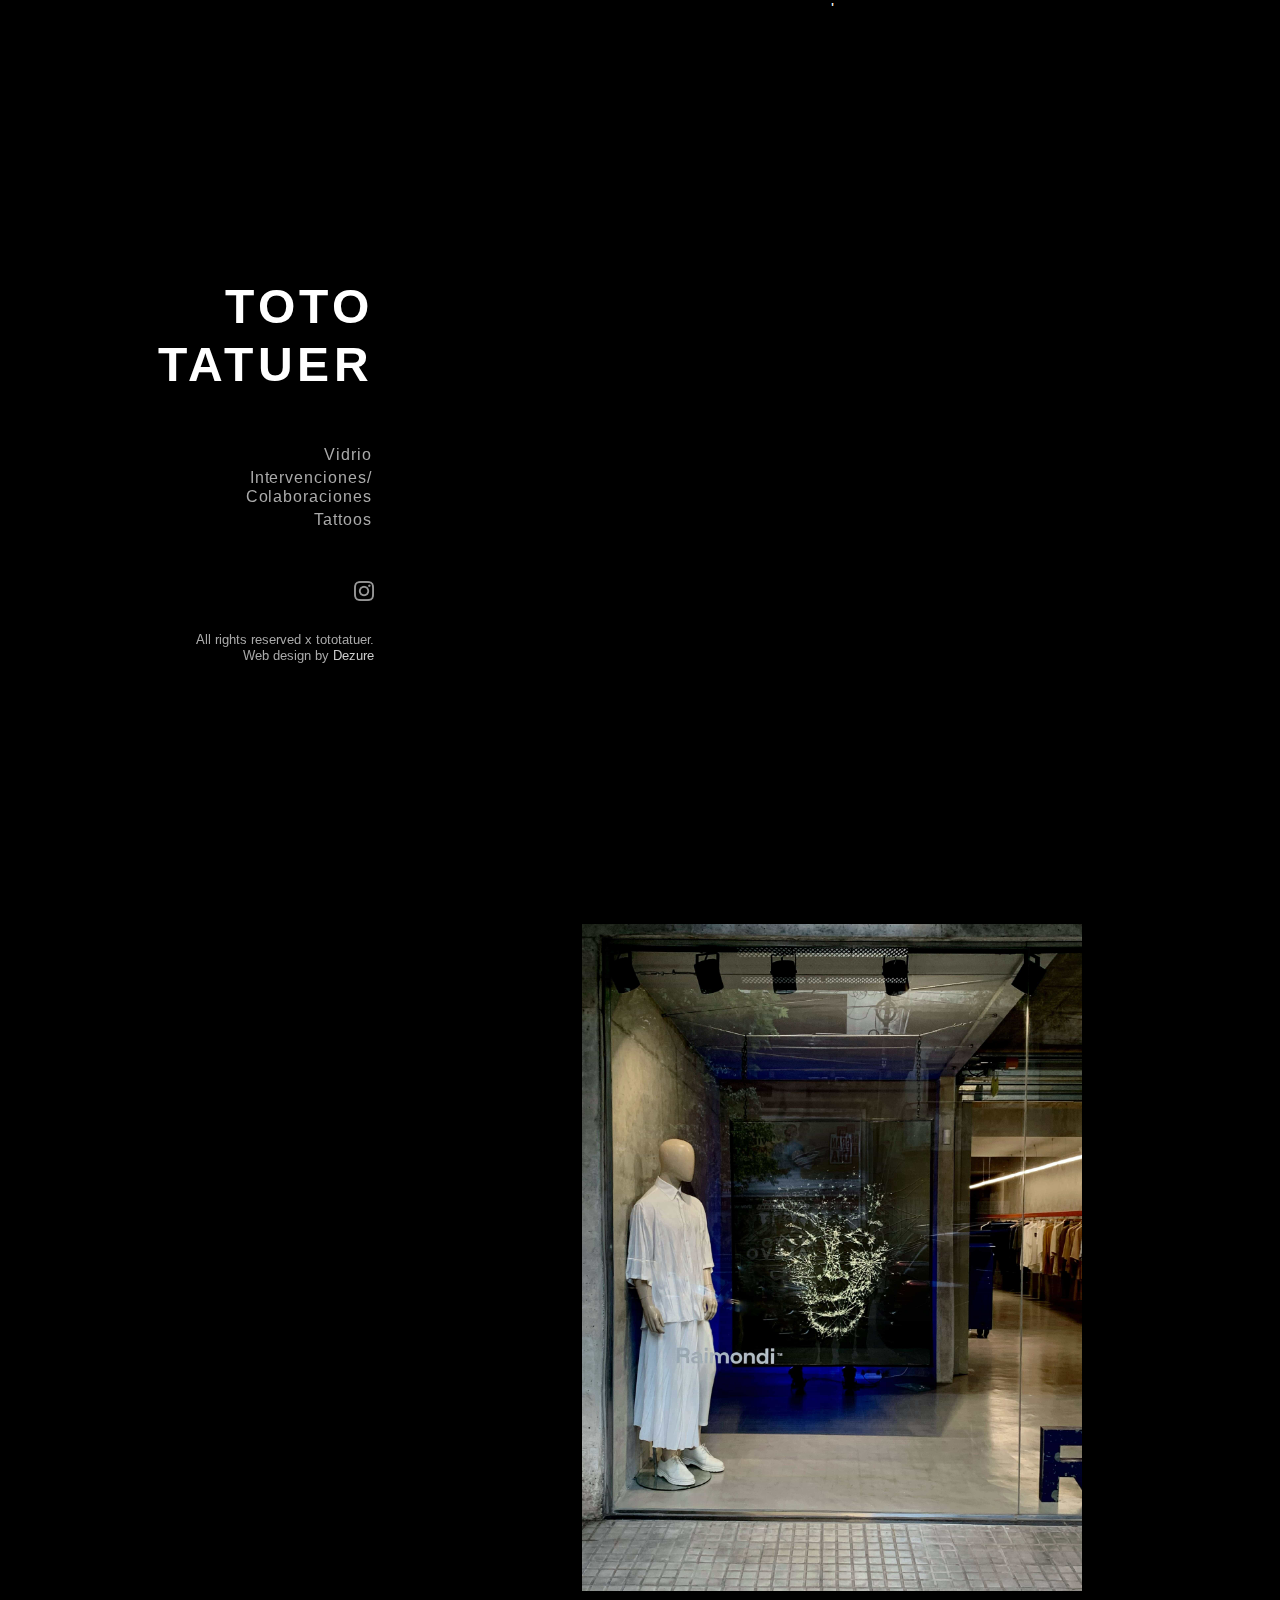
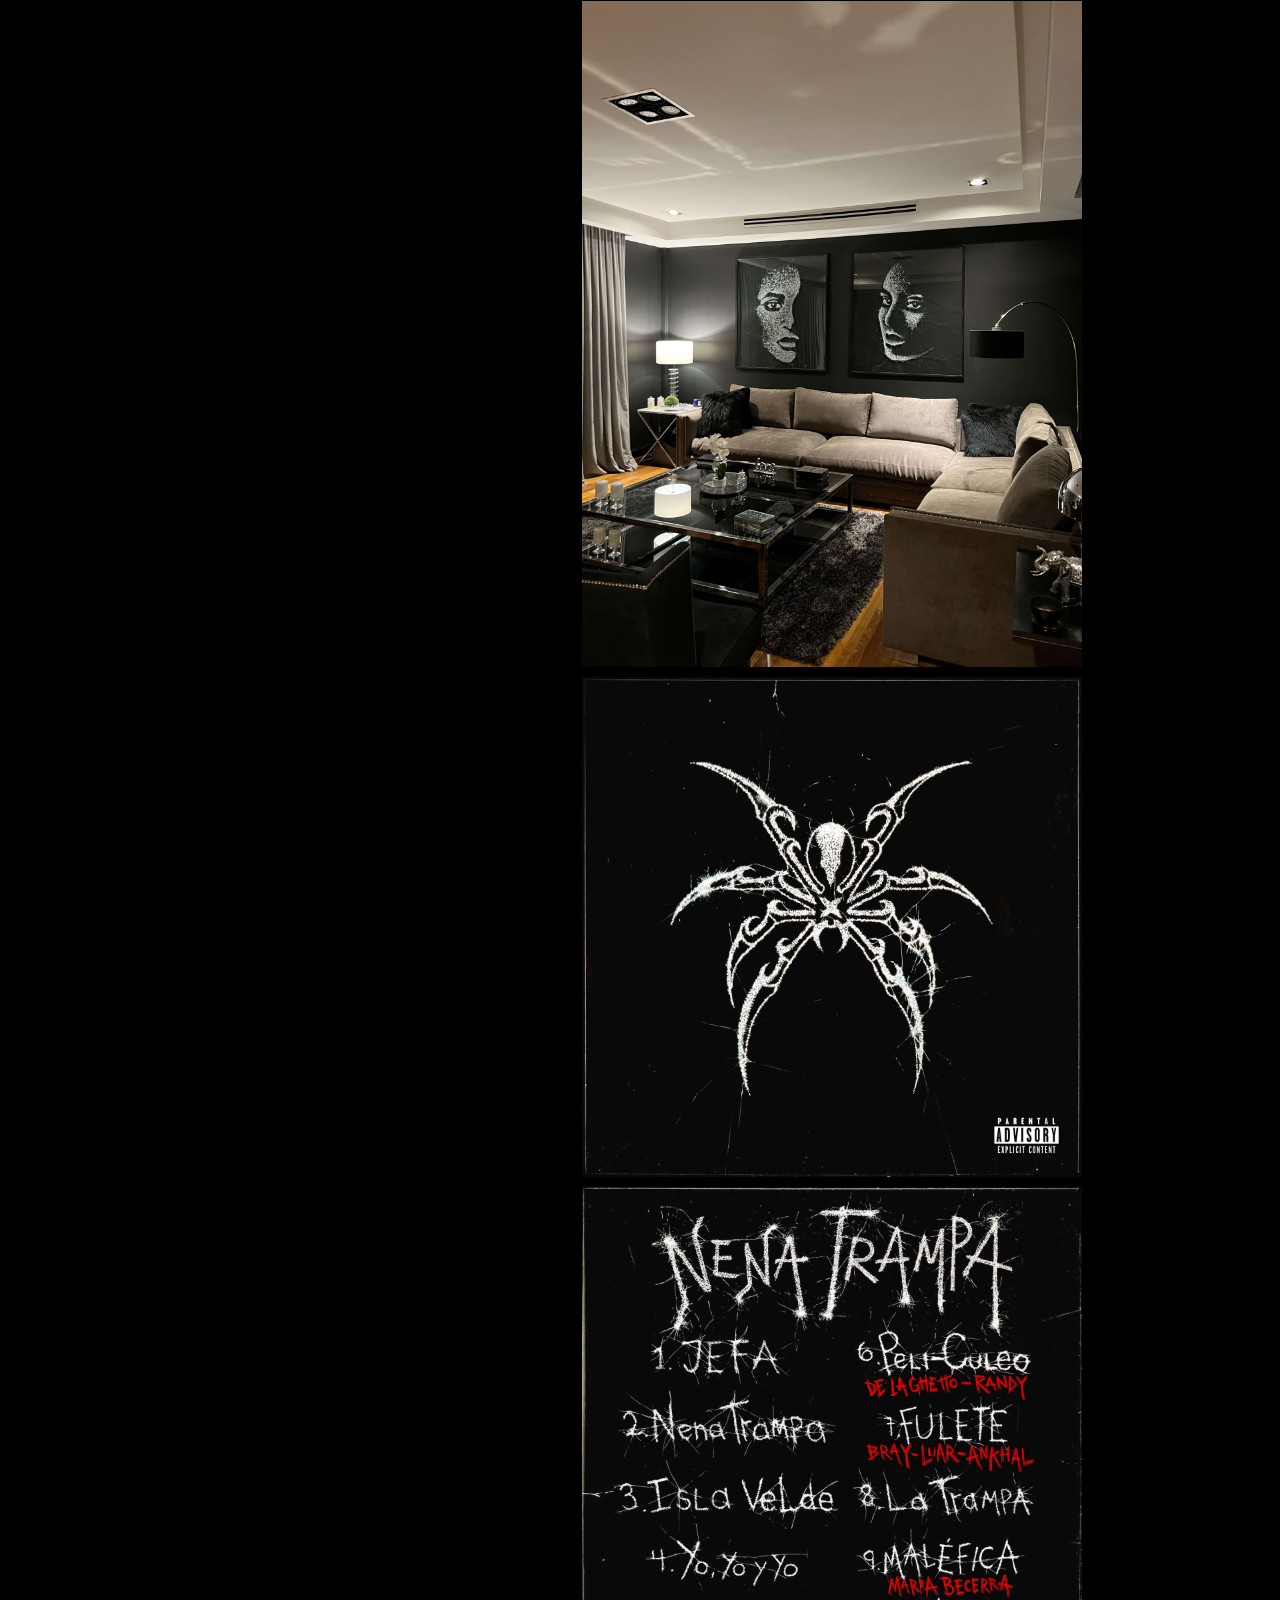
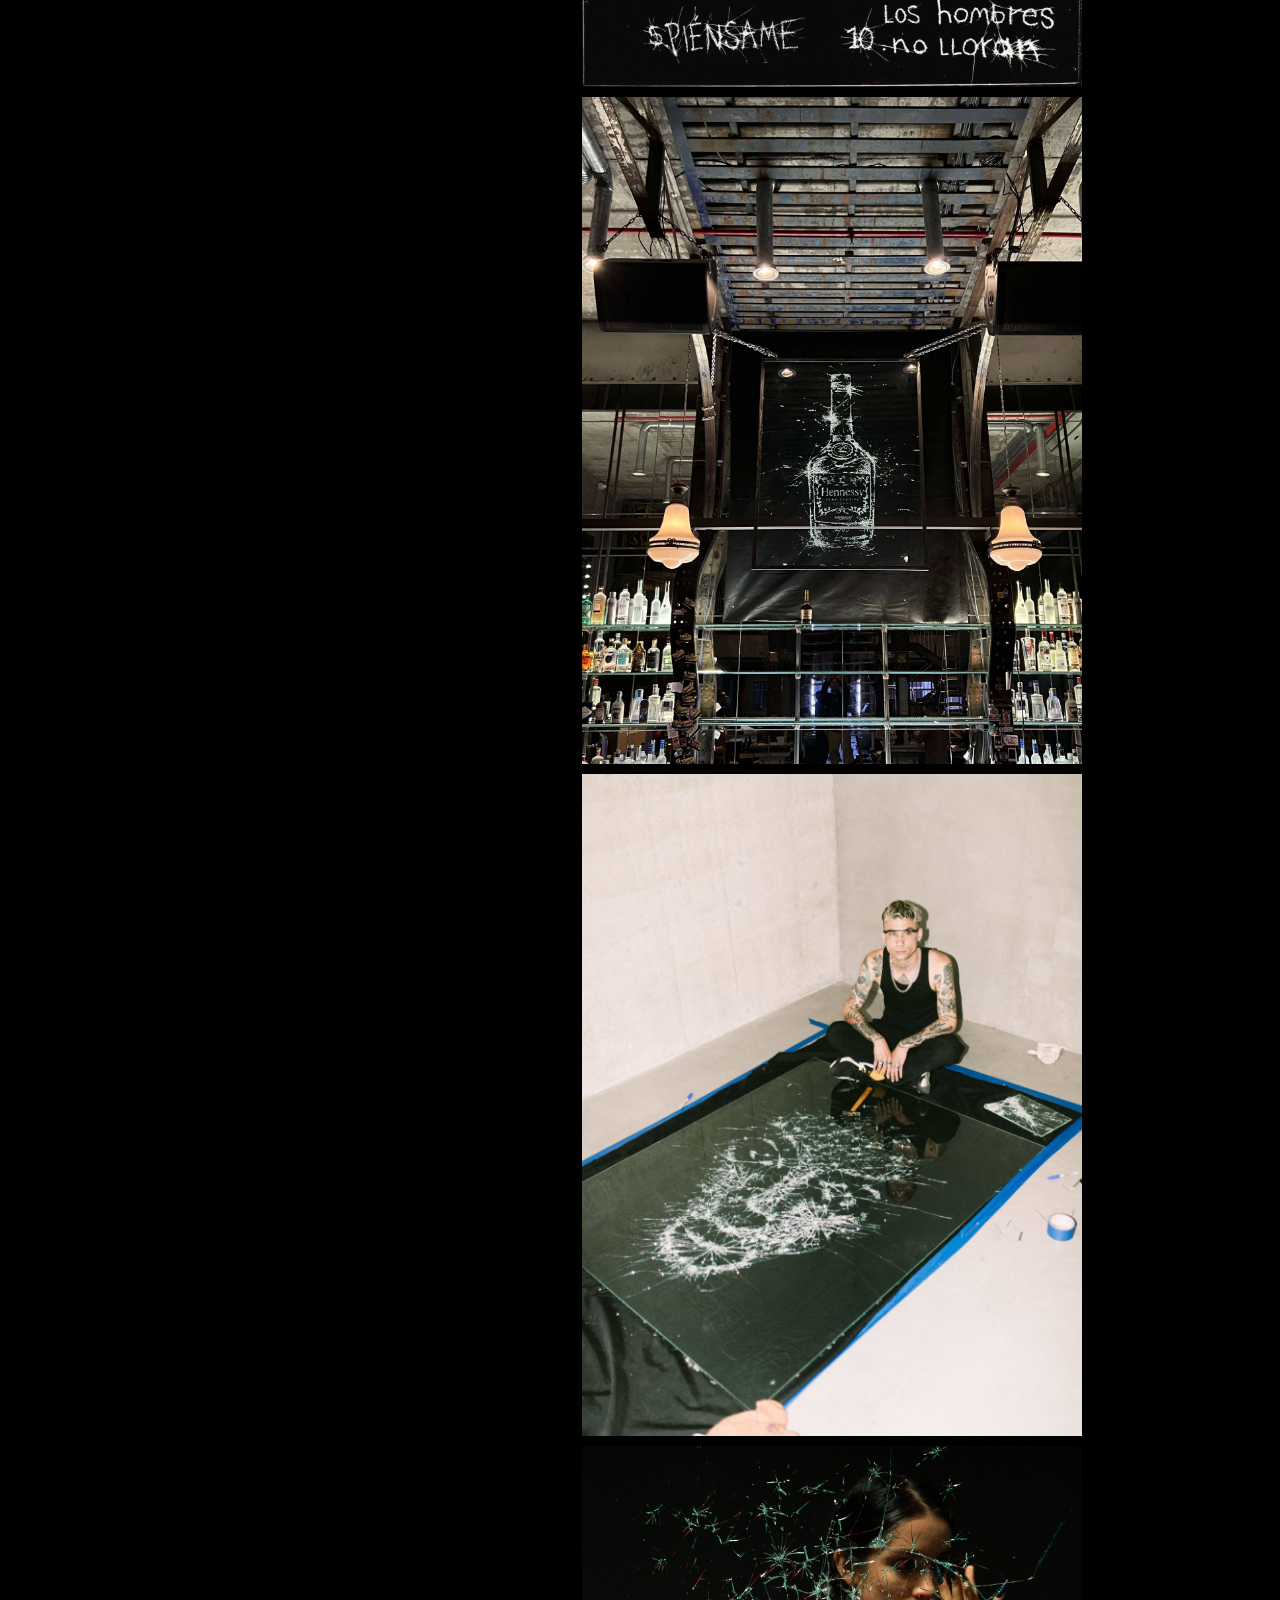
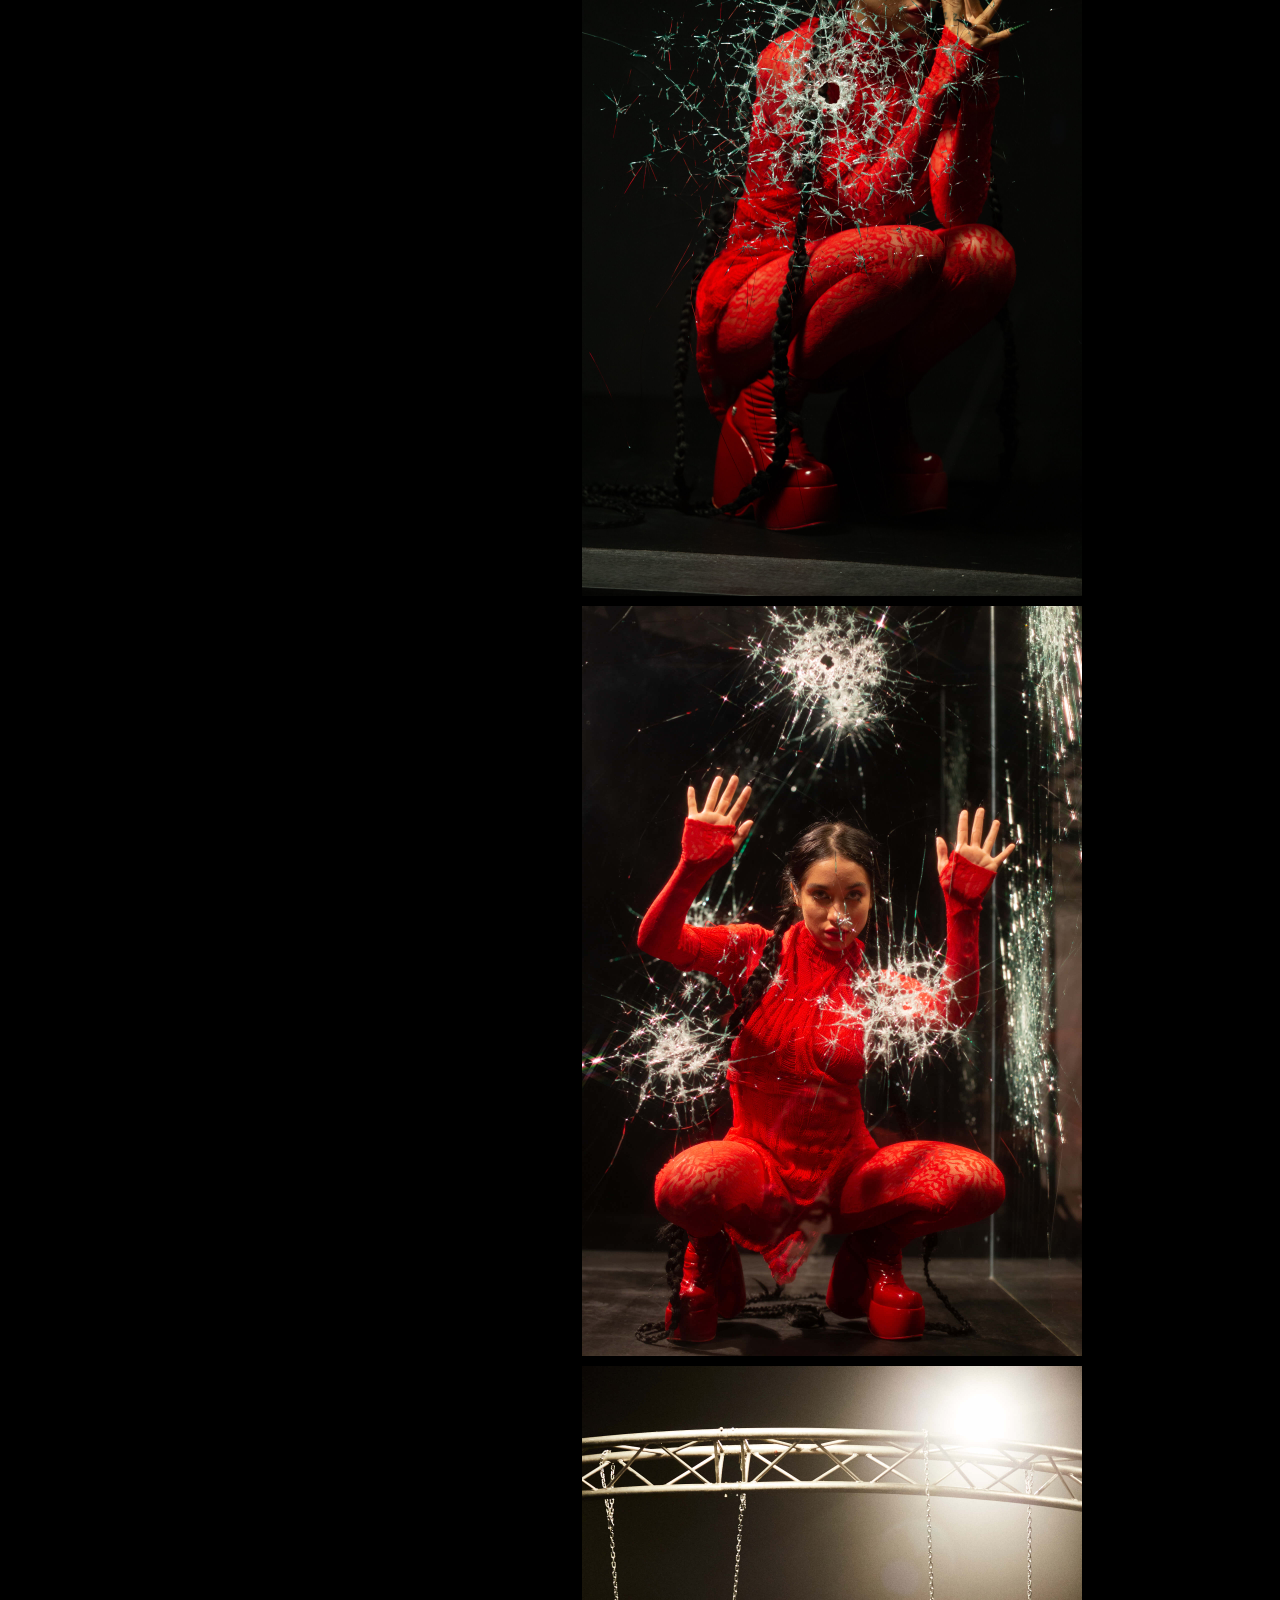
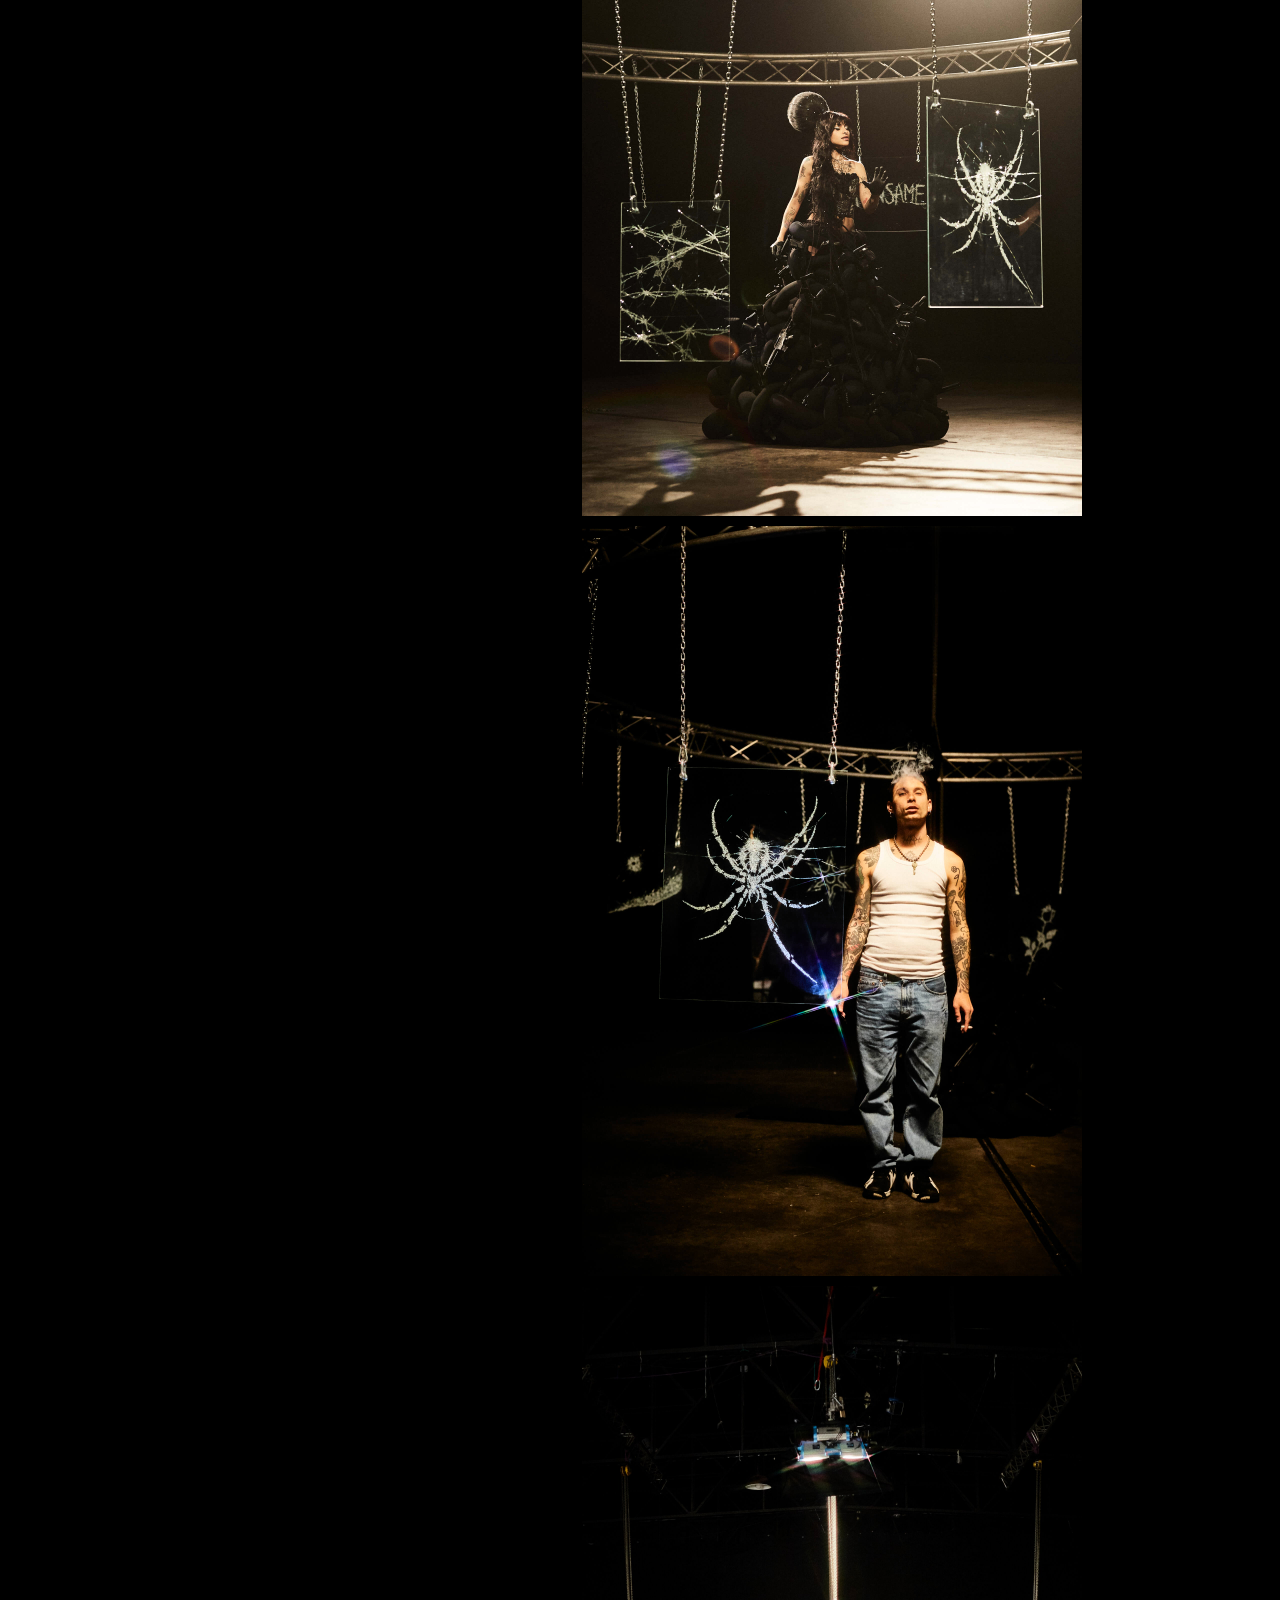
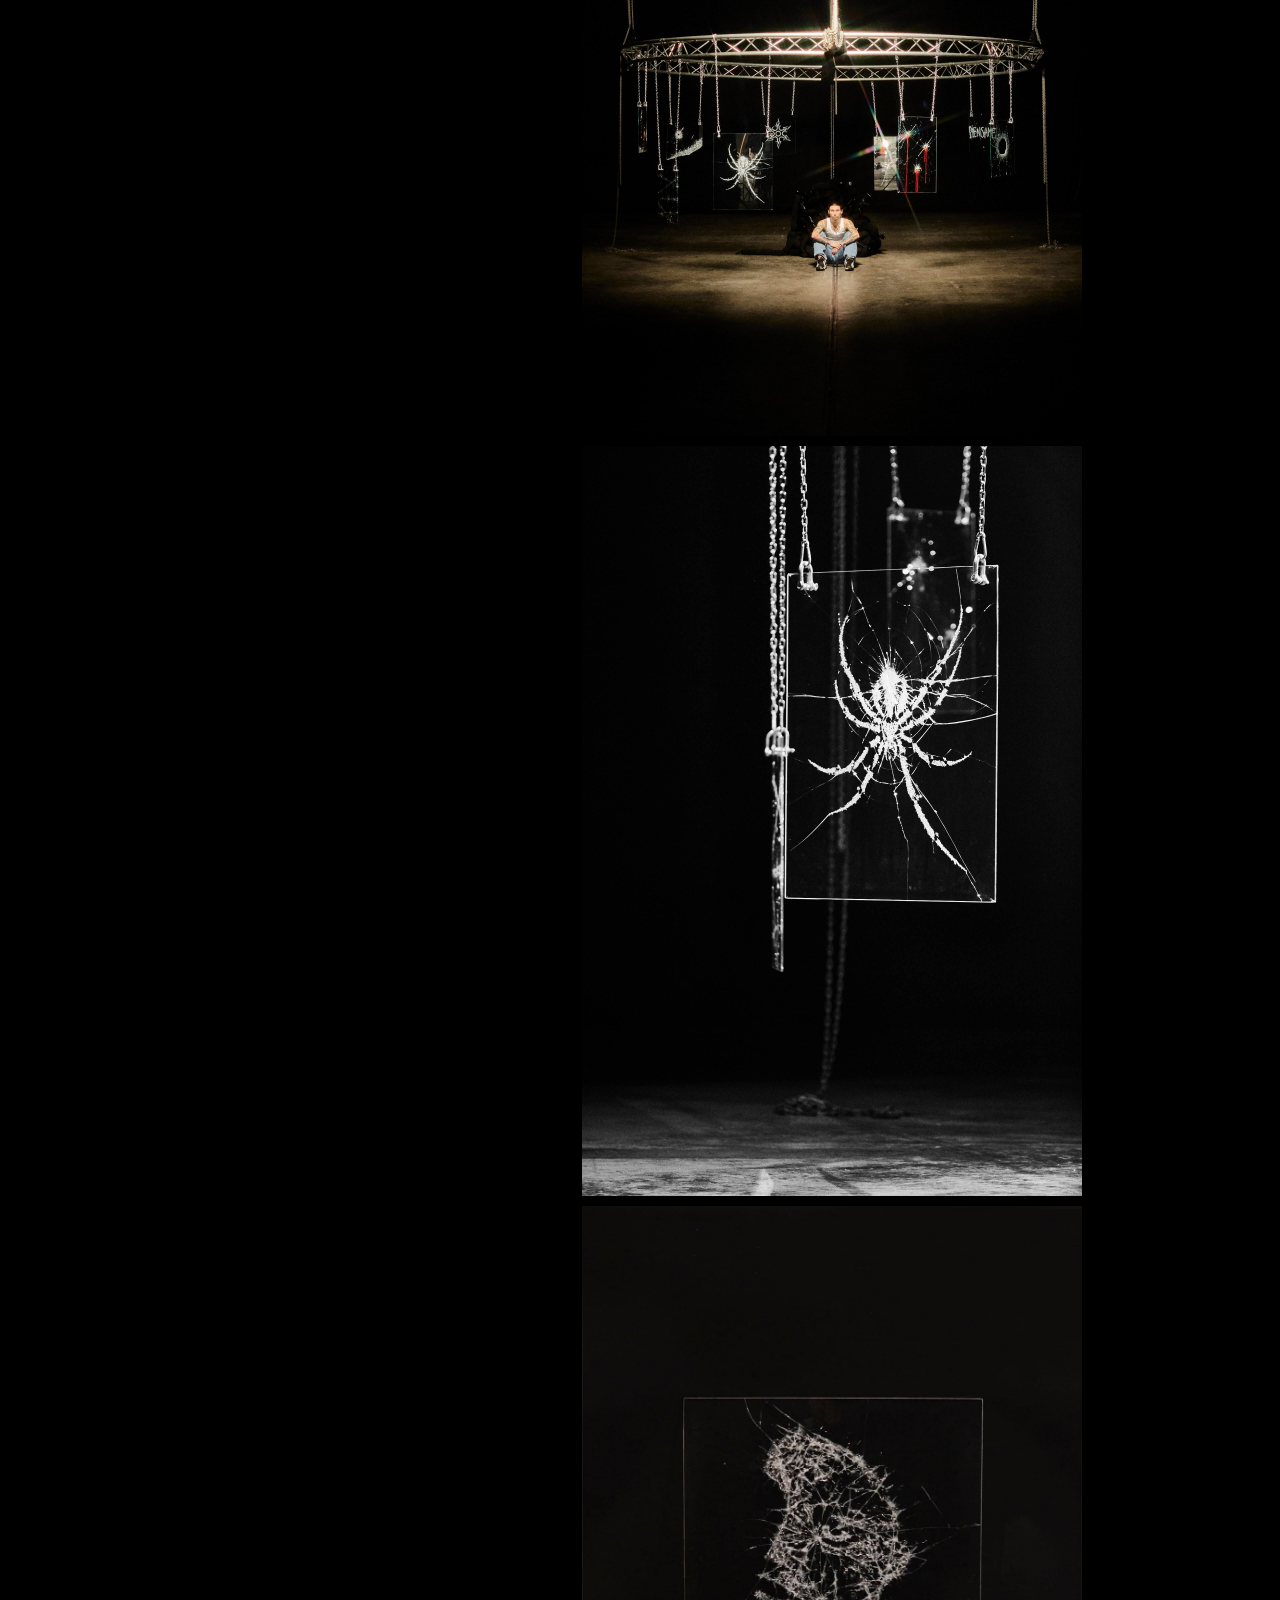
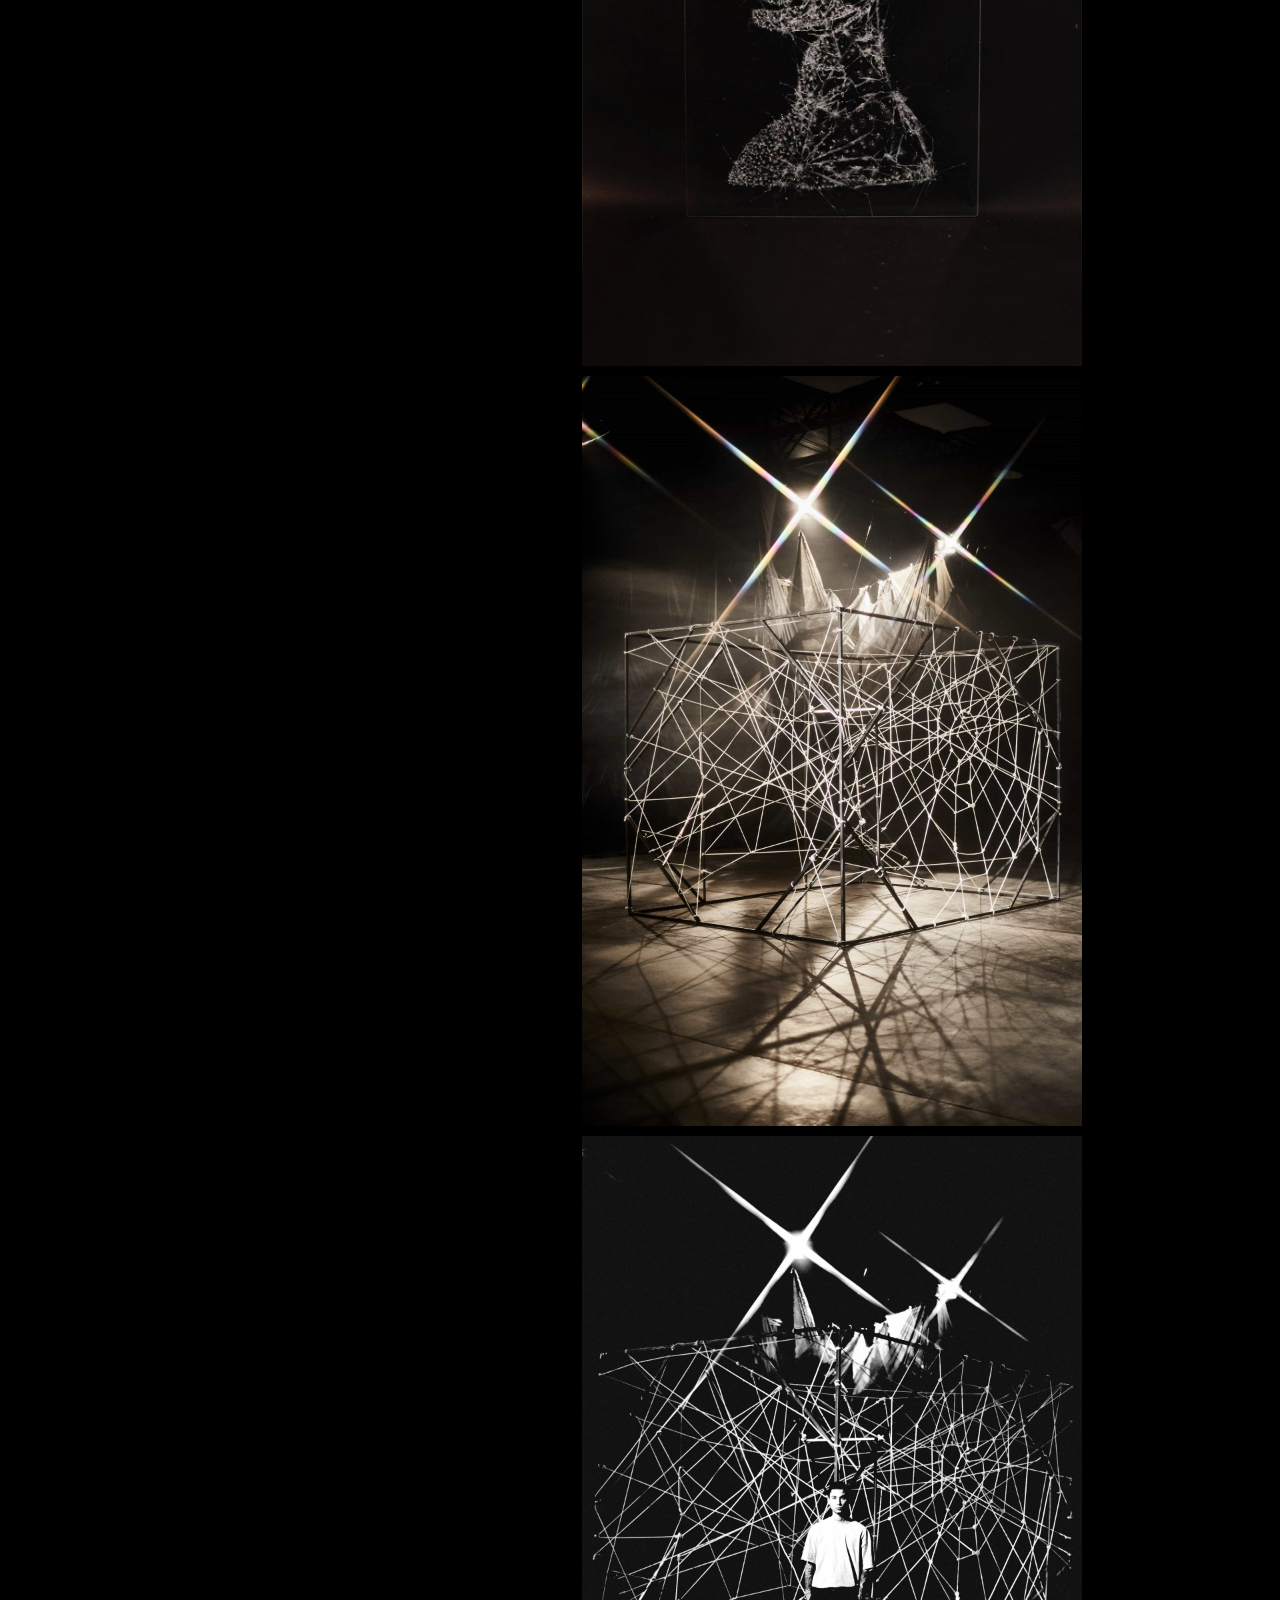
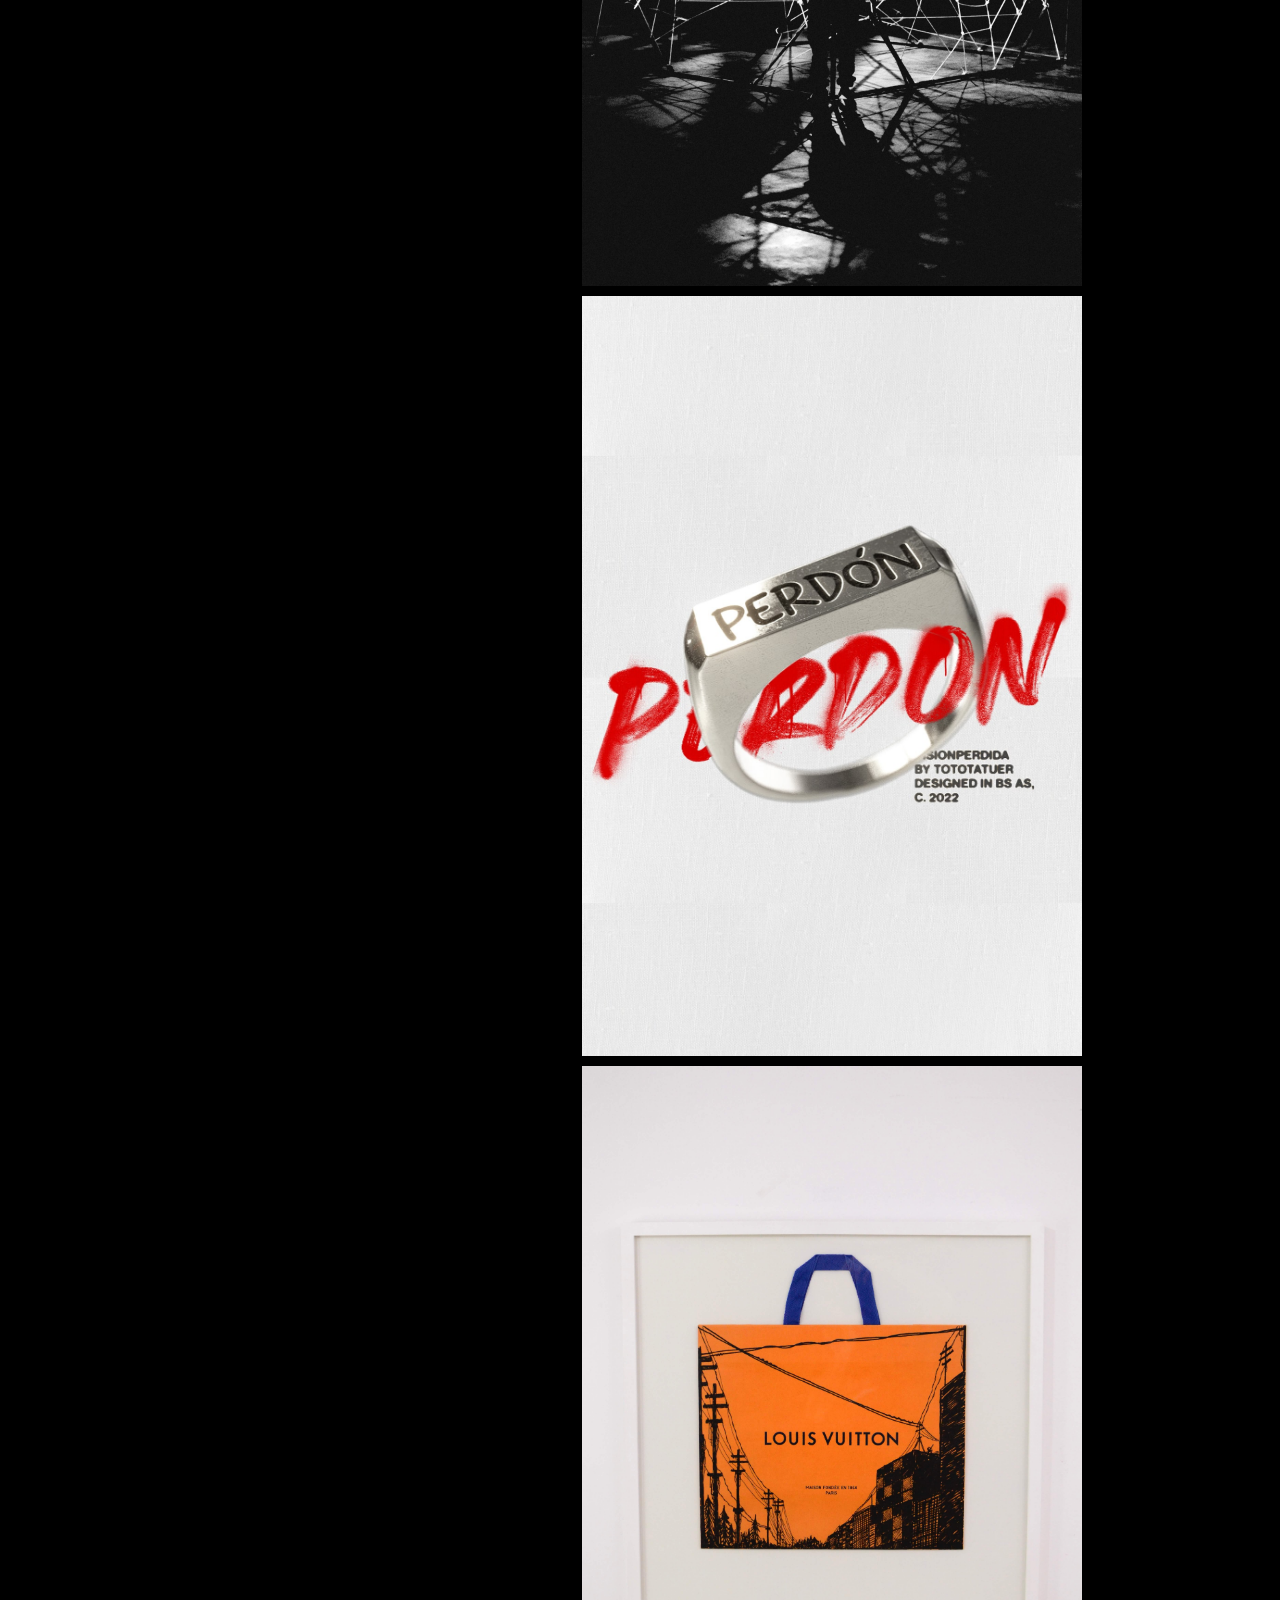
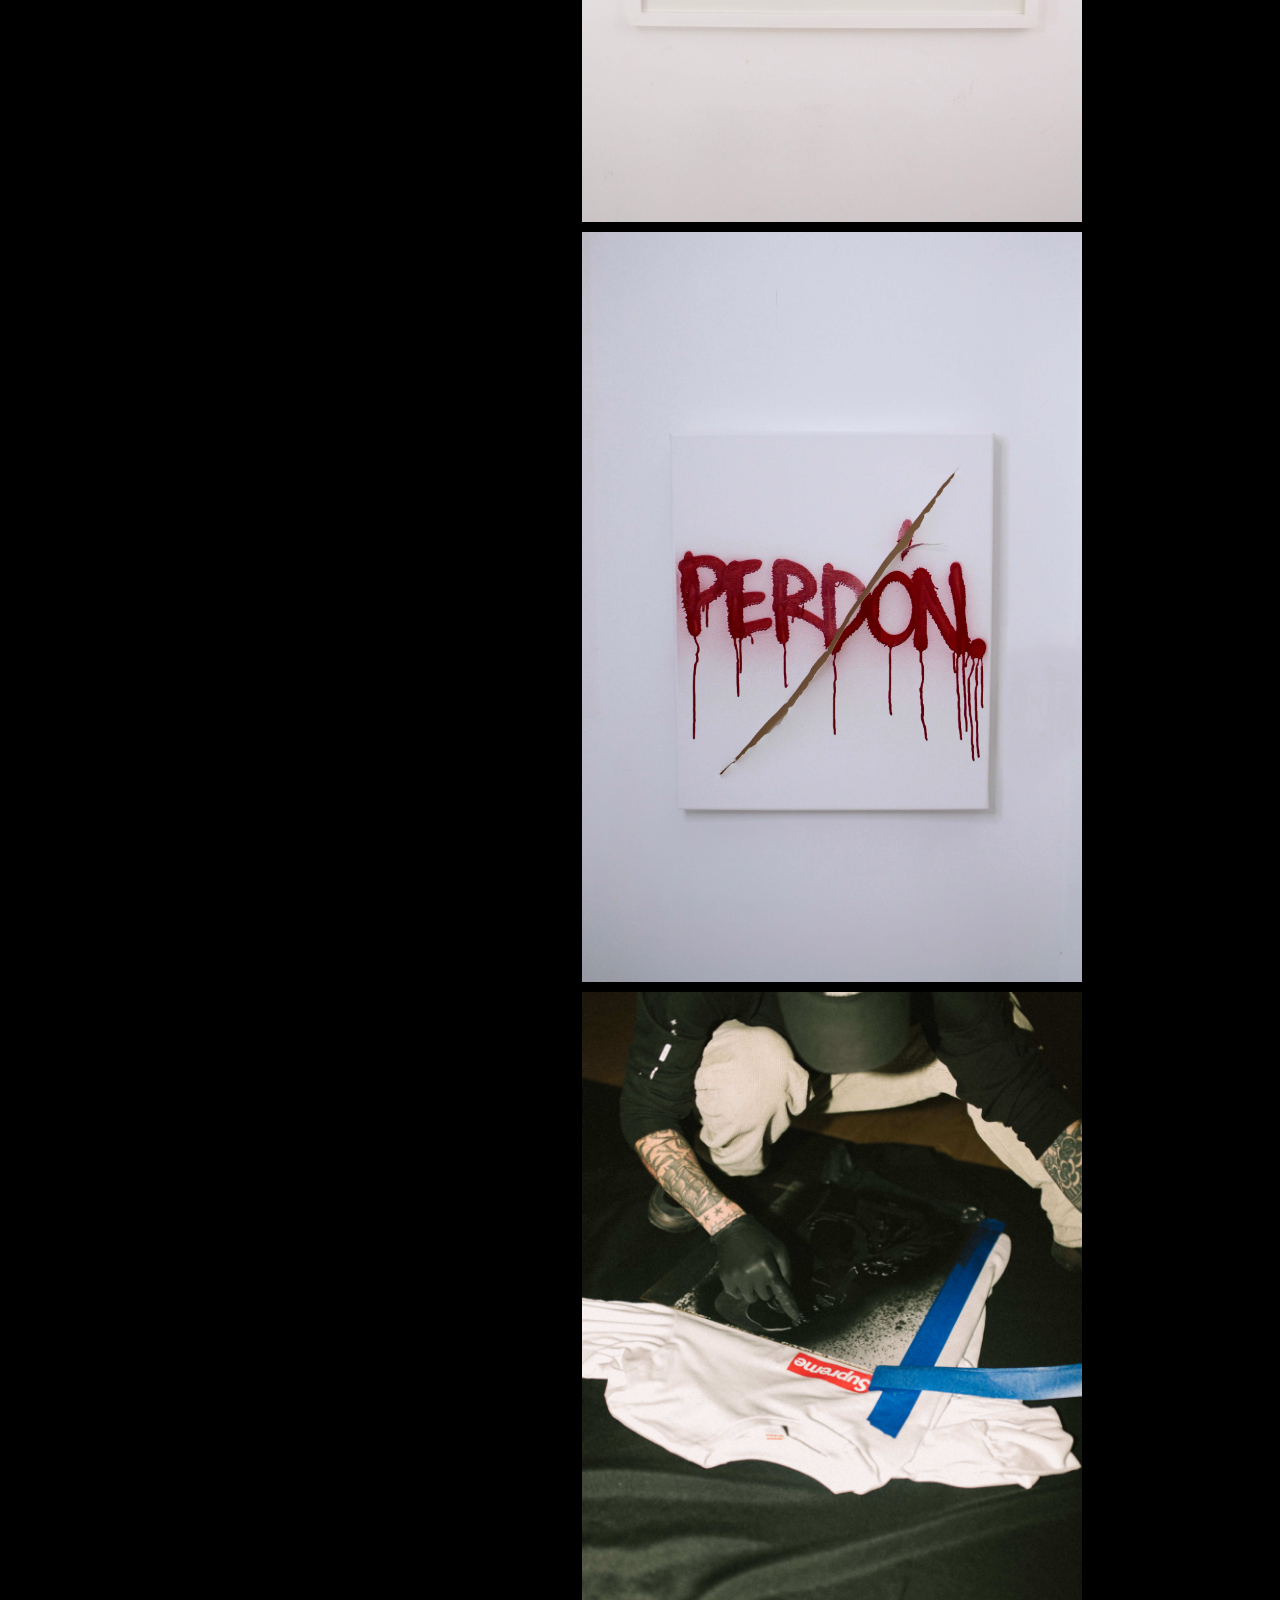
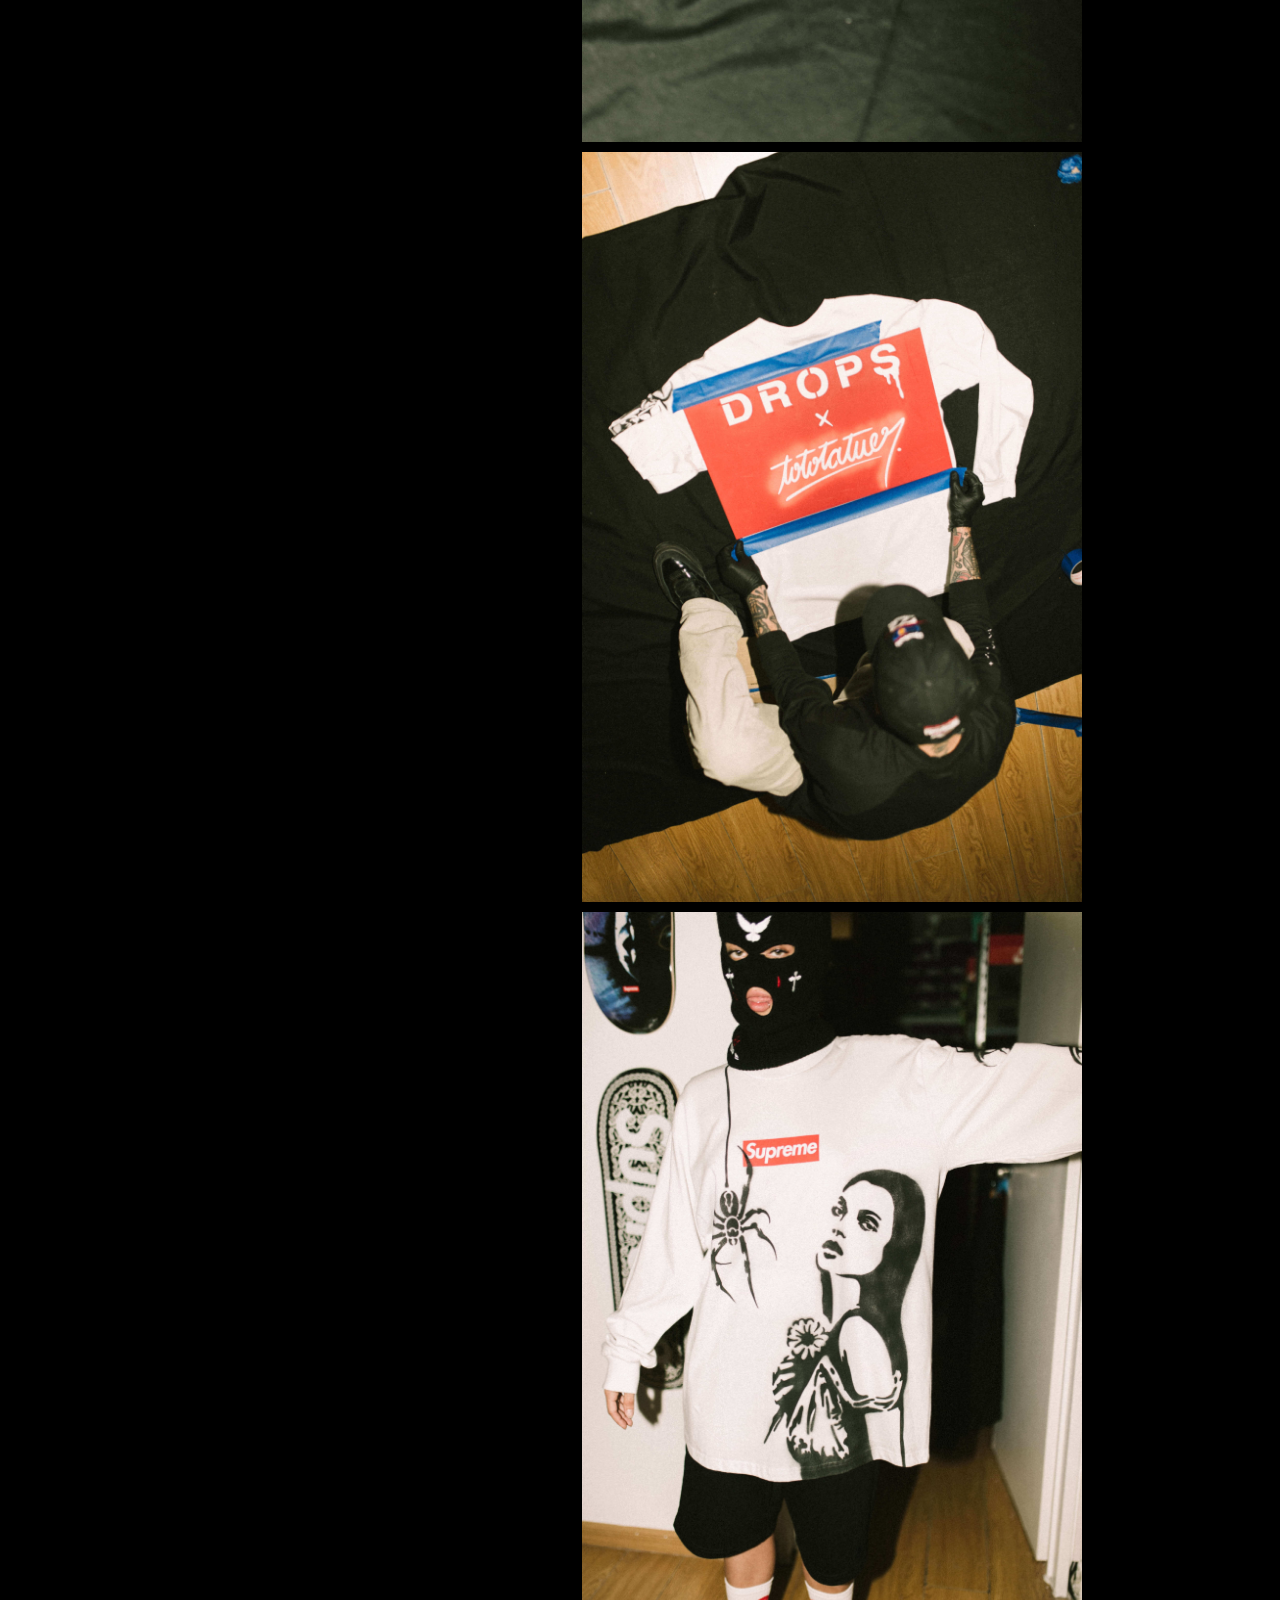
==== index.html @ e6675a6d "cambio de orden en el menu" ====
<!DOCTYPE html>
<html lang="en">
<head>
    <meta charset="UTF-8">
    <meta http-equiv="X-UA-Compatible" content="IE=edge">
    <meta name="viewport" content="width=device-width, initial-scale=1.0">
    <link rel="preconnect" href="https://fonts.googleapis.com">
    <link rel="preconnect" href="https://fonts.gstatic.com" crossorigin>
    <link href="https://fonts.googleapis.com/css2?family=Arimo:ital,wght@0,400;0,500;0,600;0,700;1,400;1,500;1,600;1,700&display=swap" rel="stylesheet">
    <link rel="stylesheet" href="style2.css">
    <script src="script.js"></script>
    <title>TOTO TATUER</title>
</head>
<body>
  <header>
    <div class="menu-icon">
      <a id='menu-hamburger'class="hamburger-icon" onclick="OpenMenu()">☰</a>
    </div>
    <nav class="navbar">
      <h1 id="logo" class="logo-nav" onclick="resetImg()" class="pointer">TOTO TATUER</h1>
      <ul id="menu">
          <li><a class='pointer' id="broken" onclick="hideImgB()">Vidrio</a></li>
          <li><a class='pointer' id="colabs" onclick="hideImgD()">Intervenciones/<br> Colaboraciones</a></li>
          <li><a class='pointer' id="tatuajes" onclick="hideImgT()">Tattoos</a></li>
      </ul>
      <ul id="footer">
          <li><a href="https://www.instagram.com/tototatuer/" target="_blank"><img src="icon-ig.png"></a></li>
      </ul>
      <p id="rights">All rights reserved x tototatuer.<br> Web design by <a href="https://www.instagram.com/dezure.io" target="_blank">Dezure</a></p>
    </nav>
</header>
<div id="header-responsive" class="close-menu">
  <nav class="navbar-responsive">
    <!-- <a class="boton-close" onclick="CloseMenu()">X</a> -->
      <ul id="menu-responsive">
          <li><a class='pointer item-responsive' id="broken" onclick="hideImgB()">Vidrio</a></li>
          <li><a class='pointer item-responsive' id="colabs" onclick="hideImgD()">Intervenciones/<br> Colaboraciones</a></li>
          <li><a class='pointer item-responsive' id="tatuajes" onclick="hideImgT()">Tattoos</a></li>
      </ul>
      <ul id="footer">
          <li><a href="https://www.instagram.com/tototatuer/" target="_blank"><img src="icon-ig.png"></a></li>
      </ul>
      <p id="rights">All rights reserved x tototatuer.<br> Web design by <a href="https://www.instagram.com/dezure.io" target="_blank">Dezure</a></p>
  </nav>
</div>
    <div class="row">
        <div class="column">
'          <!-- <img class="img-item broken" src="IMG_9057.gif">' -->
          <video src="IMG_9057 (1).mp4" class="img-item broken" autoplay muted defaultMuted loop></video>
          <img loading="lazy" class="img-item broken" src="\vidrio\obrasOpti\FullSizeRender.jpg">
          <img loading="lazy" class="img-item broken" src="\vidrio\obrasOpti\IMG_2849.jpg">
          <img loading="lazy" class="img-item broken" src="\vidrio\cazzuOpti\CAZZU_NENA TRAMPA_3000px.JPEG">
          <img loading="lazy" class="img-item broken" src="\vidrio\cazzuOpti\Ilustración_sin_título.JPG">
          <img loading="lazy" class="img-item broken" src="\vidrio\IMG_3683.jpg">
          <img loading="lazy" class="img-item broken" src="\vidrio\obrasOpti\IMG_2633.jpg">
          <img loading="lazy" class="img-item broken" src="\vidrio\cazzuOpti\IMG_3743.JPEG">
          <img loading="lazy" class="img-item broken" src="\vidrio\cazzuOpti\IMG_4002.JPEG">
          <img loading="lazy" class="img-item broken" src="\vidrio\cazzuOpti\TOTOPONSDF IMG_6098.JPEG">
          <img loading="lazy" class="img-item broken" src="\vidrio\cazzuOpti\TOTOPONSDF IMG_6182.JPEG">
          <img loading="lazy" class="img-item broken" src="\vidrio\cazzuOpti\TOTOPONSDF IMG_6211.JPEG">
          <!-- loading="lazy" ----------------------------------- -->
          <img loading="lazy" class="img-item broken" src="\vidrio\obrasOpti\IMG_5973.JPEG">
          <img loading="lazy" class="img-item broken" src="\vidrio\obrasOpti\IMG_caranueva.jpg">
          <img loading="lazy" class="img-item colabs" src="\intervenciones\jefa\IMG_8848.JPEG">
          <img loading="lazy" class="img-item colabs" src="\intervenciones\jefa\IMG_8897.JPEG">
          <!-- -------------------------------------------------------- -->
          <img loading="lazy" class="img-item colabs" src="\intervenciones\anillo\IMG_3760.JPG">
          <img loading="lazy" class="img-item colabs" src="\intervenciones\cuadros\_DSC0066.jpg">
          <img loading="lazy" class="img-item colabs" src="\intervenciones\cuadros\Ilustración_sin_título.jpg">
          <img loading="lazy" class="img-item colabs" src="\intervenciones\drops\IMG_8599.JPEG">
          <img loading="lazy" class="img-item colabs" src="\intervenciones\drops\IMG_8684.JPG">
          <img loading="lazy" class="img-item colabs" src="\intervenciones\drops\IMG_8733.jpg">
          <img loading="lazy" class="img-item colabs" src="\intervenciones\drops\IMG_8740.JPEG">
          <img loading="lazy" class="img-item colabs" src="\intervenciones\ropa\_DSC0404.jpg">
          <img loading="lazy" class="img-item colabs" src="\intervenciones\ropa\_DSC0407.jpg">
          <img loading="lazy" class="img-item colabs" src="\intervenciones\ropa\_DSC0413.jpg">
          <img loading="lazy" class="img-item colabs" src="\intervenciones\ropa\_DSC0762.JPG">
          <img loading="lazy" class="img-item colabs" src="\intervenciones\ropa\FullSizeRender.jpg">
          <img loading="lazy" class="img-item colabs" src="\intervenciones\ropa\IMG_3175.jpg">
          <img loading="lazy" class="img-item colabs" src="\intervenciones\ropa\_DSC0762.JPG">
          <img loading="lazy" class="img-item colabs" src="\intervenciones\ropa\IMG_3866.jpg">
          <img loading="lazy" class="img-item colabs" src="\intervenciones\ropa\IMG_3867.jpg">
          <img loading="lazy" class="img-item colabs" src="\intervenciones\ropa\Snapseed.JPG">
          <!-- loading="lazy" ------------------------------------------------ -->
          <img loading="lazy" id="tattoo" class="img-item tattoo" src="\tattoosOpti\IMG_3844.jpg">
          <img loading="lazy" id="tattoo" class="img-item tattoo" src="\tattoosOpti\IMG_3845.jpg">
          <img loading="lazy" id="tattoo" class="img-item tattoo" src="\tattoosOpti\IMG_3846.jpg">
          <img loading="lazy" id="tattoo" class="img-item tattoo" src="\tattoosOpti\IMG_3847.jpg">
          <img loading="lazy" id="tattoo" class="img-item tattoo" src="\tattoosOpti\IMG_3848.jpg">
          <img loading="lazy" id="tattoo" class="img-item tattoo" src="\tattoosOpti\IMG_3850.jpg">
          <img loading="lazy" id="tattoo" class="img-item tattoo" src="\tattoosOpti\IMG_3852.jpg">
          <img loading="lazy" id="tattoo" class="img-item tattoo" src="\tattoosOpti\IMG_3853.jpg">
          <img loading="lazy" id="tattoo" class="img-item tattoo" src="\tattoosOpti\IMG_3855.jpg">
          <img loading="lazy" id="tattoo" class="img-item tattoo" src="\tattoosOpti\IMG_3856.jpg">
          <img loading="lazy" id="tattoo" class="img-item tattoo" src="\tattoosOpti\IMG_3857.jpg">
          <img loading="lazy" id="tattoo" class="img-item tattoo" src="\tattoosOpti\IMG_3858.jpg">
          <img loading="lazy" id="tattoo" class="img-item tattoo" src="\tattoosOpti\IMG_3859.jpg">
          <img loading="lazy" id="tattoo" class="img-item tattoo" src="\tattoosOpti\IMG_3860.jpg">
          <img loading="lazy" id="tattoo" class="img-item tattoo" src="\tattoosOpti\IMG_3861.jpg">
          <img loading="lazy" id="tattoo" class="img-item tattoo" src="\tattoosOpti\IMG_3862.jpg">
          <img loading="lazy" id="tattoo" class="img-item tattoo" src="\tattoosOpti\IMG_3863.jpg">
          <img loading="lazy" id="tattoo" class="img-item tattoo" src="\tattoosOpti\IMG_3864.jpg">
          <img loading="lazy" id="tattoo" class="img-item tattoo" src="\tattoosOpti\IMG_3868.jpg">
          <img loading="lazy" id="tattoo" class="img-item tattoo" src="\tattoosOpti\IMG_3869.jpg">
          <img loading="lazy" id="tattoo" class="img-item tattoo" src="\tattoosOpti\IMG_3870.jpg">
          <img loading="lazy" id="tattoo" class="img-item tattoo" src="\tattoosOpti\IMG_3871.jpg">
          <img loading="lazy" id="tattoo" class="img-item tattoo" src="\tattoosOpti\IMG_3872.jpg">
          <img loading="lazy" id="tattoo" class="img-item tattoo" src="\tattoosOpti\IMG_3873.jpg">
          <img loading="lazy" id="tattoo" class="img-item tattoo" src="\tattoosOpti\IMG_3874.jpg">
          <img loading="lazy" id="tattoo" class="img-item tattoo" src="\tattoosOpti\IMG_3875.jpg">
          <img loading="lazy" id="tattoo" class="img-item tattoo" src="\tattoosOpti\IMG_3876.jpg">
          <img loading="lazy" id="tattoo" class="img-item tattoo" src="\tattoosOpti\IMG_3877.jpg">
          <img loading="lazy" id="tattoo" class="img-item tattoo" src="\tattoosOpti\IMG_3878.jpg">
          <img loading="lazy" id="tattoo" class="img-item tattoo" src="\tattoosOpti\IMG_3879.jpg">
        </div>
      </div>
</body>
</html>
---- style2.css ----
*{
    margin: 0px;
    padding: 0px;
    box-sizing: border-box;
    scroll-behavior: smooth;
}
body {
    background-color: #000;
    display: grid;
    grid-template-columns: 30% 70%;
    grid-template-rows: 100vh;
}

h1 {
  font-size: 3em;
  color: #fff;
  text-align: center;
}
#logo {
  cursor: pointer;
}

.row {
    width: 70vw;
    height: 100vh;
    display: flex;
    flex-wrap: wrap;
    flex-direction: row;
    padding: 0 4px;
    grid-column: 2/3;
    align-items: center;
    justify-content: center;
  }
  
  /* Create four equal columns that sits next to each other */
  .column {
    flex: 100vw;
    max-width: 100vw;
    padding: 4px;
    margin: 10px 10px;
    display: contents;
  }
  
  .column img {
    margin: 5px;
    vertical-align: middle;
    width: 100%;
    max-width: 500px;
  }
  .column img:hover {
    opacity: 0.5;
  }
  
  .column video {
    margin-top: 8px auto;
    vertical-align: middle;
    width: 100%;
    height: 100vh;

  }
  
  * {
    margin: 0;
    box-sizing: border-box;
    padding: 0;
    font-family: 'Arimo', sans-serif;
}

body {
    background-color: #000;
    color: #fff;
    /* width: 100vw;
    height: 100vh;
    display: grid;
    grid-template-columns: 30% 70%;
    grid-template-rows: 100vh; */
}
header {
    width: 100%;
    height: 100vh;
    display: flex;
    align-items: center;
    justify-content: flex-end;
    margin: 20px;
    grid-column: 1/2;
    grid-row: 1/2;
    padding: 30px;
}
nav {
    position: fixed;
}
nav h1 {
    margin-bottom: 50px;
    letter-spacing: 0.1em;
    text-align: right;
}
#menu li a {
    text-decoration: none;
    color: #aaa;
    display: flex;
    flex-direction: column;
    align-items: flex-end;
    padding: 2px;
    transition: 0.1s;
    letter-spacing: 0.06em;
    text-align: right;
}
#menu li a:hover {
    color: #fff;
    font-size: 1.2em;
}
ul {
    list-style: none;
}

#footer {
    padding-top: 50px;
    float: right;
}
#footer img{
    opacity: 0.6;
    width: 20px;
}

p {
    padding-top: 100px;
    font-size: 0.8em;
    color: #aaa;
    text-align: right;
}
p a {
    text-decoration: none;
    color: #ccc;
}

.pointer {
    cursor: pointer !important;
}

.hidden-img {
    display: none;
}

.selectedButton {
    background-color: red;
}

#header-responsive {
  display: none;
}
.menu-icon {
  visibility: hidden;
}
/* .achicar {
  width: 20% !important;
}

.achicar:hover {
  width: 100% !important;
} */


  /* Responsive layout - makes a two column-layout instead of four columns */
  @media screen and (max-width: 800px) {
    .column {
      flex: 100%;
      max-width: 100%;
    }
  }
  
  /* Responsive layout - makes the two columns stack on top of each other instead of next to each other */
  @media screen and (max-width: 600px) {
    .column {
      flex: 100%;
      max-width: 100%;
    }
    .column video {
      width: 100%;
      height: 100vh;
    }
    .logo-nav {
      width: 20px;
      word-wrap: break-word;
      text-align: right;
      visibility: hidden;
      margin: 0px 20px 250% auto;
      vertical-align: middle;
    }
    .logo-nav:after {
      content: "TOTO TATUER";
      visibility: visible;
    }
    .navbar {
      margin: 20px;
    }
    .menu-icon {
      width: 100%;
      display: flex;
      align-items: flex-start;
      justify-content: flex-start;
      visibility: visible;
      position: absolute;
      top: 0;
      right: 0;
      margin: auto;
      z-index: 150;
    }
    .hamburger-icon {
      margin: 5% 10%;
      position: fixed;
      font-size: 2em;
      color: #fff;
    }
    /* #menu, #footer, #rights {
      display: hidden;
    } */
    .navbar-responsive {
      display: absolute;
      left: 0;
      top: 0;
    }
    #footer img {
      width: 50px;
    }
    .navbar-responsive {
      display: flex;
      width: 100vw;
      height: 100%;
      text-align: center;
      background-color: #000;
      flex-direction: column;
      align-items: center;
      justify-content: center;
    }
    .item-responsive {
      font-size: 2em;
    }
    #menu-responsive li {
      margin: 20px;
    }
    #rights {
      text-align: center;
    }
    #header-responsive {
      z-index: 100;
      width: 100%;
      height: 100vh;
      display: flex;
      align-items: center;
      justify-content: center;
      margin: 20px;
      grid-column: 1/3;
      grid-row: 1/2;
      padding: 30px;
      float: middle;
      position: fixed;
  }
  .boton-close {
    font-size: 2em;
    margin: 50px 20px;
  }
  .close-menu {
    display: none;
    visibility: hidden;
    position: relative;
    transform: translateX(-500px);
    transition: all 0.5s;
  }
  .open-menu {
    visibility: visible;
  }
    /* #menu, #footer, #rights{
      position: relative;
      left: 200px;
      color: #fff;
      text-align: center;
      float: center;
      font-size: 1em;
      margin: auto;
    } */
  }


/* 
  .respmenu input[type="checkbox"], .respmenu .fa-bars, .respmenu .fa-times {
    position: absolute;
    box-sizing: border-box;
    margin: 0;
    padding: 0;
    right: 0;
    top: 0;
    width: 48px;
    height: 48px;
  } */


  #menu_on{
    display: inline-block;
    width:30px;
    height: 20px;
    position: relative;
    z-index: 200;
  }
   
  #menu_on span{
    width: 100%;
    height: 4px;
    border-radius: 4px;
    display: block;
    position: absolute;
    background: #fff;
    transition: all 0.25s ease; /* Propiedades a animar | Tiempo | Tipo animación*/
    transform-origin : 0px 100%;
  }
   
  #menu_on span:nth-child(2){
    top: calc(50% - 2px);
  }
   
  /* #menu_on span:nth-child(3){
  bot */
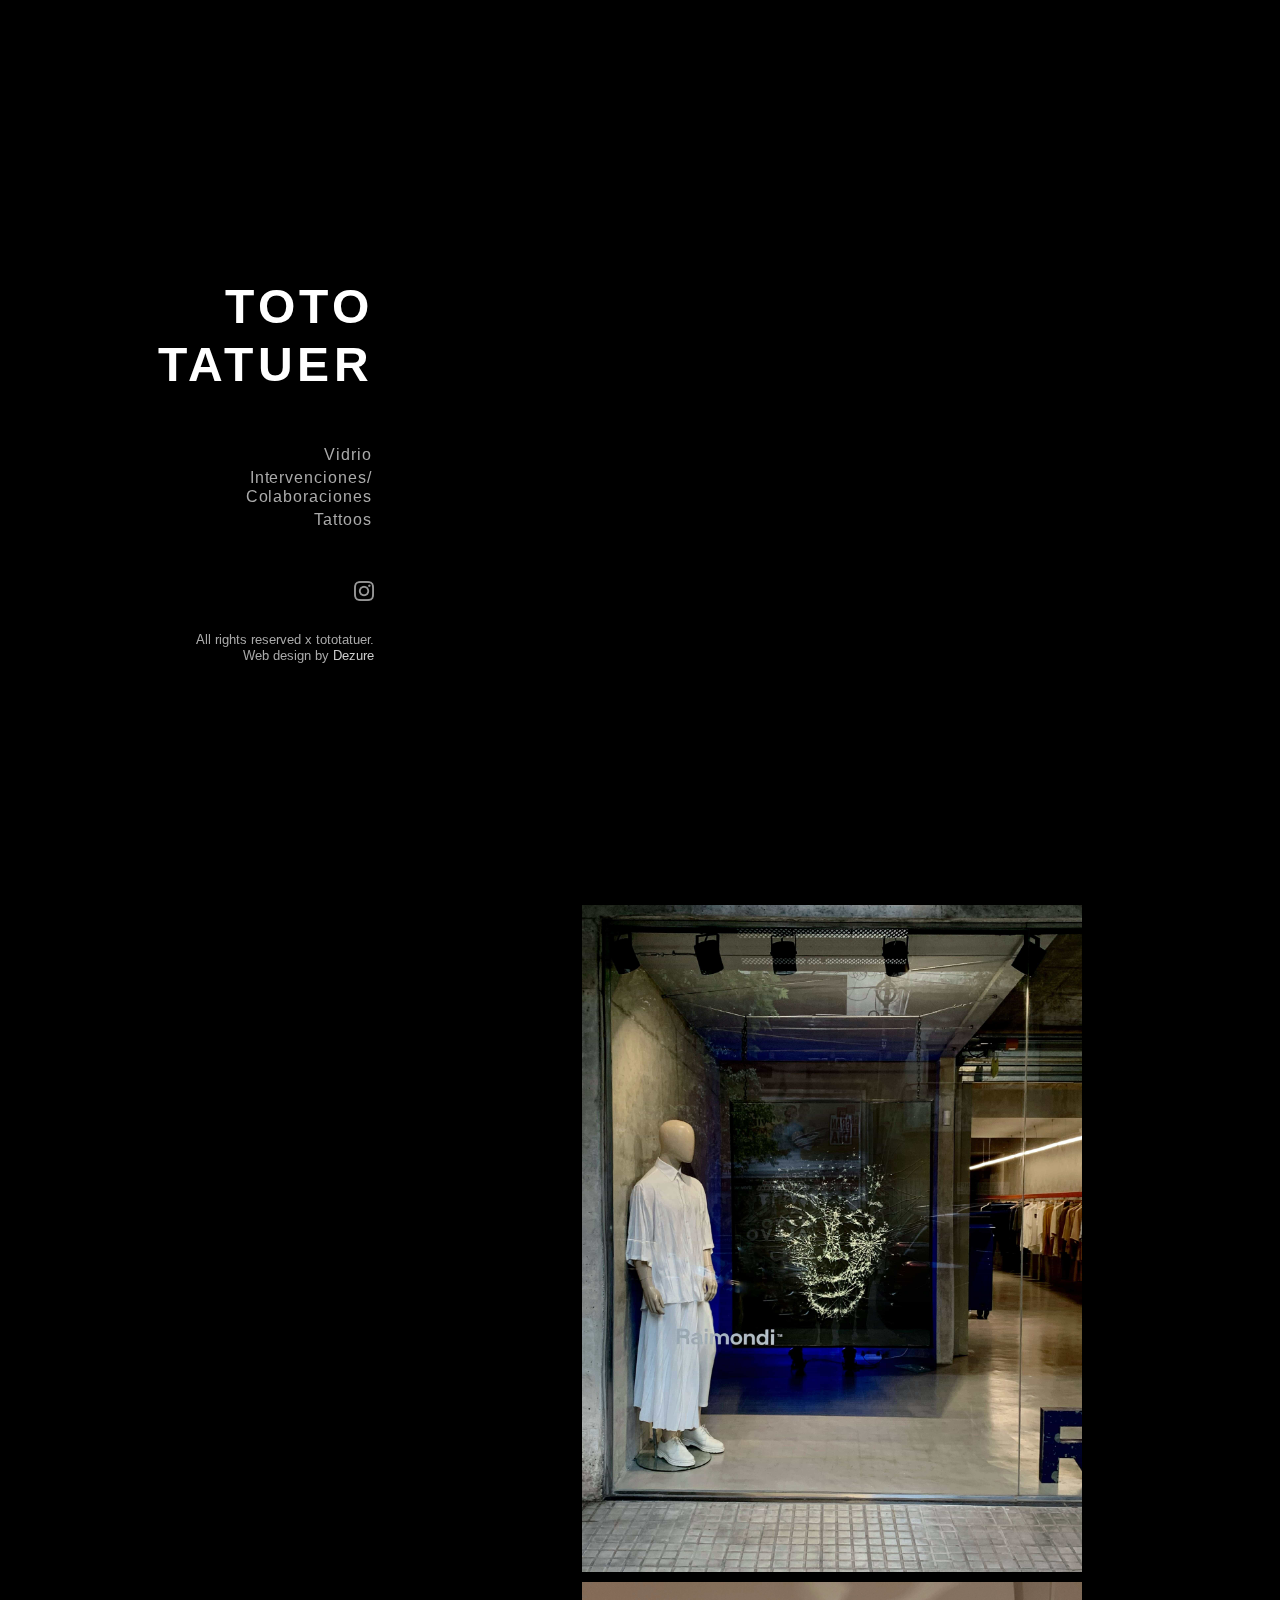
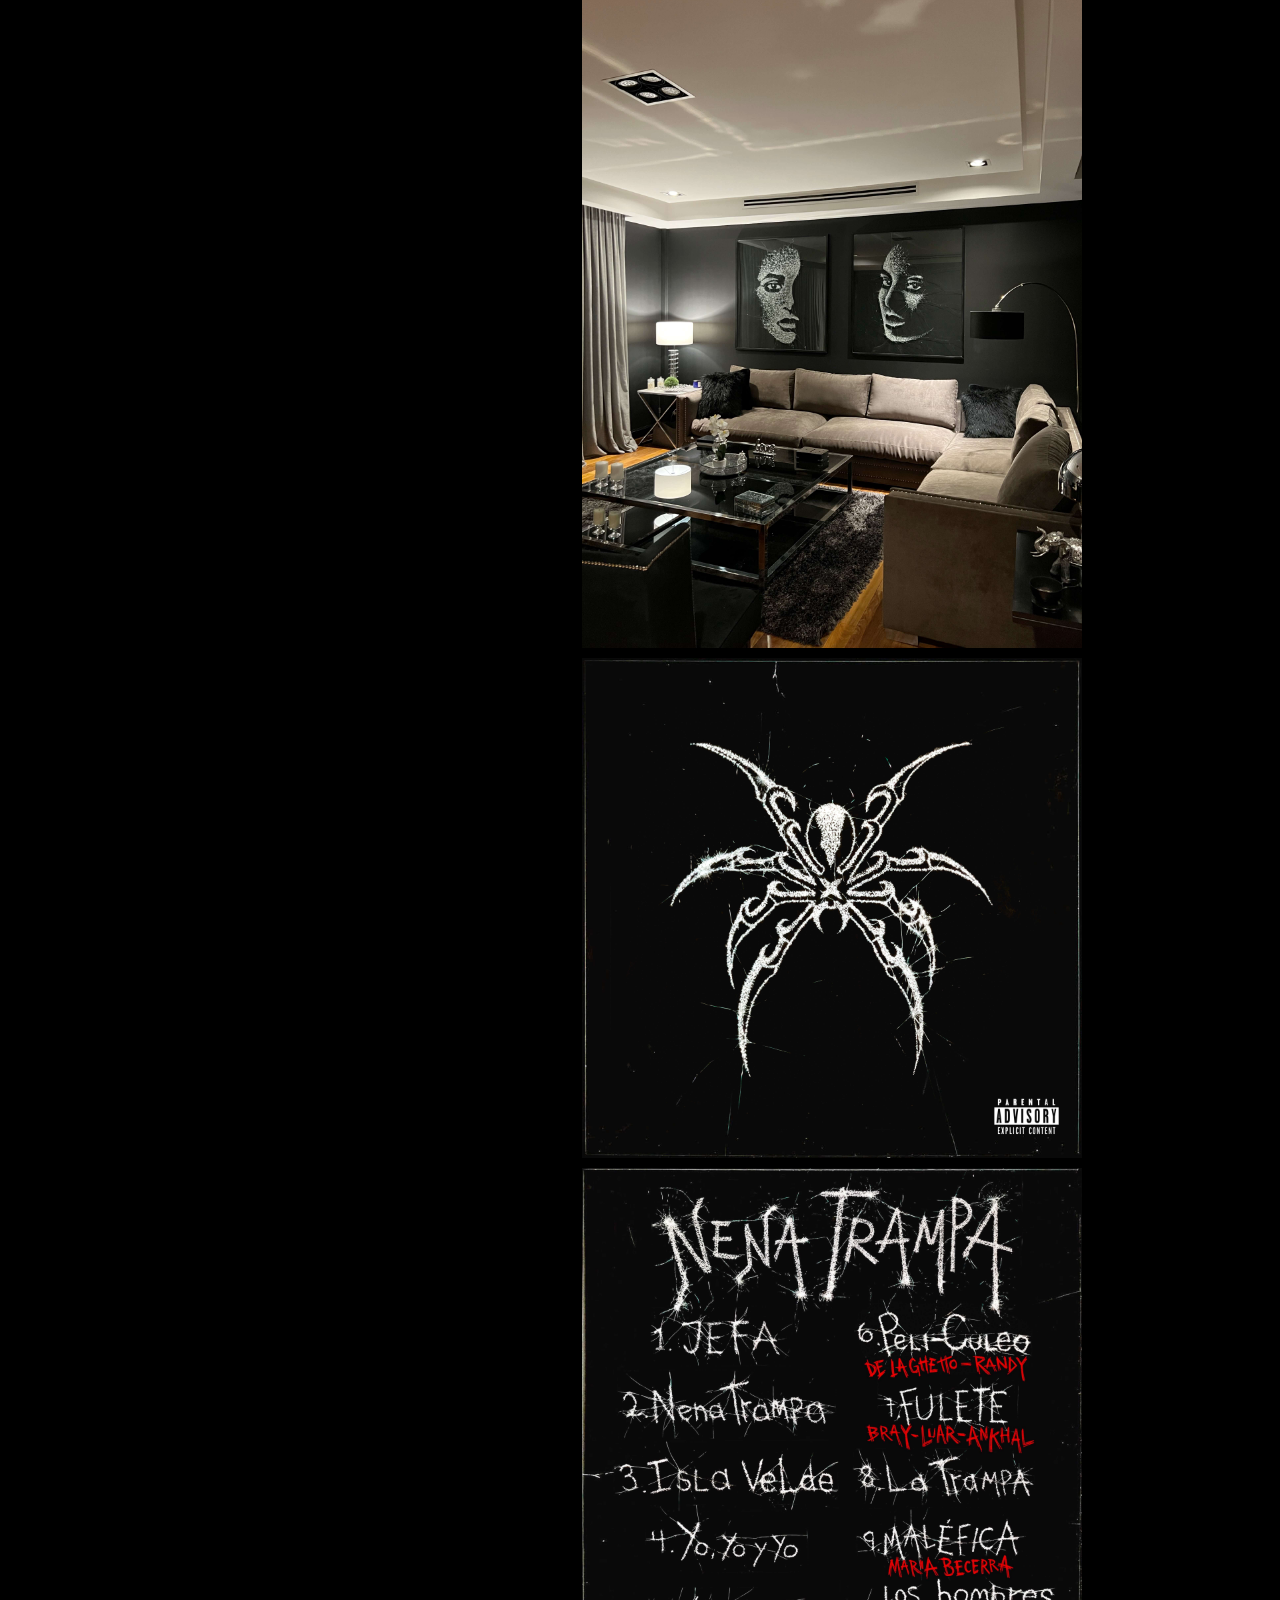
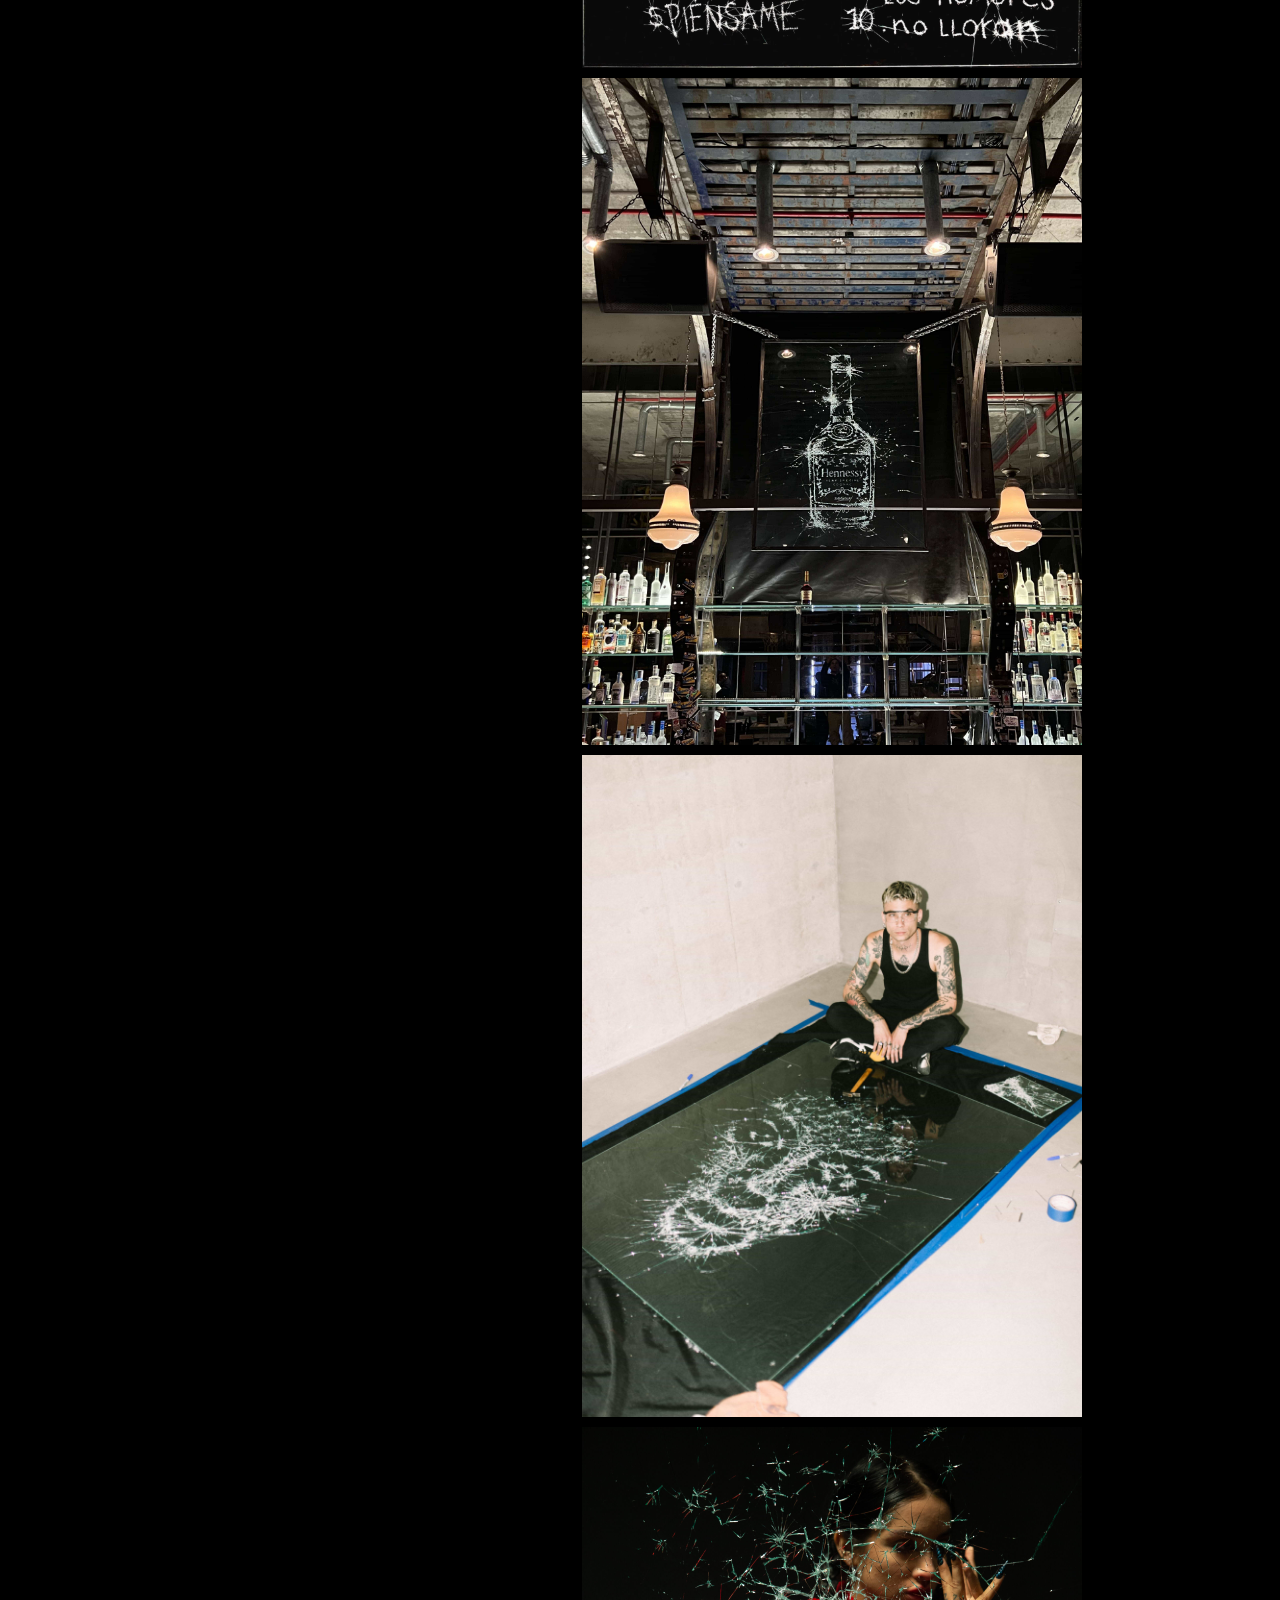
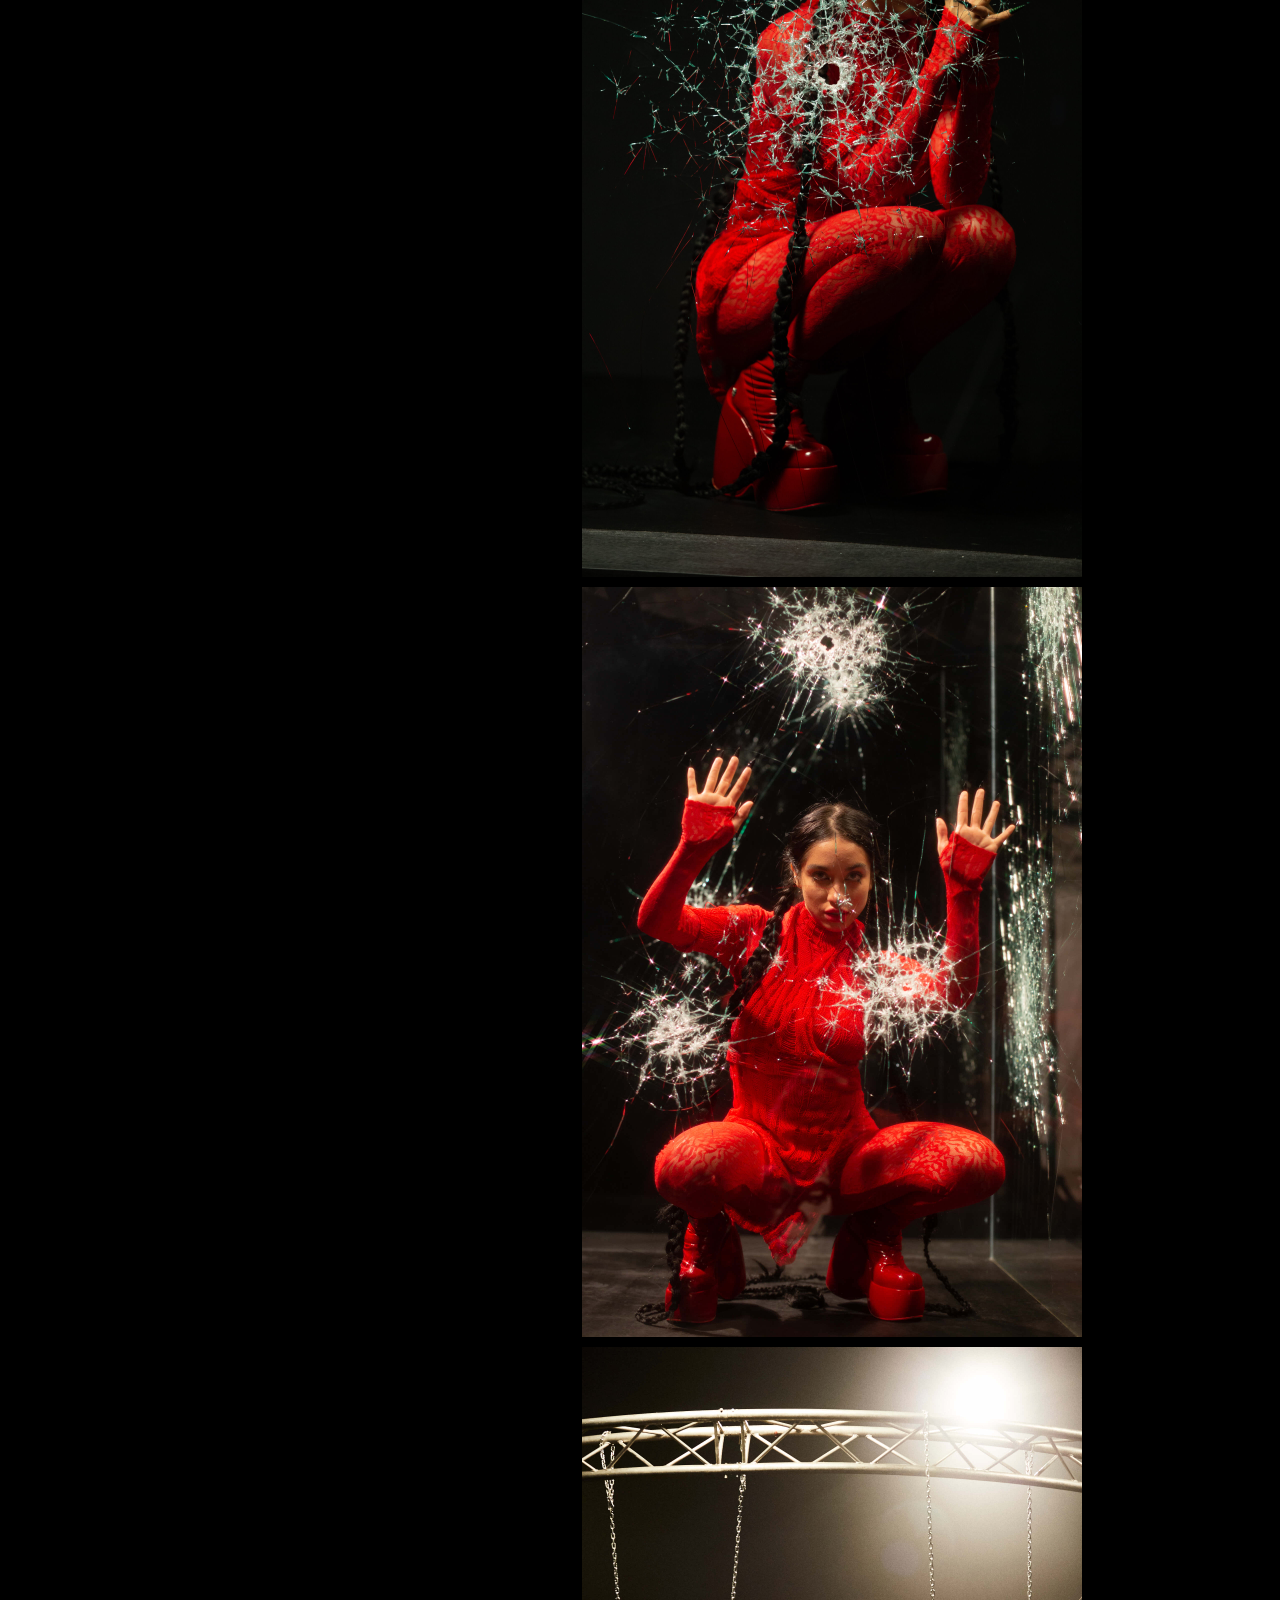
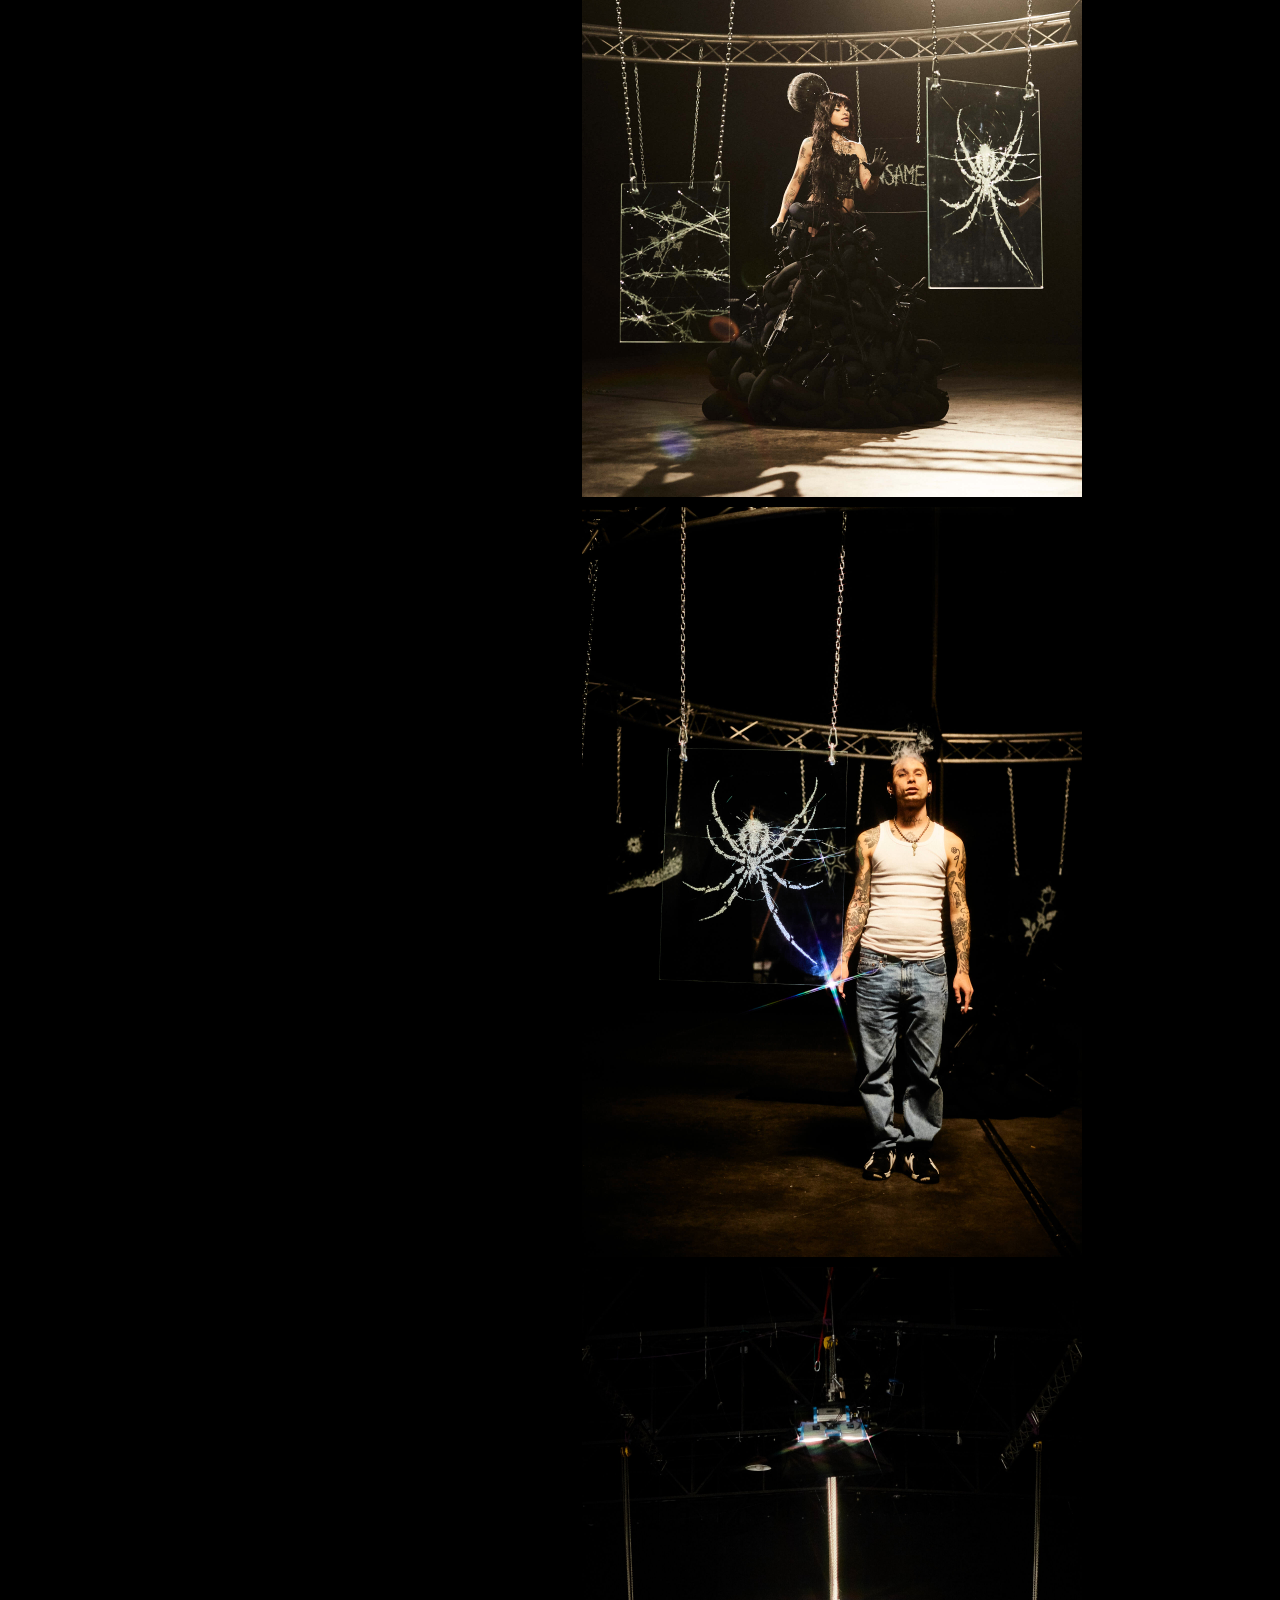
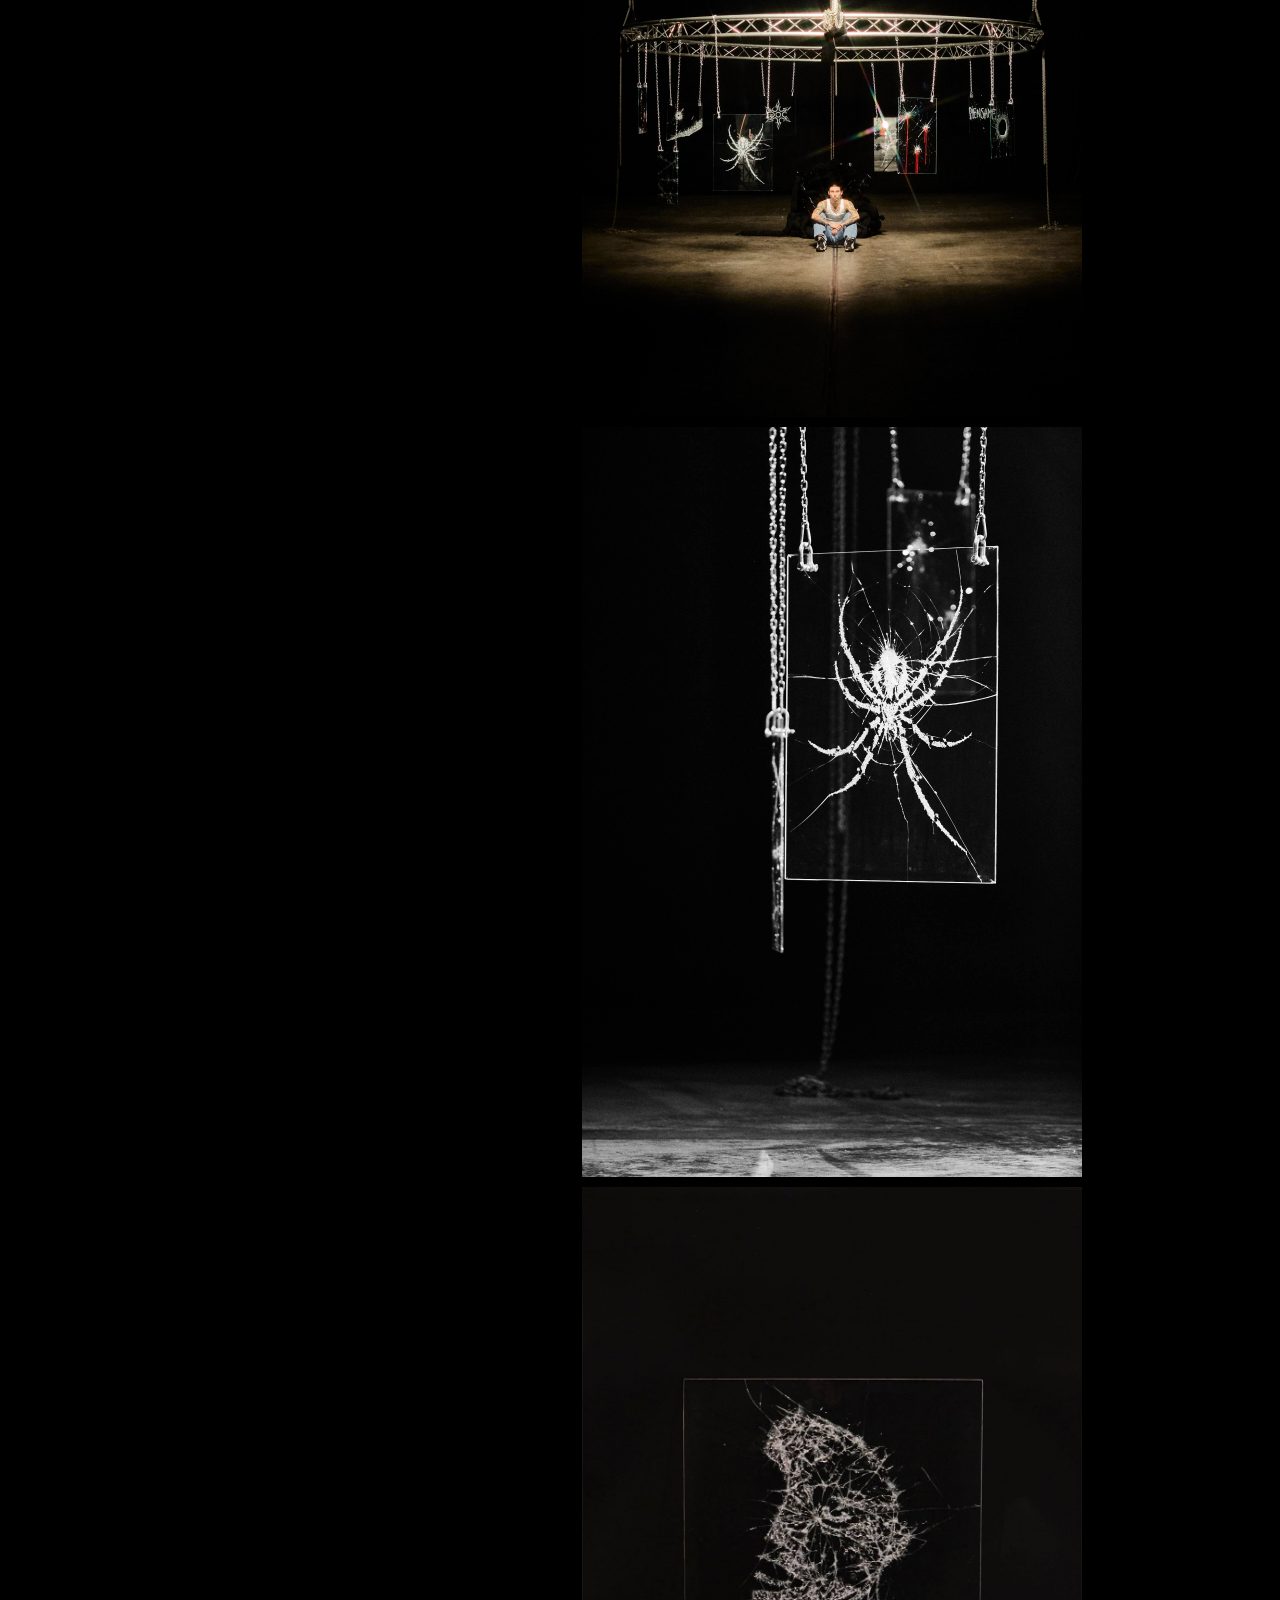
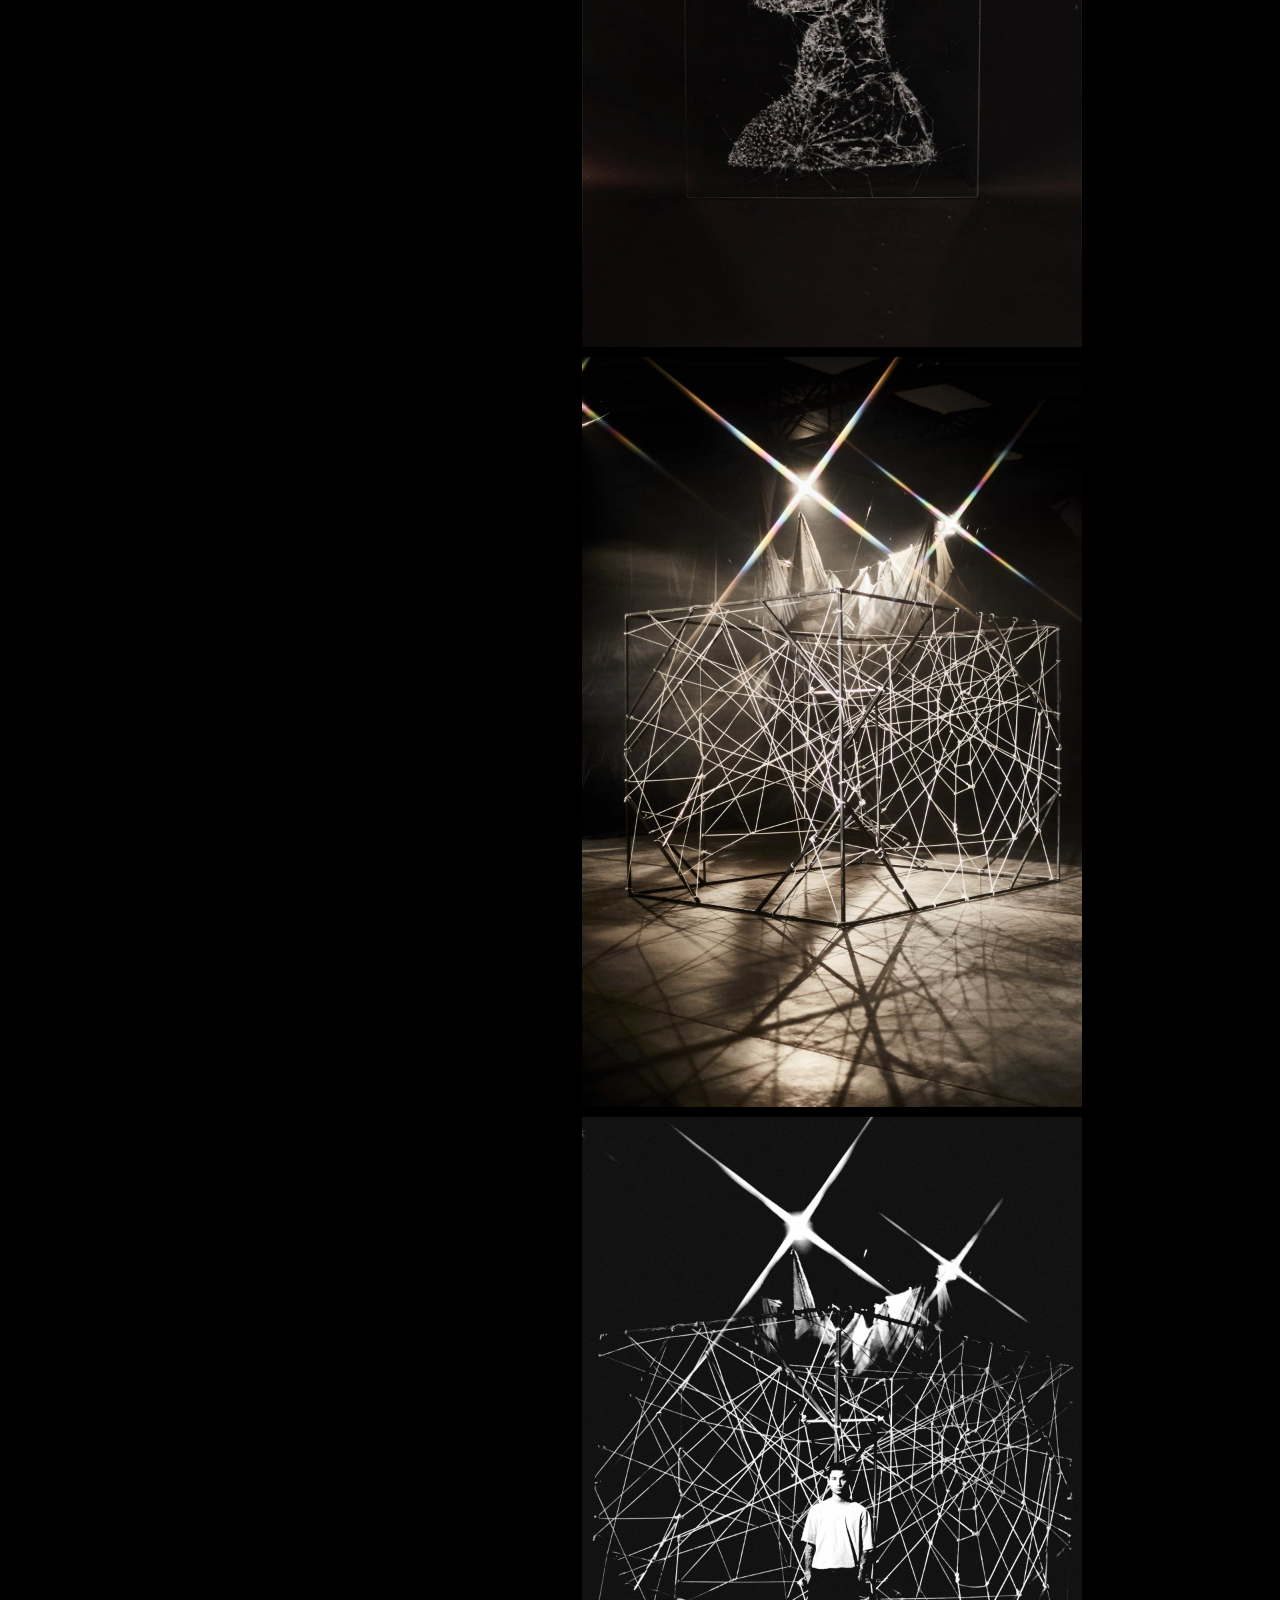
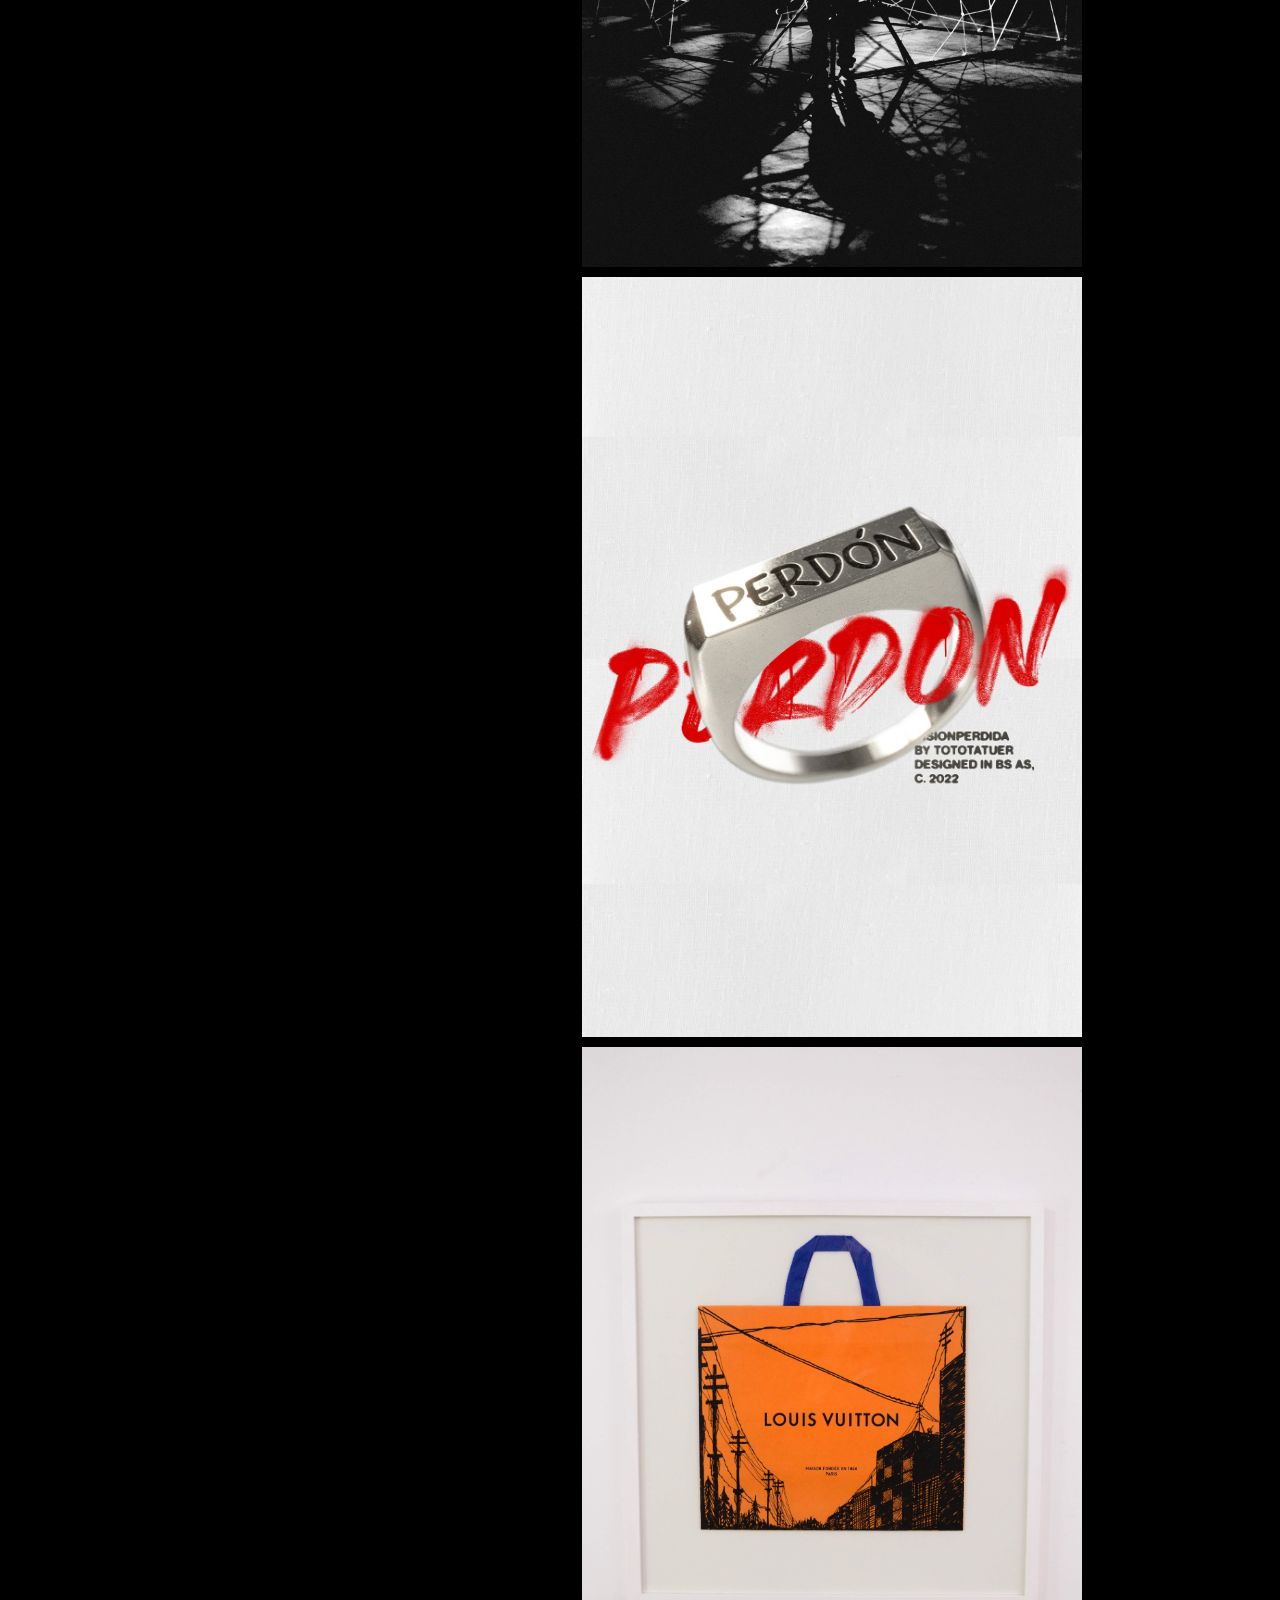
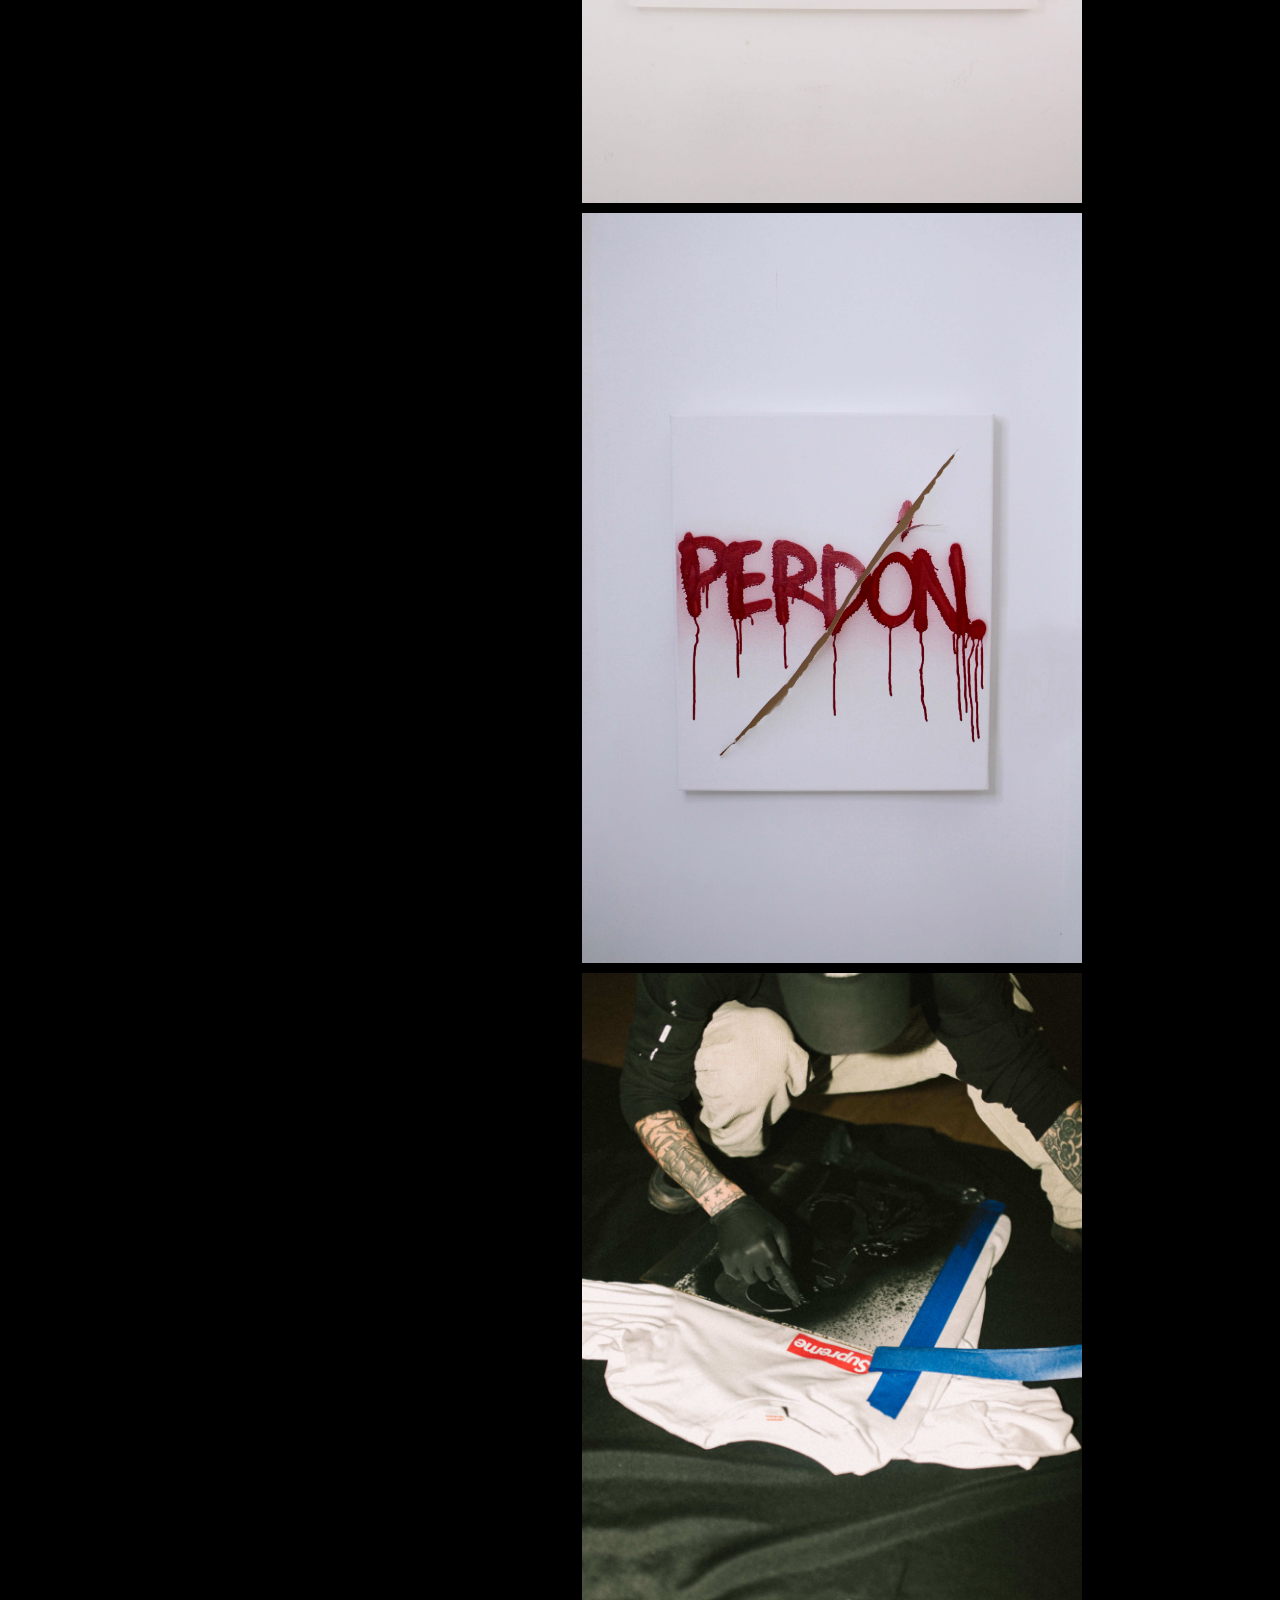
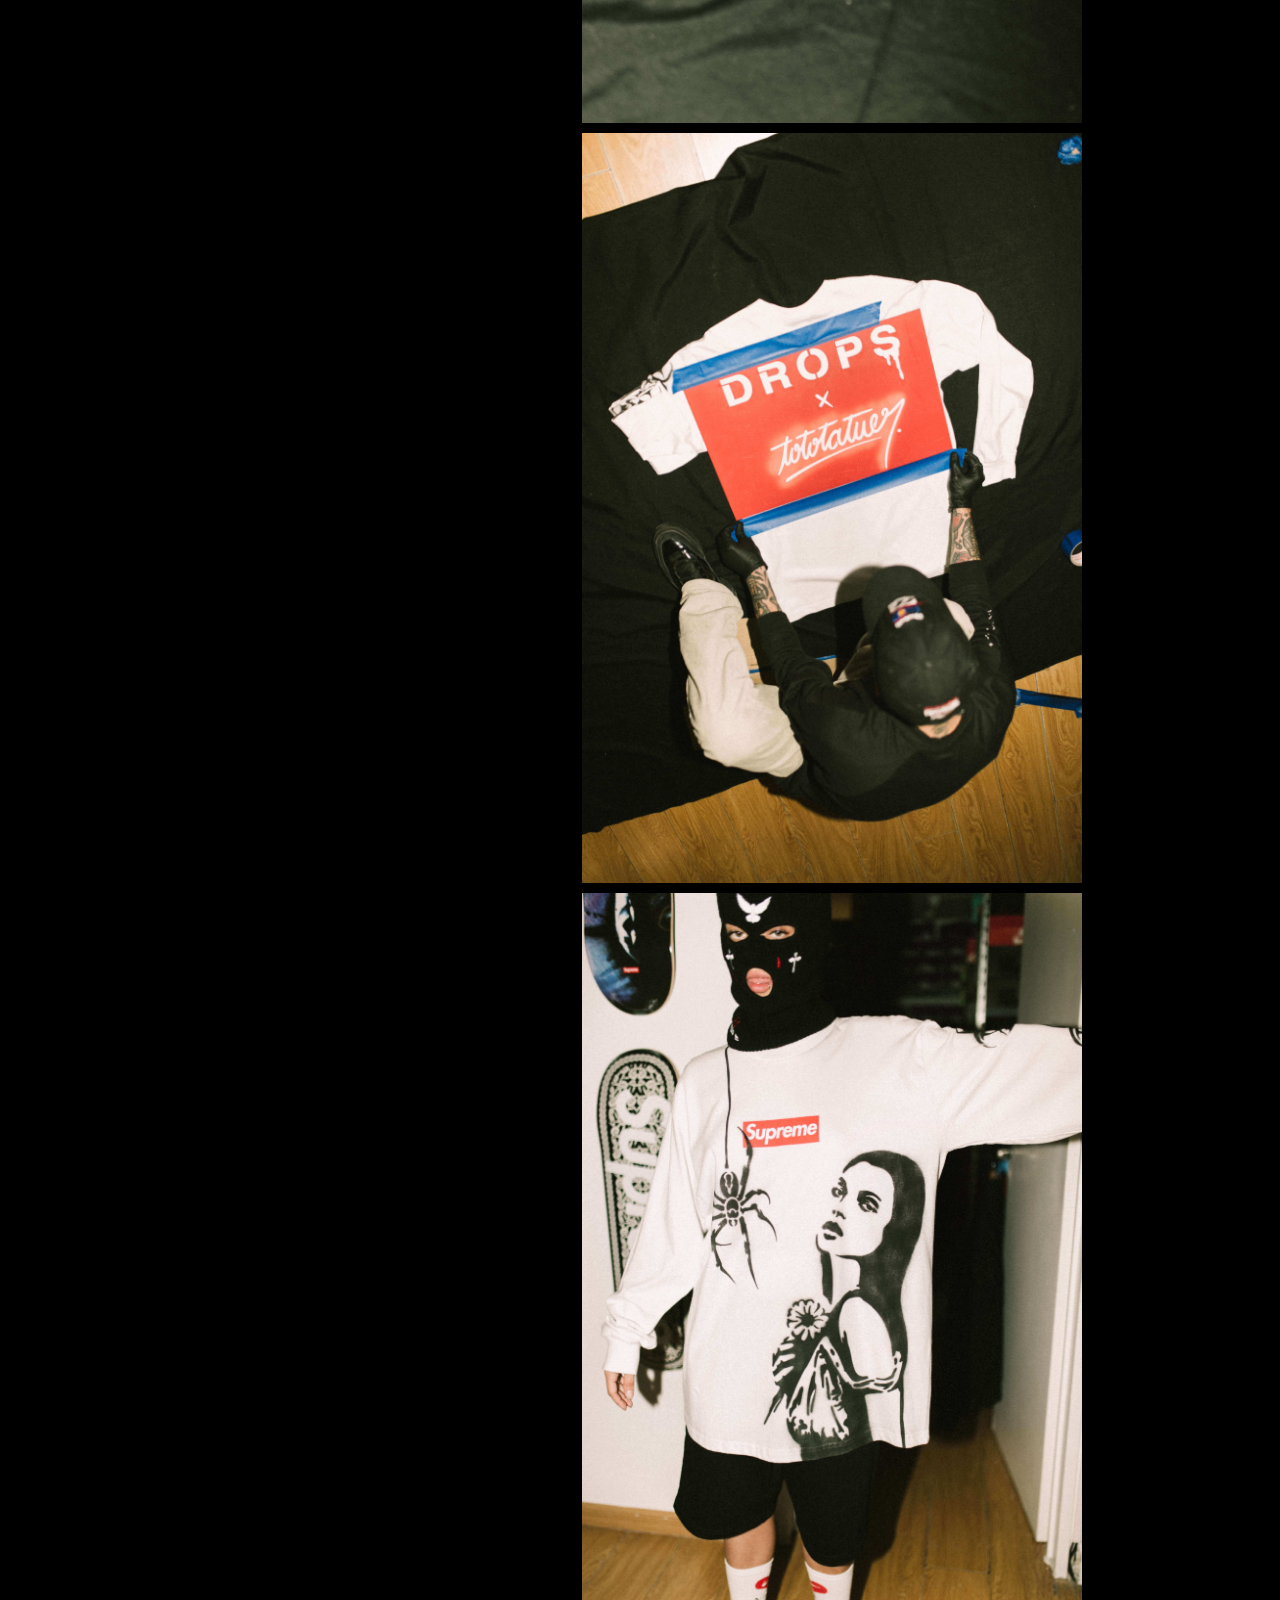
==== commit 700dee50: "favicon" ====
--- a/index.html
+++ b/index.html
@@ -7,6 +7,10 @@
     <link rel="preconnect" href="https://fonts.googleapis.com">
     <link rel="preconnect" href="https://fonts.gstatic.com" crossorigin>
     <link href="https://fonts.googleapis.com/css2?family=Arimo:ital,wght@0,400;0,500;0,600;0,700;1,400;1,500;1,600;1,700&display=swap" rel="stylesheet">
+    <link rel="apple-touch-icon" sizes="180x180" href="/apple-touch-icon.png">
+    <link rel="icon" type="image/png" sizes="32x32" href="/favicon-32x32.png">
+    <link rel="icon" type="image/png" sizes="16x16" href="/favicon-16x16.png">
+    <link rel="manifest" href="/site.webmanifest">
     <link rel="stylesheet" href="style2.css">
     <script src="script.js"></script>
     <title>TOTO TATUER</title>
@@ -45,7 +49,6 @@
 </div>
     <div class="row">
         <div class="column">
-'          <!-- <img class="img-item broken" src="IMG_9057.gif">' -->
           <video src="IMG_9057 (1).mp4" class="img-item broken" autoplay muted defaultMuted loop></video>
           <img loading="lazy" class="img-item broken" src="\vidrio\obrasOpti\FullSizeRender.jpg">
           <img loading="lazy" class="img-item broken" src="\vidrio\obrasOpti\IMG_2849.jpg">
--- a/style2.css
+++ b/style2.css
@@ -9,6 +9,7 @@
     display: grid;
     grid-template-columns: 30% 70%;
     grid-template-rows: 100vh;
+    overflow-x: hidden;
 }
 
 h1 {
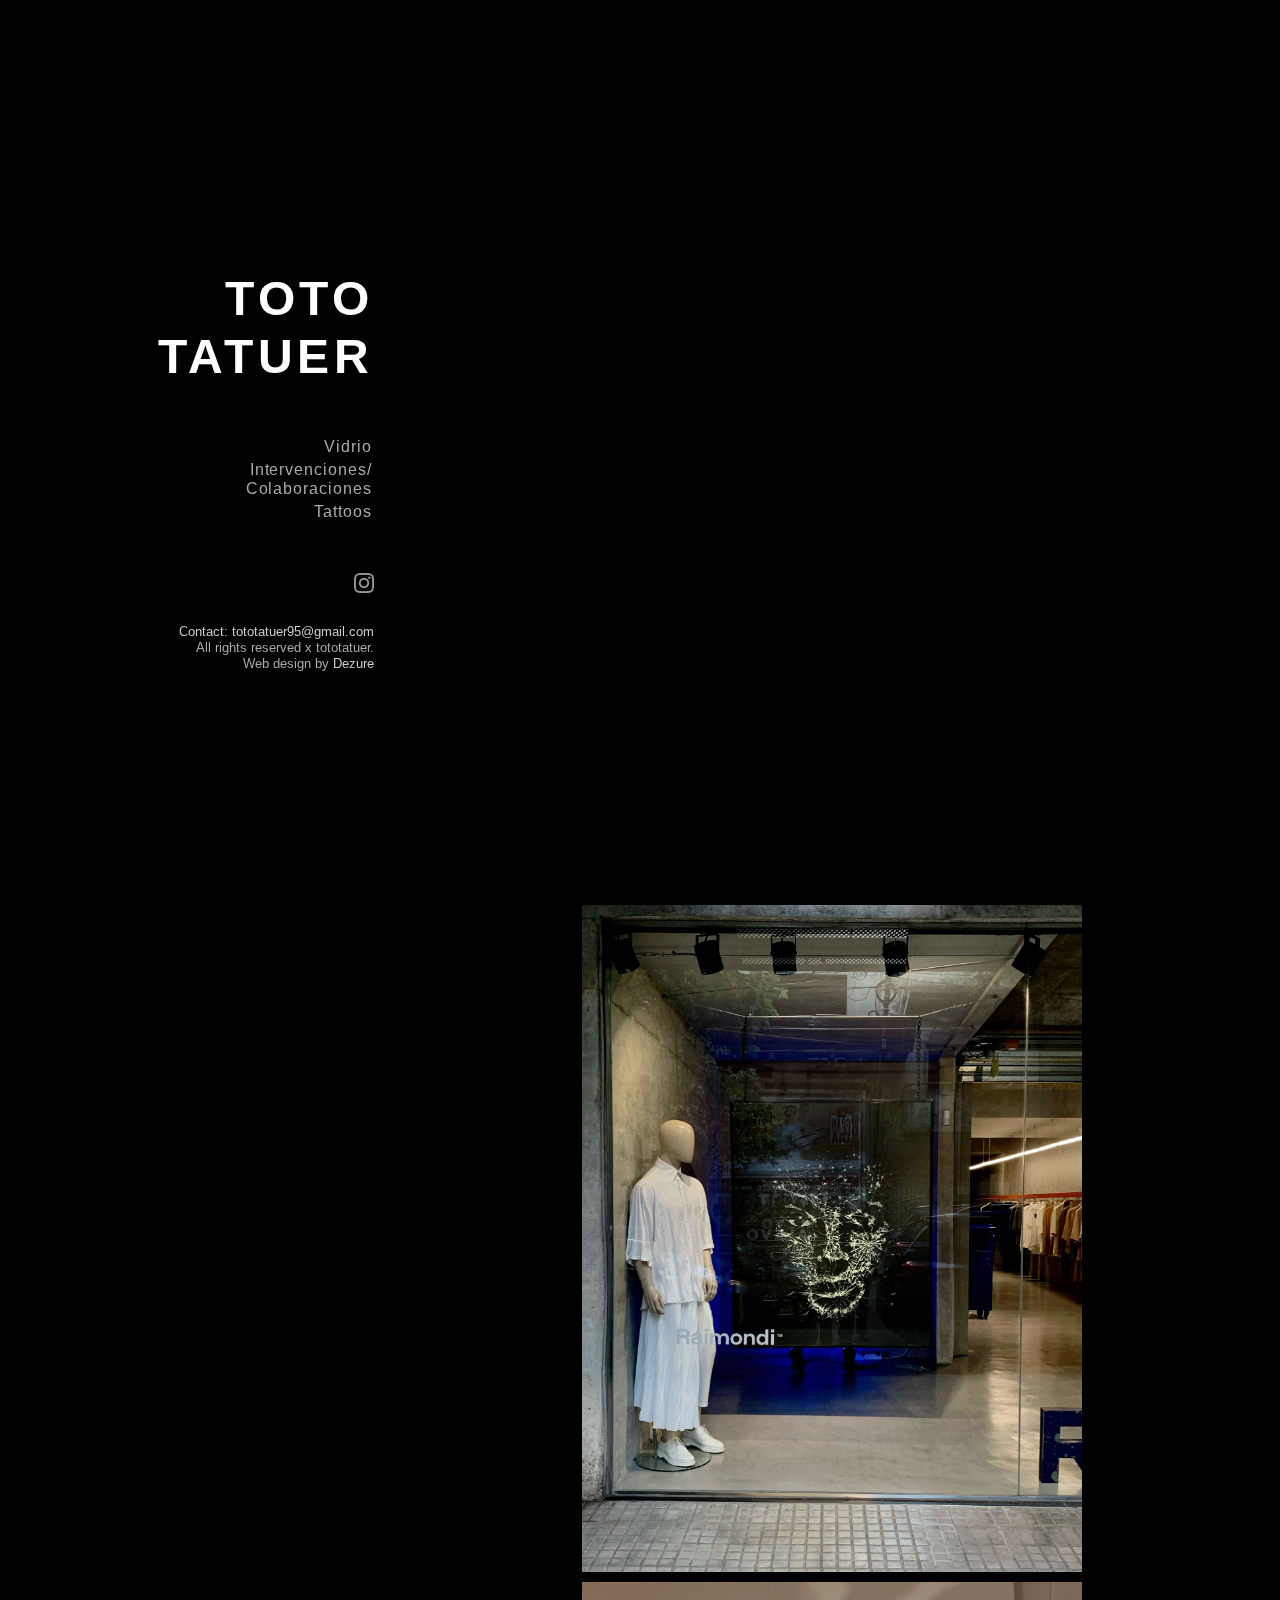
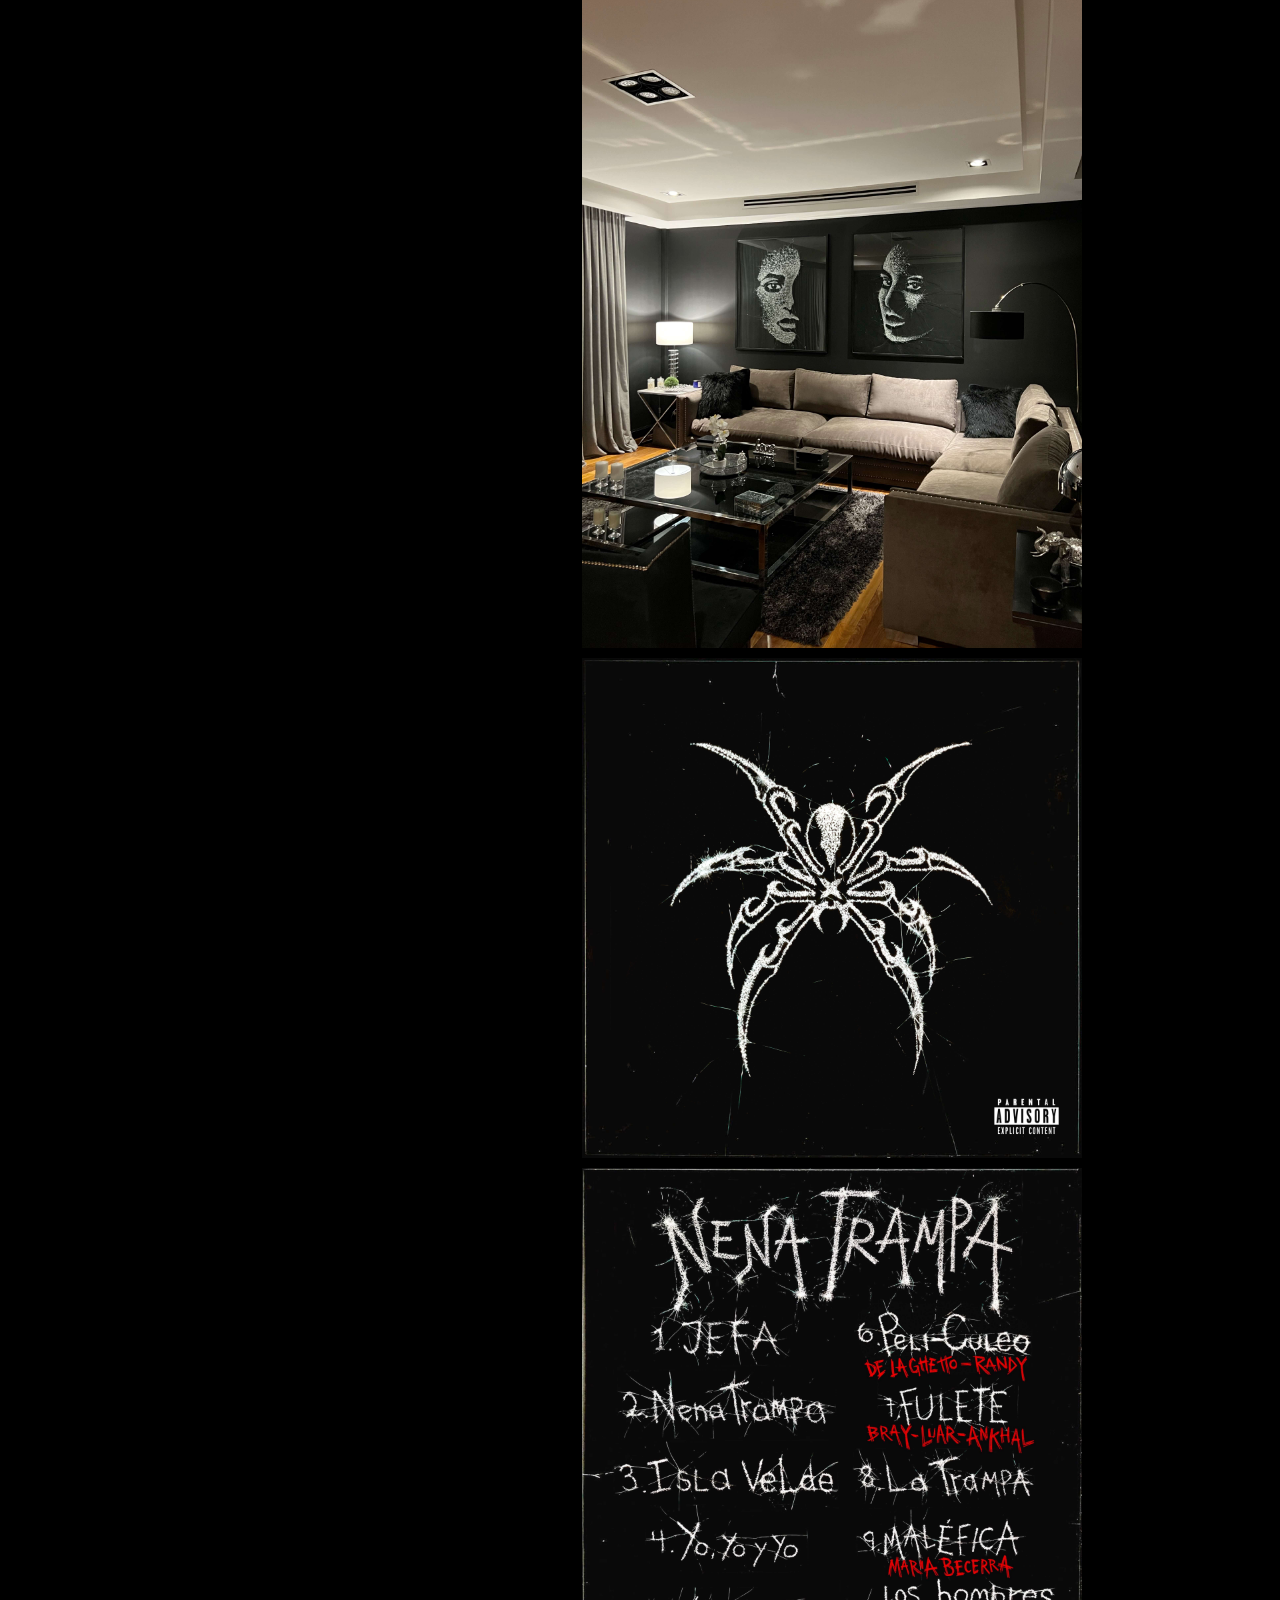
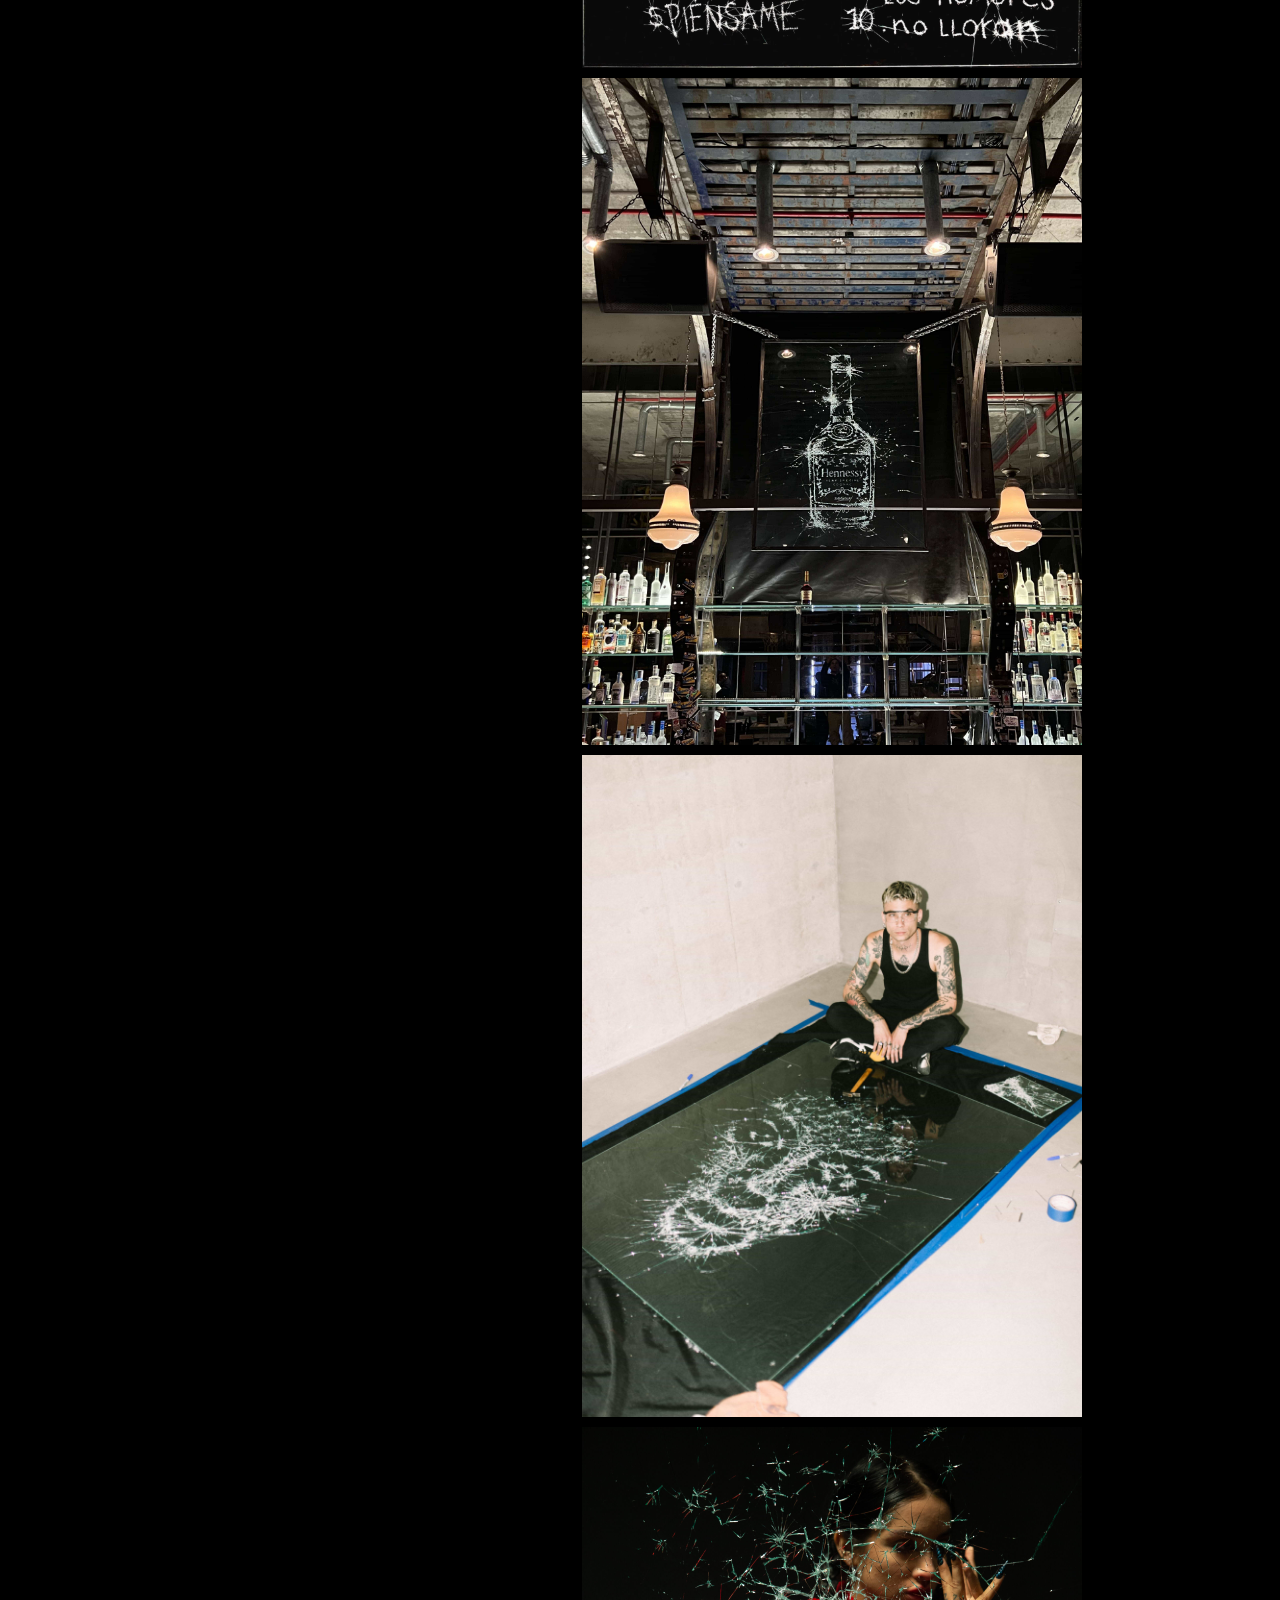
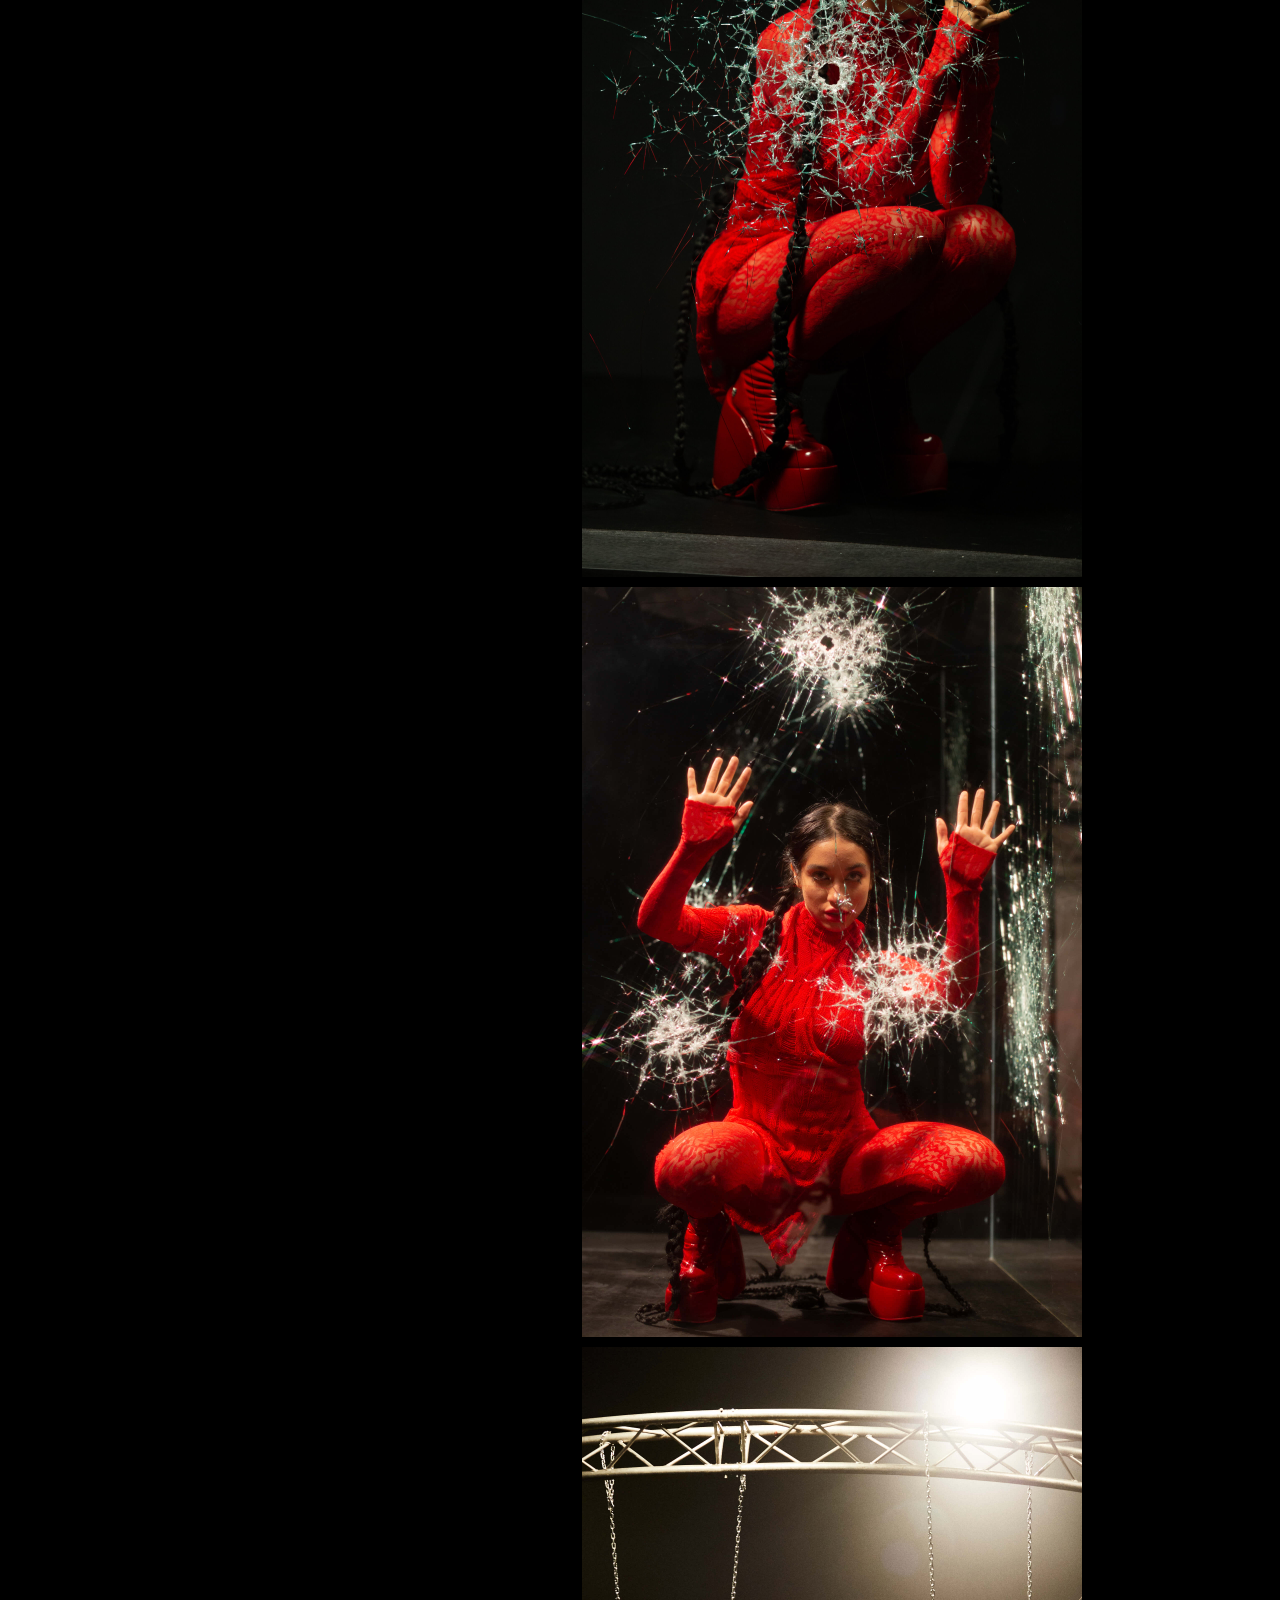
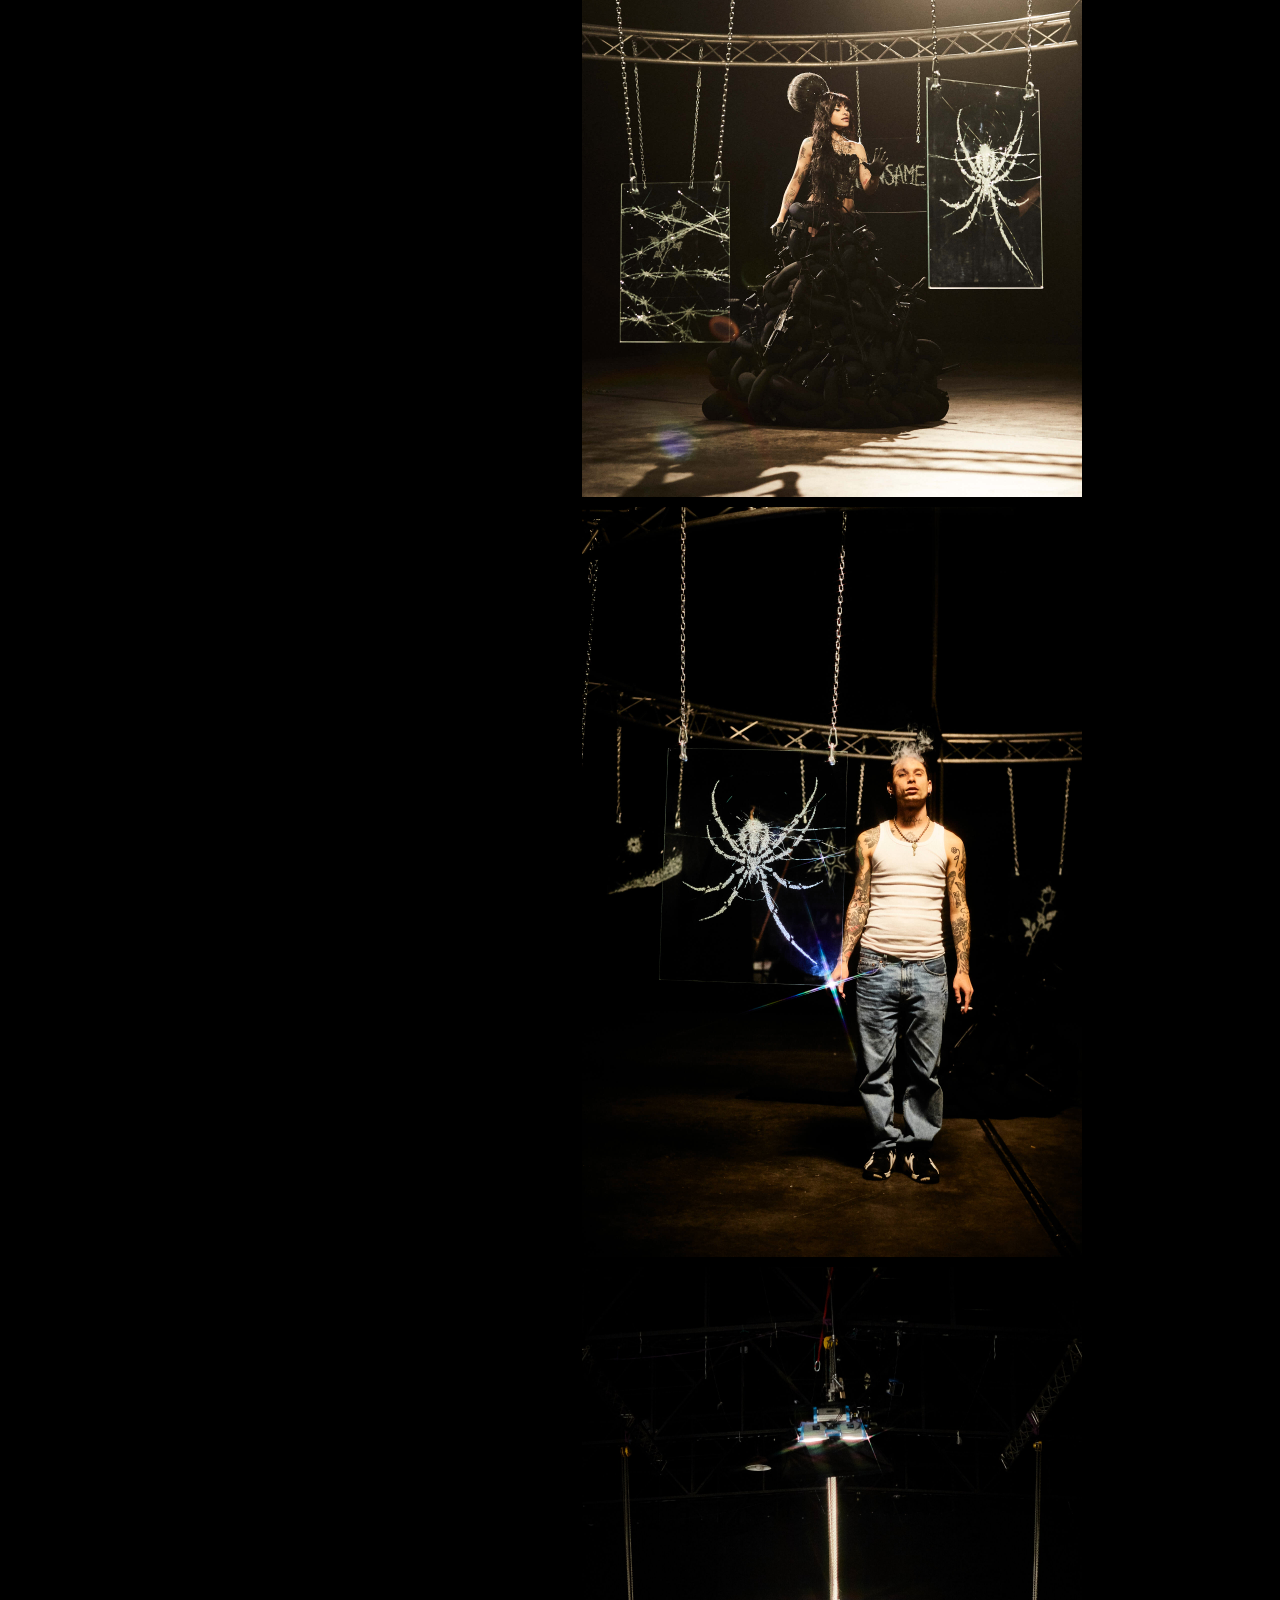
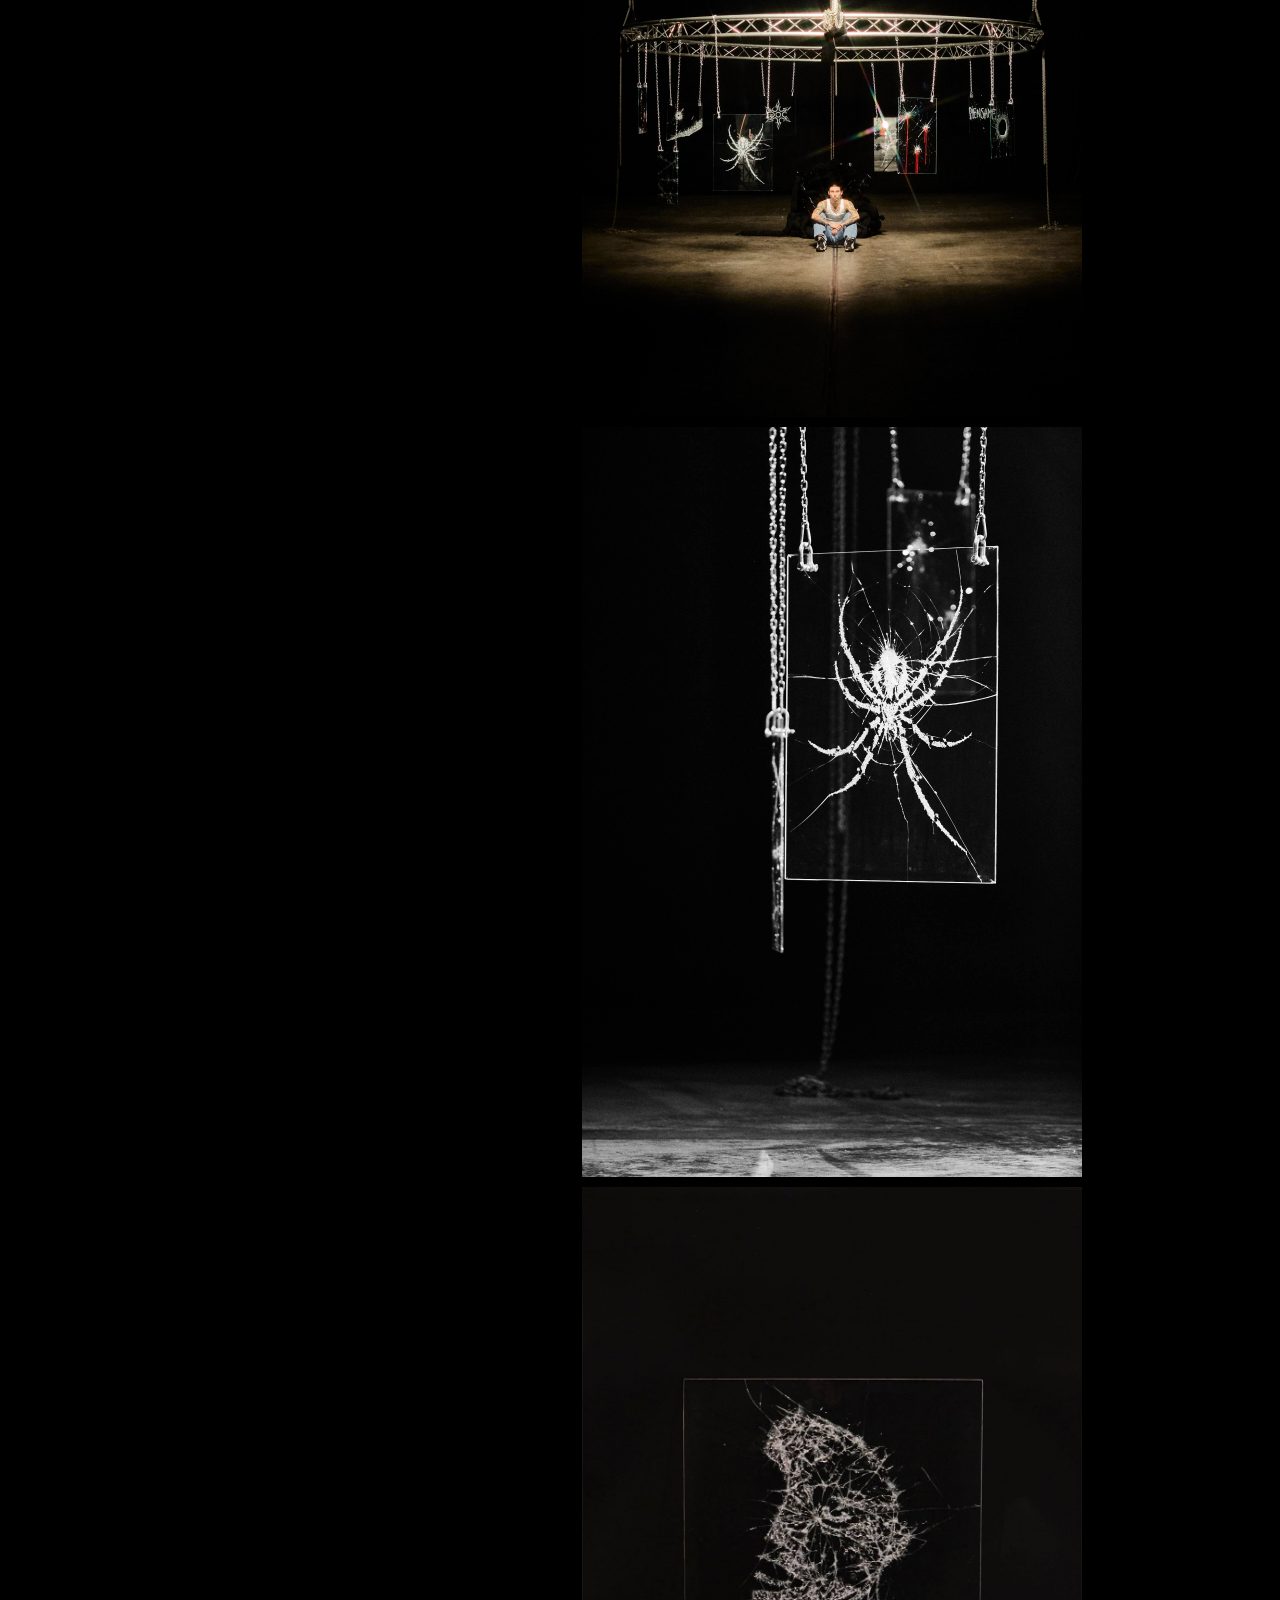
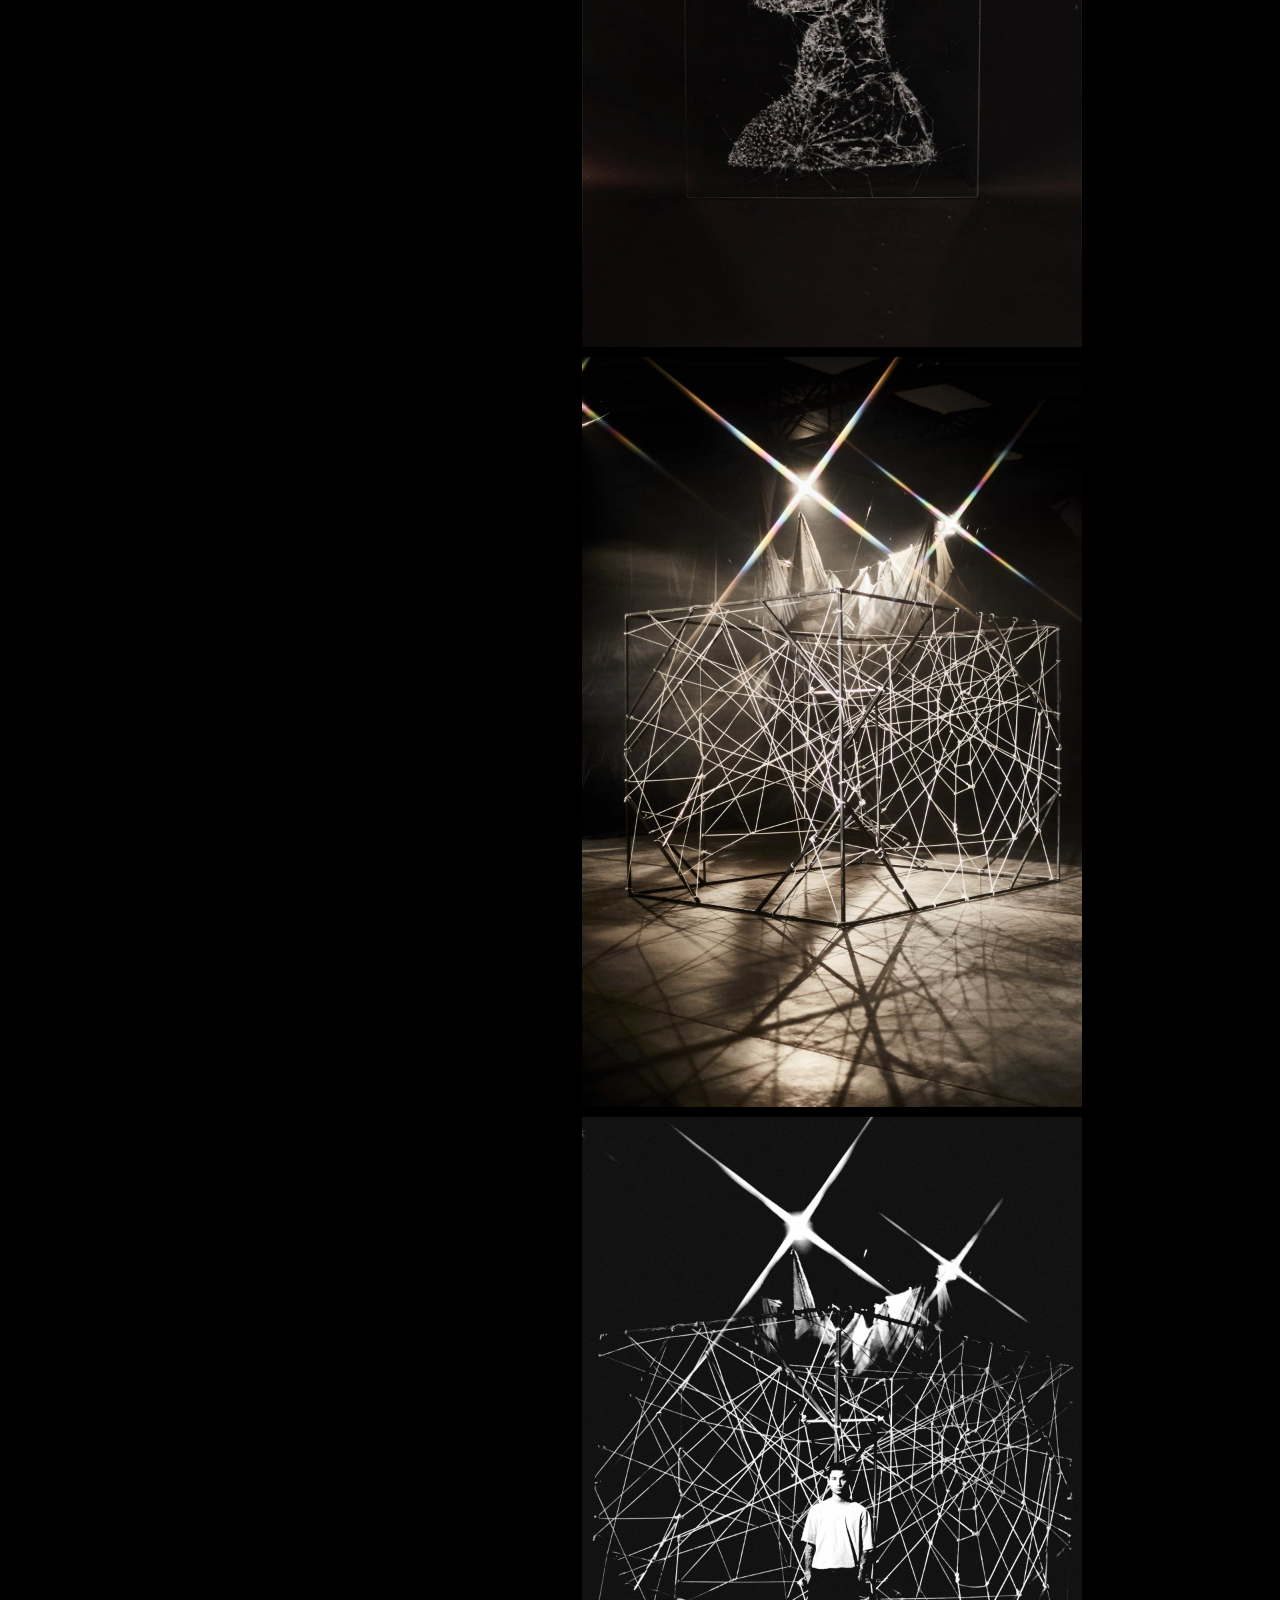
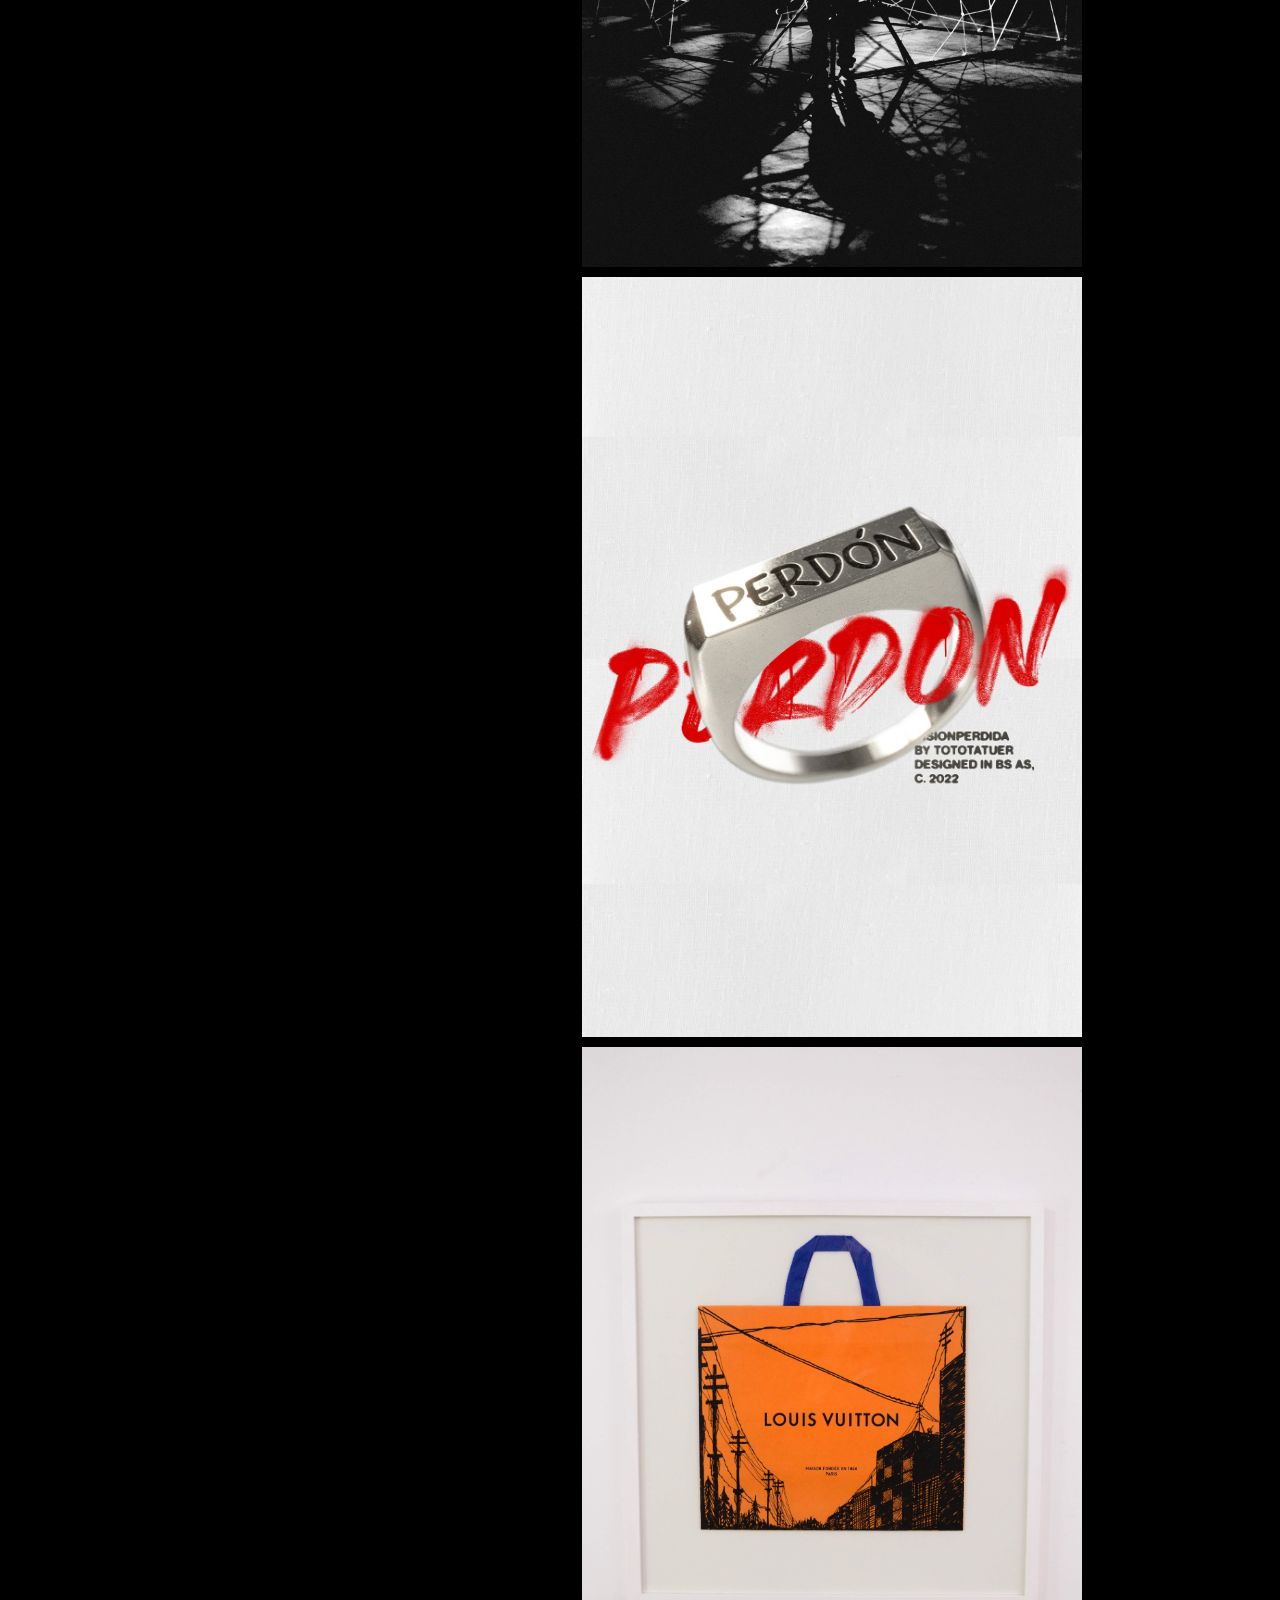
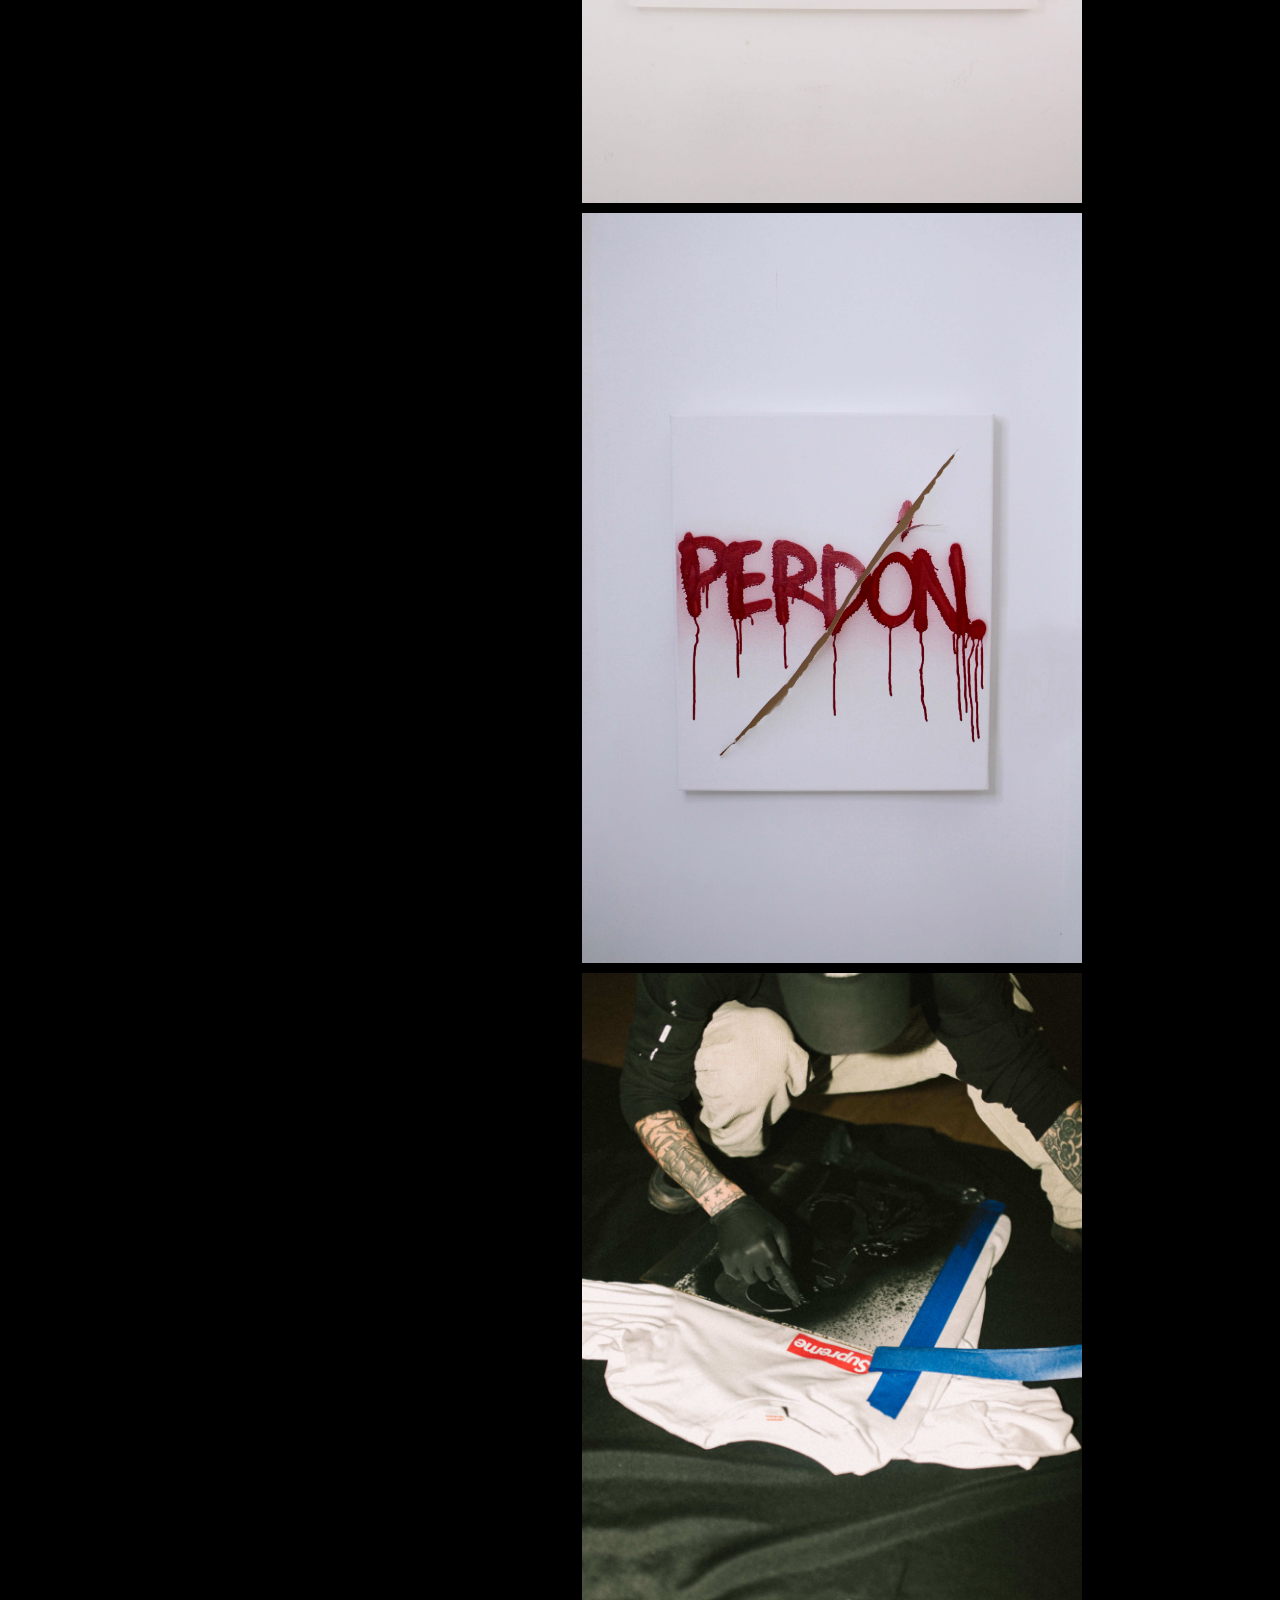
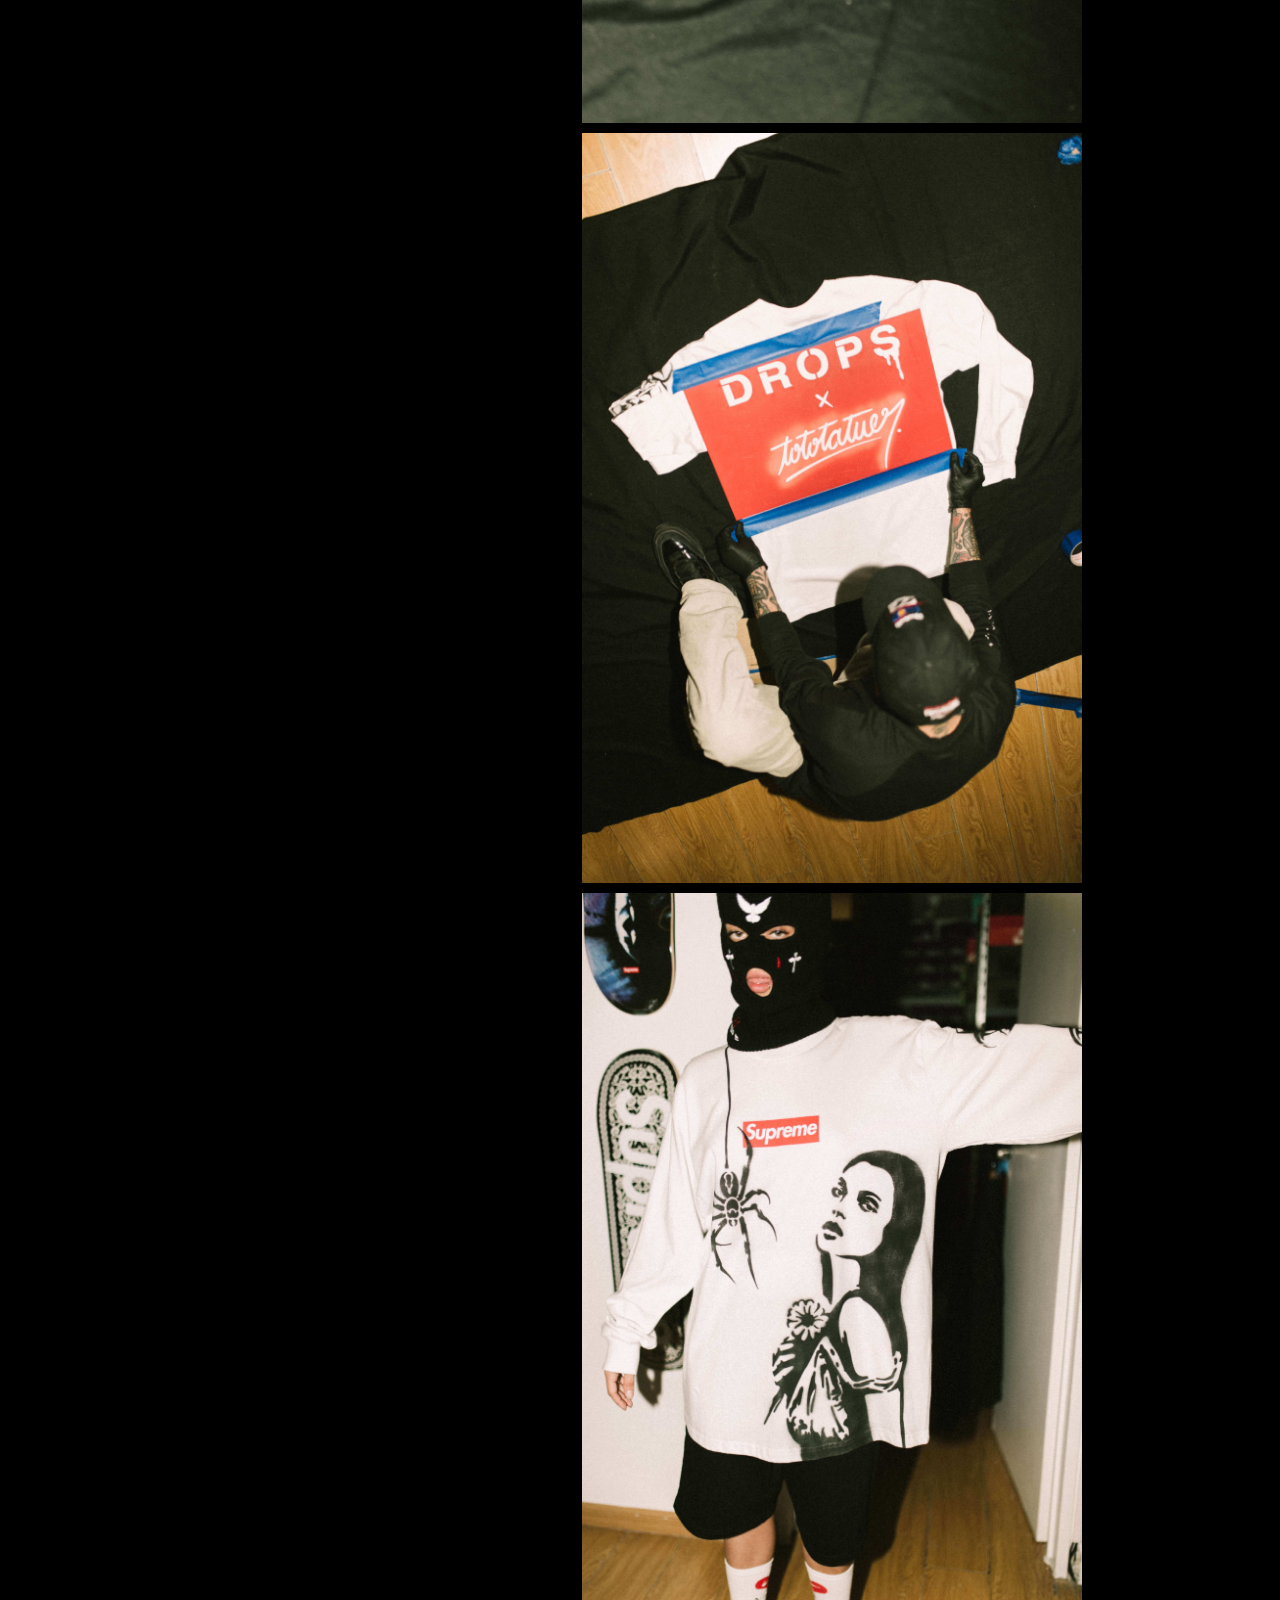
==== commit f25fc0cc: "tamaño h1 and email contact" ====
--- a/index.html
+++ b/index.html
@@ -30,7 +30,7 @@
       <ul id="footer">
           <li><a href="https://www.instagram.com/tototatuer/" target="_blank"><img src="icon-ig.png"></a></li>
       </ul>
-      <p id="rights">All rights reserved x tototatuer.<br> Web design by <a href="https://www.instagram.com/dezure.io" target="_blank">Dezure</a></p>
+      <p id="rights"><a href="mailto:tototatuer95@gmail.com">Contact: tototatuer95@gmail.com</a><br>All rights reserved x tototatuer.<br> Web design by <a href="https://www.instagram.com/dezure.io" target="_blank">Dezure</a></p>
     </nav>
 </header>
 <div id="header-responsive" class="close-menu">
--- a/style2.css
+++ b/style2.css
@@ -160,12 +160,23 @@
   width: 100% !important;
 } */
 
-
+@media screen and (max-width: 1200px) {
+  h1 {
+    font-size: 2em;
+    color: #fff;
+    text-align: center;
+  }
+}
   /* Responsive layout - makes a two column-layout instead of four columns */
   @media screen and (max-width: 800px) {
     .column {
       flex: 100%;
       max-width: 100%;
+    }
+    h1 {
+      font-size: 2em;
+      color: #fff;
+      text-align: center;
     }
   }
   
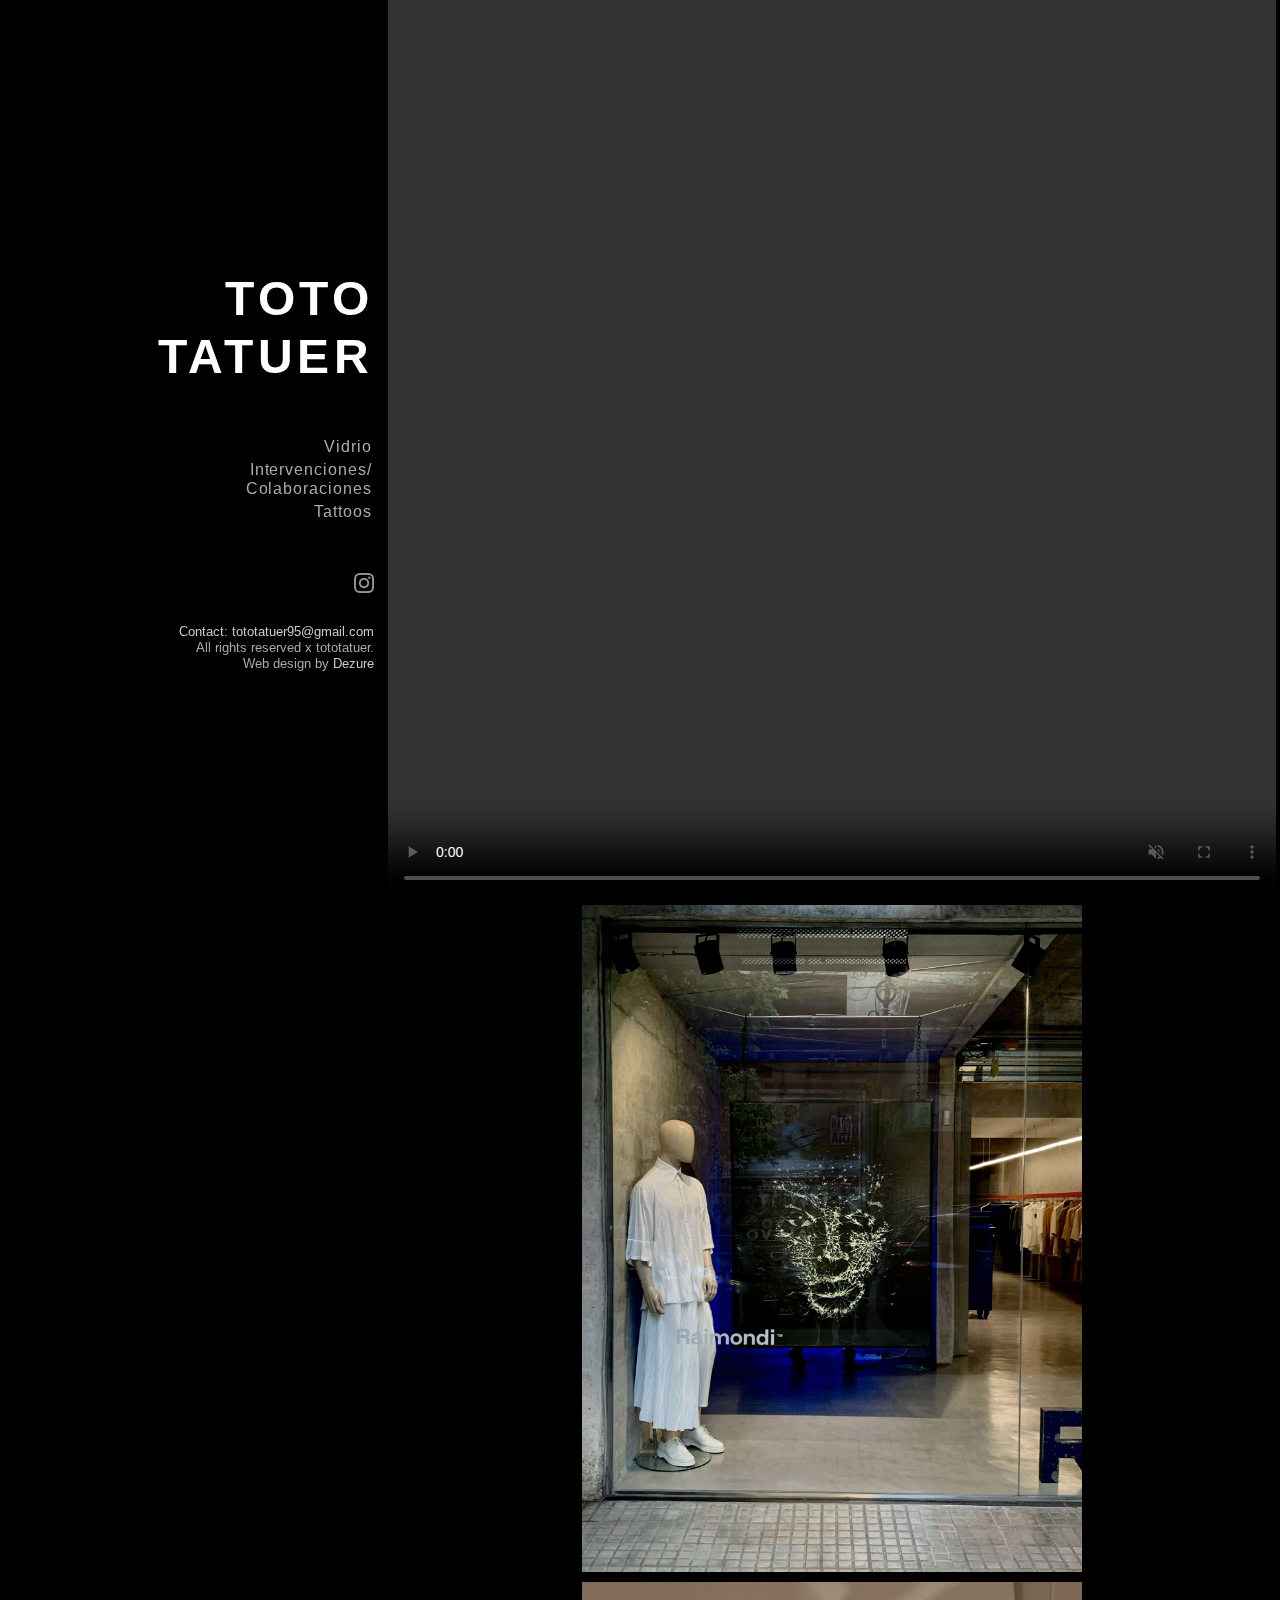
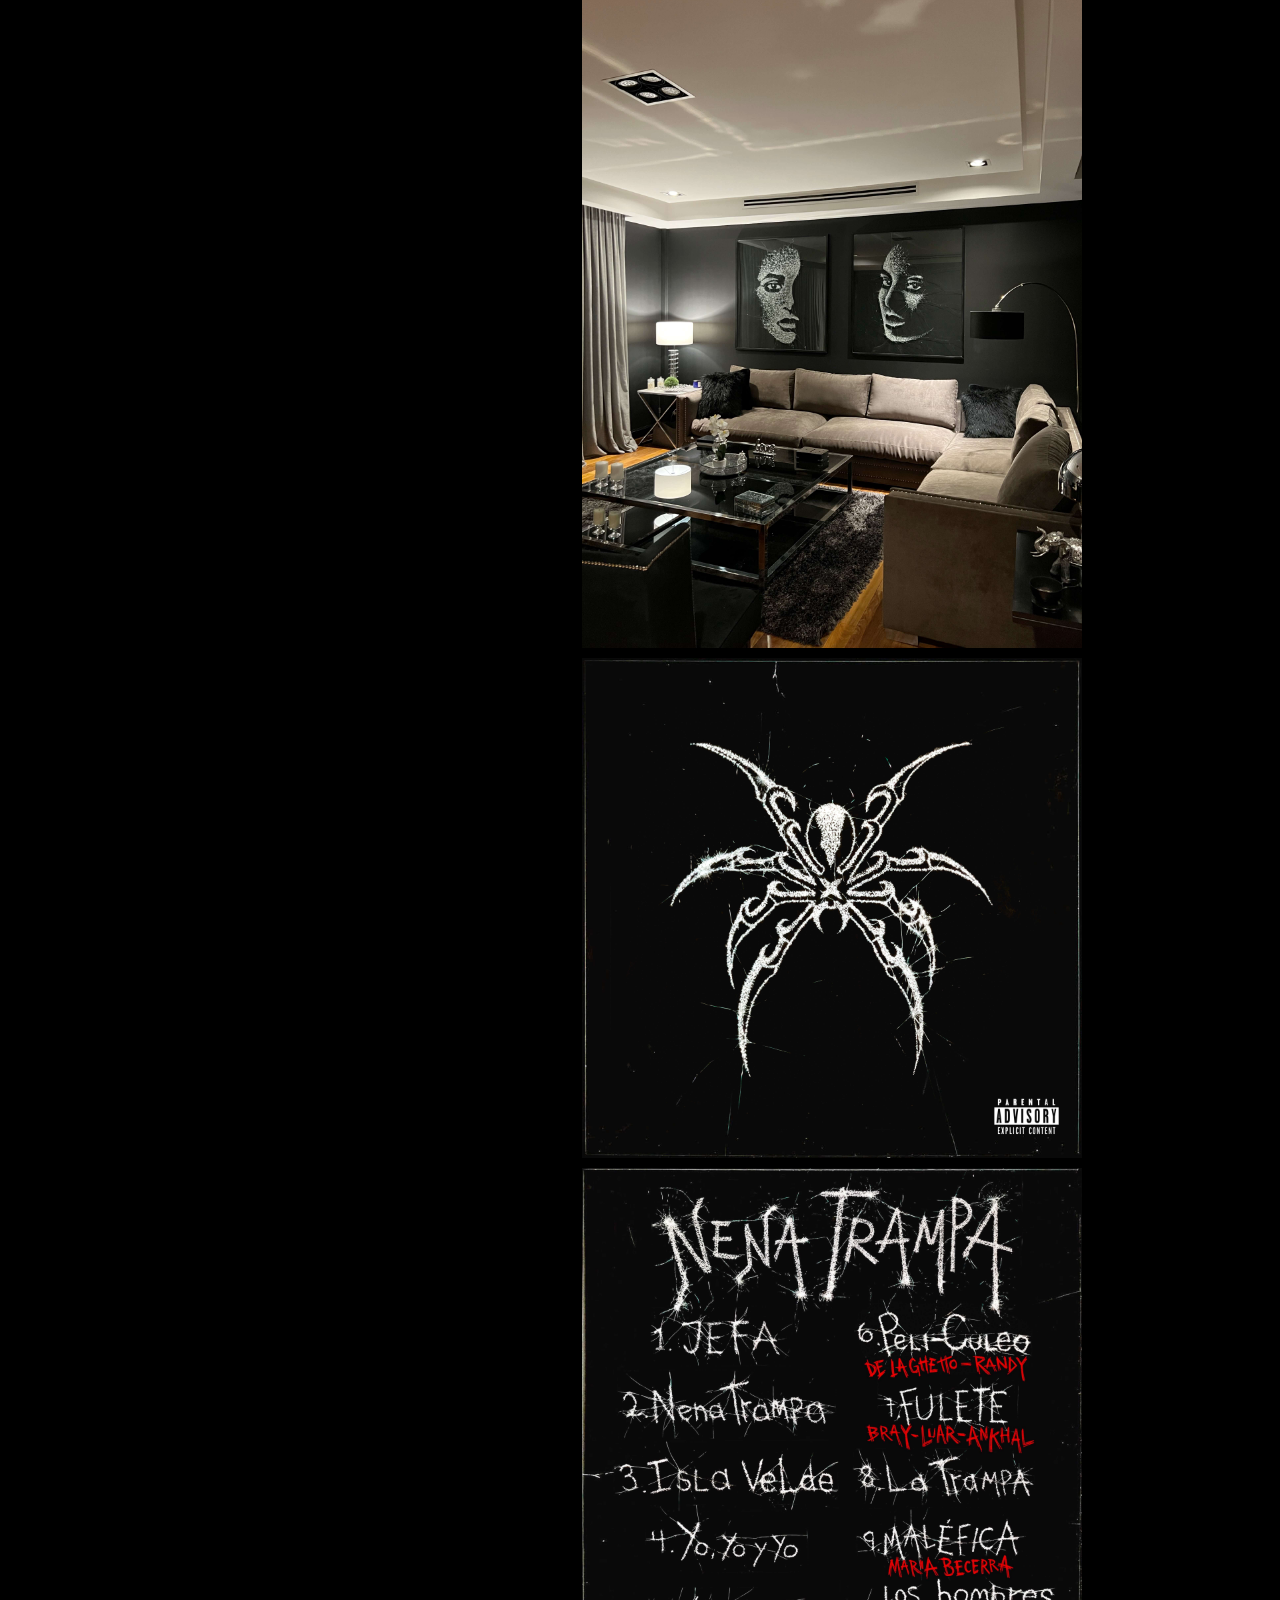
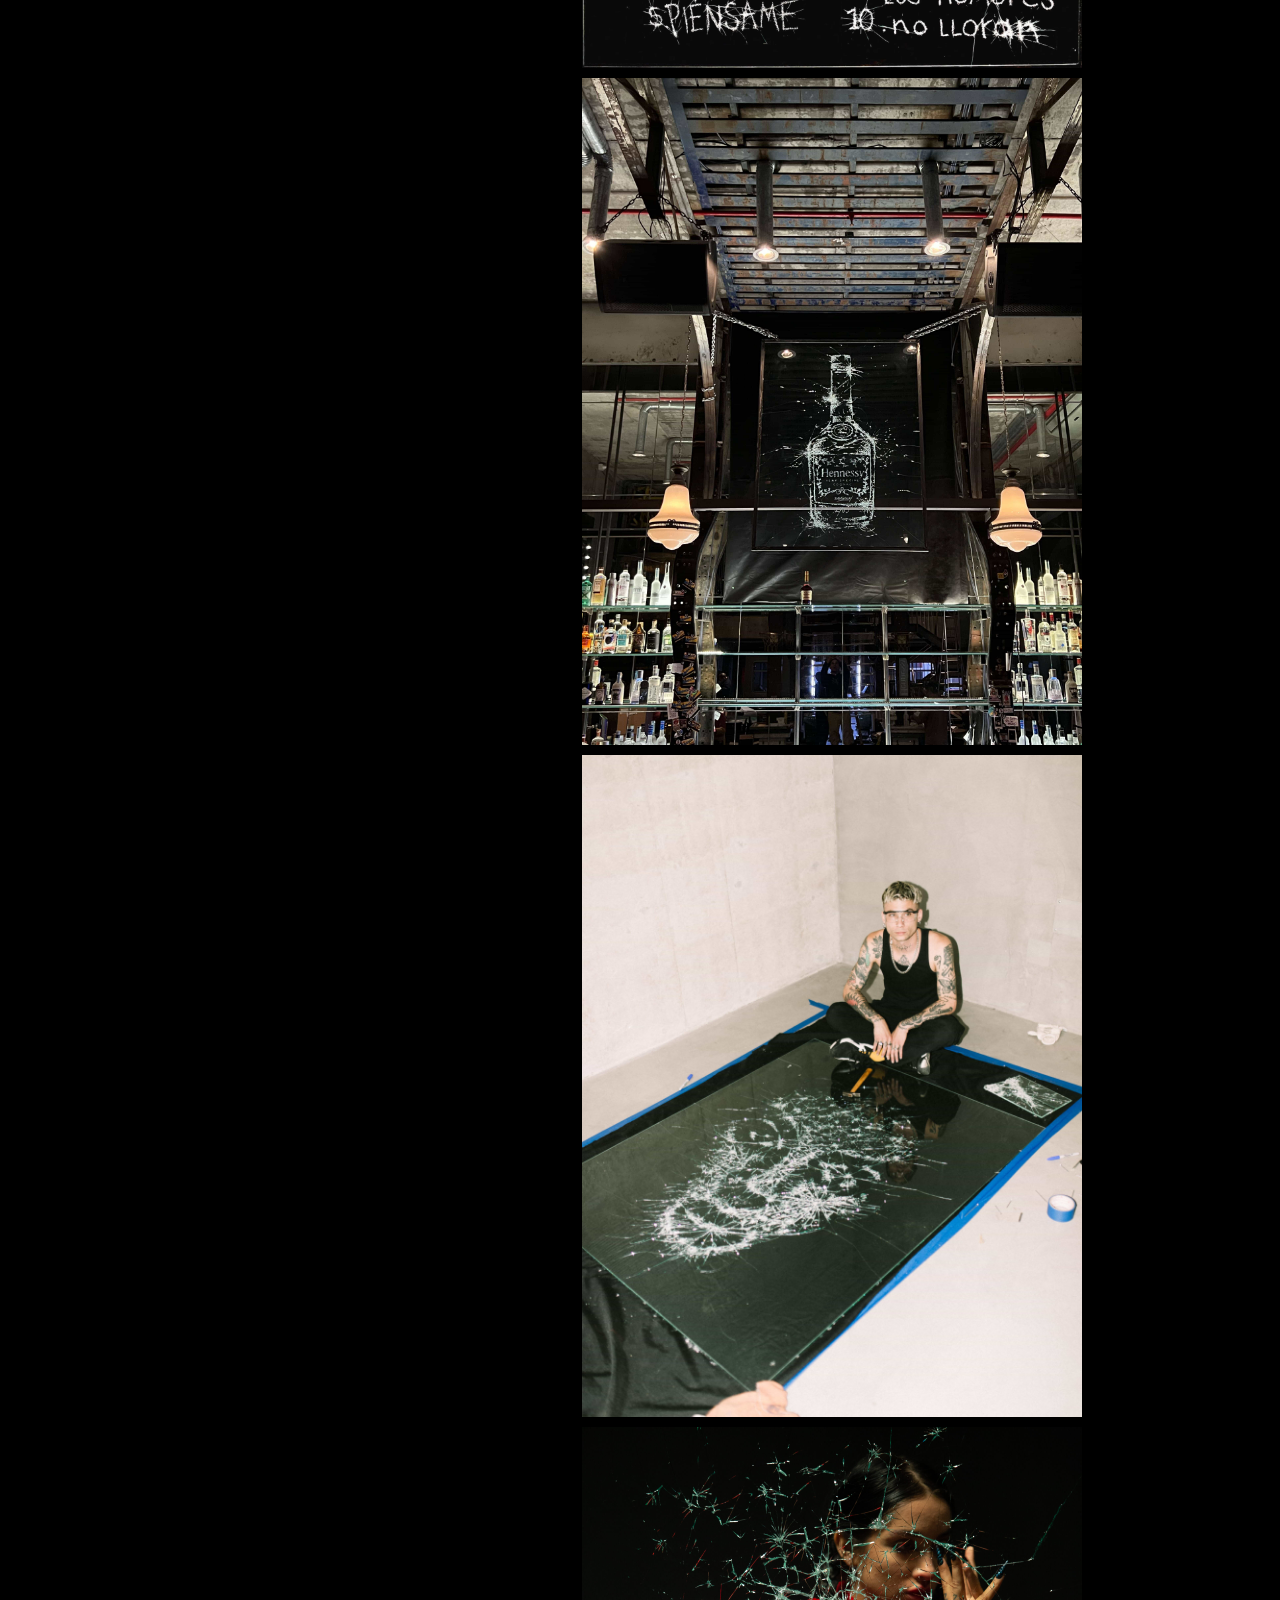
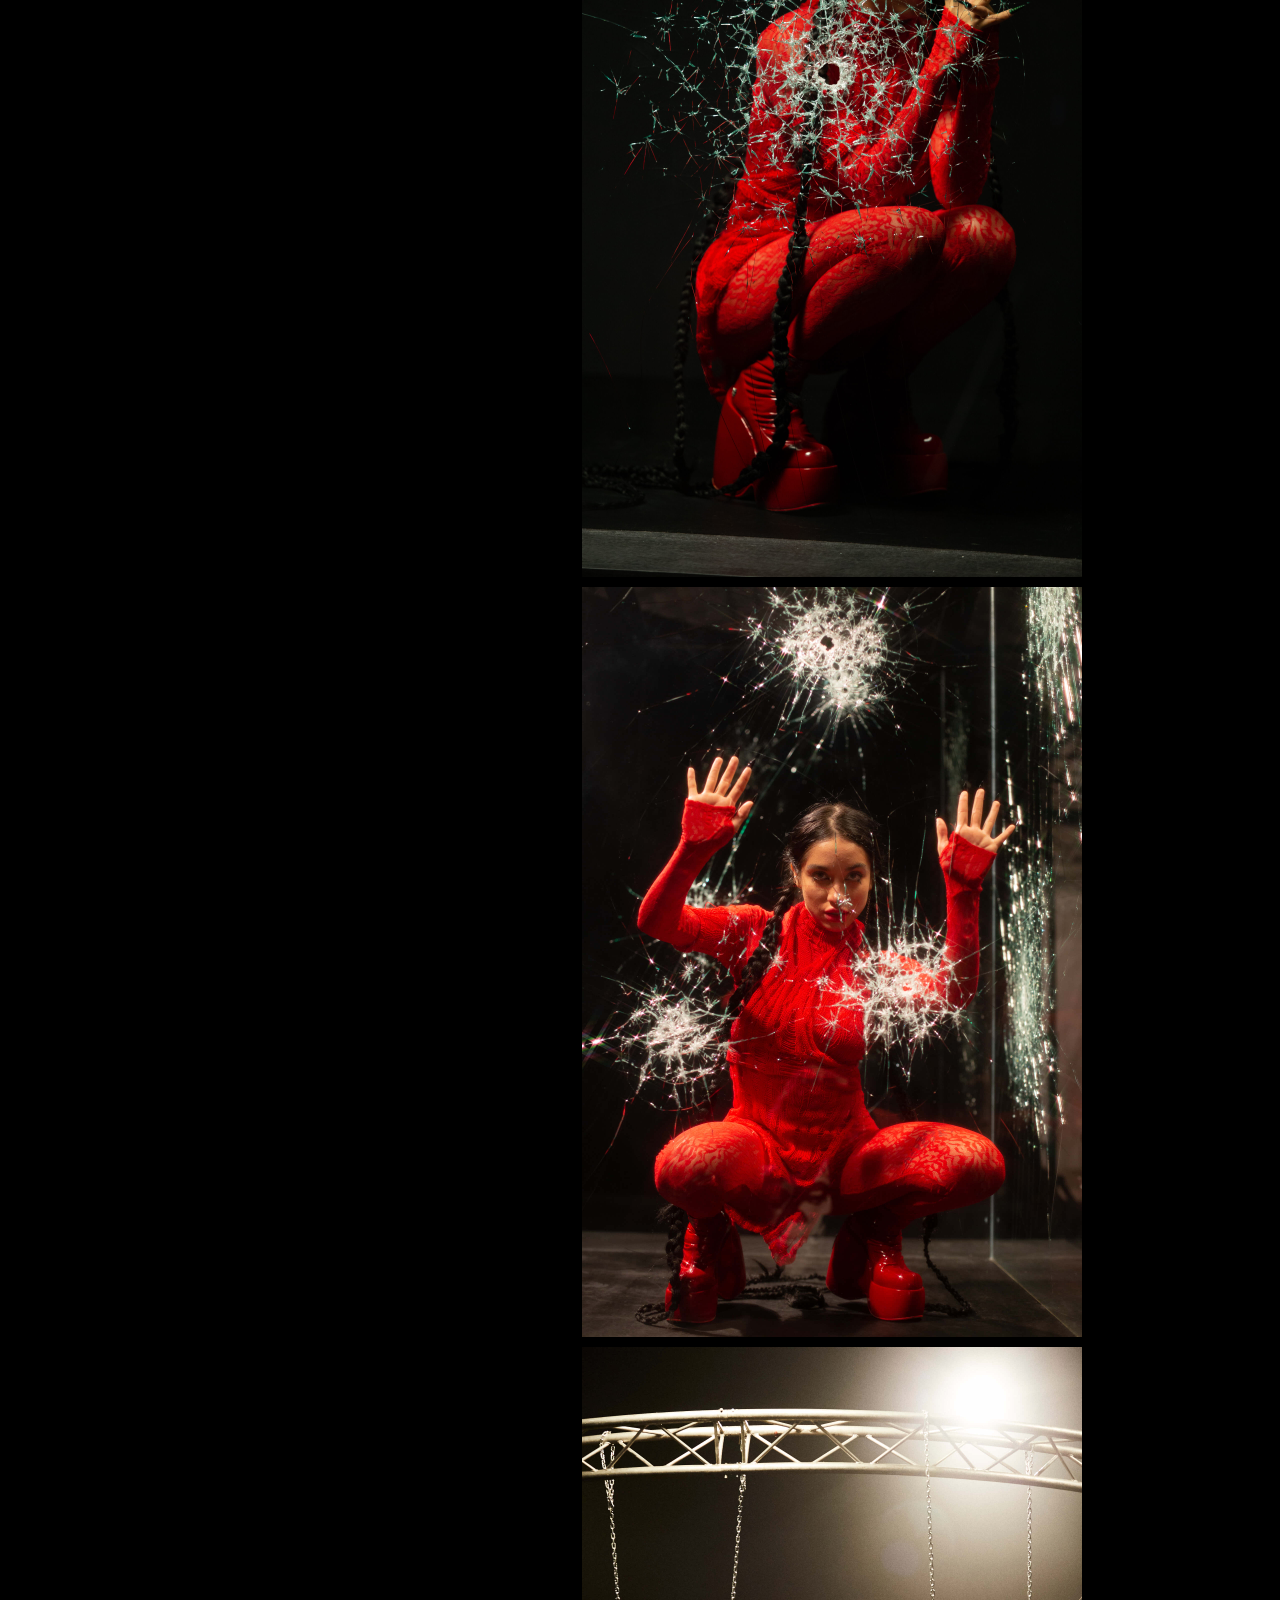
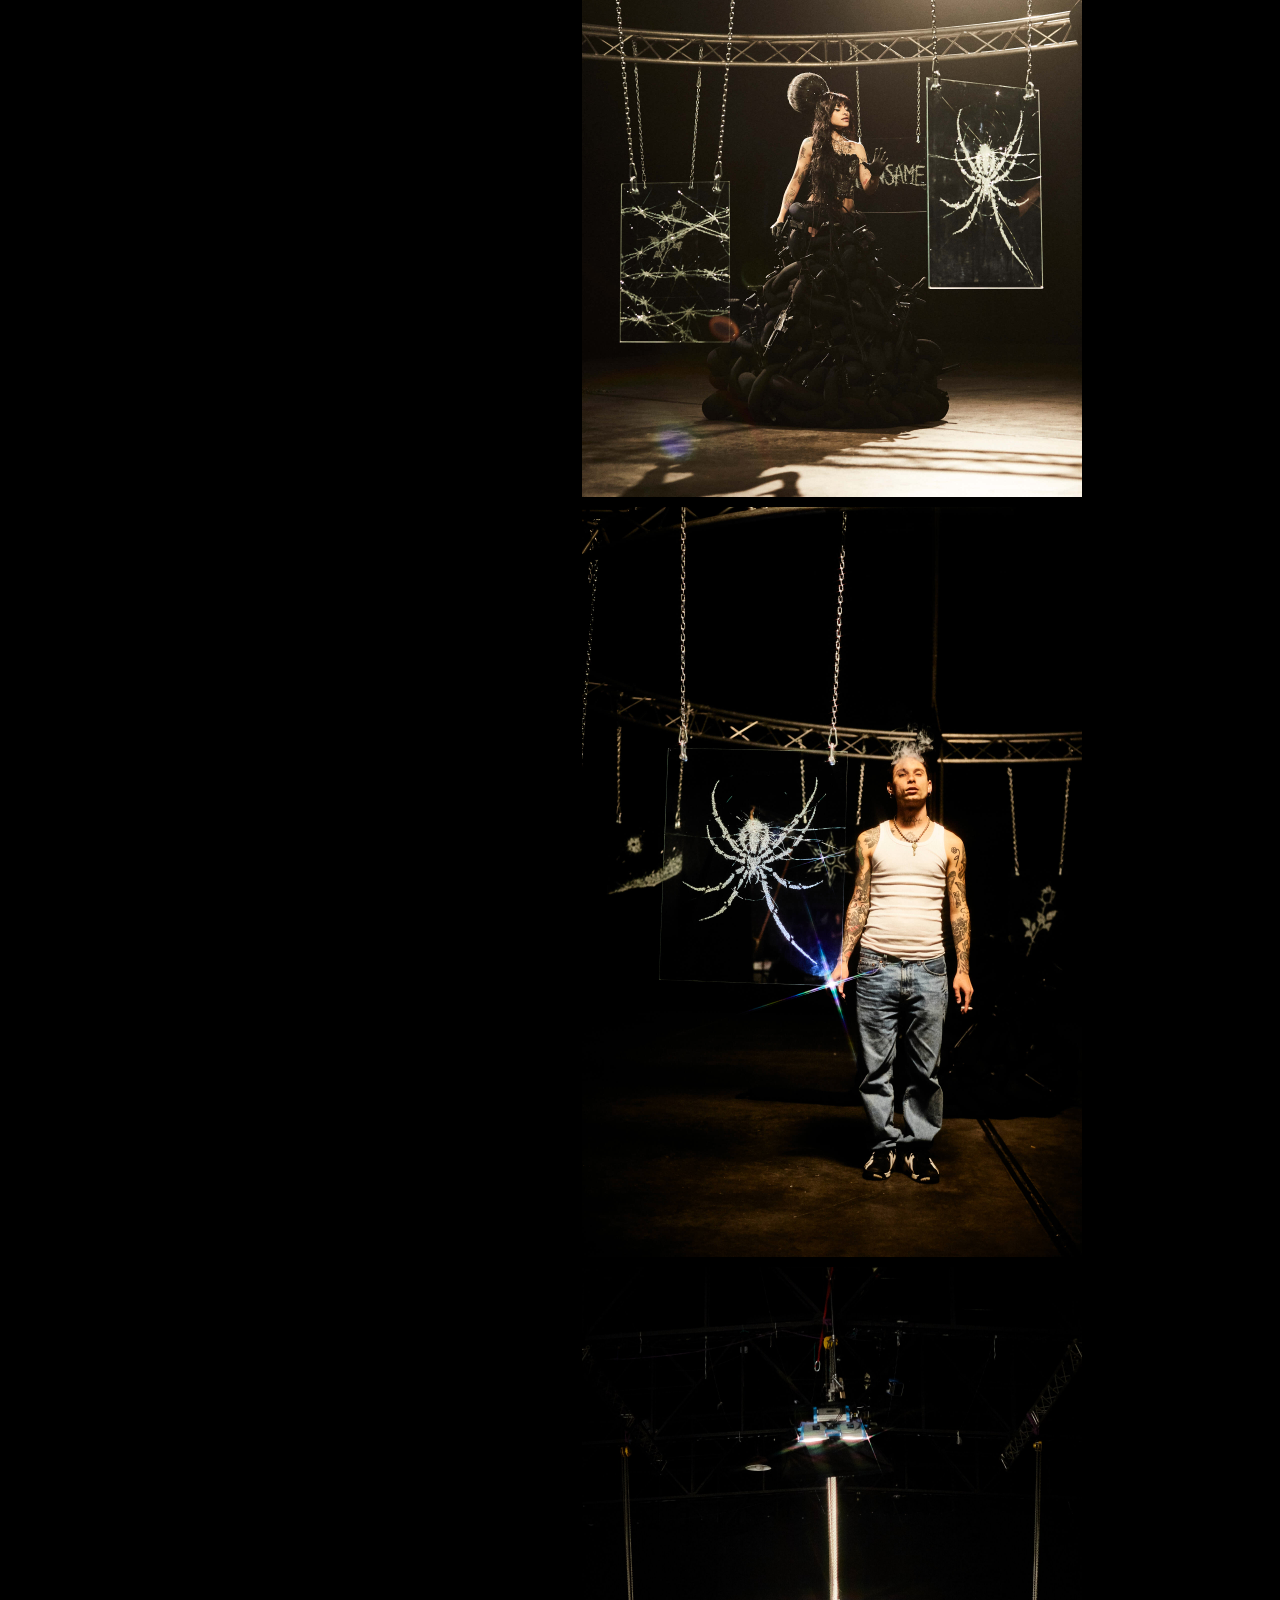
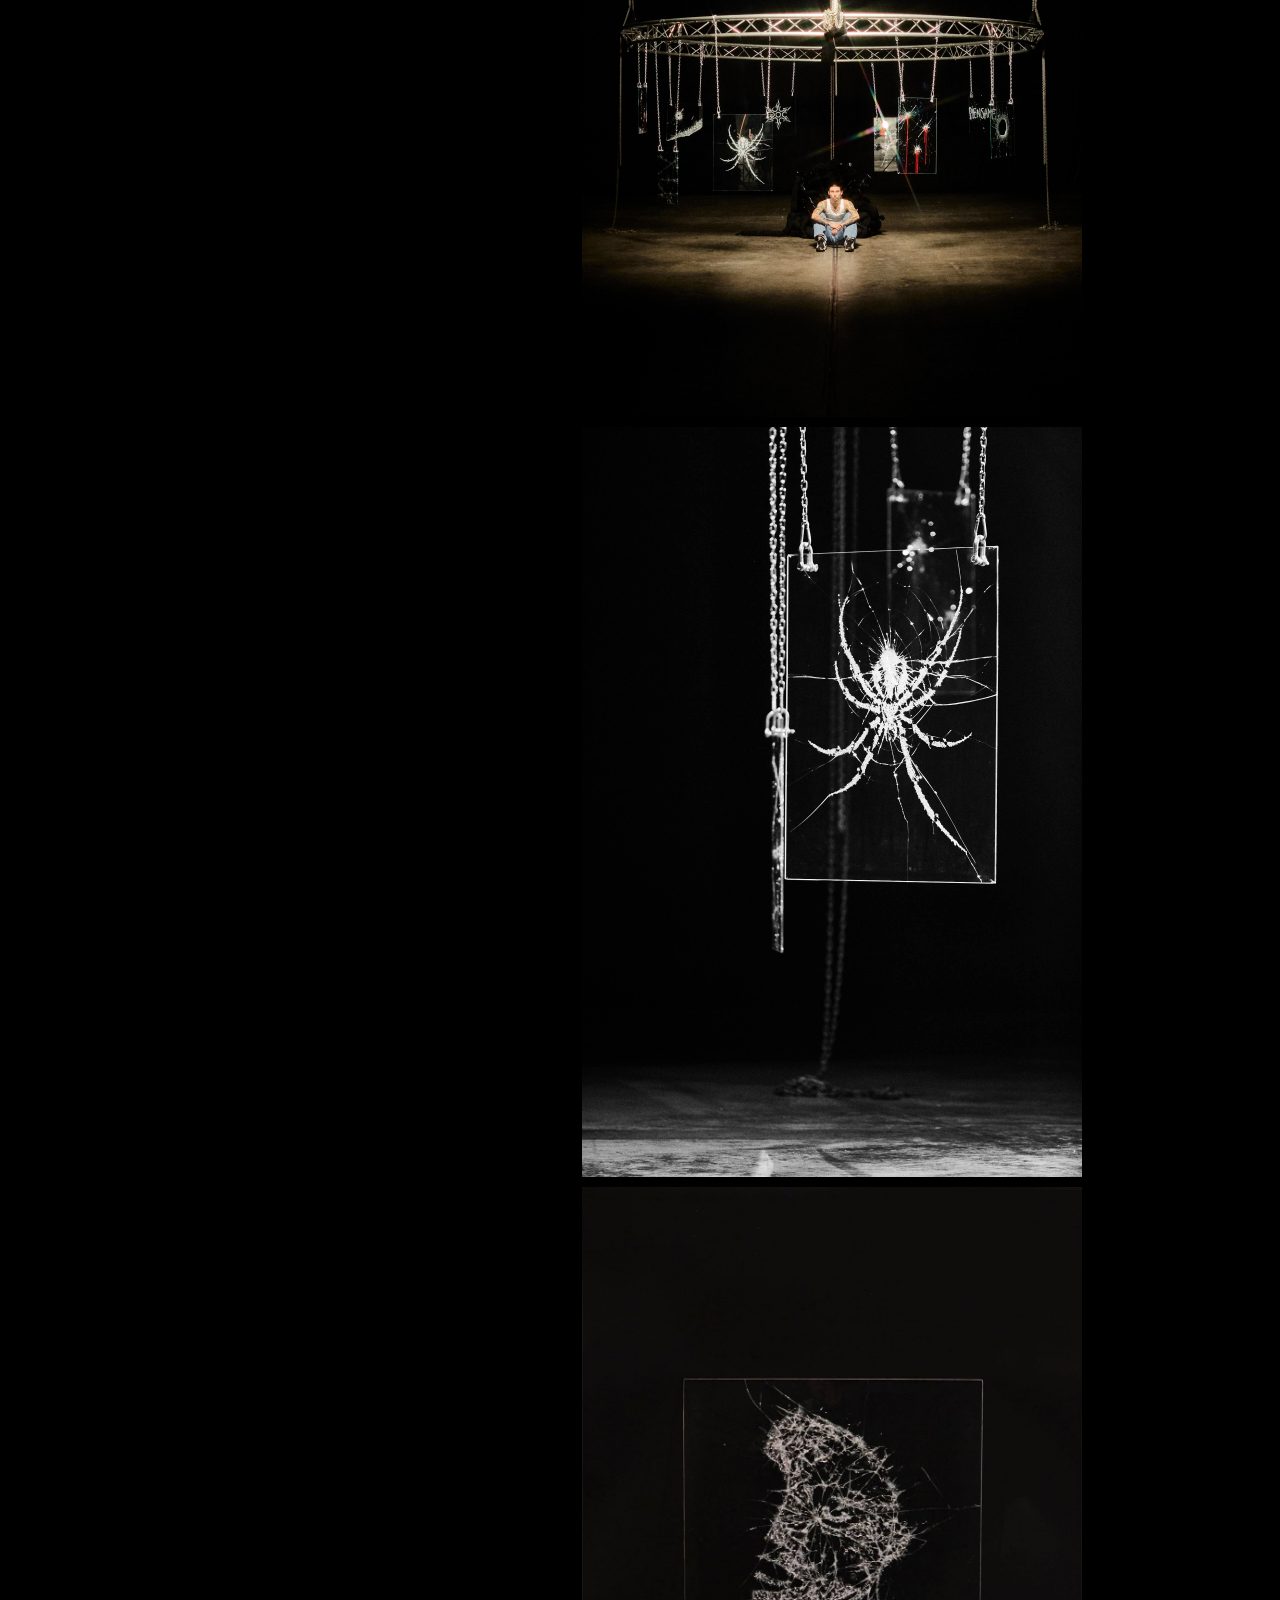
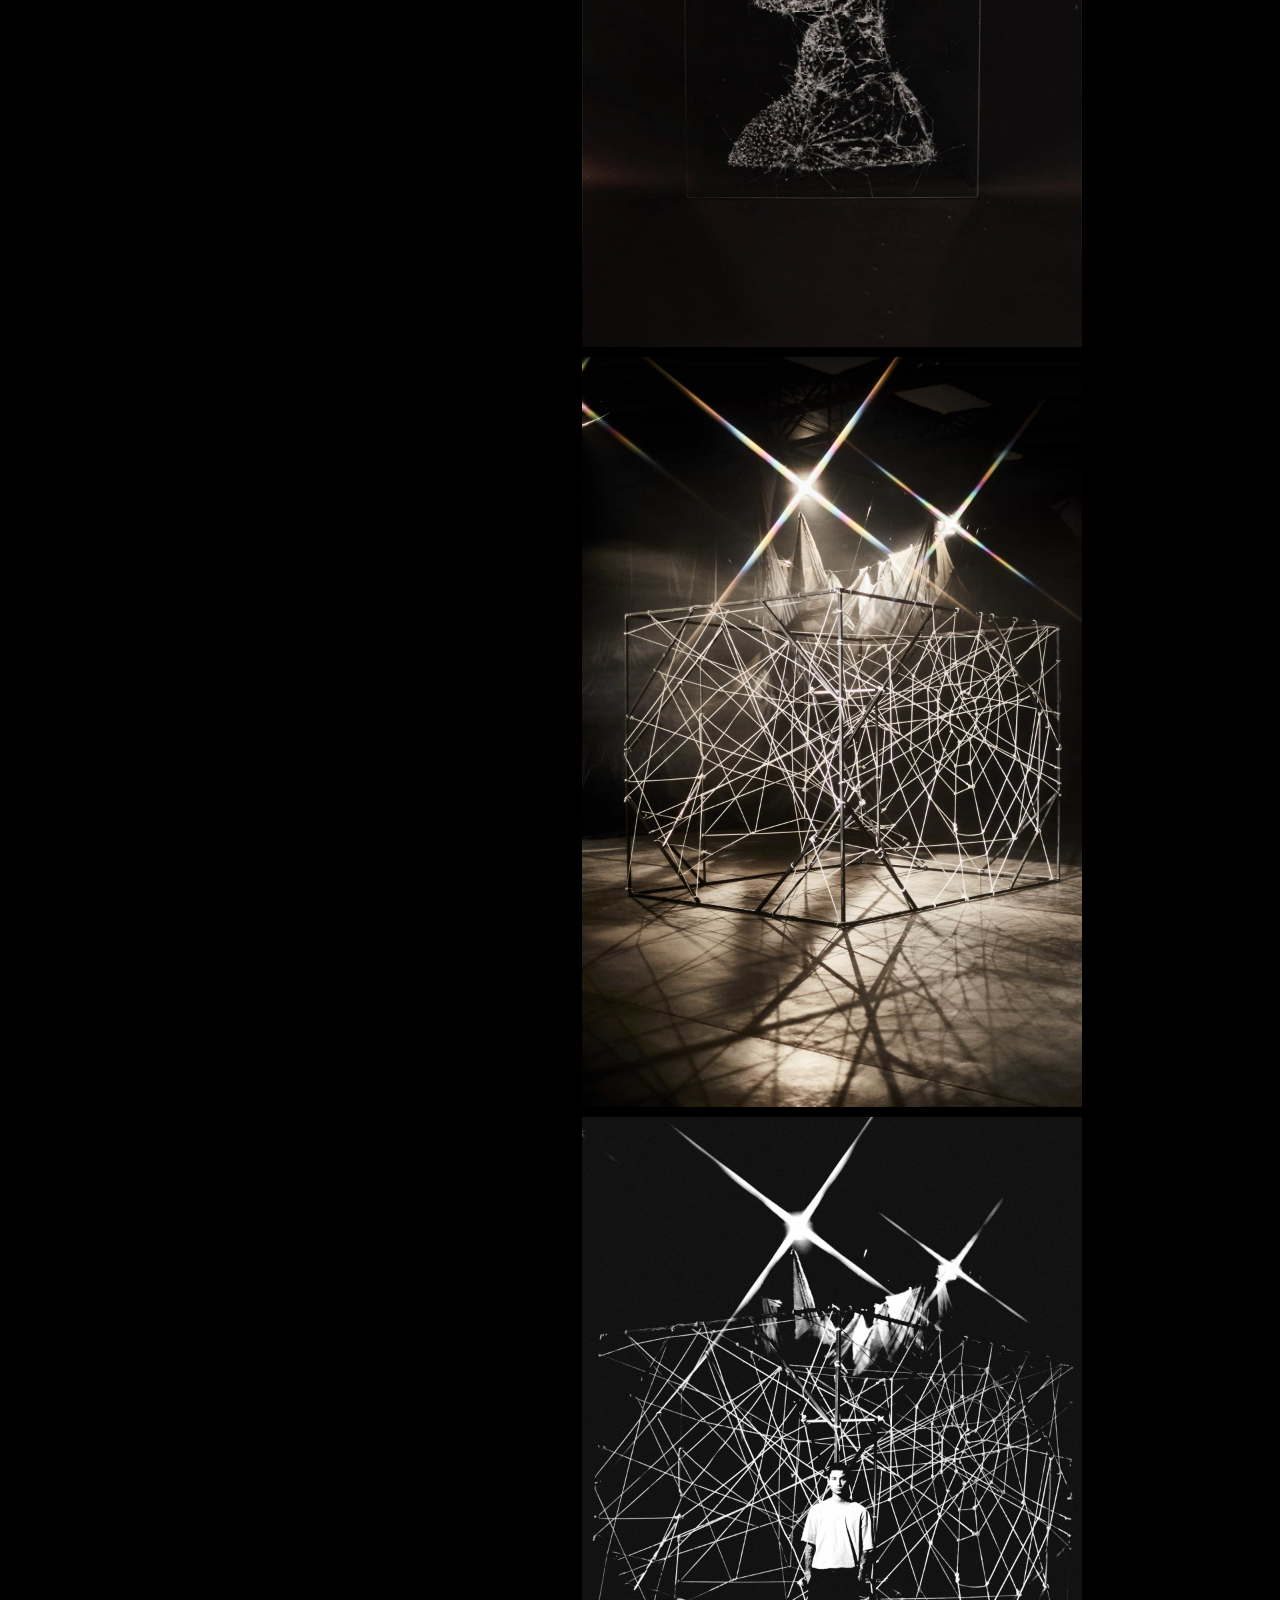
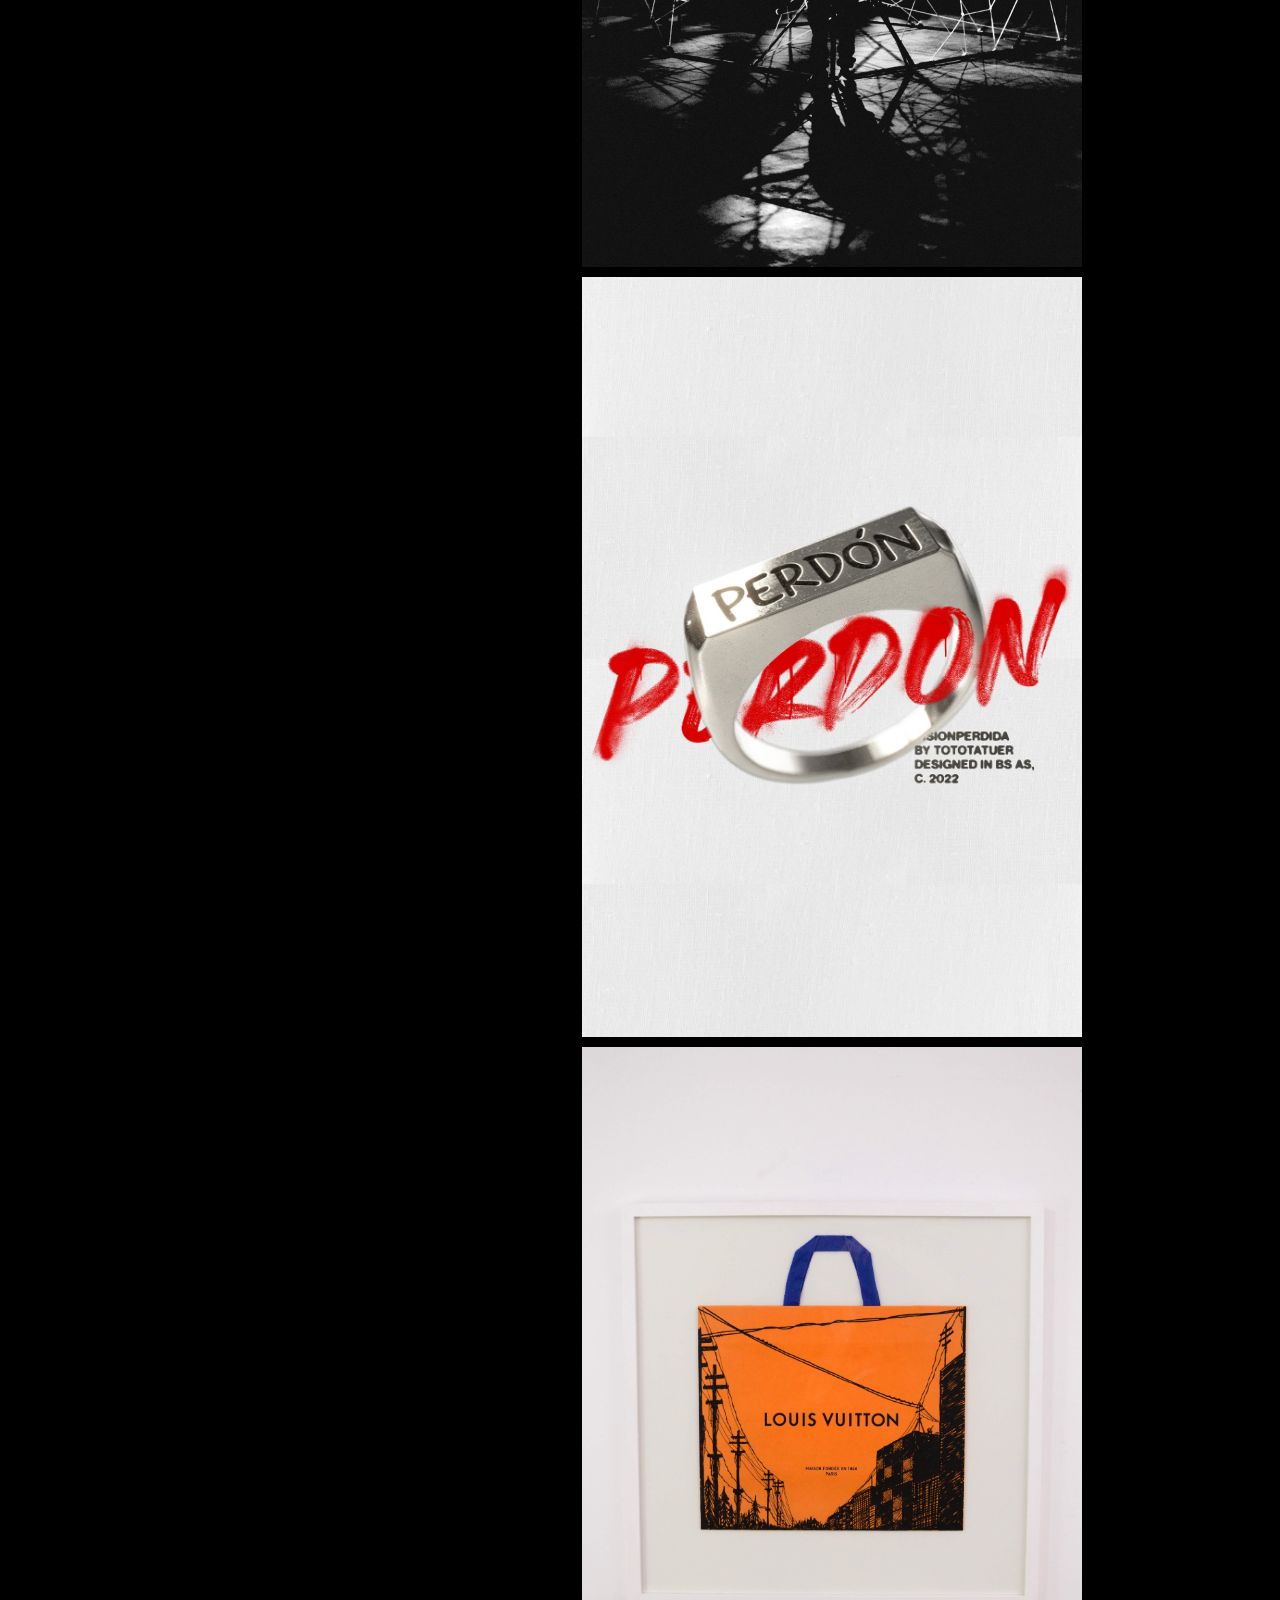
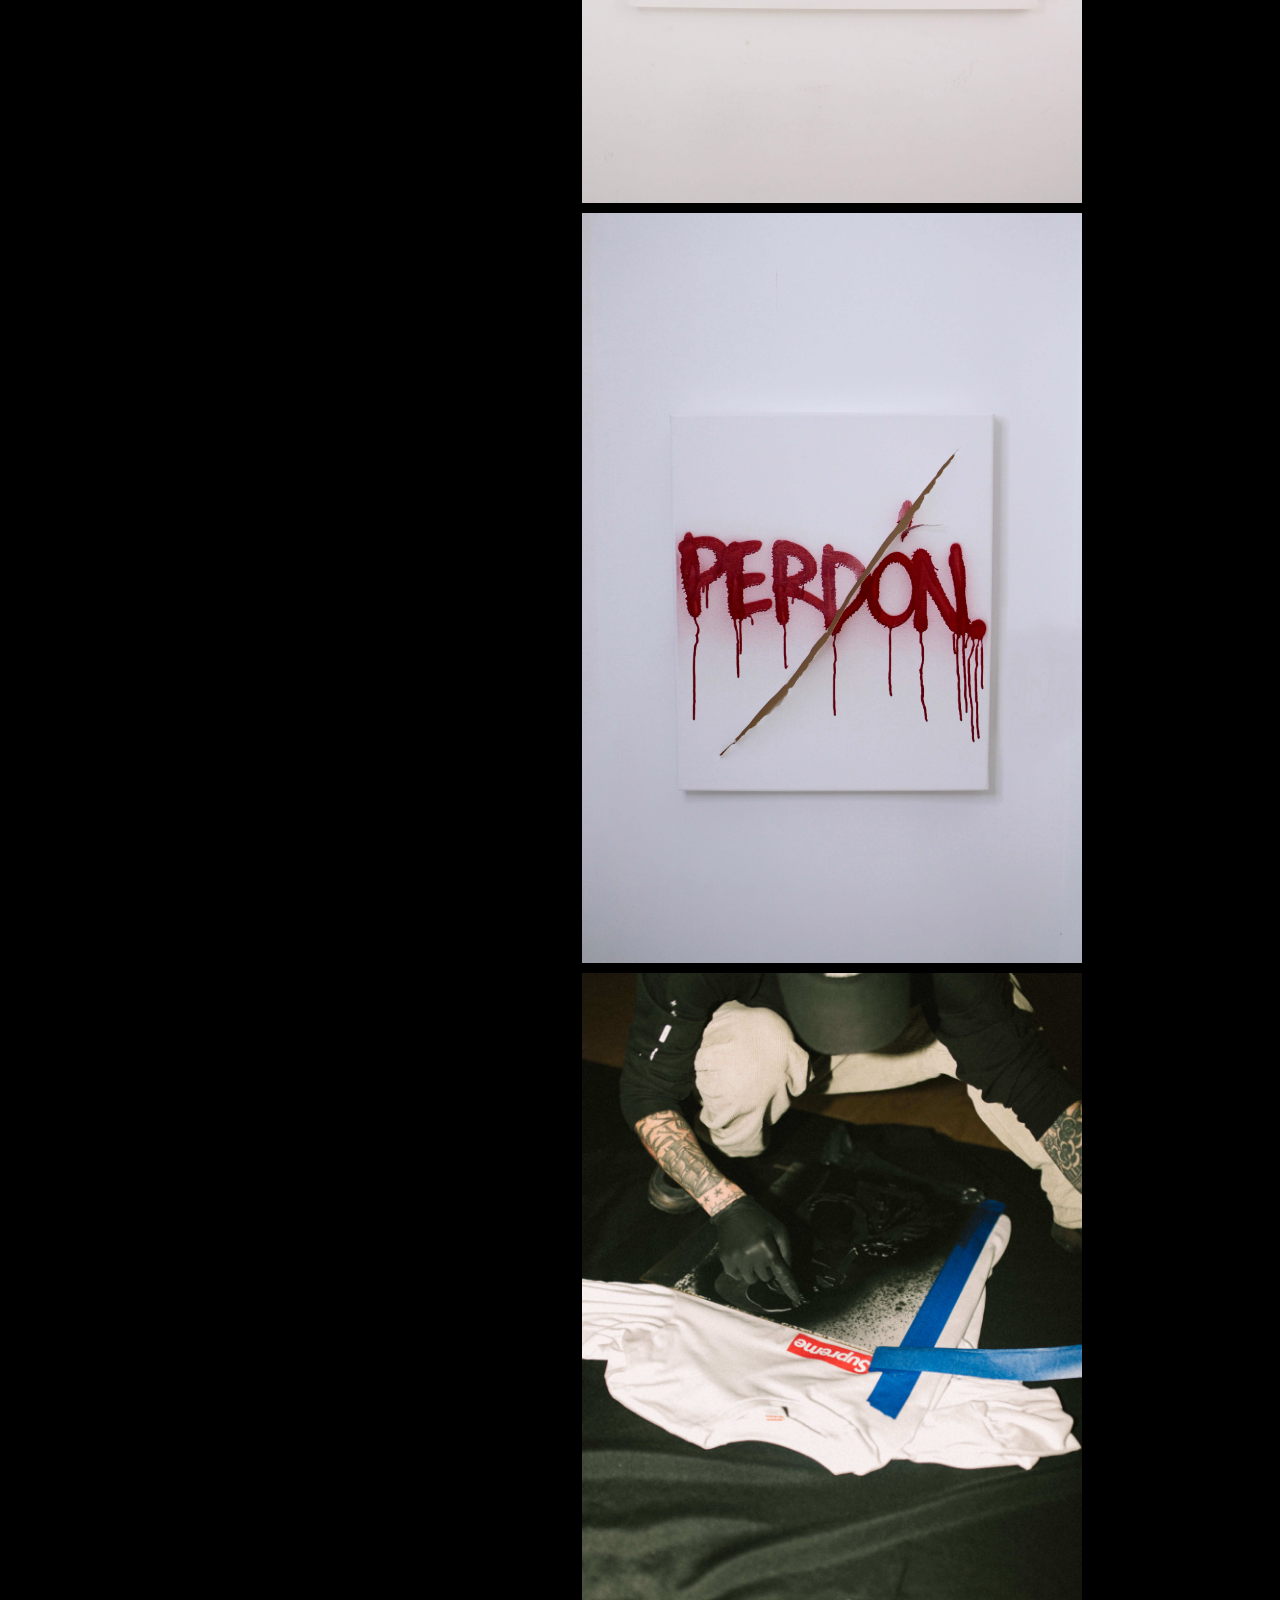
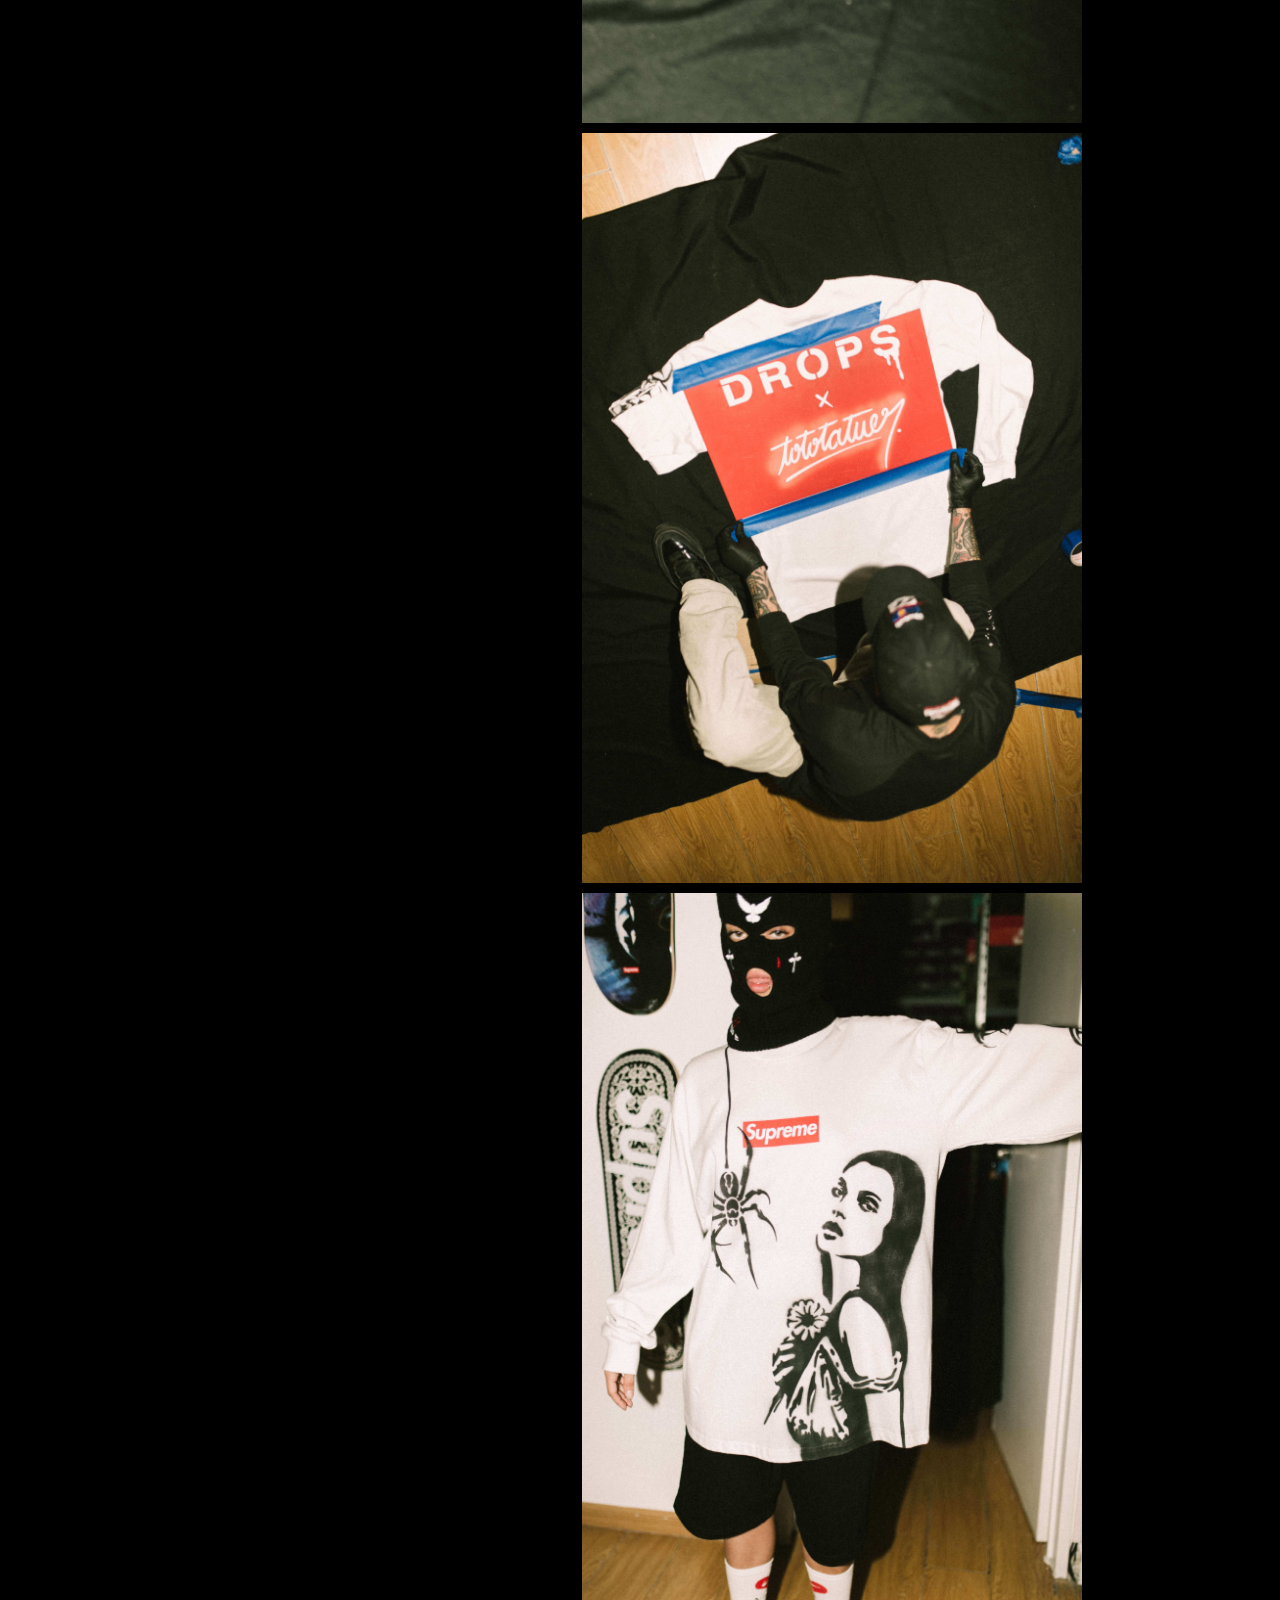
==== commit 57e373f2: "controls on video" ====
--- a/index.html
+++ b/index.html
@@ -49,7 +49,7 @@
 </div>
     <div class="row">
         <div class="column">
-          <video src="IMG_9057 (1).mp4" class="img-item broken" autoplay muted defaultMuted loop></video>
+          <video src="IMG_9057 (1).mp4" class="img-item broken" autoplay muted defaultMuted loop controls></video>
           <img loading="lazy" class="img-item broken" src="\vidrio\obrasOpti\FullSizeRender.jpg">
           <img loading="lazy" class="img-item broken" src="\vidrio\obrasOpti\IMG_2849.jpg">
           <img loading="lazy" class="img-item broken" src="\vidrio\cazzuOpti\CAZZU_NENA TRAMPA_3000px.JPEG">
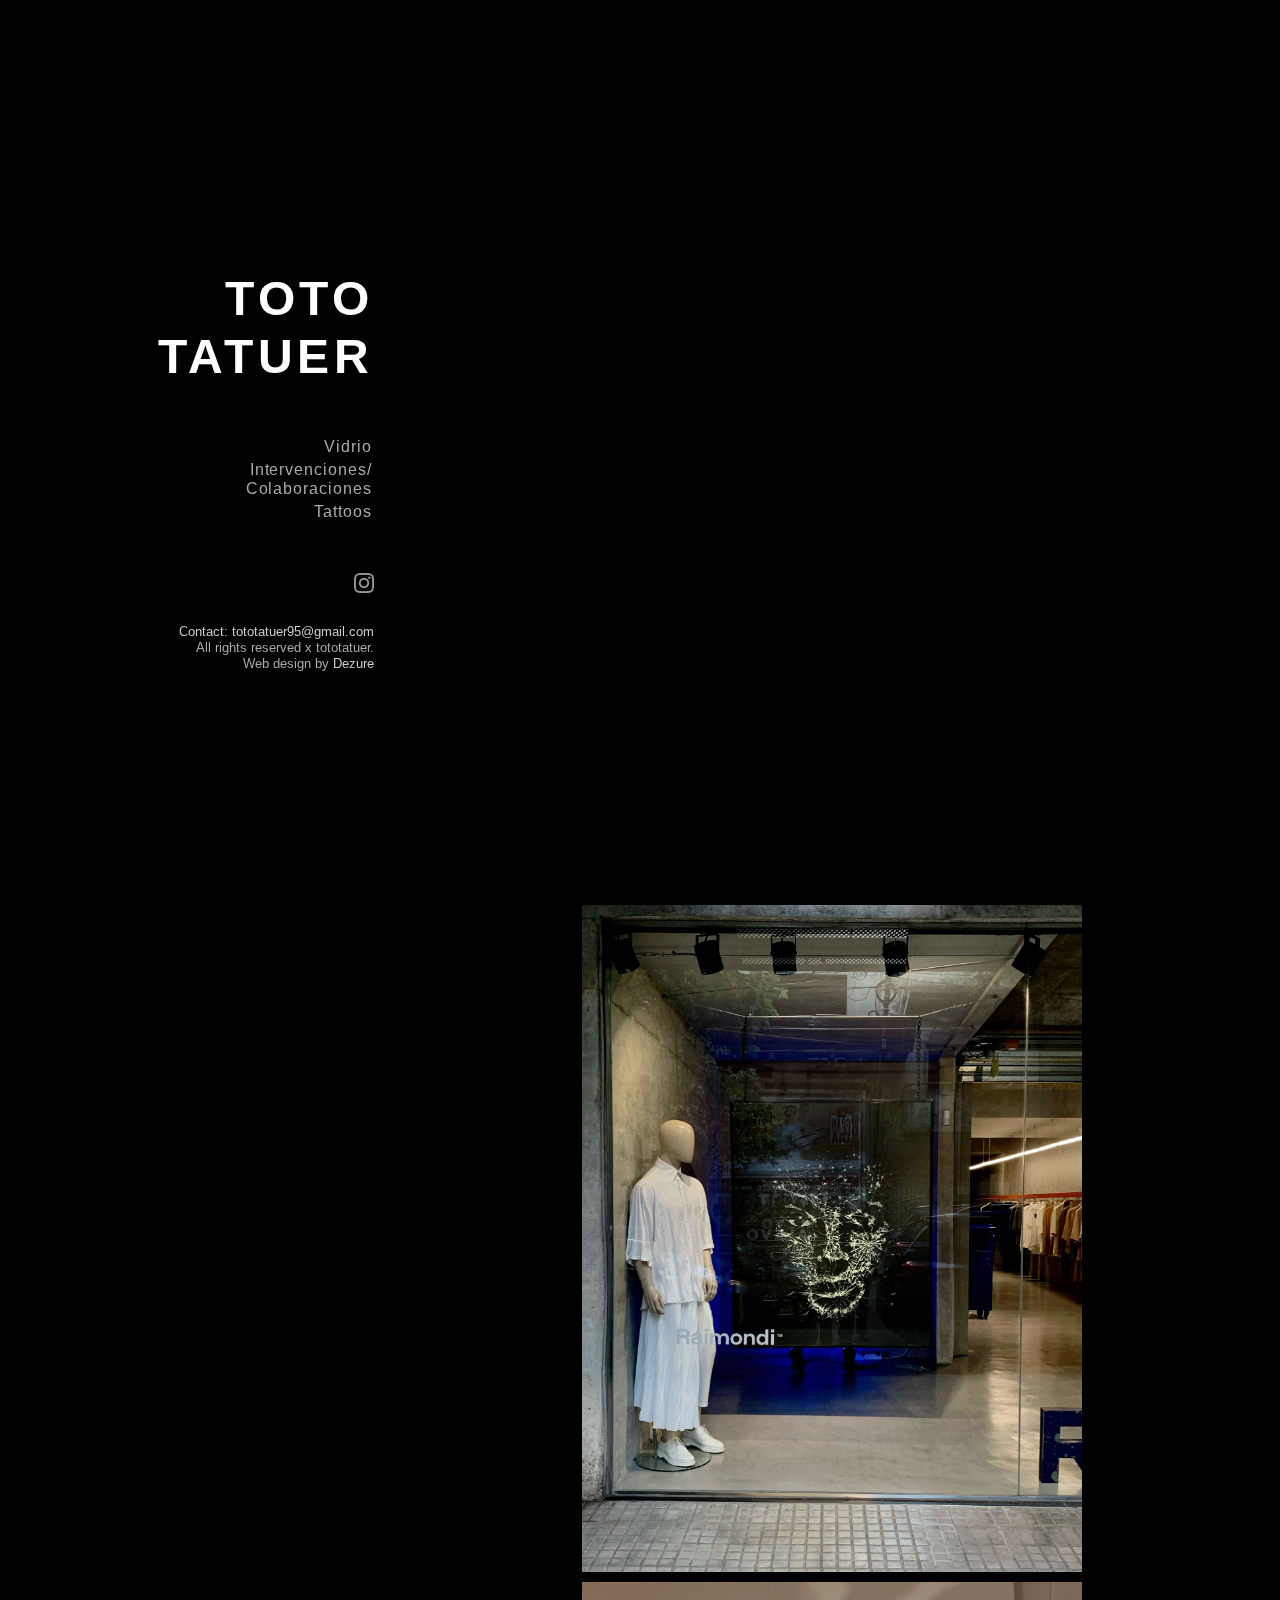
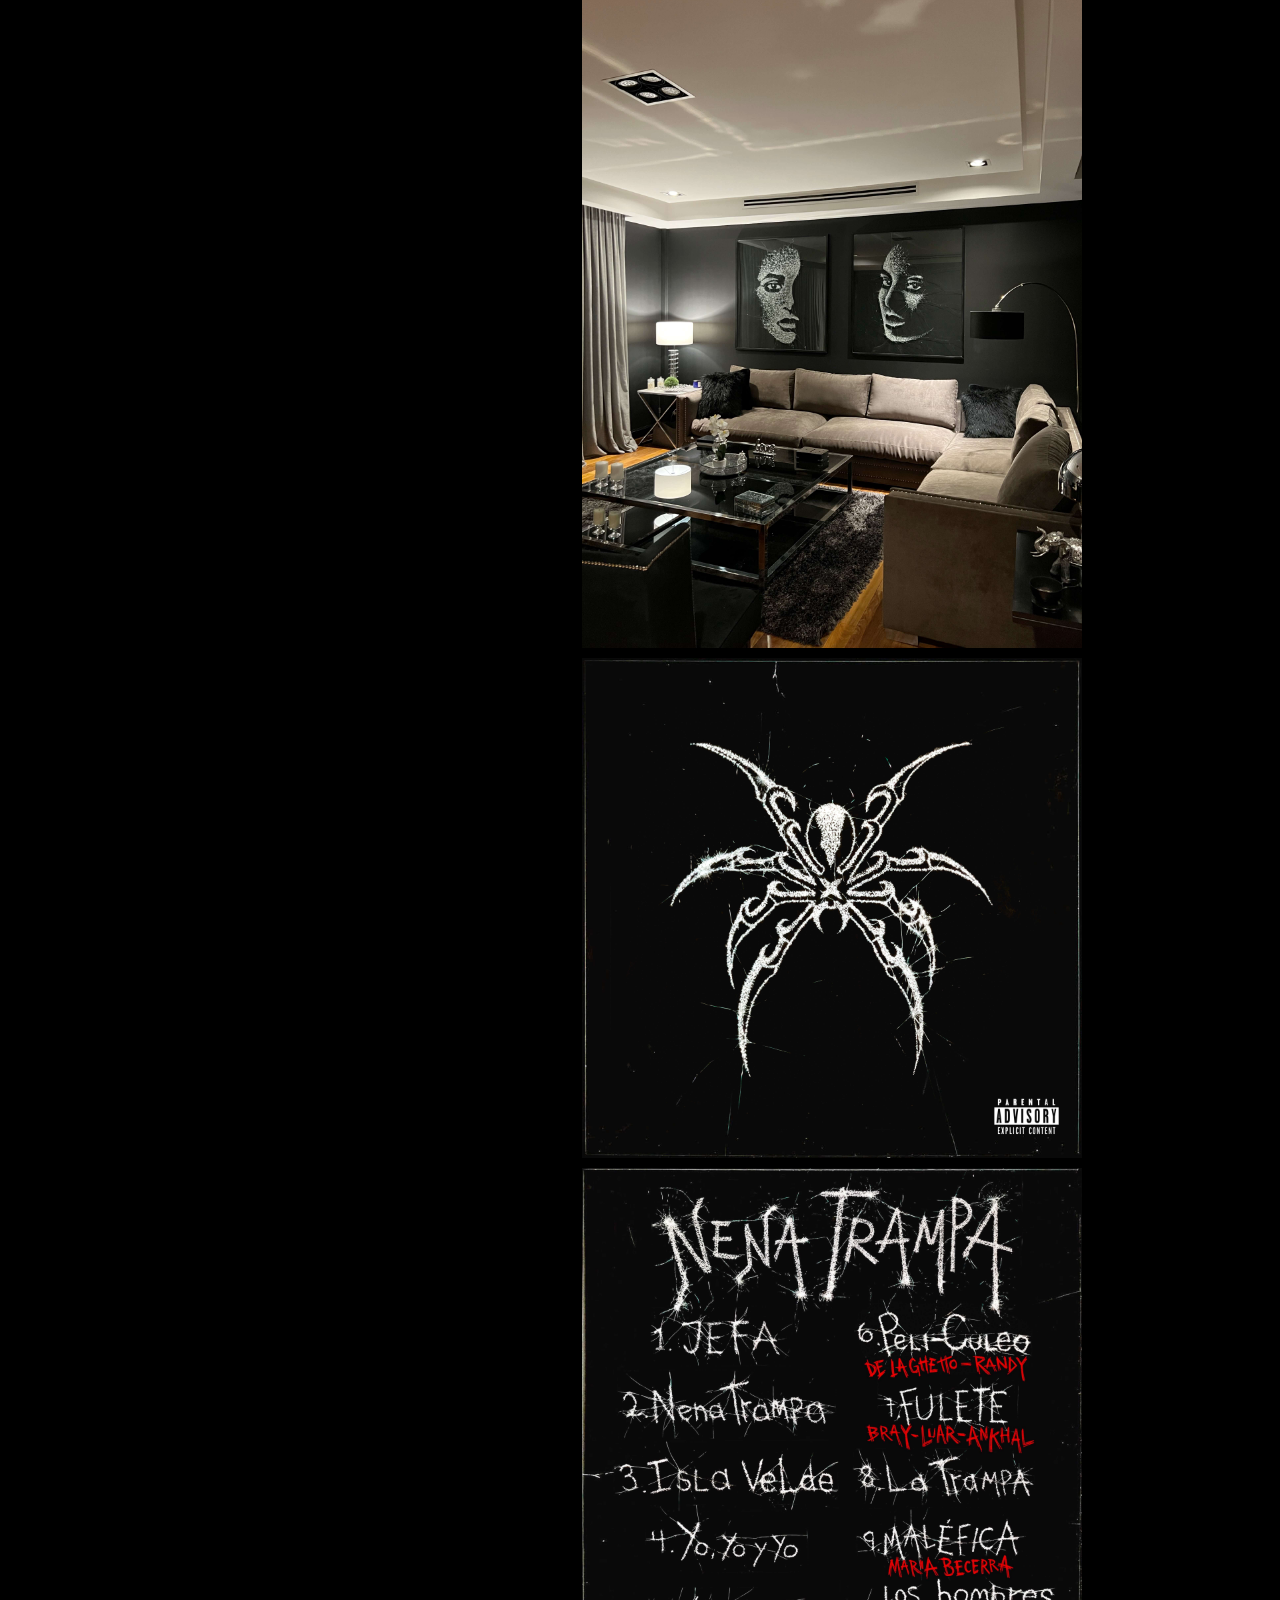
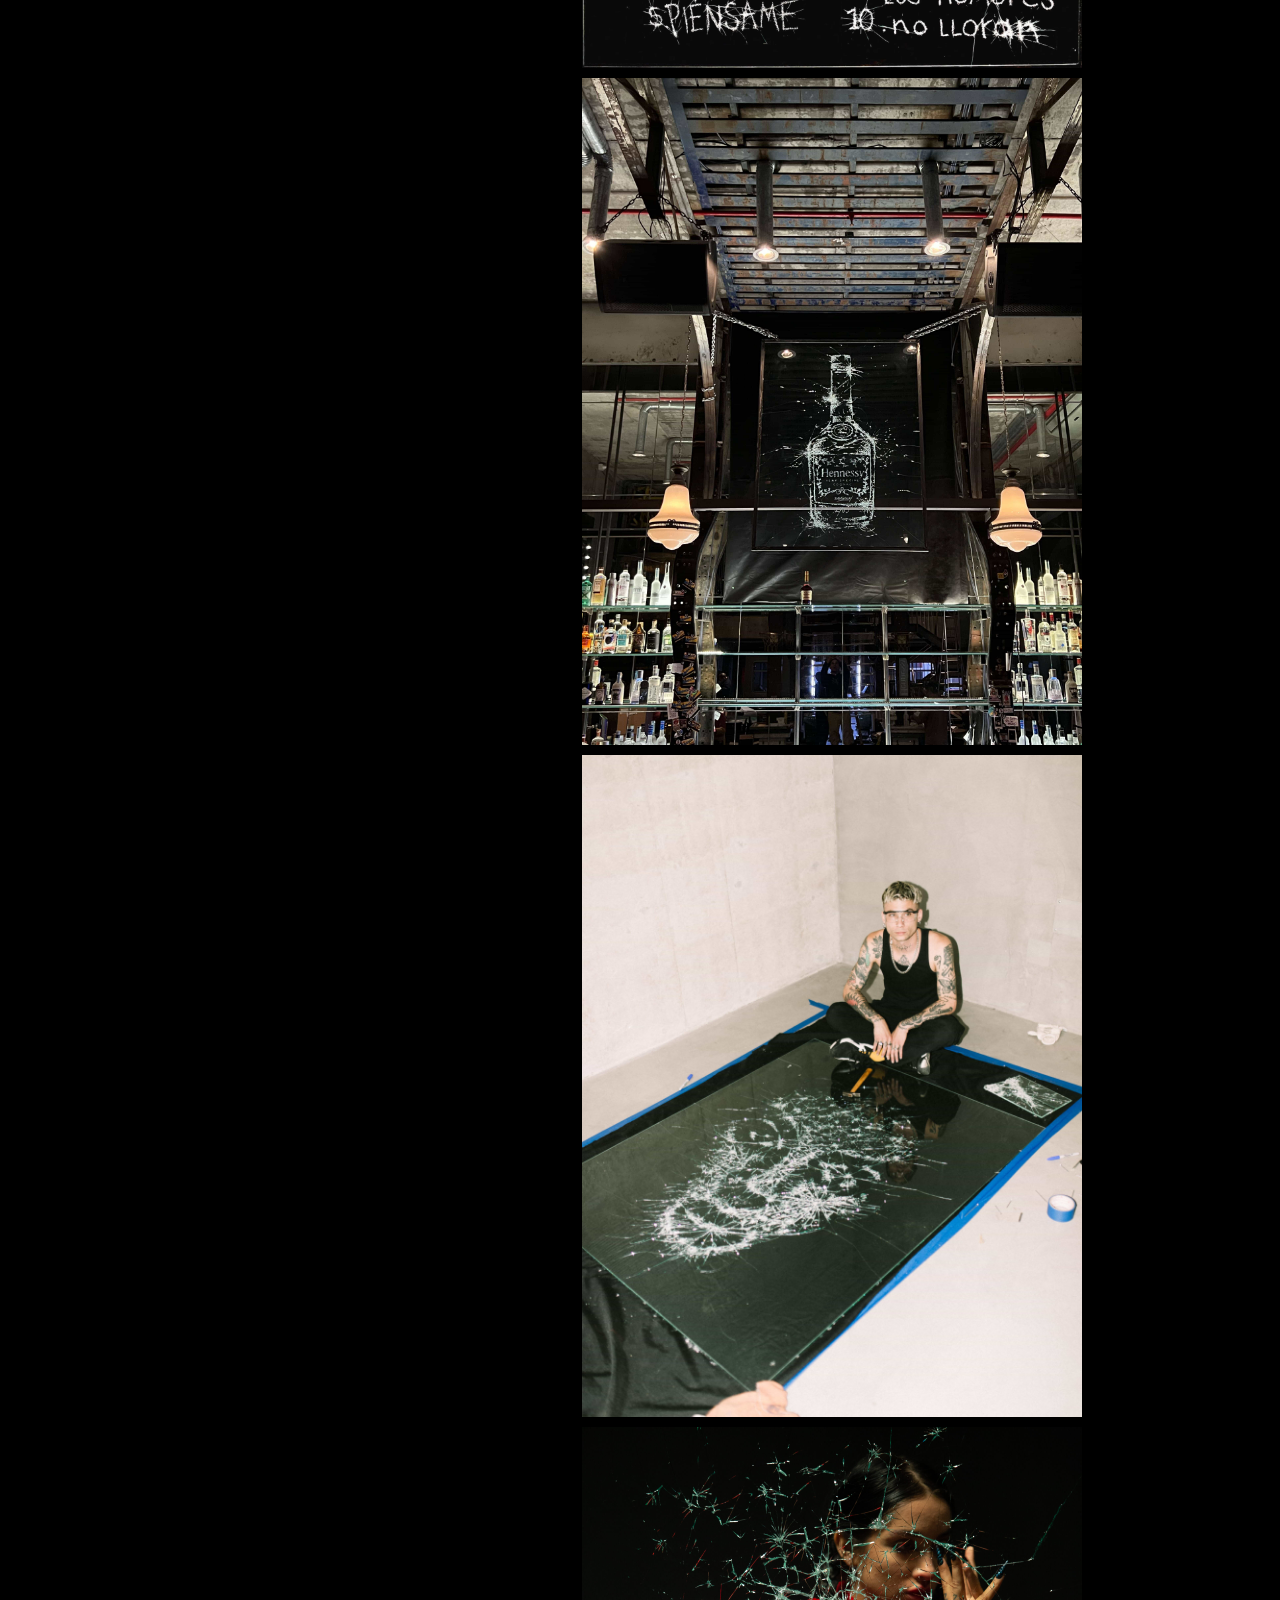
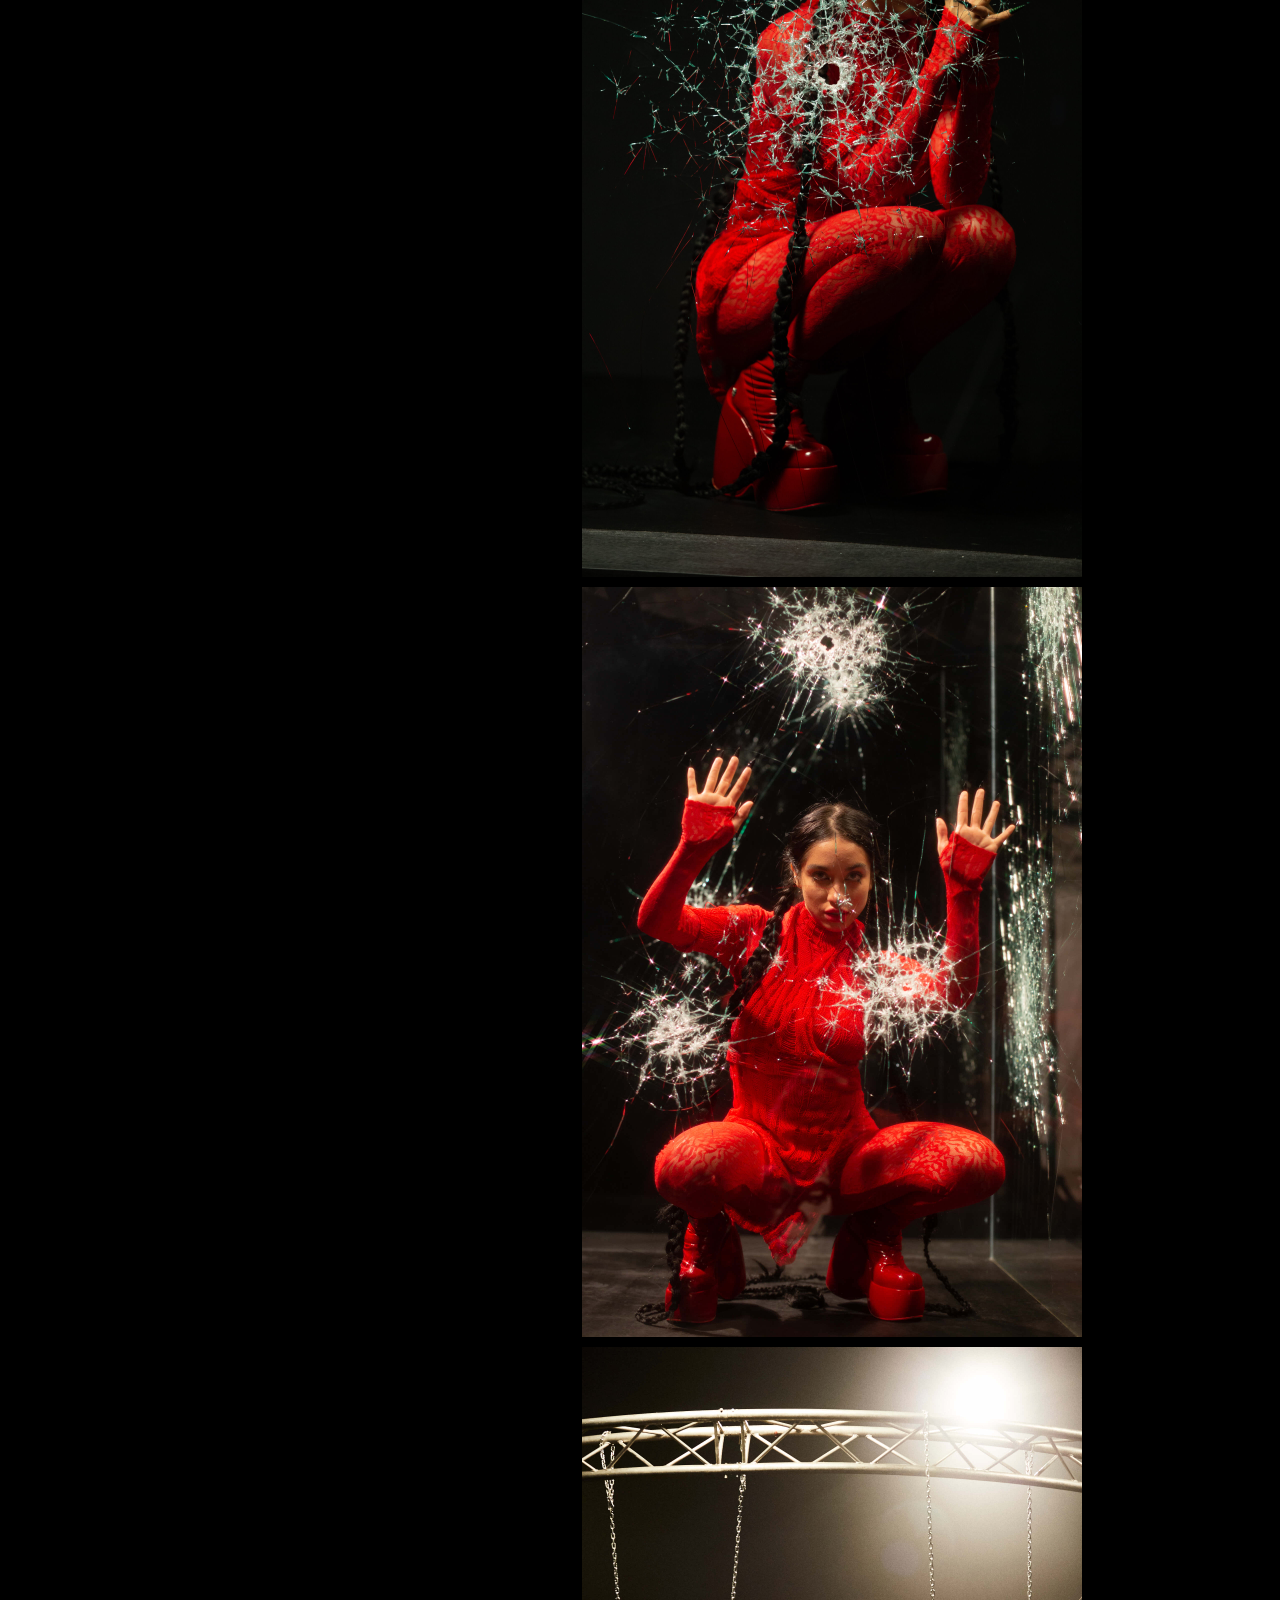
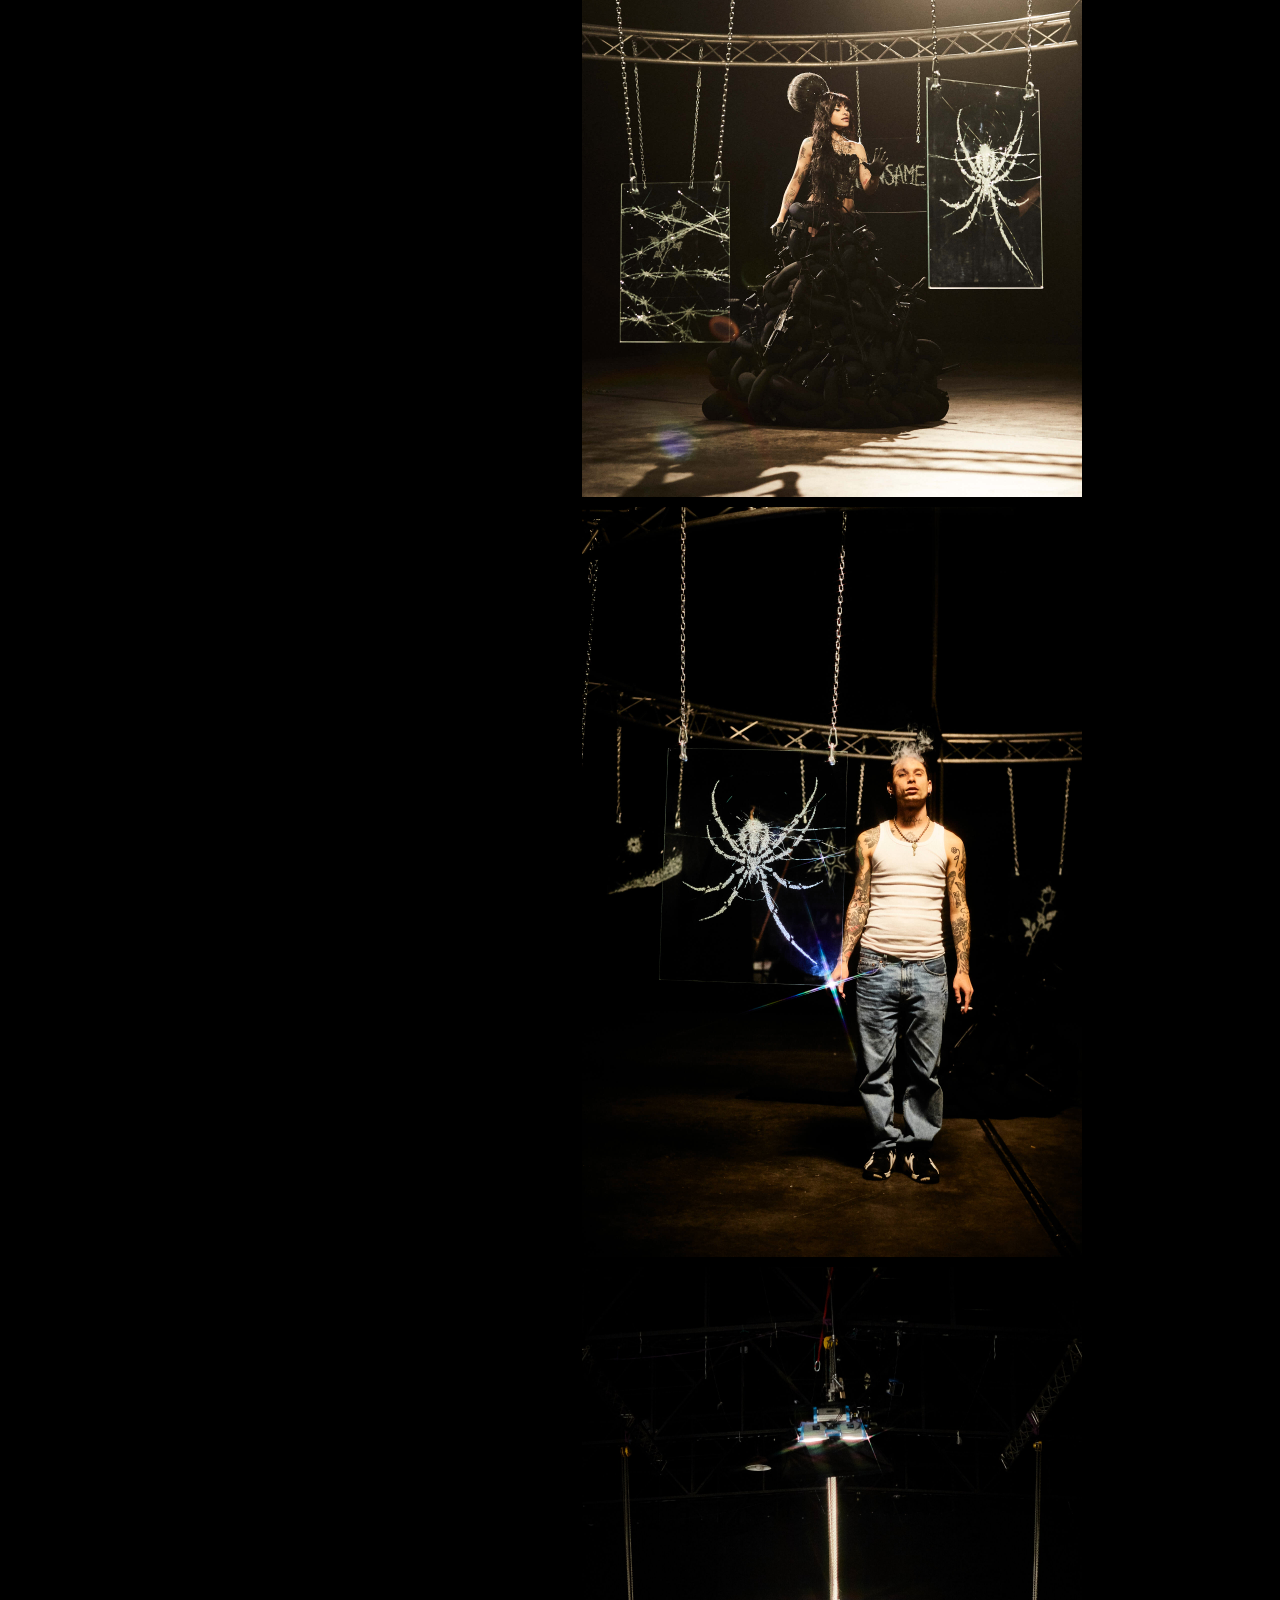
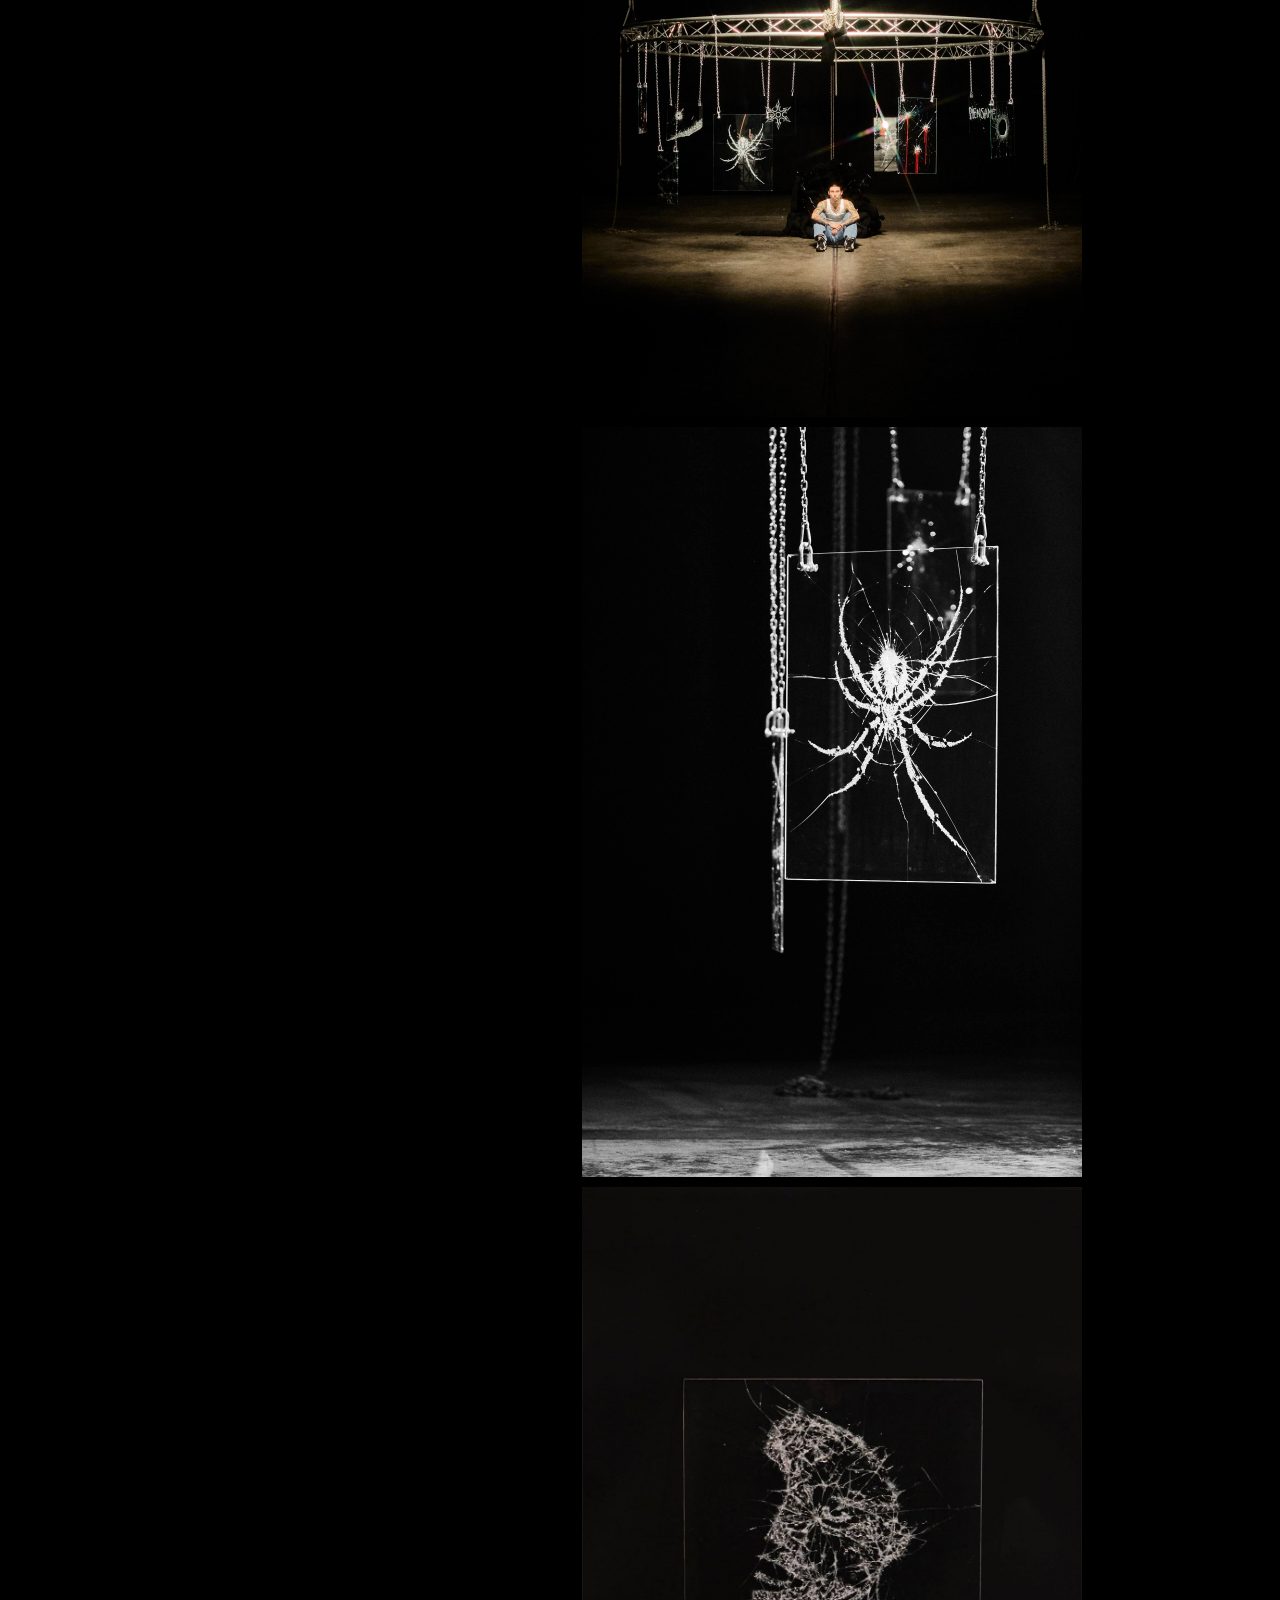
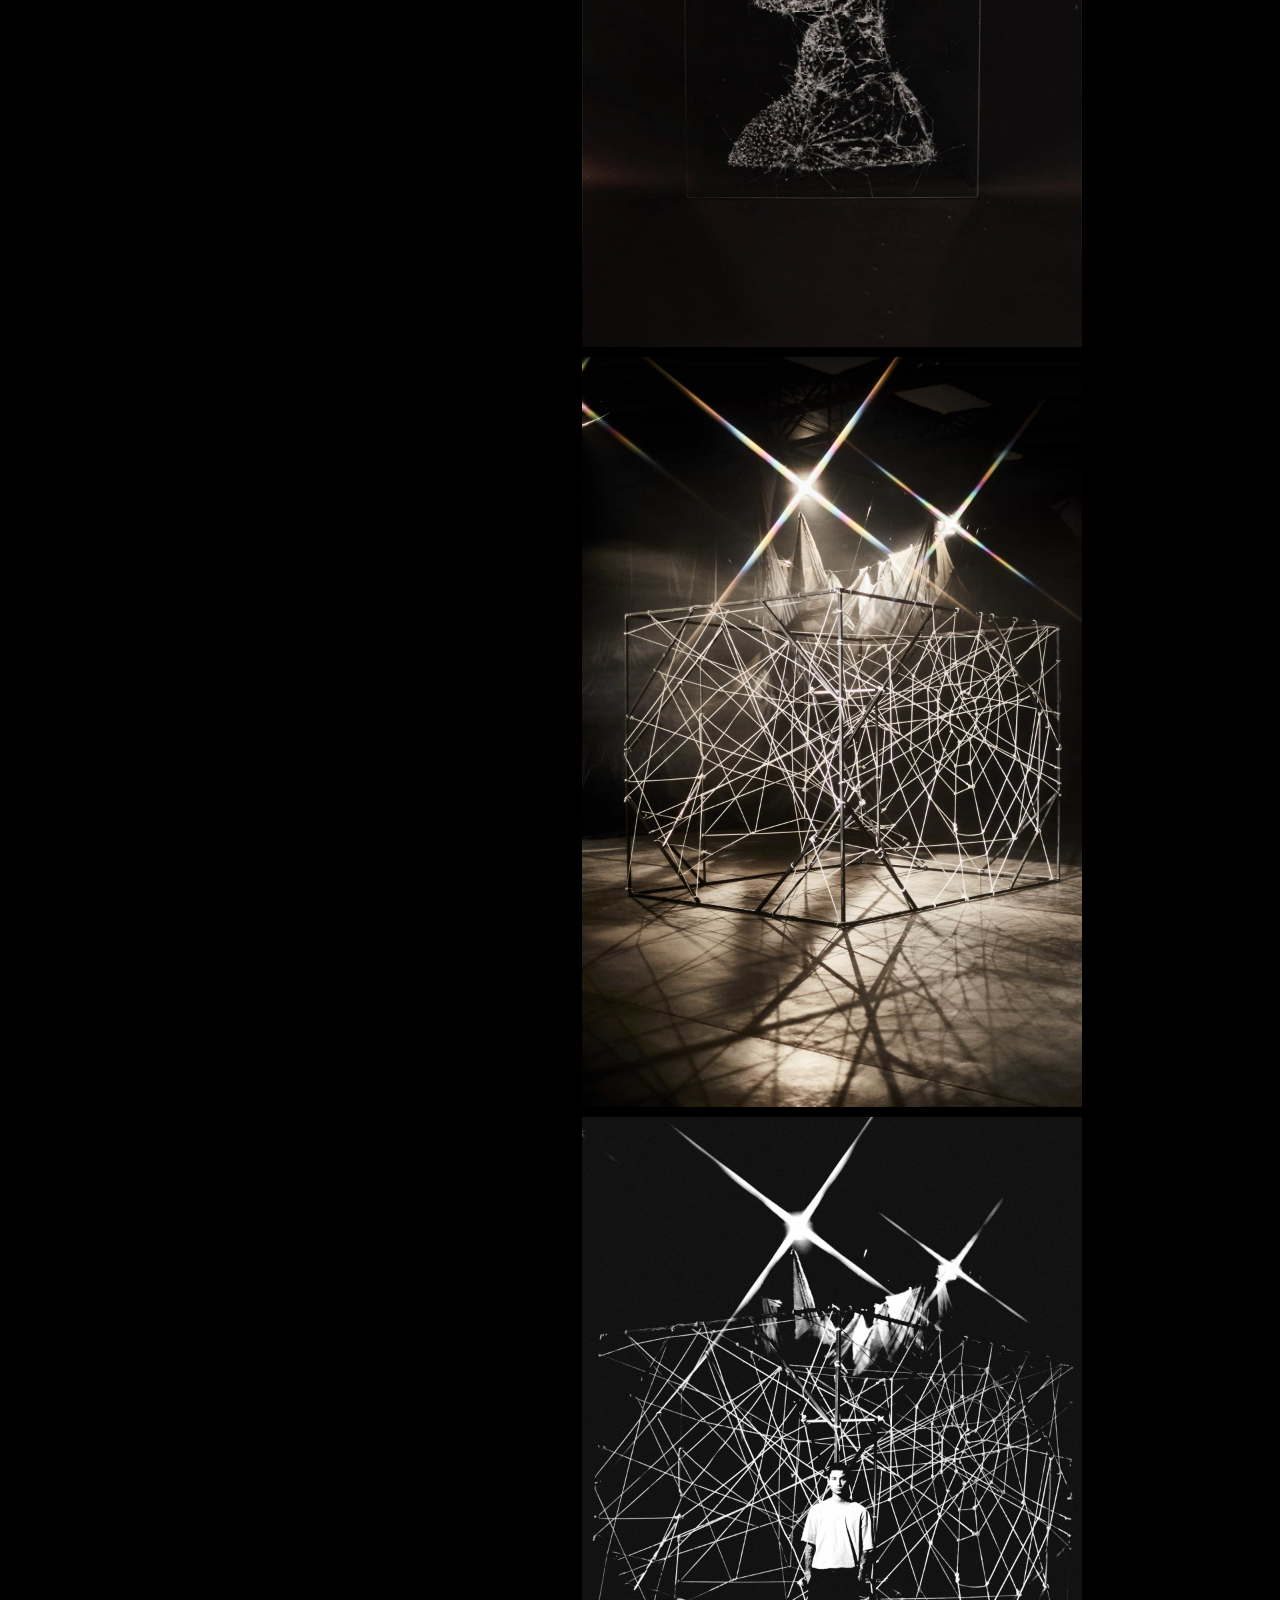
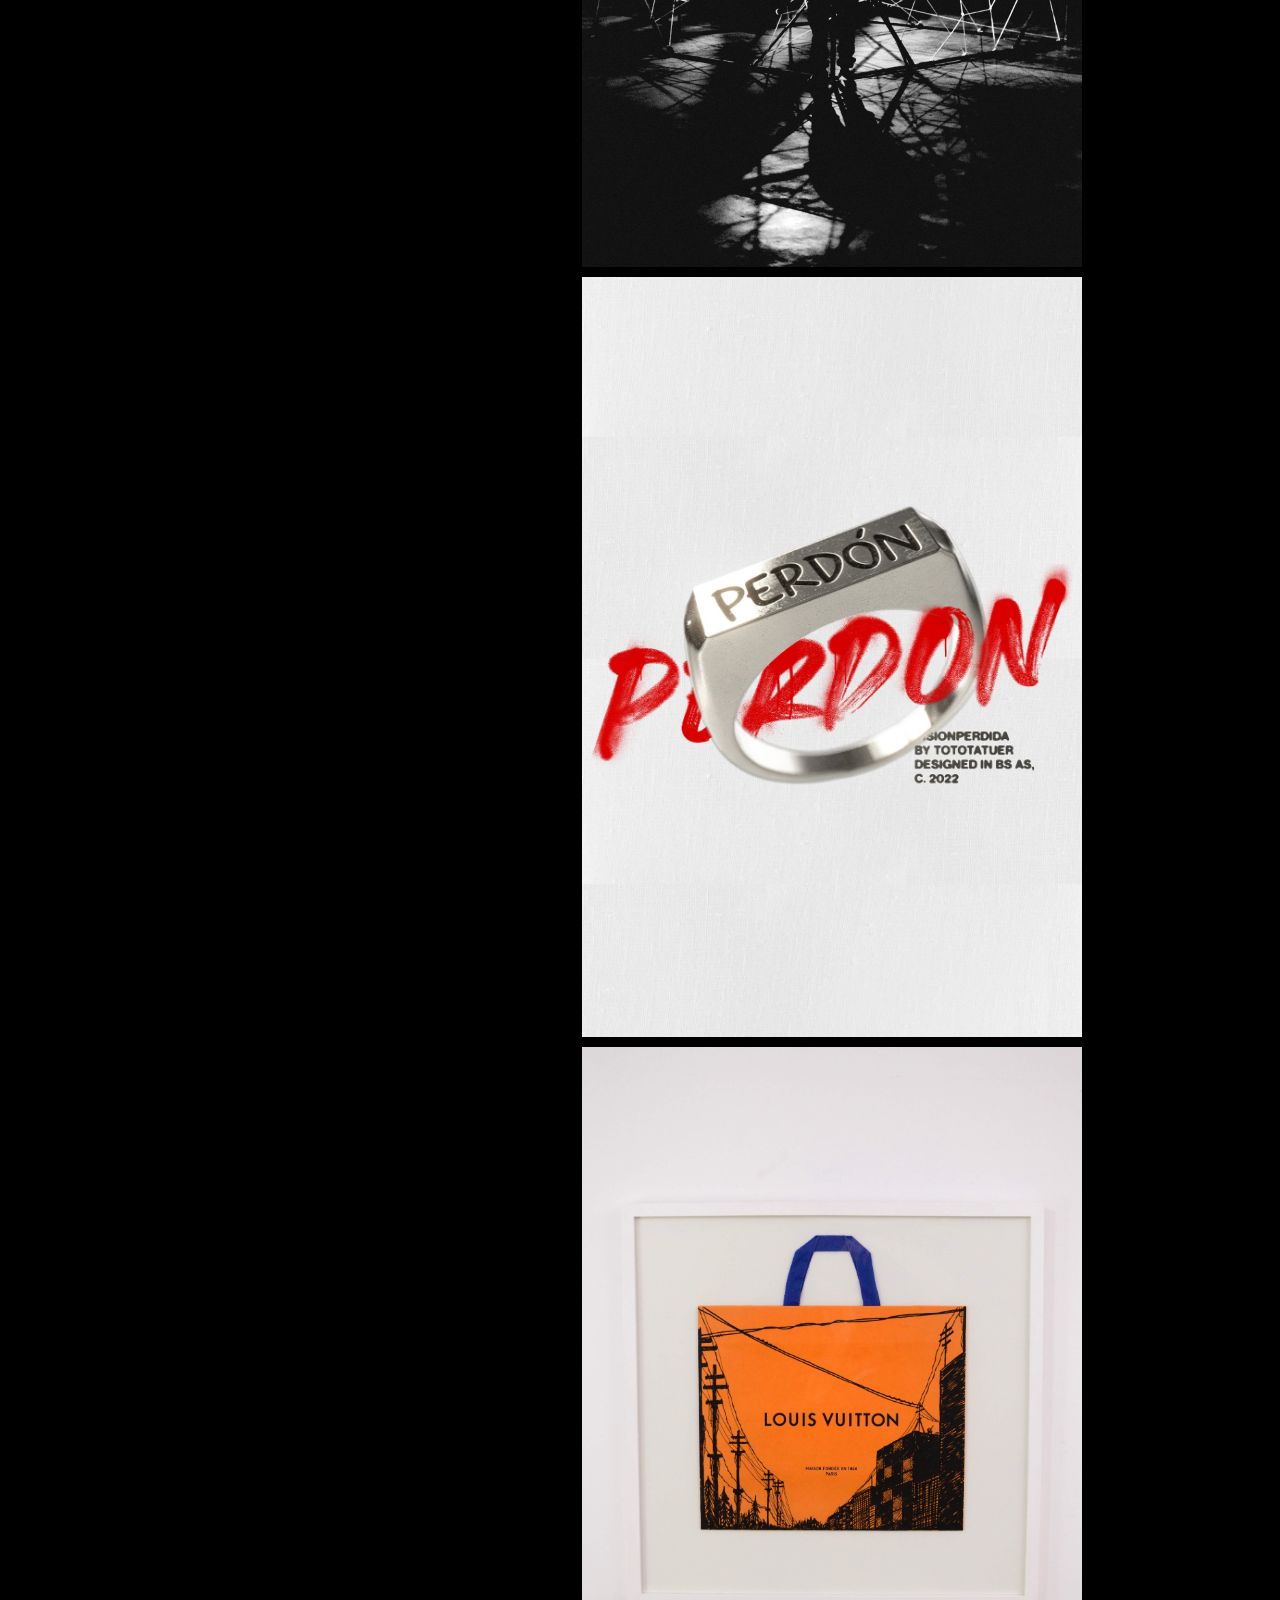
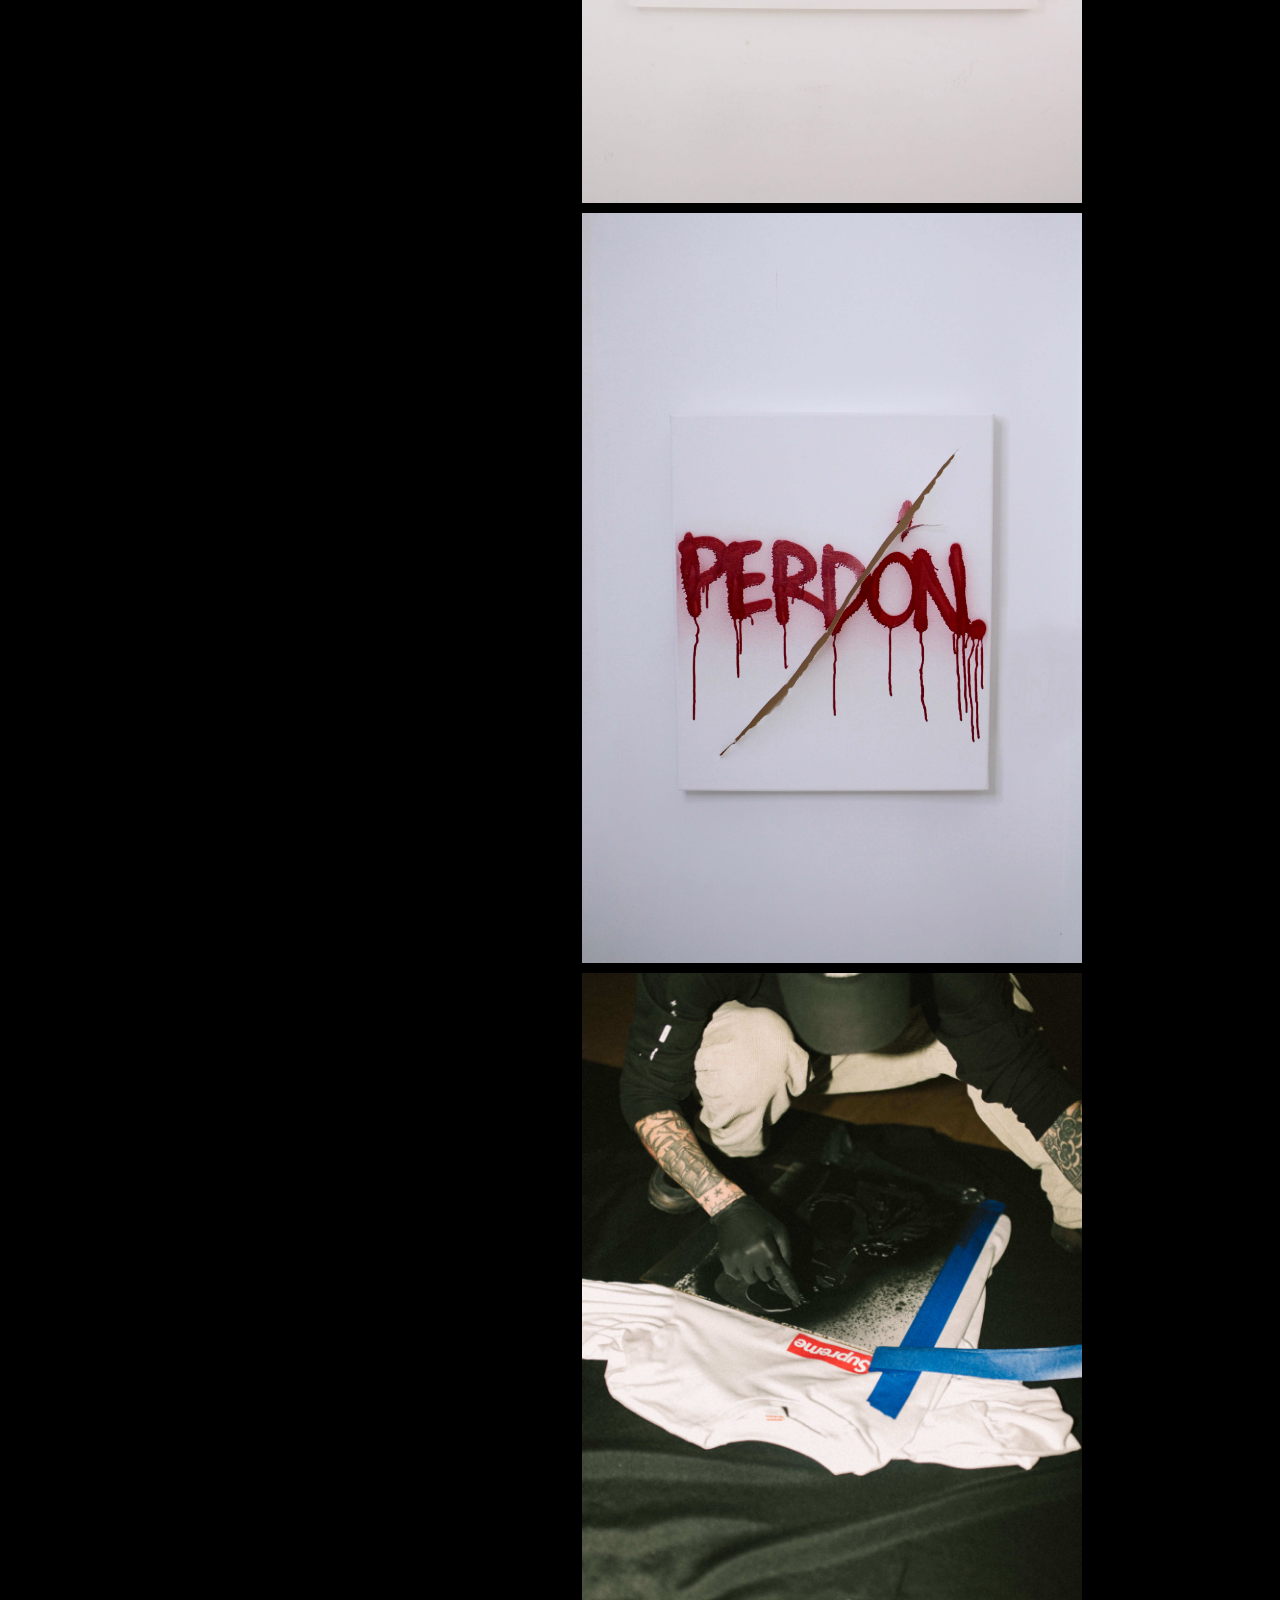
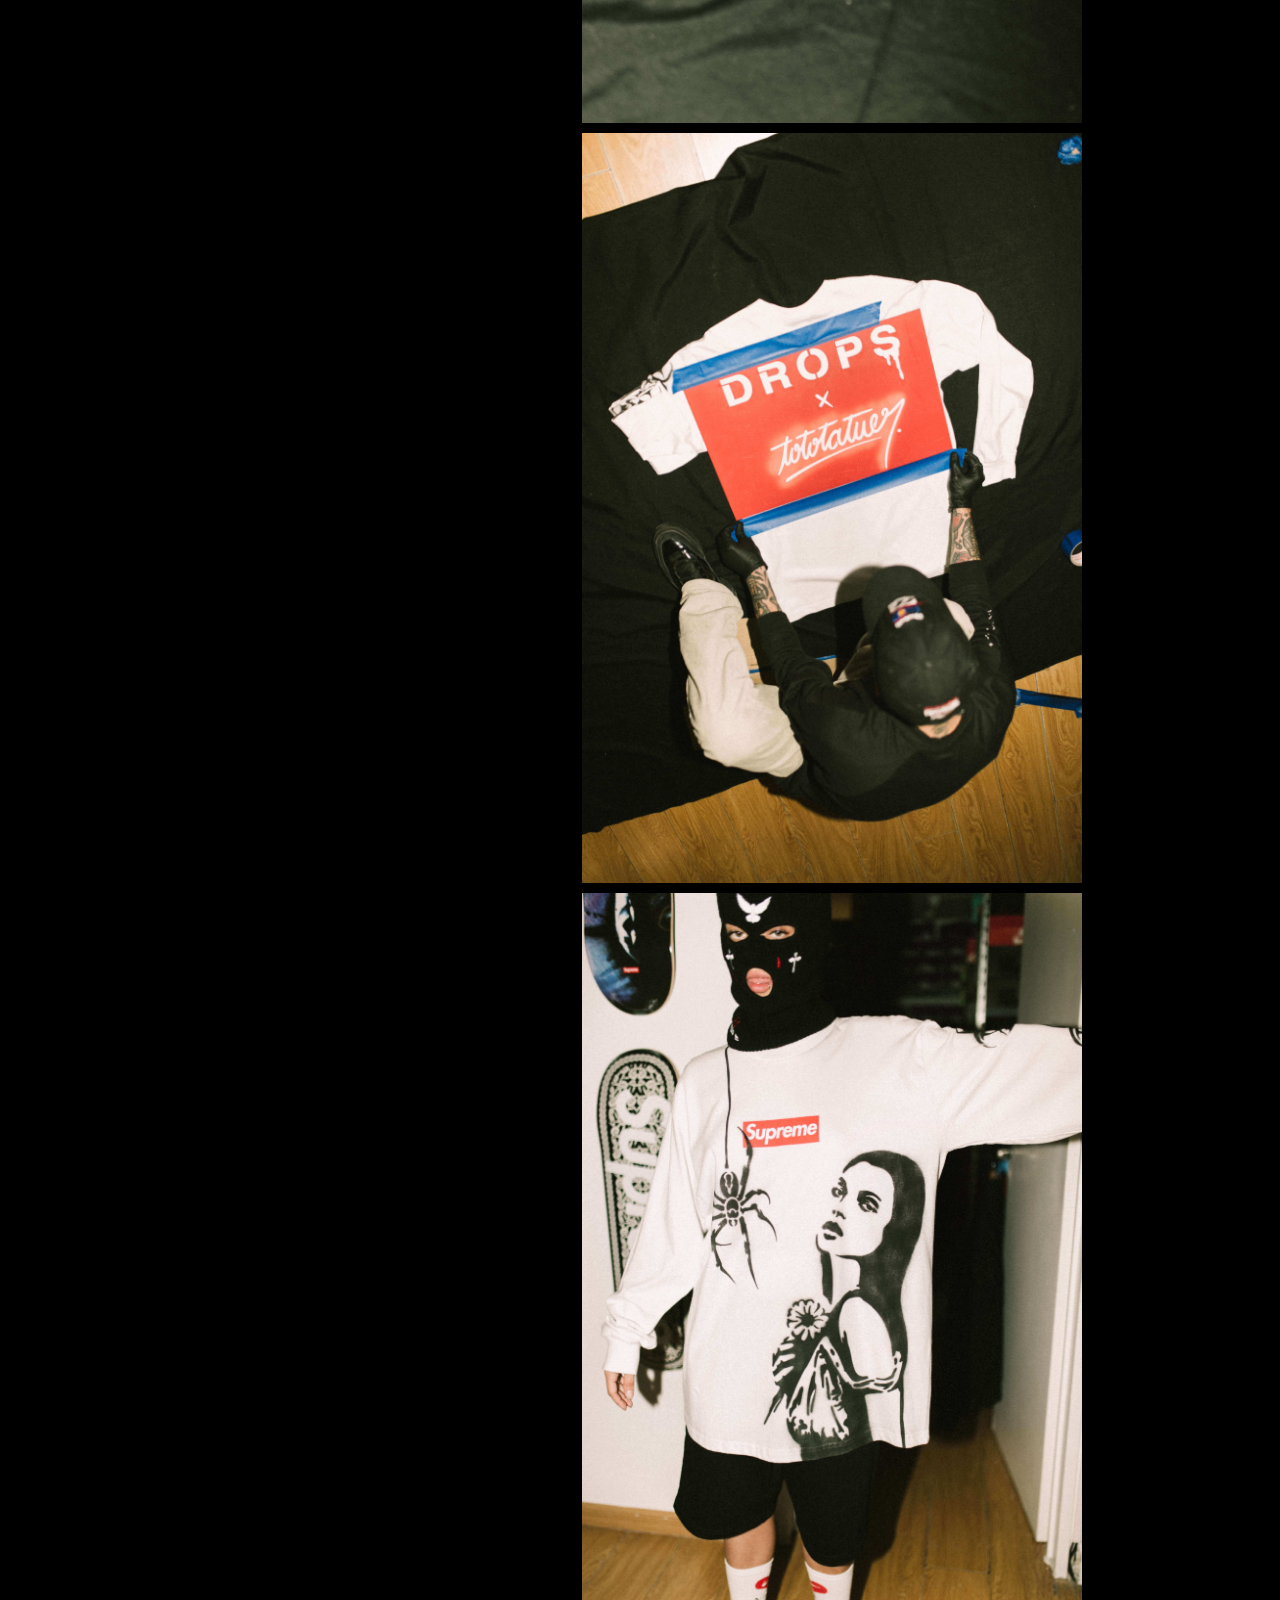
==== commit e97b2824: "play auto" ====
--- a/index.html
+++ b/index.html
@@ -49,7 +49,7 @@
 </div>
     <div class="row">
         <div class="column">
-          <video src="IMG_9057 (1).mp4" class="img-item broken" autoplay muted defaultMuted loop controls></video>
+          <video src="IMG_9057 (1).mp4" class="img-item broken" autoplay muted defaultMuted loop autoplay="autoplay" loop="true" muted defaultmuted playsinline></video>
           <img loading="lazy" class="img-item broken" src="\vidrio\obrasOpti\FullSizeRender.jpg">
           <img loading="lazy" class="img-item broken" src="\vidrio\obrasOpti\IMG_2849.jpg">
           <img loading="lazy" class="img-item broken" src="\vidrio\cazzuOpti\CAZZU_NENA TRAMPA_3000px.JPEG">
--- a/style2.css
+++ b/style2.css
@@ -182,6 +182,11 @@
   
   /* Responsive layout - makes the two columns stack on top of each other instead of next to each other */
   @media screen and (max-width: 600px) {
+    h1 {
+      font-size: 3em;
+      color: #fff;
+      text-align: center;
+    }
     .column {
       flex: 100%;
       max-width: 100%;
@@ -195,7 +200,7 @@
       word-wrap: break-word;
       text-align: right;
       visibility: hidden;
-      margin: 0px 20px 250% auto;
+      margin: 50px 20px 250% auto;
       vertical-align: middle;
     }
     .logo-nav:after {
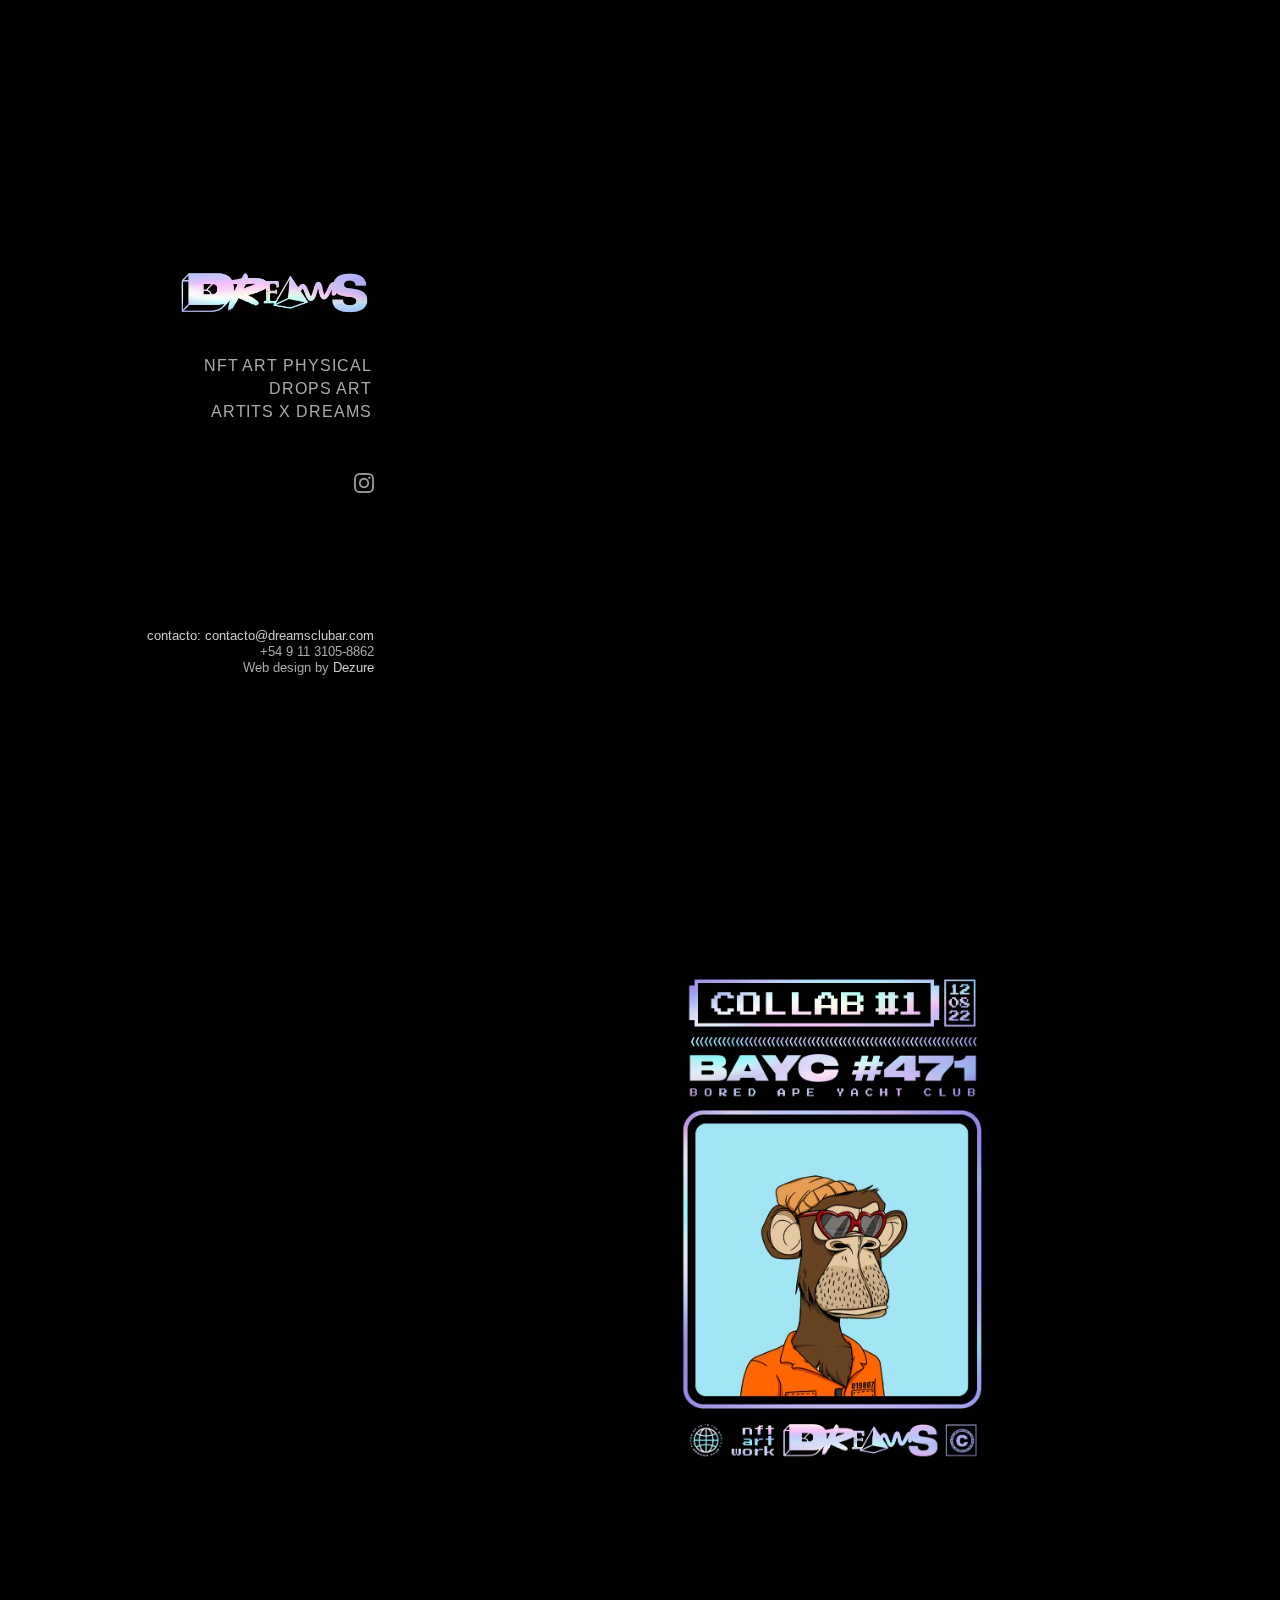
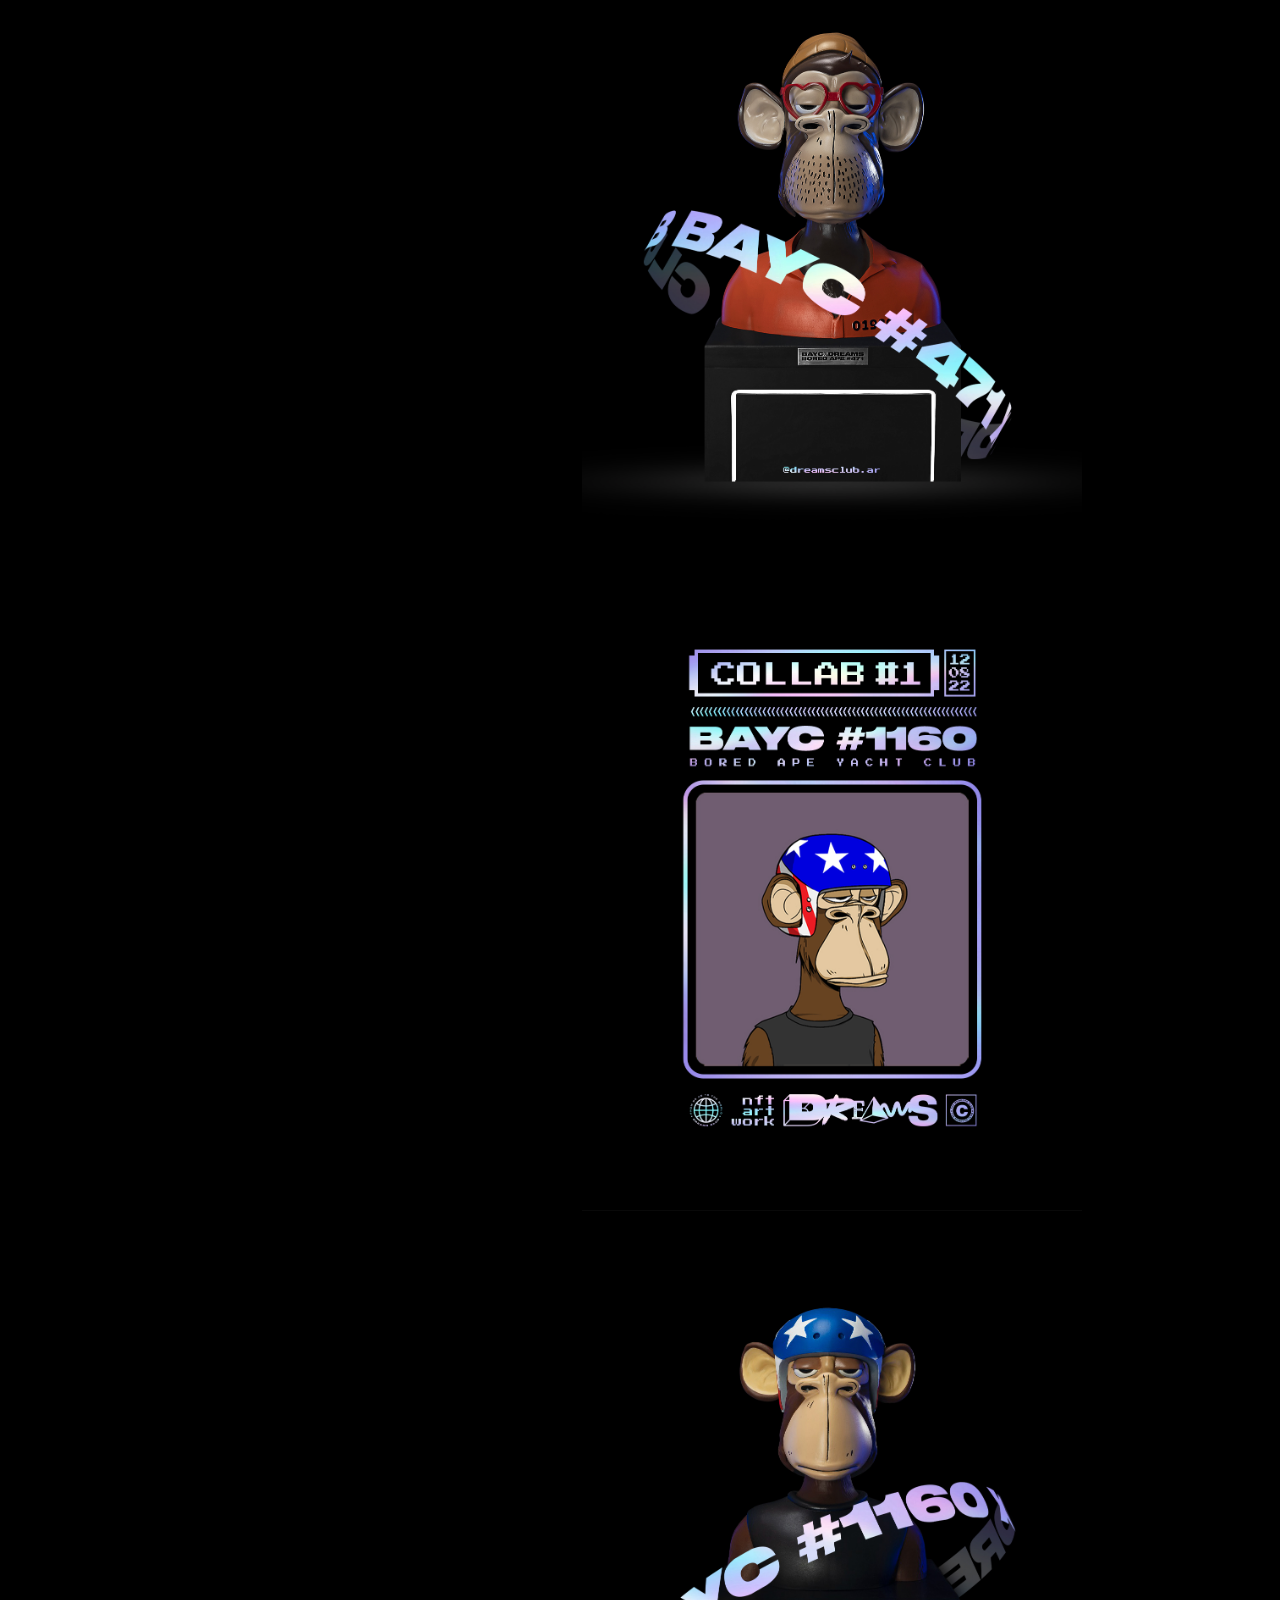
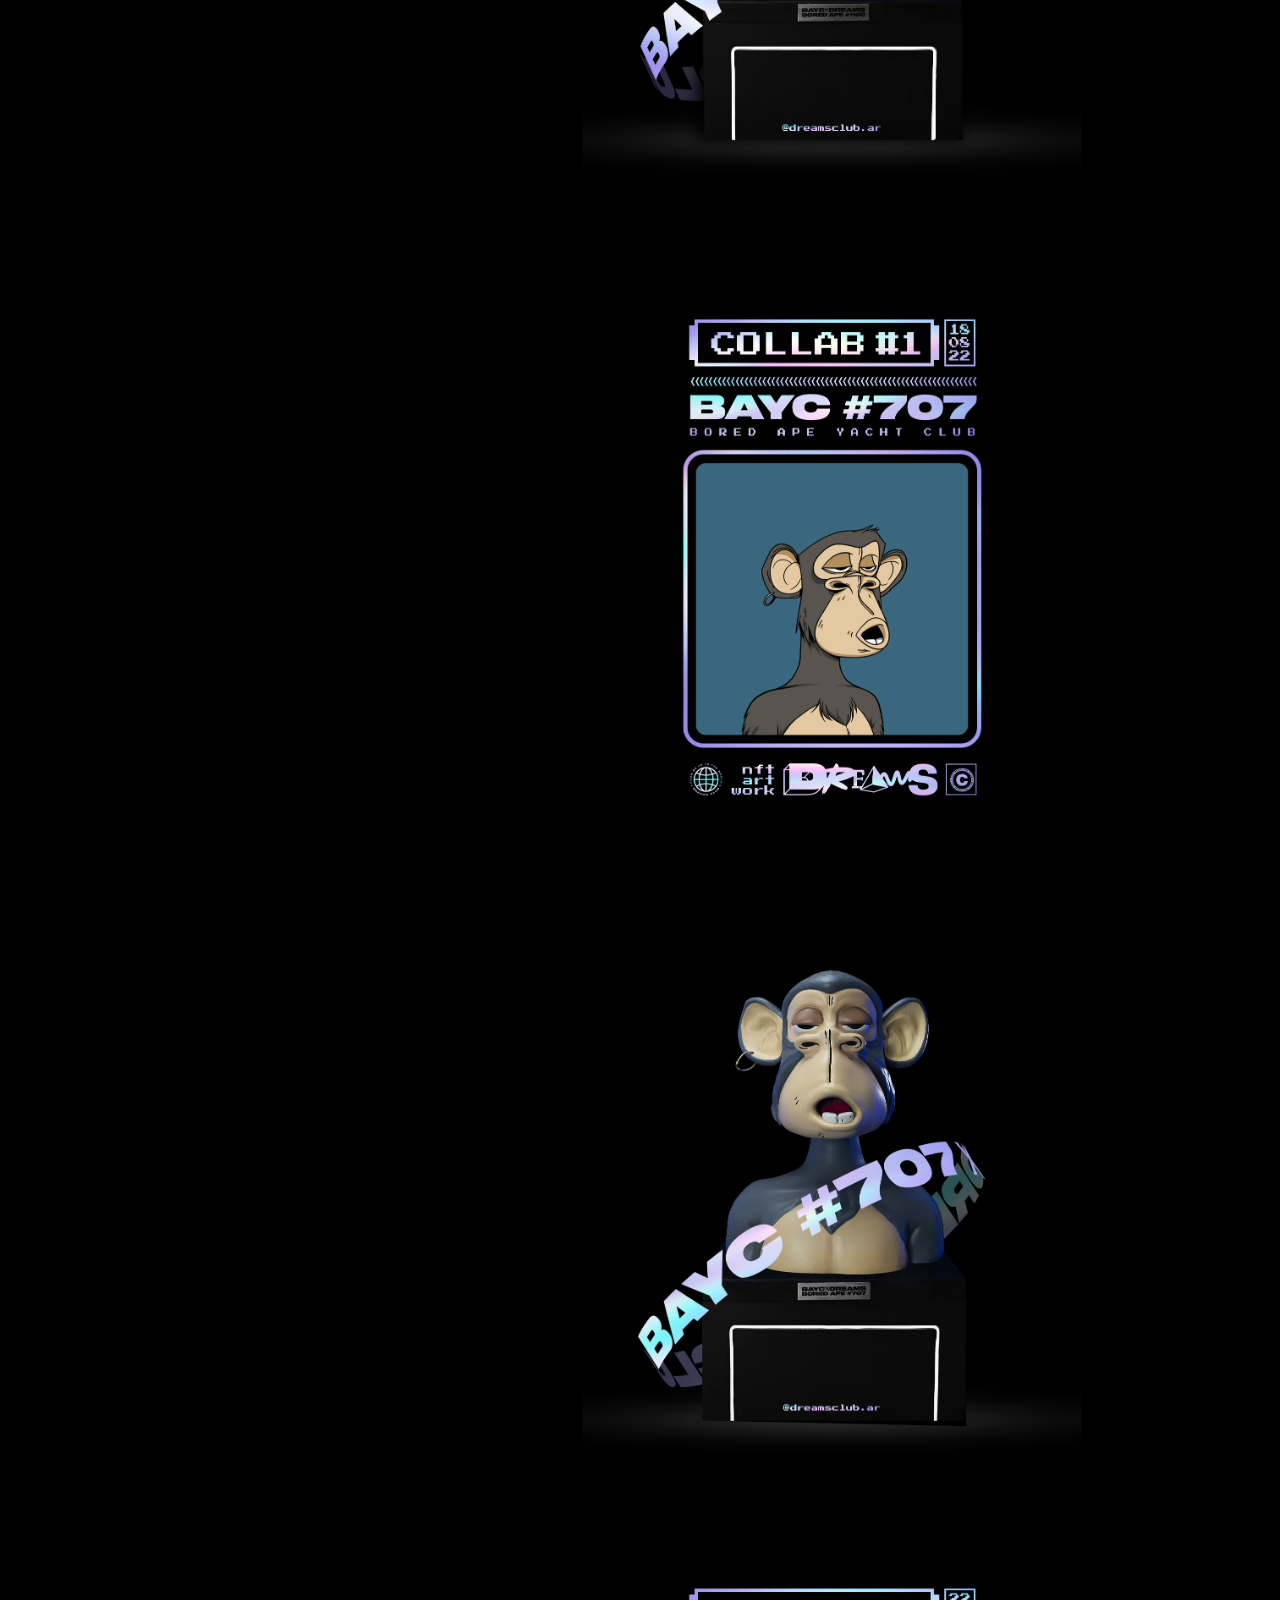
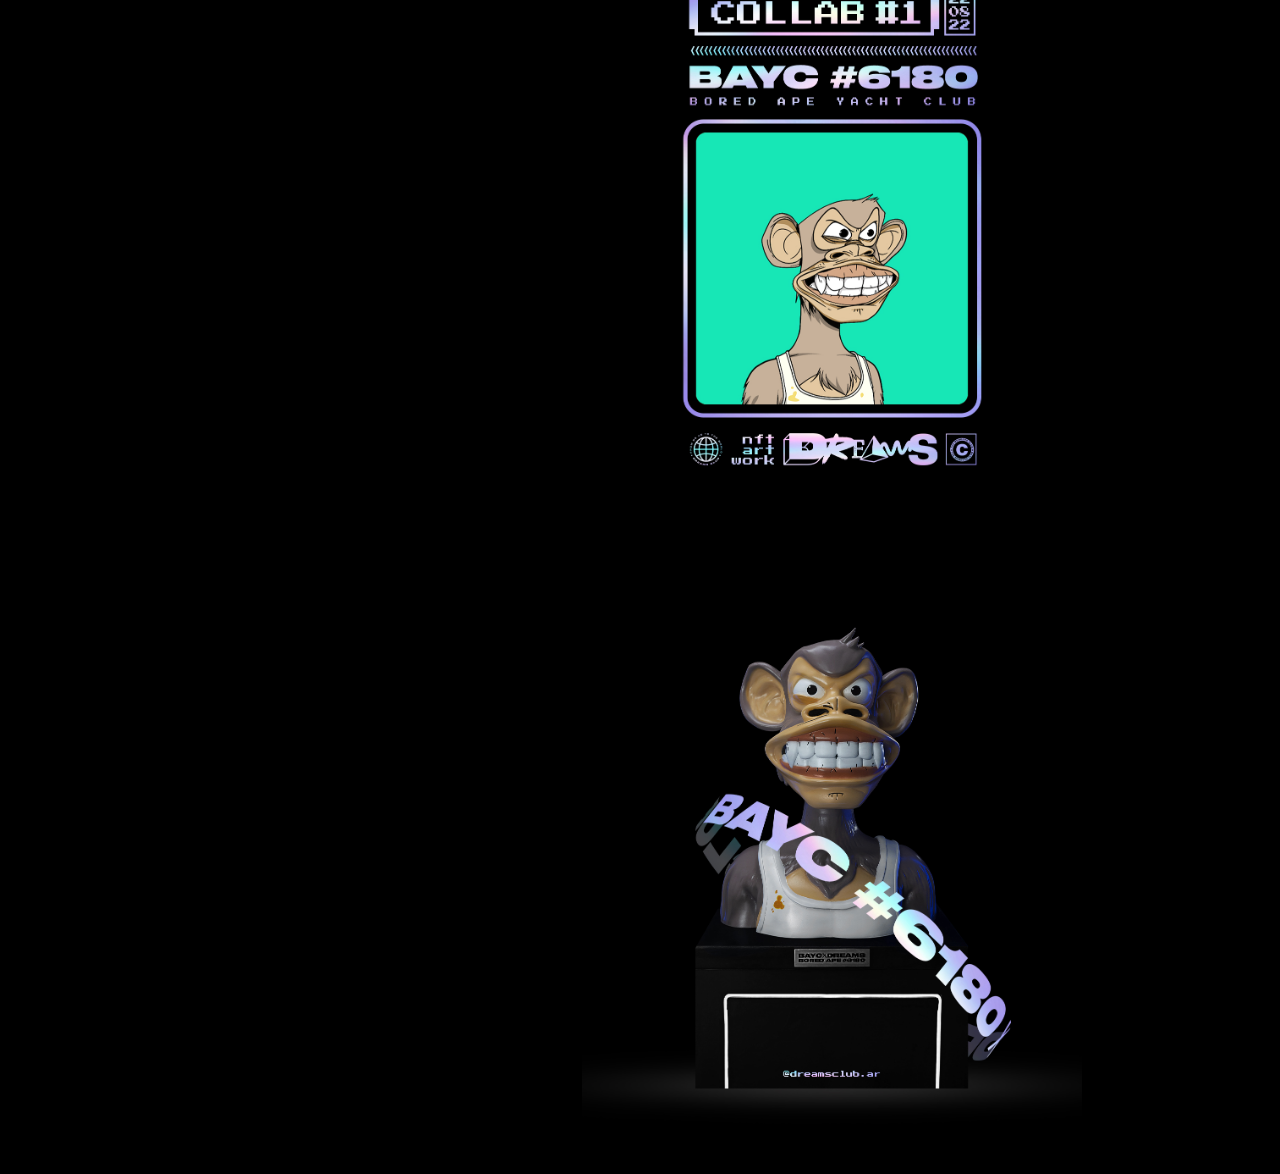
==== commit f8851af5: "inicio" ====
--- a/index.html
+++ b/index.html
@@ -13,7 +13,7 @@
     <link rel="manifest" href="/site.webmanifest">
     <link rel="stylesheet" href="style2.css">
     <script src="script.js"></script>
-    <title>TOTO TATUER</title>
+    <title>Dreams Club</title>
 </head>
 <body>
   <header>
@@ -21,16 +21,16 @@
       <a id='menu-hamburger'class="hamburger-icon" onclick="OpenMenu()">☰</a>
     </div>
     <nav class="navbar">
-      <h1 id="logo" class="logo-nav" onclick="resetImg()" class="pointer">TOTO TATUER</h1>
+      <a><img id="logo" class="logo-nav pointer" onclick="resetImg()" src="./images/Dreams_Logotipo Horizontal-01.png"></a>
       <ul id="menu">
-          <li><a class='pointer' id="broken" onclick="hideImgB()">Vidrio</a></li>
-          <li><a class='pointer' id="colabs" onclick="hideImgD()">Intervenciones/<br> Colaboraciones</a></li>
-          <li><a class='pointer' id="tatuajes" onclick="hideImgT()">Tattoos</a></li>
+          <li><a class='pointer' id="broken" onclick="hideImgB()">NFT ART PHYSICAL</a></li>
+          <li><a class='pointer' id="colabs" onclick="hideImgD()">DROPS ART</a></li>
+          <li><a class='pointer' id="tatuajes" onclick="hideImgT()">ARTITS X DREAMS </a></li>
       </ul>
       <ul id="footer">
-          <li><a href="https://www.instagram.com/tototatuer/" target="_blank"><img src="icon-ig.png"></a></li>
+          <li><a href="https://www.instagram.com/dreamsclub.ar/" target="_blank"><img src="icon-ig.png"></a></li>
       </ul>
-      <p id="rights"><a href="mailto:tototatuer95@gmail.com">Contact: tototatuer95@gmail.com</a><br>All rights reserved x tototatuer.<br> Web design by <a href="https://www.instagram.com/dezure.io" target="_blank">Dezure</a></p>
+      <p id="rights"><a href="mailto:tototatuer95@gmail.com">contacto: contacto@dreamsclubar.com </a><br>+54 9 11 3105-8862<br> Web design by <a href="https://www.instagram.com/dezure.io" target="_blank">Dezure</a></p>
     </nav>
 </header>
 <div id="header-responsive" class="close-menu">
@@ -49,72 +49,15 @@
 </div>
     <div class="row">
         <div class="column">
-          <video src="IMG_9057 (1).mp4" class="img-item broken" autoplay muted defaultMuted loop autoplay="autoplay" loop="true" muted defaultmuted playsinline></video>
-          <img loading="lazy" class="img-item broken" src="\vidrio\obrasOpti\FullSizeRender.jpg">
-          <img loading="lazy" class="img-item broken" src="\vidrio\obrasOpti\IMG_2849.jpg">
-          <img loading="lazy" class="img-item broken" src="\vidrio\cazzuOpti\CAZZU_NENA TRAMPA_3000px.JPEG">
-          <img loading="lazy" class="img-item broken" src="\vidrio\cazzuOpti\Ilustración_sin_título.JPG">
-          <img loading="lazy" class="img-item broken" src="\vidrio\IMG_3683.jpg">
-          <img loading="lazy" class="img-item broken" src="\vidrio\obrasOpti\IMG_2633.jpg">
-          <img loading="lazy" class="img-item broken" src="\vidrio\cazzuOpti\IMG_3743.JPEG">
-          <img loading="lazy" class="img-item broken" src="\vidrio\cazzuOpti\IMG_4002.JPEG">
-          <img loading="lazy" class="img-item broken" src="\vidrio\cazzuOpti\TOTOPONSDF IMG_6098.JPEG">
-          <img loading="lazy" class="img-item broken" src="\vidrio\cazzuOpti\TOTOPONSDF IMG_6182.JPEG">
-          <img loading="lazy" class="img-item broken" src="\vidrio\cazzuOpti\TOTOPONSDF IMG_6211.JPEG">
-          <!-- loading="lazy" ----------------------------------- -->
-          <img loading="lazy" class="img-item broken" src="\vidrio\obrasOpti\IMG_5973.JPEG">
-          <img loading="lazy" class="img-item broken" src="\vidrio\obrasOpti\IMG_caranueva.jpg">
-          <img loading="lazy" class="img-item colabs" src="\intervenciones\jefa\IMG_8848.JPEG">
-          <img loading="lazy" class="img-item colabs" src="\intervenciones\jefa\IMG_8897.JPEG">
-          <!-- -------------------------------------------------------- -->
-          <img loading="lazy" class="img-item colabs" src="\intervenciones\anillo\IMG_3760.JPG">
-          <img loading="lazy" class="img-item colabs" src="\intervenciones\cuadros\_DSC0066.jpg">
-          <img loading="lazy" class="img-item colabs" src="\intervenciones\cuadros\Ilustración_sin_título.jpg">
-          <img loading="lazy" class="img-item colabs" src="\intervenciones\drops\IMG_8599.JPEG">
-          <img loading="lazy" class="img-item colabs" src="\intervenciones\drops\IMG_8684.JPG">
-          <img loading="lazy" class="img-item colabs" src="\intervenciones\drops\IMG_8733.jpg">
-          <img loading="lazy" class="img-item colabs" src="\intervenciones\drops\IMG_8740.JPEG">
-          <img loading="lazy" class="img-item colabs" src="\intervenciones\ropa\_DSC0404.jpg">
-          <img loading="lazy" class="img-item colabs" src="\intervenciones\ropa\_DSC0407.jpg">
-          <img loading="lazy" class="img-item colabs" src="\intervenciones\ropa\_DSC0413.jpg">
-          <img loading="lazy" class="img-item colabs" src="\intervenciones\ropa\_DSC0762.JPG">
-          <img loading="lazy" class="img-item colabs" src="\intervenciones\ropa\FullSizeRender.jpg">
-          <img loading="lazy" class="img-item colabs" src="\intervenciones\ropa\IMG_3175.jpg">
-          <img loading="lazy" class="img-item colabs" src="\intervenciones\ropa\_DSC0762.JPG">
-          <img loading="lazy" class="img-item colabs" src="\intervenciones\ropa\IMG_3866.jpg">
-          <img loading="lazy" class="img-item colabs" src="\intervenciones\ropa\IMG_3867.jpg">
-          <img loading="lazy" class="img-item colabs" src="\intervenciones\ropa\Snapseed.JPG">
-          <!-- loading="lazy" ------------------------------------------------ -->
-          <img loading="lazy" id="tattoo" class="img-item tattoo" src="\tattoosOpti\IMG_3844.jpg">
-          <img loading="lazy" id="tattoo" class="img-item tattoo" src="\tattoosOpti\IMG_3845.jpg">
-          <img loading="lazy" id="tattoo" class="img-item tattoo" src="\tattoosOpti\IMG_3846.jpg">
-          <img loading="lazy" id="tattoo" class="img-item tattoo" src="\tattoosOpti\IMG_3847.jpg">
-          <img loading="lazy" id="tattoo" class="img-item tattoo" src="\tattoosOpti\IMG_3848.jpg">
-          <img loading="lazy" id="tattoo" class="img-item tattoo" src="\tattoosOpti\IMG_3850.jpg">
-          <img loading="lazy" id="tattoo" class="img-item tattoo" src="\tattoosOpti\IMG_3852.jpg">
-          <img loading="lazy" id="tattoo" class="img-item tattoo" src="\tattoosOpti\IMG_3853.jpg">
-          <img loading="lazy" id="tattoo" class="img-item tattoo" src="\tattoosOpti\IMG_3855.jpg">
-          <img loading="lazy" id="tattoo" class="img-item tattoo" src="\tattoosOpti\IMG_3856.jpg">
-          <img loading="lazy" id="tattoo" class="img-item tattoo" src="\tattoosOpti\IMG_3857.jpg">
-          <img loading="lazy" id="tattoo" class="img-item tattoo" src="\tattoosOpti\IMG_3858.jpg">
-          <img loading="lazy" id="tattoo" class="img-item tattoo" src="\tattoosOpti\IMG_3859.jpg">
-          <img loading="lazy" id="tattoo" class="img-item tattoo" src="\tattoosOpti\IMG_3860.jpg">
-          <img loading="lazy" id="tattoo" class="img-item tattoo" src="\tattoosOpti\IMG_3861.jpg">
-          <img loading="lazy" id="tattoo" class="img-item tattoo" src="\tattoosOpti\IMG_3862.jpg">
-          <img loading="lazy" id="tattoo" class="img-item tattoo" src="\tattoosOpti\IMG_3863.jpg">
-          <img loading="lazy" id="tattoo" class="img-item tattoo" src="\tattoosOpti\IMG_3864.jpg">
-          <img loading="lazy" id="tattoo" class="img-item tattoo" src="\tattoosOpti\IMG_3868.jpg">
-          <img loading="lazy" id="tattoo" class="img-item tattoo" src="\tattoosOpti\IMG_3869.jpg">
-          <img loading="lazy" id="tattoo" class="img-item tattoo" src="\tattoosOpti\IMG_3870.jpg">
-          <img loading="lazy" id="tattoo" class="img-item tattoo" src="\tattoosOpti\IMG_3871.jpg">
-          <img loading="lazy" id="tattoo" class="img-item tattoo" src="\tattoosOpti\IMG_3872.jpg">
-          <img loading="lazy" id="tattoo" class="img-item tattoo" src="\tattoosOpti\IMG_3873.jpg">
-          <img loading="lazy" id="tattoo" class="img-item tattoo" src="\tattoosOpti\IMG_3874.jpg">
-          <img loading="lazy" id="tattoo" class="img-item tattoo" src="\tattoosOpti\IMG_3875.jpg">
-          <img loading="lazy" id="tattoo" class="img-item tattoo" src="\tattoosOpti\IMG_3876.jpg">
-          <img loading="lazy" id="tattoo" class="img-item tattoo" src="\tattoosOpti\IMG_3877.jpg">
-          <img loading="lazy" id="tattoo" class="img-item tattoo" src="\tattoosOpti\IMG_3878.jpg">
-          <img loading="lazy" id="tattoo" class="img-item tattoo" src="\tattoosOpti\IMG_3879.jpg">
+          <video src="/images/TEASER DREAMS CLUB.mp4" class="img-item broken" autoplay muted defaultMuted loop autoplay="autoplay" loop="true" muted defaultmuted playsinline></video>
+          <img loading="lazy" class="img-item broken" src="/images/Feed_DREAMS-11-2.jpg">
+          <img loading="lazy" class="img-item broken" src="/images/Feed_DREAMS-11.jpg"">
+          <img loading="lazy" class="img-item broken" src="/images/Feed_DREAMS-8-2.jpg">
+          <img loading="lazy" class="img-item broken" src="/images/Feed_DREAMS-8.jpg">
+          <img loading="lazy" class="img-item broken" src="/images/Feed_DREAMS-14-2.jpg">
+          <img loading="lazy" class="img-item broken" src="/images/Feed_DREAMS-14.jpg">
+          <img loading="lazy" class="img-item broken" src="/images/Feed_DREAMS-17-2.jpg">
+          <img loading="lazy" class="img-item broken" src="/images/Feed_DREAMS-17.jpg">
         </div>
       </div>
 </body>
--- a/style2.css
+++ b/style2.css
@@ -89,11 +89,18 @@
 }
 nav {
     position: fixed;
+    display: flex;
+    flex-direction: column;
+    align-items: end;
 }
 nav h1 {
     margin-bottom: 50px;
     letter-spacing: 0.1em;
     text-align: right;
+}
+nav img { 
+  width: 200px;
+  margin: 0 0 30px 0;
 }
 #menu li a {
     text-decoration: none;
@@ -197,15 +204,7 @@
     }
     .logo-nav {
       width: 20px;
-      word-wrap: break-word;
-      text-align: right;
-      visibility: hidden;
-      margin: 50px 20px 250% auto;
-      vertical-align: middle;
-    }
-    .logo-nav:after {
-      content: "TOTO TATUER";
-      visibility: visible;
+      /* margin: 50px 20px 250% auto; */
     }
     .navbar {
       margin: 20px;
@@ -256,7 +255,7 @@
       margin: 20px;
     }
     #rights {
-      text-align: center;
+      text-align: right;
     }
     #header-responsive {
       z-index: 100;
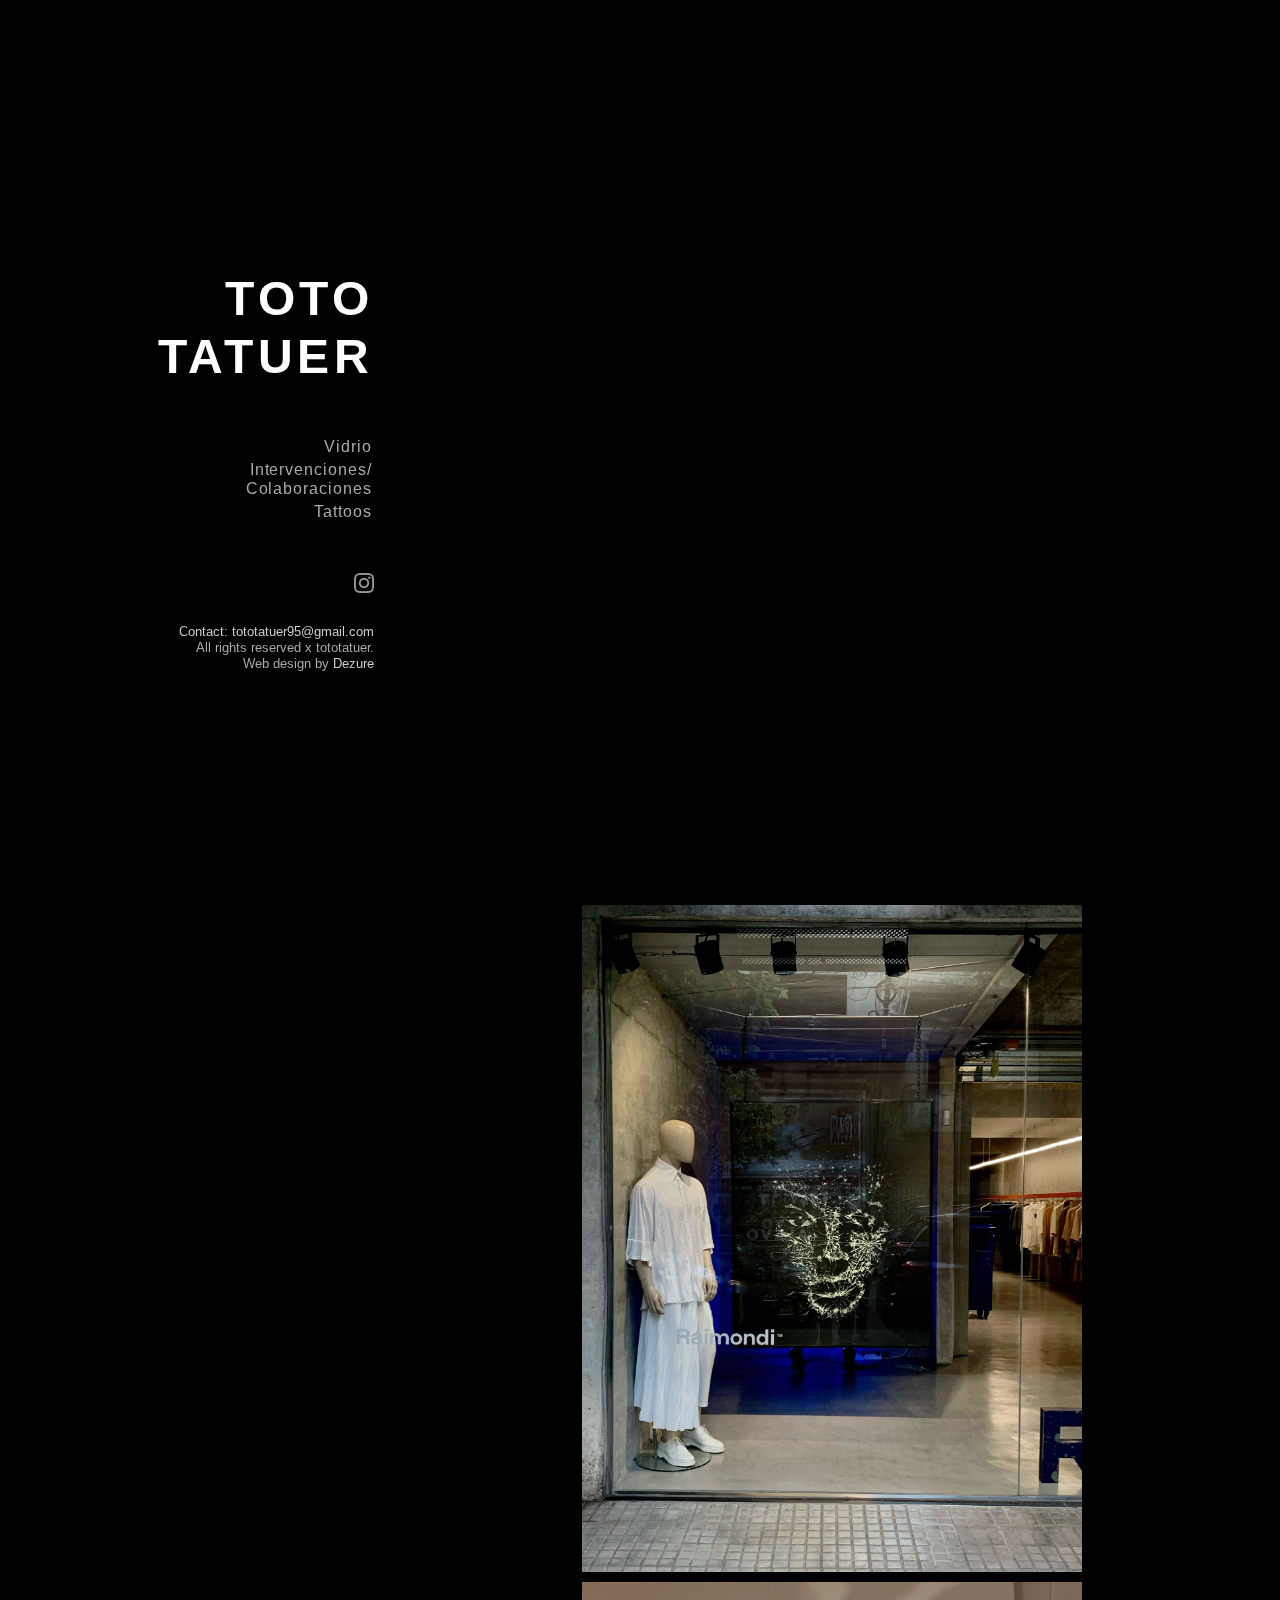
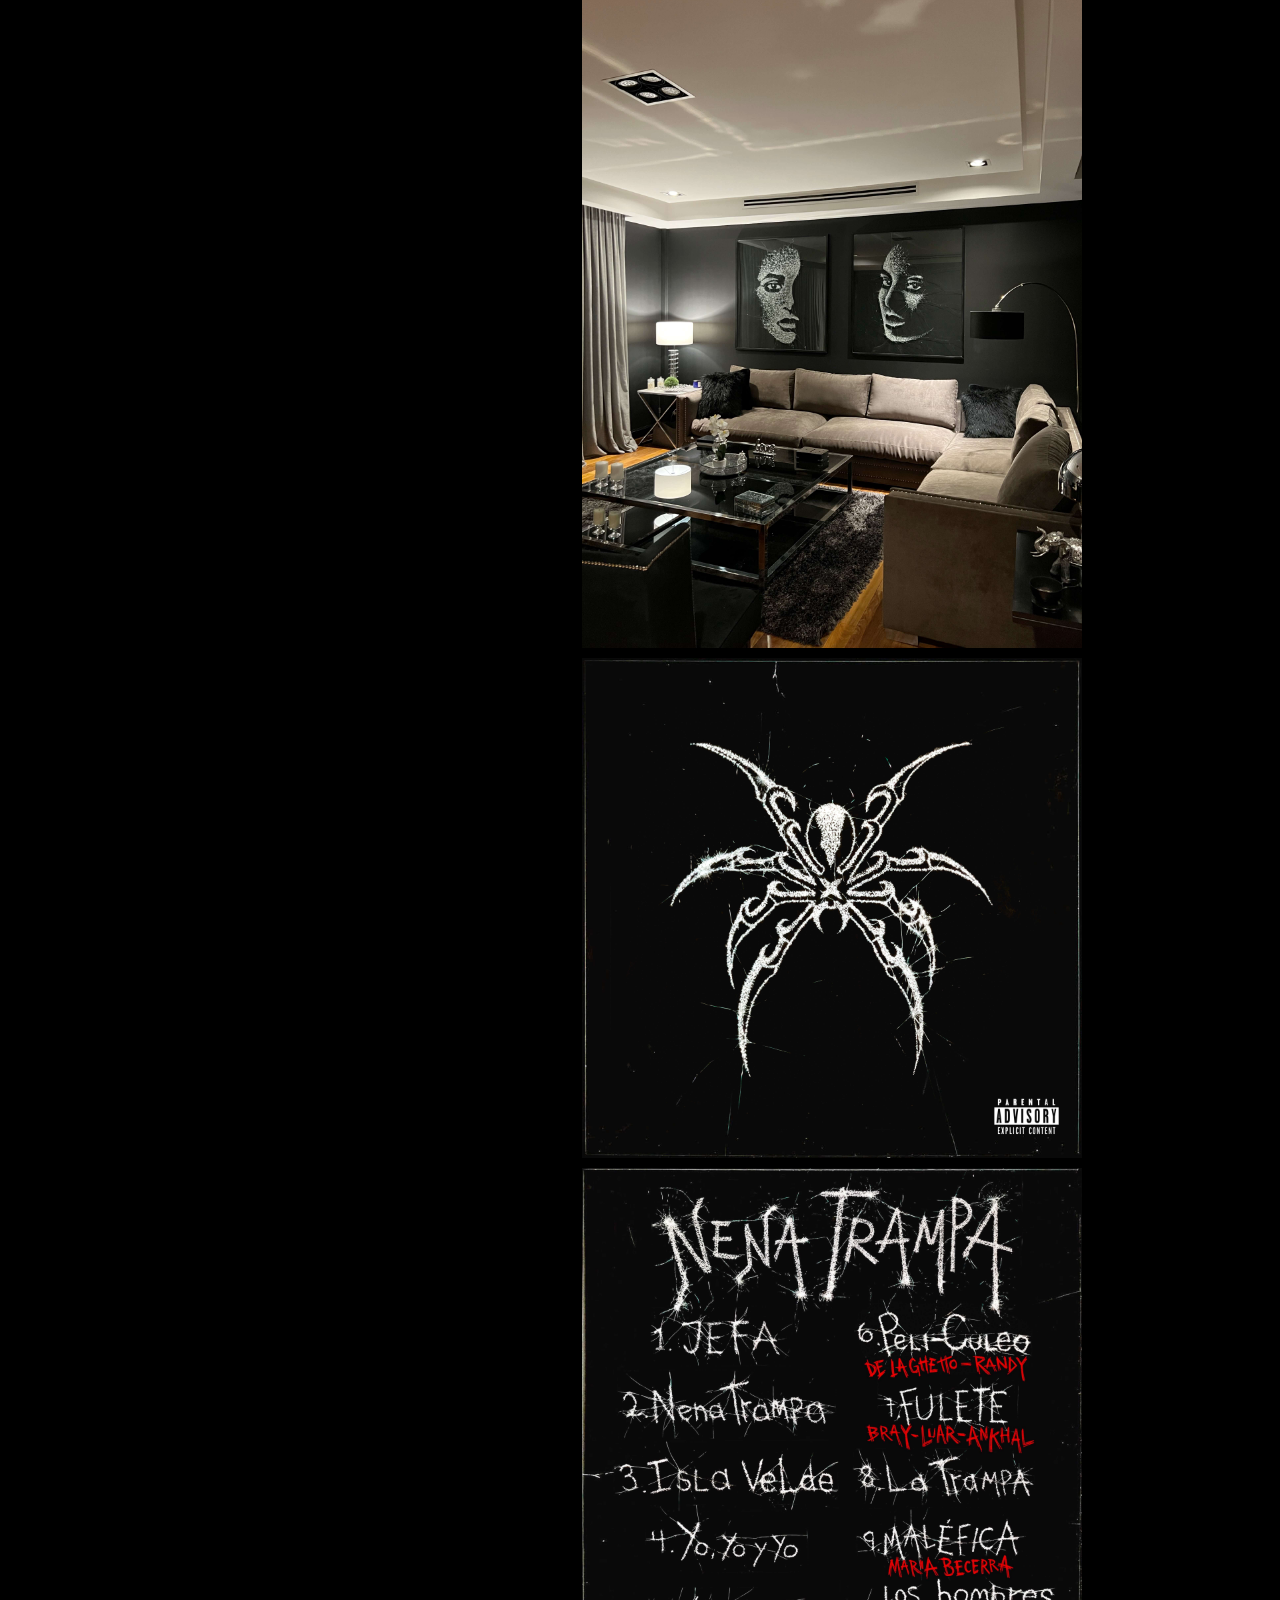
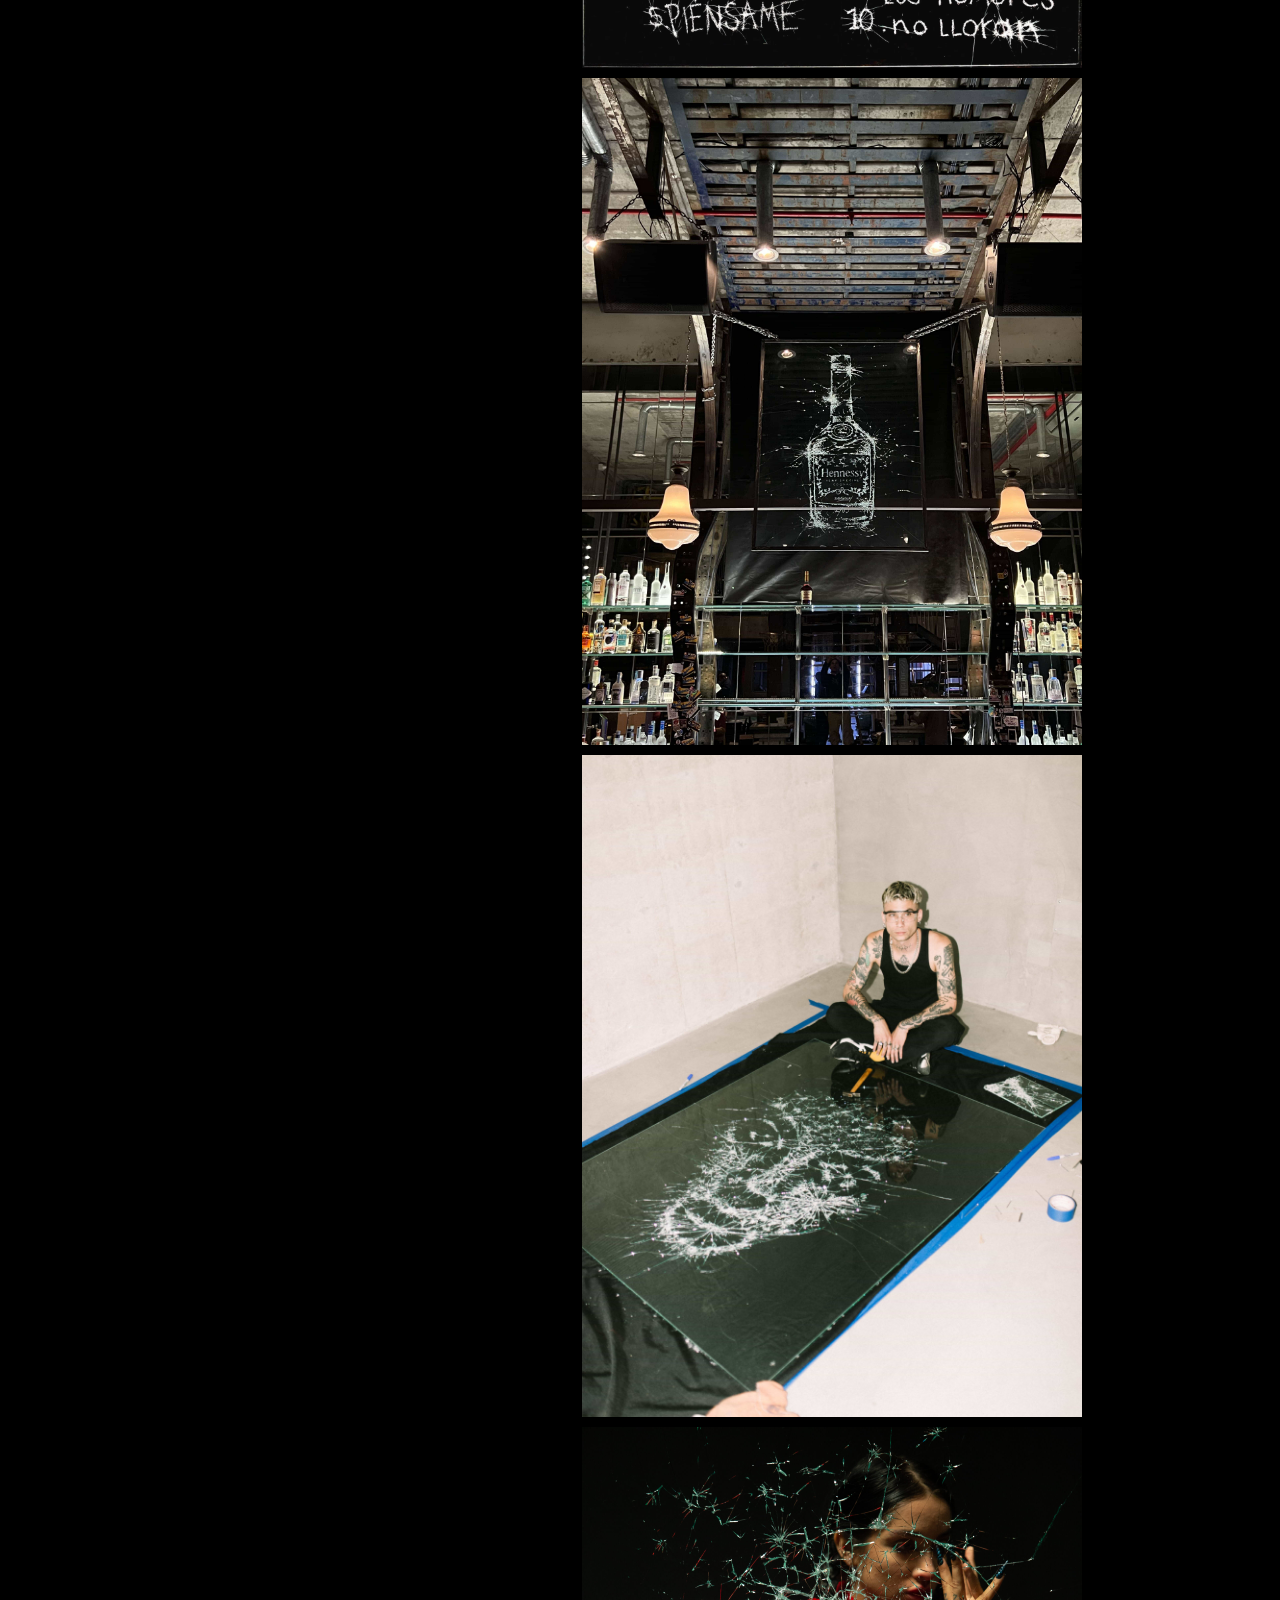
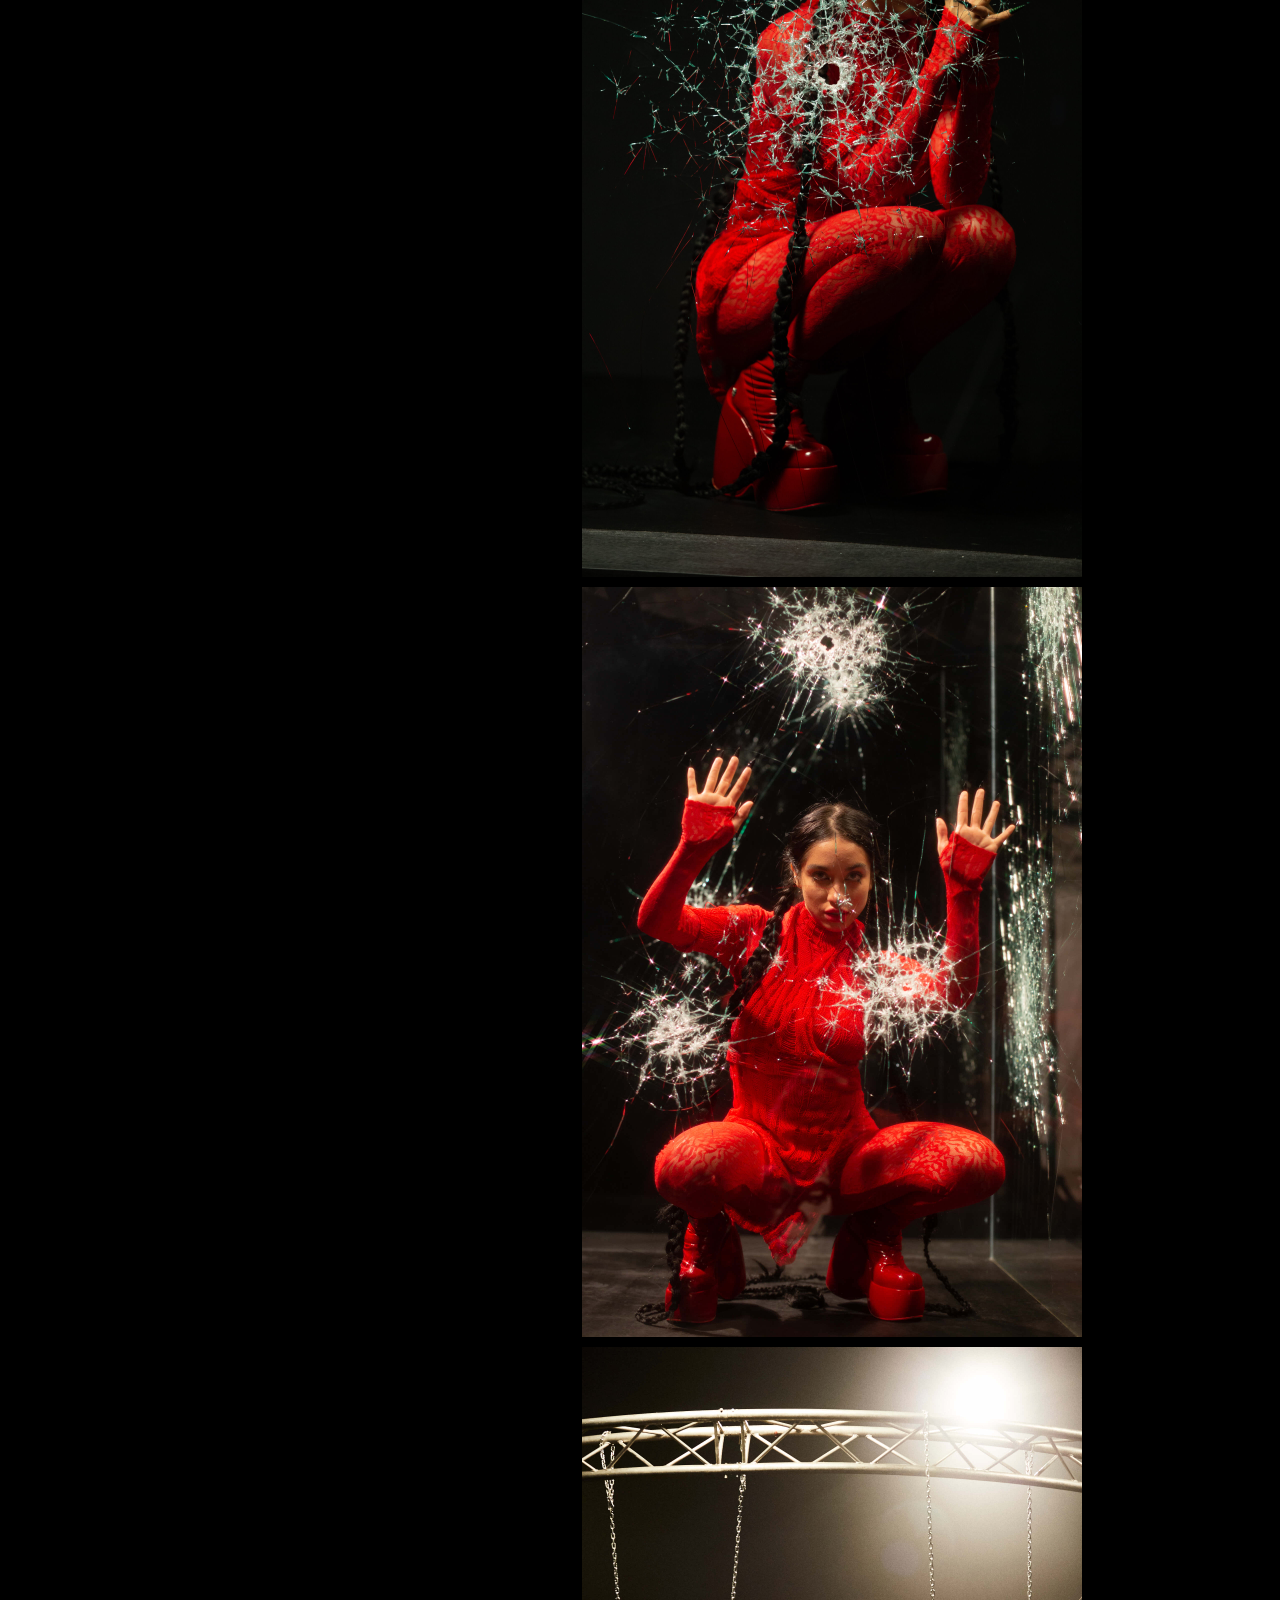
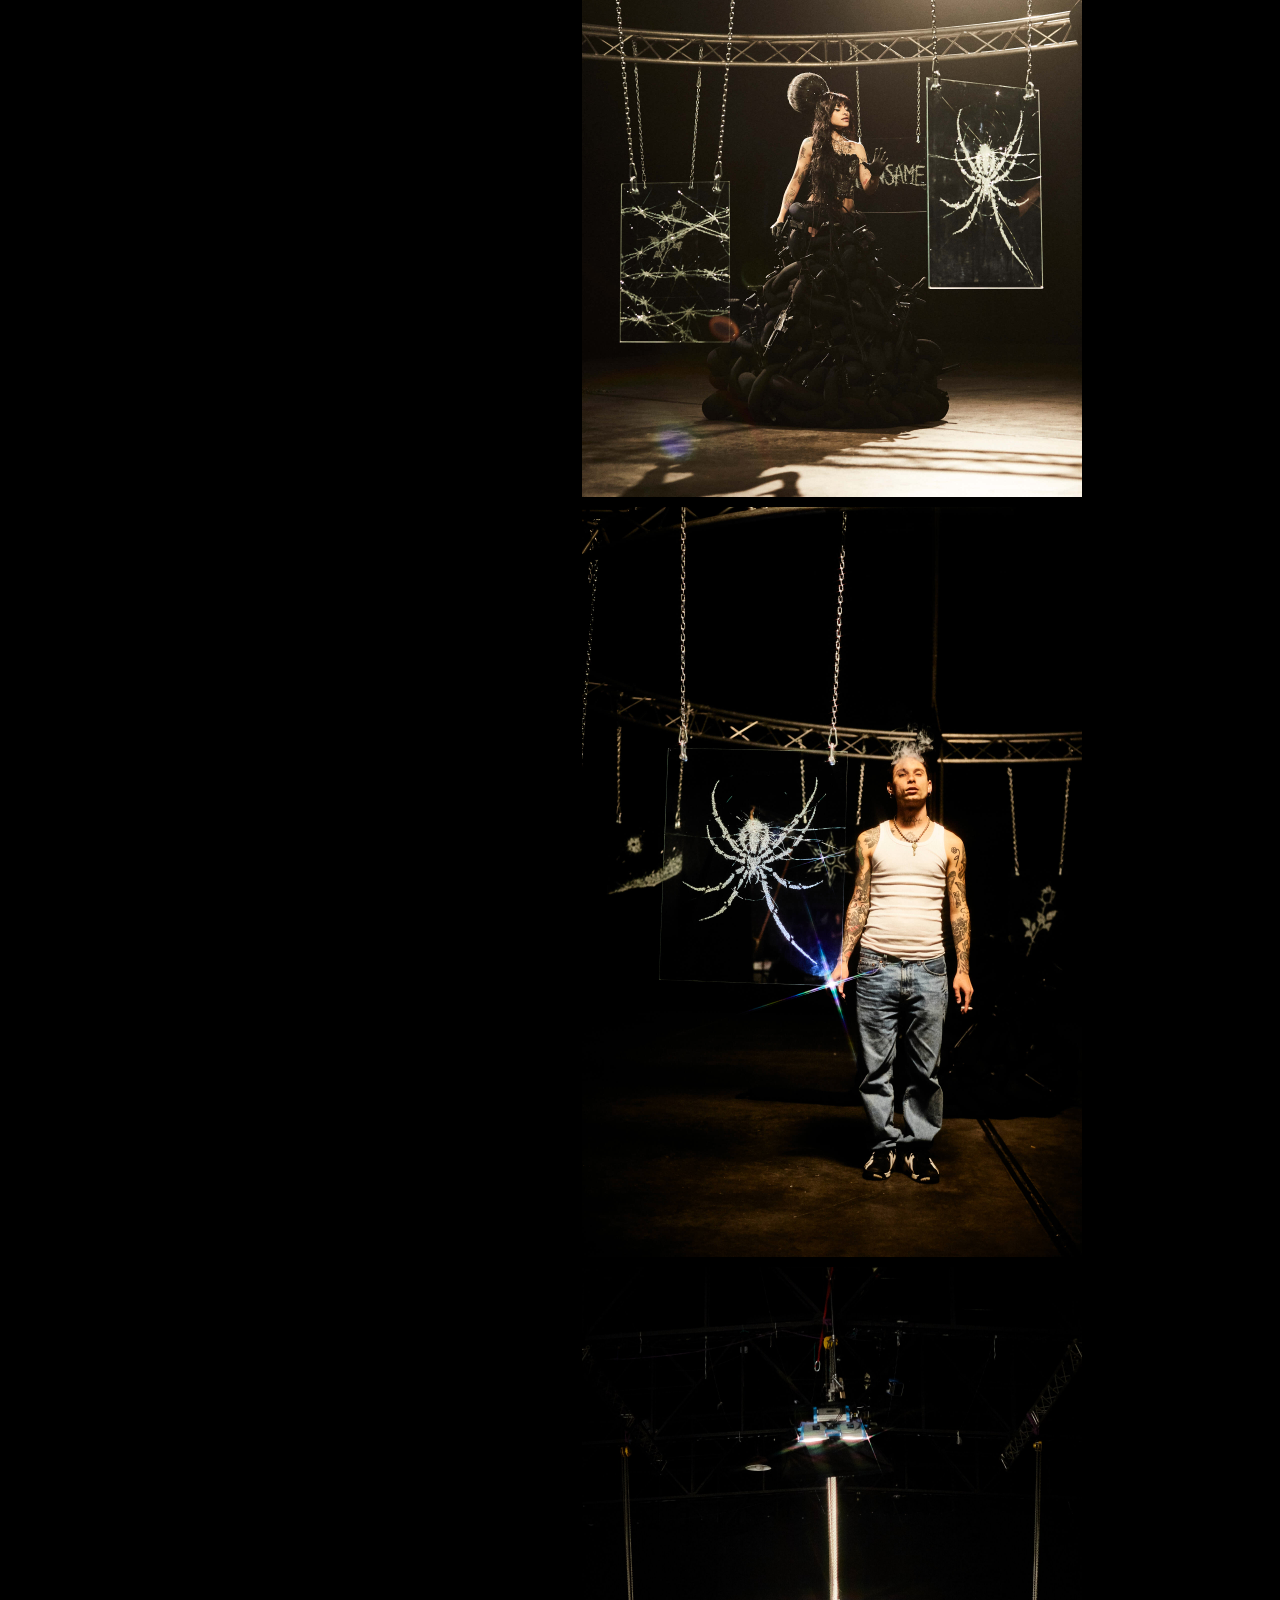
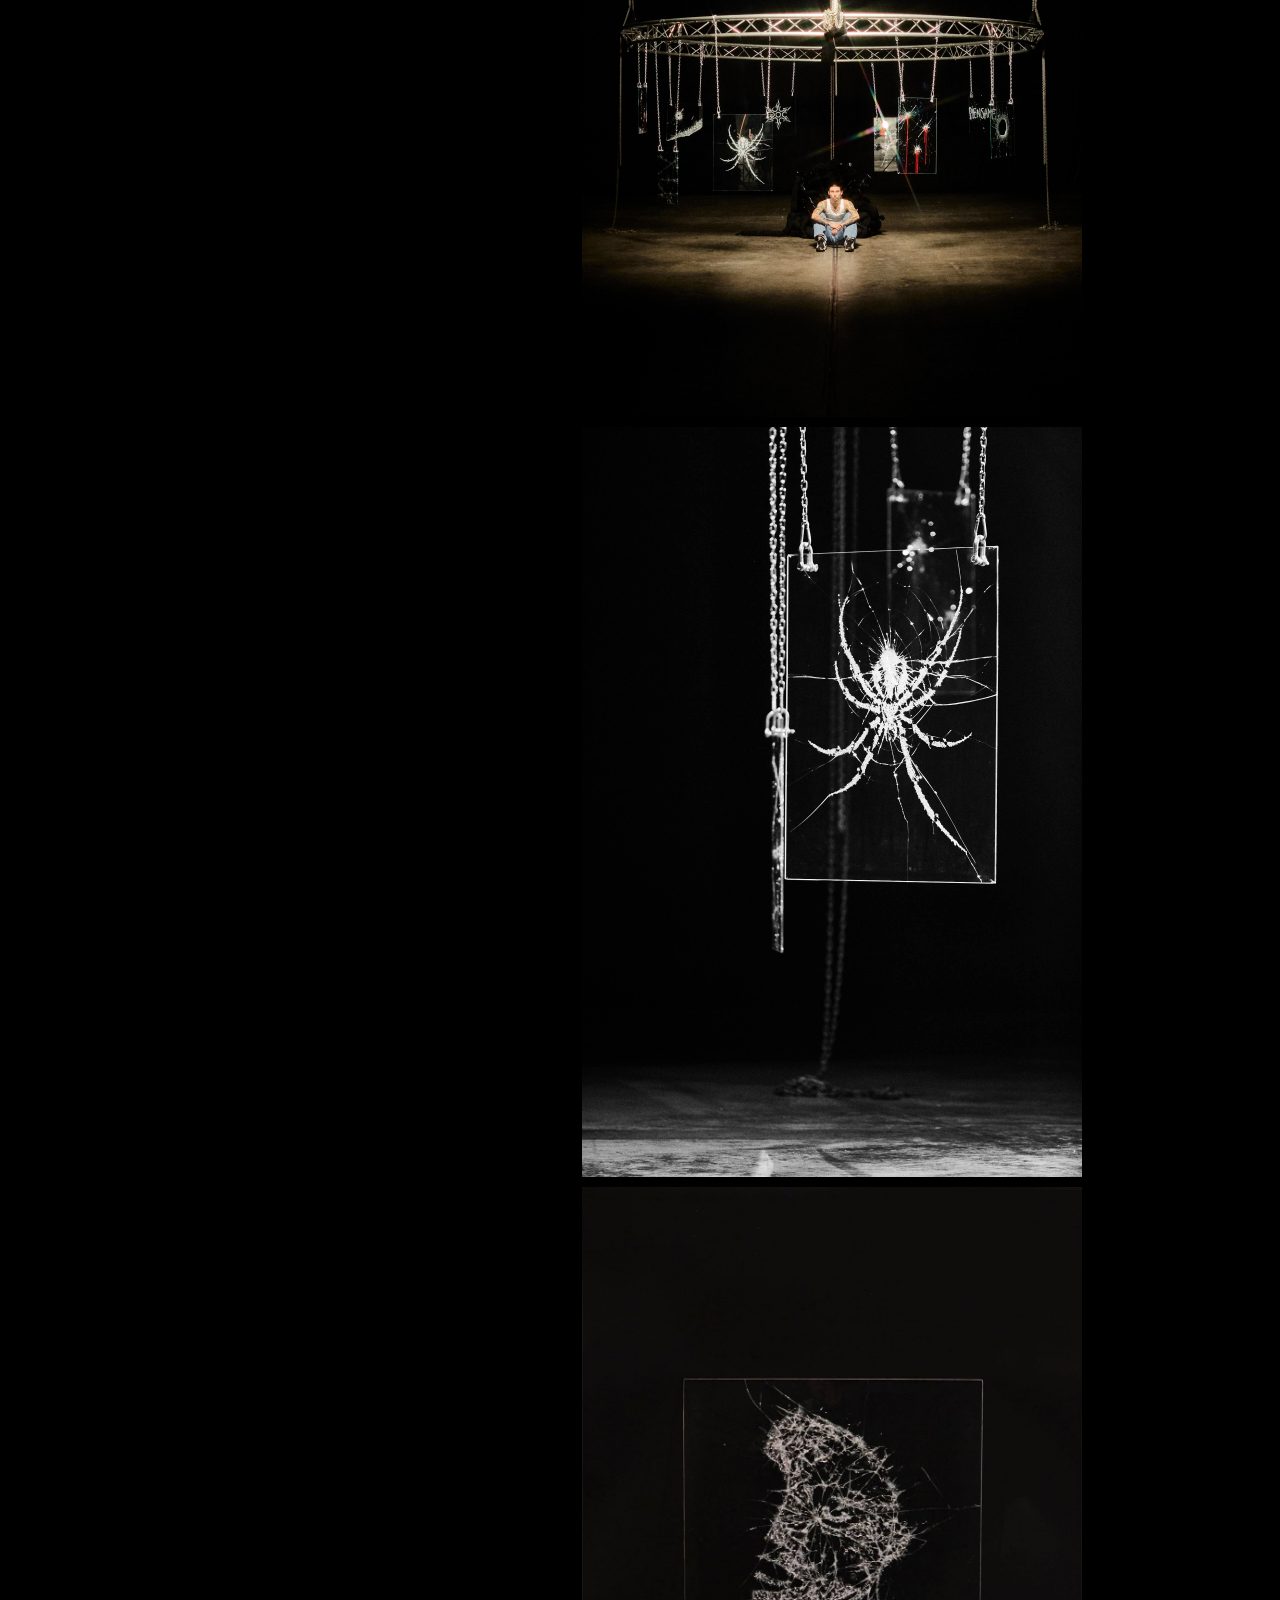
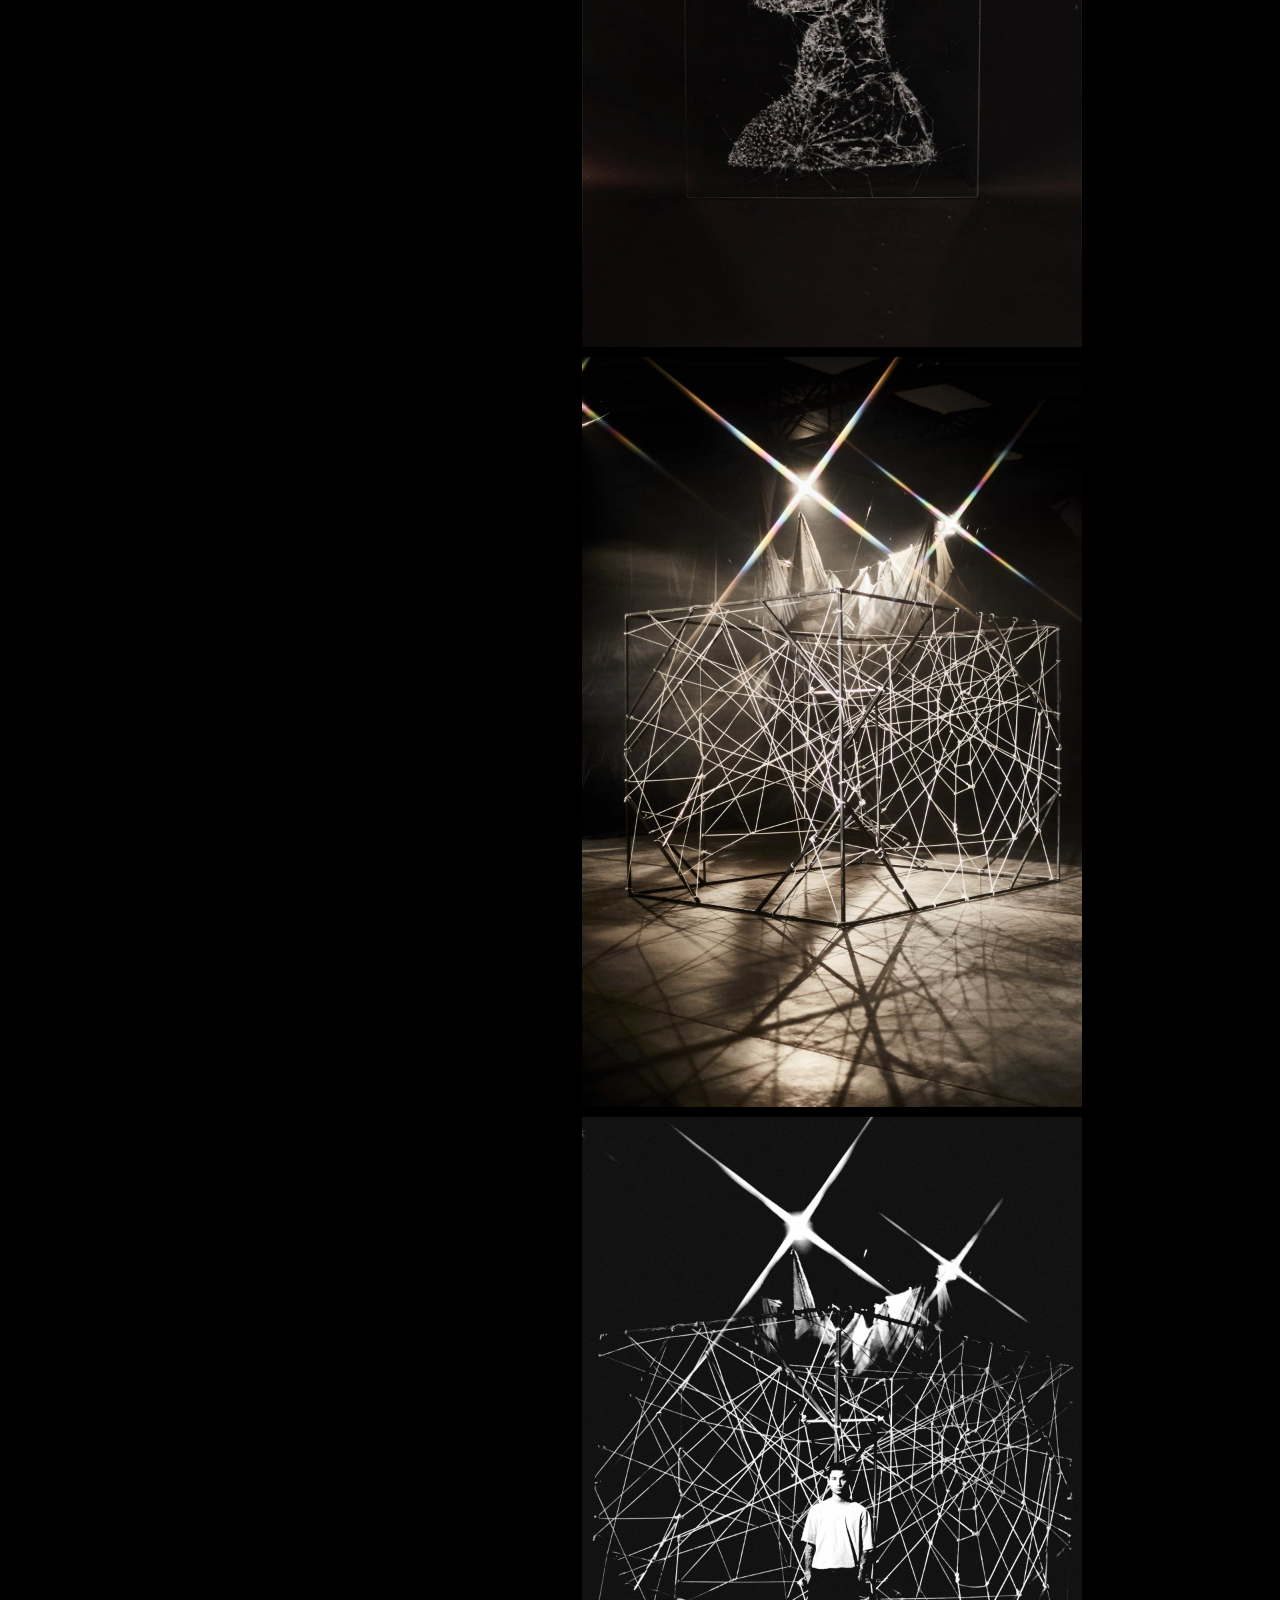
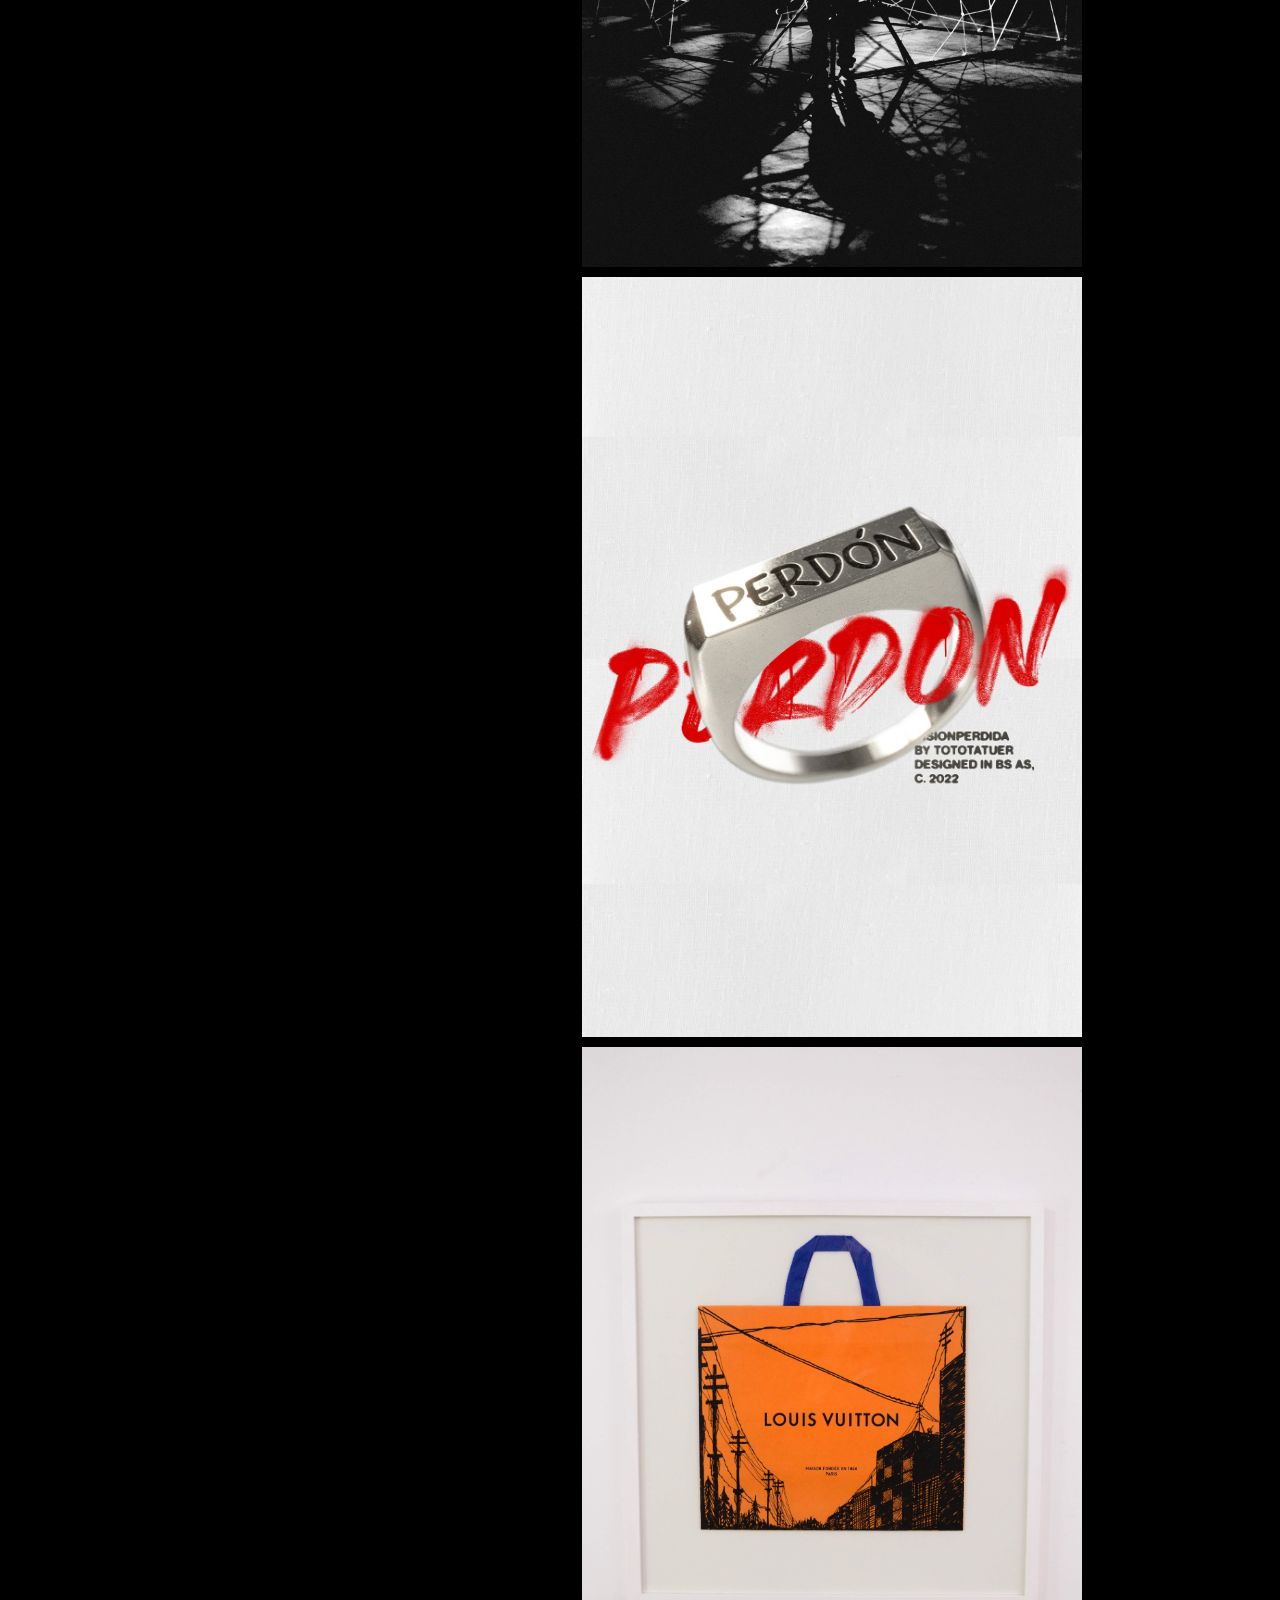
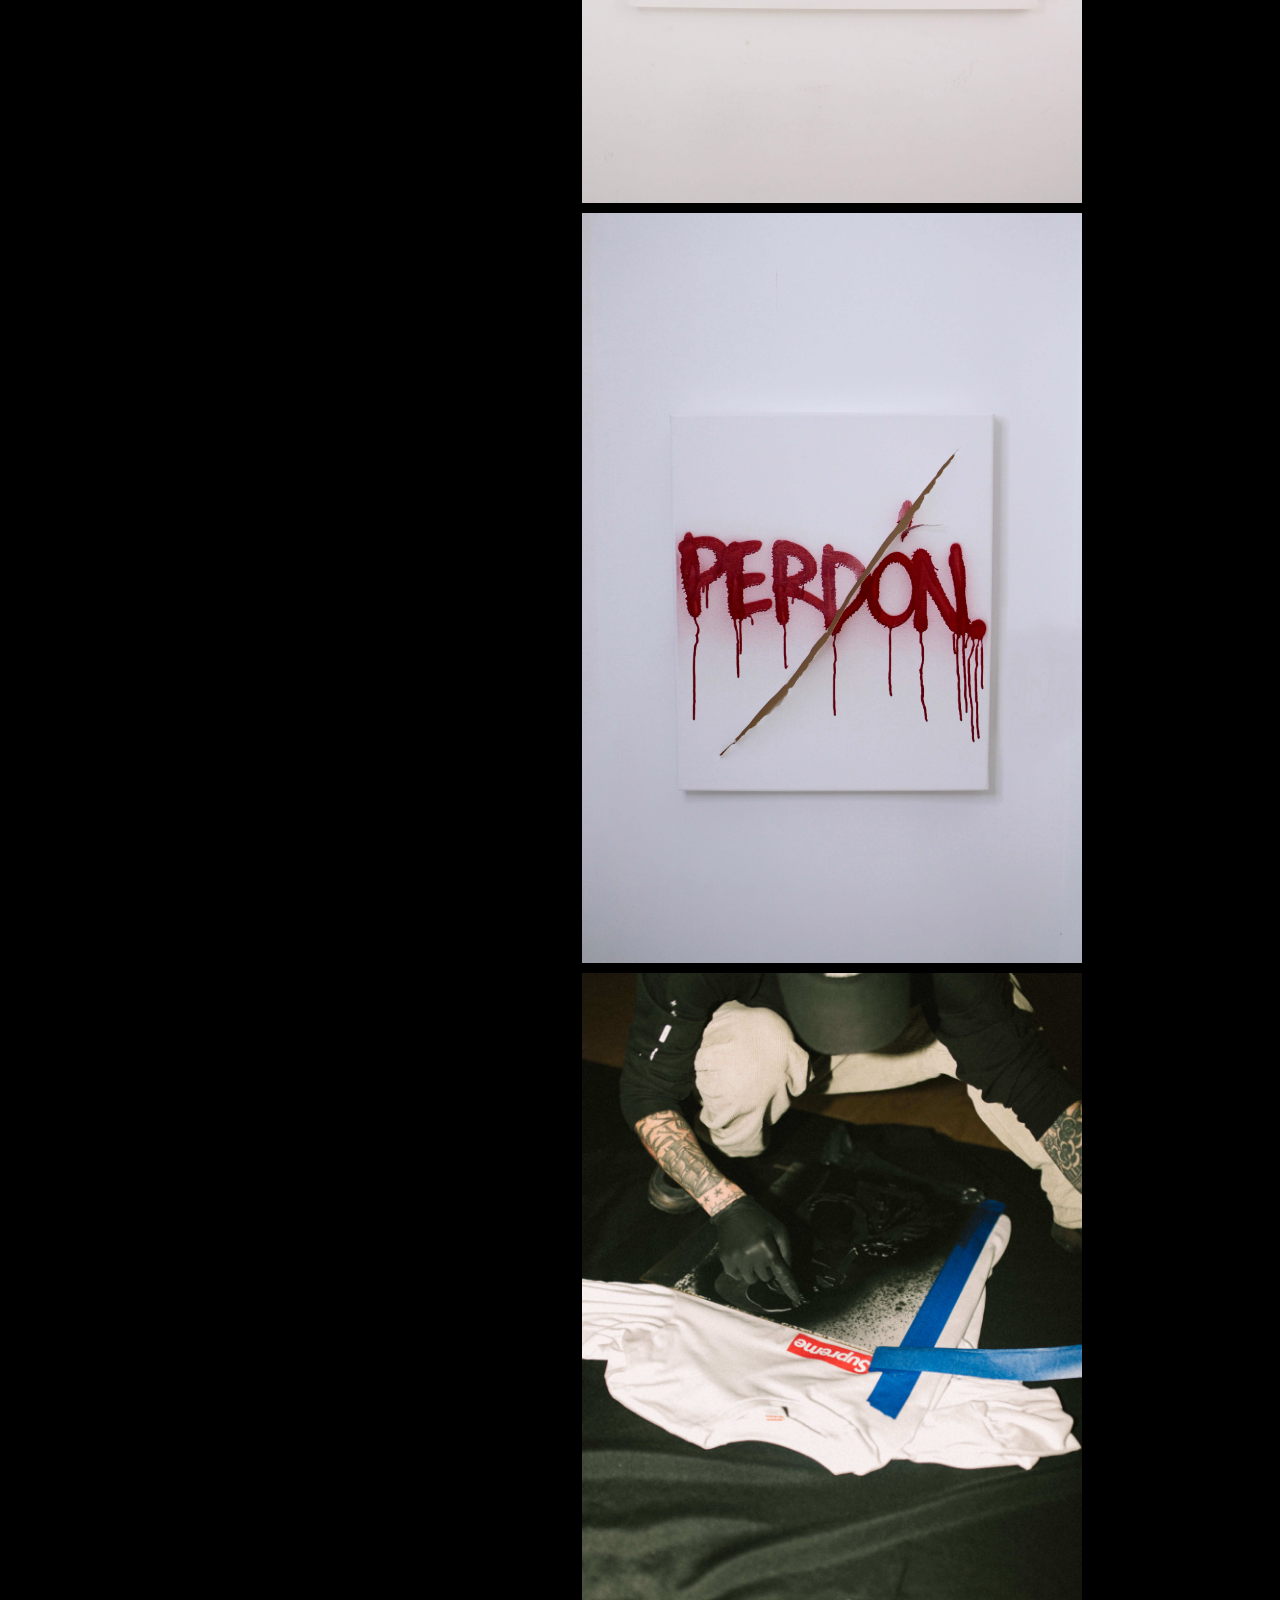
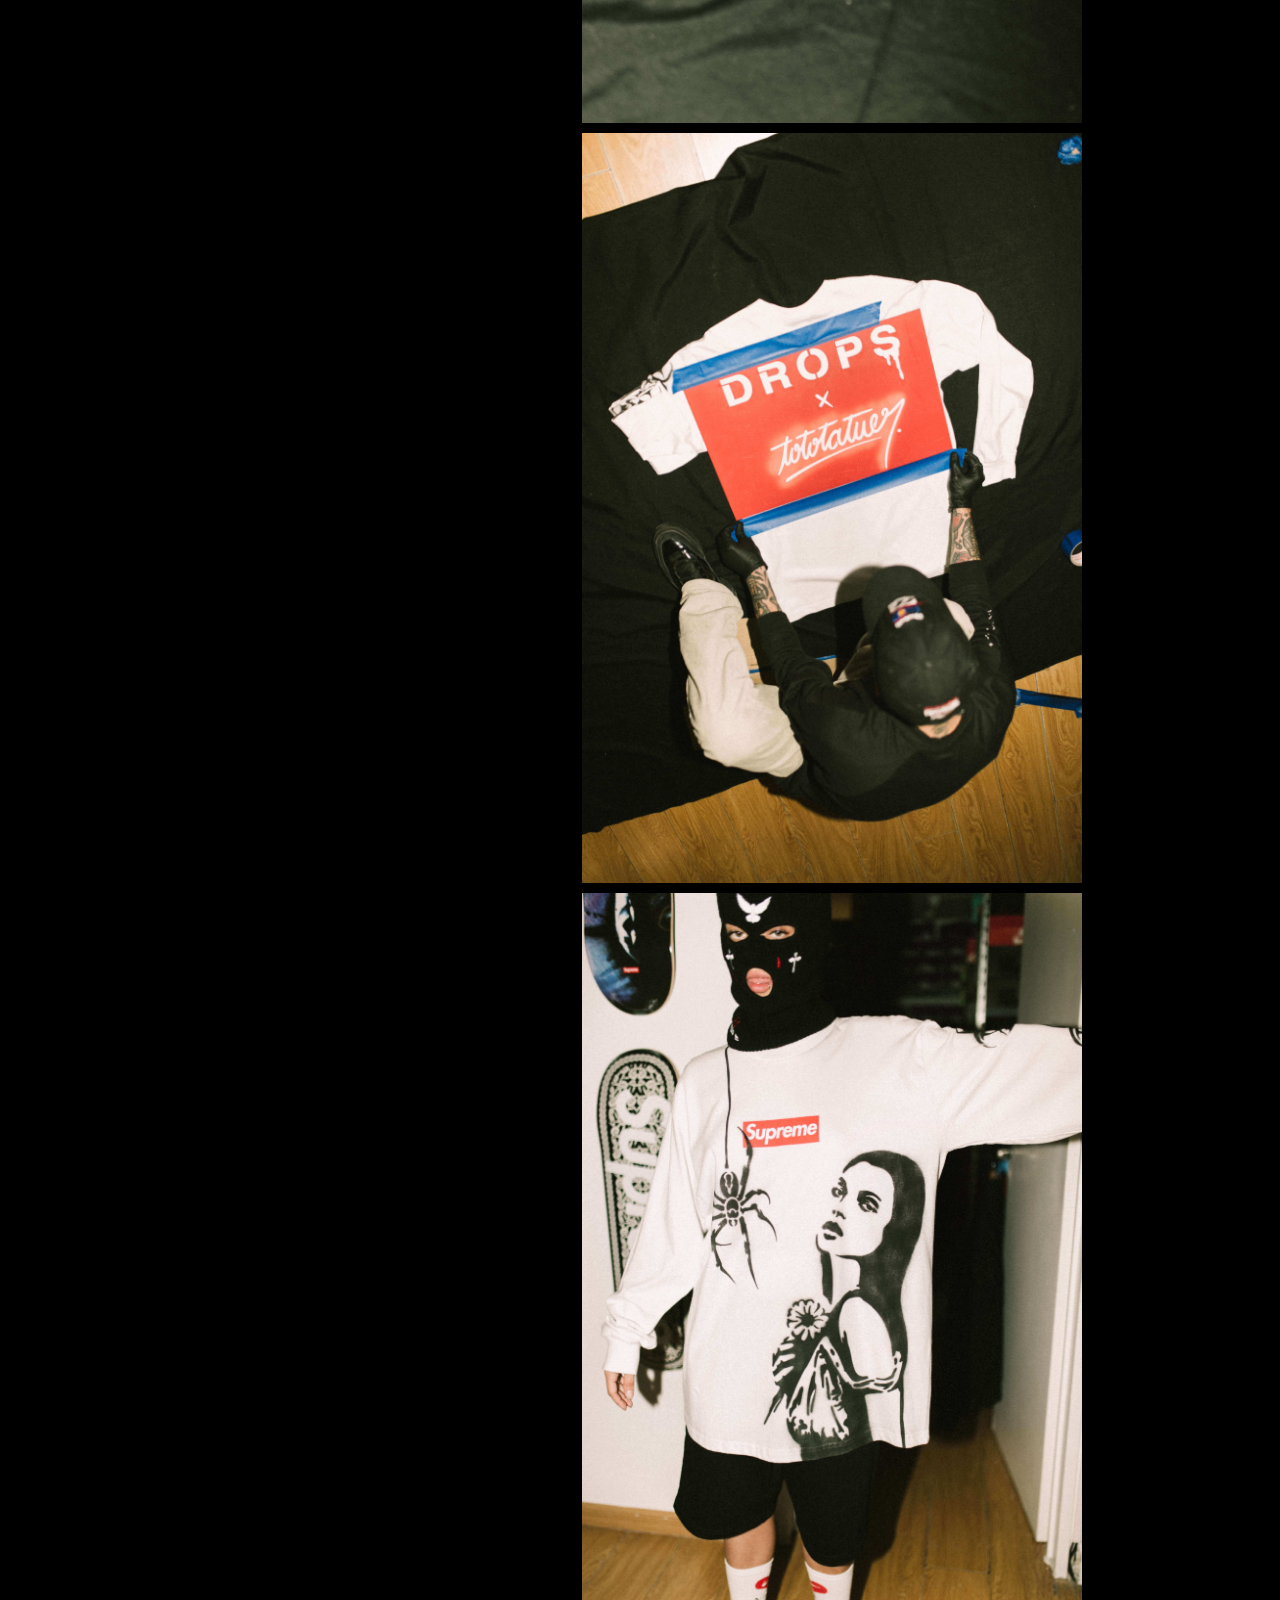
==== commit e65db1b5: "Revert "inicio"" ====
--- a/index.html
+++ b/index.html
@@ -13,7 +13,7 @@
     <link rel="manifest" href="/site.webmanifest">
     <link rel="stylesheet" href="style2.css">
     <script src="script.js"></script>
-    <title>Dreams Club</title>
+    <title>TOTO TATUER</title>
 </head>
 <body>
   <header>
@@ -21,16 +21,16 @@
       <a id='menu-hamburger'class="hamburger-icon" onclick="OpenMenu()">☰</a>
     </div>
     <nav class="navbar">
-      <a><img id="logo" class="logo-nav pointer" onclick="resetImg()" src="./images/Dreams_Logotipo Horizontal-01.png"></a>
+      <h1 id="logo" class="logo-nav" onclick="resetImg()" class="pointer">TOTO TATUER</h1>
       <ul id="menu">
-          <li><a class='pointer' id="broken" onclick="hideImgB()">NFT ART PHYSICAL</a></li>
-          <li><a class='pointer' id="colabs" onclick="hideImgD()">DROPS ART</a></li>
-          <li><a class='pointer' id="tatuajes" onclick="hideImgT()">ARTITS X DREAMS </a></li>
+          <li><a class='pointer' id="broken" onclick="hideImgB()">Vidrio</a></li>
+          <li><a class='pointer' id="colabs" onclick="hideImgD()">Intervenciones/<br> Colaboraciones</a></li>
+          <li><a class='pointer' id="tatuajes" onclick="hideImgT()">Tattoos</a></li>
       </ul>
       <ul id="footer">
-          <li><a href="https://www.instagram.com/dreamsclub.ar/" target="_blank"><img src="icon-ig.png"></a></li>
+          <li><a href="https://www.instagram.com/tototatuer/" target="_blank"><img src="icon-ig.png"></a></li>
       </ul>
-      <p id="rights"><a href="mailto:tototatuer95@gmail.com">contacto: contacto@dreamsclubar.com </a><br>+54 9 11 3105-8862<br> Web design by <a href="https://www.instagram.com/dezure.io" target="_blank">Dezure</a></p>
+      <p id="rights"><a href="mailto:tototatuer95@gmail.com">Contact: tototatuer95@gmail.com</a><br>All rights reserved x tototatuer.<br> Web design by <a href="https://www.instagram.com/dezure.io" target="_blank">Dezure</a></p>
     </nav>
 </header>
 <div id="header-responsive" class="close-menu">
@@ -49,15 +49,72 @@
 </div>
     <div class="row">
         <div class="column">
-          <video src="/images/TEASER DREAMS CLUB.mp4" class="img-item broken" autoplay muted defaultMuted loop autoplay="autoplay" loop="true" muted defaultmuted playsinline></video>
-          <img loading="lazy" class="img-item broken" src="/images/Feed_DREAMS-11-2.jpg">
-          <img loading="lazy" class="img-item broken" src="/images/Feed_DREAMS-11.jpg"">
-          <img loading="lazy" class="img-item broken" src="/images/Feed_DREAMS-8-2.jpg">
-          <img loading="lazy" class="img-item broken" src="/images/Feed_DREAMS-8.jpg">
-          <img loading="lazy" class="img-item broken" src="/images/Feed_DREAMS-14-2.jpg">
-          <img loading="lazy" class="img-item broken" src="/images/Feed_DREAMS-14.jpg">
-          <img loading="lazy" class="img-item broken" src="/images/Feed_DREAMS-17-2.jpg">
-          <img loading="lazy" class="img-item broken" src="/images/Feed_DREAMS-17.jpg">
+          <video src="IMG_9057 (1).mp4" class="img-item broken" autoplay muted defaultMuted loop autoplay="autoplay" loop="true" muted defaultmuted playsinline></video>
+          <img loading="lazy" class="img-item broken" src="\vidrio\obrasOpti\FullSizeRender.jpg">
+          <img loading="lazy" class="img-item broken" src="\vidrio\obrasOpti\IMG_2849.jpg">
+          <img loading="lazy" class="img-item broken" src="\vidrio\cazzuOpti\CAZZU_NENA TRAMPA_3000px.JPEG">
+          <img loading="lazy" class="img-item broken" src="\vidrio\cazzuOpti\Ilustración_sin_título.JPG">
+          <img loading="lazy" class="img-item broken" src="\vidrio\IMG_3683.jpg">
+          <img loading="lazy" class="img-item broken" src="\vidrio\obrasOpti\IMG_2633.jpg">
+          <img loading="lazy" class="img-item broken" src="\vidrio\cazzuOpti\IMG_3743.JPEG">
+          <img loading="lazy" class="img-item broken" src="\vidrio\cazzuOpti\IMG_4002.JPEG">
+          <img loading="lazy" class="img-item broken" src="\vidrio\cazzuOpti\TOTOPONSDF IMG_6098.JPEG">
+          <img loading="lazy" class="img-item broken" src="\vidrio\cazzuOpti\TOTOPONSDF IMG_6182.JPEG">
+          <img loading="lazy" class="img-item broken" src="\vidrio\cazzuOpti\TOTOPONSDF IMG_6211.JPEG">
+          <!-- loading="lazy" ----------------------------------- -->
+          <img loading="lazy" class="img-item broken" src="\vidrio\obrasOpti\IMG_5973.JPEG">
+          <img loading="lazy" class="img-item broken" src="\vidrio\obrasOpti\IMG_caranueva.jpg">
+          <img loading="lazy" class="img-item colabs" src="\intervenciones\jefa\IMG_8848.JPEG">
+          <img loading="lazy" class="img-item colabs" src="\intervenciones\jefa\IMG_8897.JPEG">
+          <!-- -------------------------------------------------------- -->
+          <img loading="lazy" class="img-item colabs" src="\intervenciones\anillo\IMG_3760.JPG">
+          <img loading="lazy" class="img-item colabs" src="\intervenciones\cuadros\_DSC0066.jpg">
+          <img loading="lazy" class="img-item colabs" src="\intervenciones\cuadros\Ilustración_sin_título.jpg">
+          <img loading="lazy" class="img-item colabs" src="\intervenciones\drops\IMG_8599.JPEG">
+          <img loading="lazy" class="img-item colabs" src="\intervenciones\drops\IMG_8684.JPG">
+          <img loading="lazy" class="img-item colabs" src="\intervenciones\drops\IMG_8733.jpg">
+          <img loading="lazy" class="img-item colabs" src="\intervenciones\drops\IMG_8740.JPEG">
+          <img loading="lazy" class="img-item colabs" src="\intervenciones\ropa\_DSC0404.jpg">
+          <img loading="lazy" class="img-item colabs" src="\intervenciones\ropa\_DSC0407.jpg">
+          <img loading="lazy" class="img-item colabs" src="\intervenciones\ropa\_DSC0413.jpg">
+          <img loading="lazy" class="img-item colabs" src="\intervenciones\ropa\_DSC0762.JPG">
+          <img loading="lazy" class="img-item colabs" src="\intervenciones\ropa\FullSizeRender.jpg">
+          <img loading="lazy" class="img-item colabs" src="\intervenciones\ropa\IMG_3175.jpg">
+          <img loading="lazy" class="img-item colabs" src="\intervenciones\ropa\_DSC0762.JPG">
+          <img loading="lazy" class="img-item colabs" src="\intervenciones\ropa\IMG_3866.jpg">
+          <img loading="lazy" class="img-item colabs" src="\intervenciones\ropa\IMG_3867.jpg">
+          <img loading="lazy" class="img-item colabs" src="\intervenciones\ropa\Snapseed.JPG">
+          <!-- loading="lazy" ------------------------------------------------ -->
+          <img loading="lazy" id="tattoo" class="img-item tattoo" src="\tattoosOpti\IMG_3844.jpg">
+          <img loading="lazy" id="tattoo" class="img-item tattoo" src="\tattoosOpti\IMG_3845.jpg">
+          <img loading="lazy" id="tattoo" class="img-item tattoo" src="\tattoosOpti\IMG_3846.jpg">
+          <img loading="lazy" id="tattoo" class="img-item tattoo" src="\tattoosOpti\IMG_3847.jpg">
+          <img loading="lazy" id="tattoo" class="img-item tattoo" src="\tattoosOpti\IMG_3848.jpg">
+          <img loading="lazy" id="tattoo" class="img-item tattoo" src="\tattoosOpti\IMG_3850.jpg">
+          <img loading="lazy" id="tattoo" class="img-item tattoo" src="\tattoosOpti\IMG_3852.jpg">
+          <img loading="lazy" id="tattoo" class="img-item tattoo" src="\tattoosOpti\IMG_3853.jpg">
+          <img loading="lazy" id="tattoo" class="img-item tattoo" src="\tattoosOpti\IMG_3855.jpg">
+          <img loading="lazy" id="tattoo" class="img-item tattoo" src="\tattoosOpti\IMG_3856.jpg">
+          <img loading="lazy" id="tattoo" class="img-item tattoo" src="\tattoosOpti\IMG_3857.jpg">
+          <img loading="lazy" id="tattoo" class="img-item tattoo" src="\tattoosOpti\IMG_3858.jpg">
+          <img loading="lazy" id="tattoo" class="img-item tattoo" src="\tattoosOpti\IMG_3859.jpg">
+          <img loading="lazy" id="tattoo" class="img-item tattoo" src="\tattoosOpti\IMG_3860.jpg">
+          <img loading="lazy" id="tattoo" class="img-item tattoo" src="\tattoosOpti\IMG_3861.jpg">
+          <img loading="lazy" id="tattoo" class="img-item tattoo" src="\tattoosOpti\IMG_3862.jpg">
+          <img loading="lazy" id="tattoo" class="img-item tattoo" src="\tattoosOpti\IMG_3863.jpg">
+          <img loading="lazy" id="tattoo" class="img-item tattoo" src="\tattoosOpti\IMG_3864.jpg">
+          <img loading="lazy" id="tattoo" class="img-item tattoo" src="\tattoosOpti\IMG_3868.jpg">
+          <img loading="lazy" id="tattoo" class="img-item tattoo" src="\tattoosOpti\IMG_3869.jpg">
+          <img loading="lazy" id="tattoo" class="img-item tattoo" src="\tattoosOpti\IMG_3870.jpg">
+          <img loading="lazy" id="tattoo" class="img-item tattoo" src="\tattoosOpti\IMG_3871.jpg">
+          <img loading="lazy" id="tattoo" class="img-item tattoo" src="\tattoosOpti\IMG_3872.jpg">
+          <img loading="lazy" id="tattoo" class="img-item tattoo" src="\tattoosOpti\IMG_3873.jpg">
+          <img loading="lazy" id="tattoo" class="img-item tattoo" src="\tattoosOpti\IMG_3874.jpg">
+          <img loading="lazy" id="tattoo" class="img-item tattoo" src="\tattoosOpti\IMG_3875.jpg">
+          <img loading="lazy" id="tattoo" class="img-item tattoo" src="\tattoosOpti\IMG_3876.jpg">
+          <img loading="lazy" id="tattoo" class="img-item tattoo" src="\tattoosOpti\IMG_3877.jpg">
+          <img loading="lazy" id="tattoo" class="img-item tattoo" src="\tattoosOpti\IMG_3878.jpg">
+          <img loading="lazy" id="tattoo" class="img-item tattoo" src="\tattoosOpti\IMG_3879.jpg">
         </div>
       </div>
 </body>
--- a/style2.css
+++ b/style2.css
@@ -89,18 +89,11 @@
 }
 nav {
     position: fixed;
-    display: flex;
-    flex-direction: column;
-    align-items: end;
 }
 nav h1 {
     margin-bottom: 50px;
     letter-spacing: 0.1em;
     text-align: right;
-}
-nav img { 
-  width: 200px;
-  margin: 0 0 30px 0;
 }
 #menu li a {
     text-decoration: none;
@@ -204,7 +197,15 @@
     }
     .logo-nav {
       width: 20px;
-      /* margin: 50px 20px 250% auto; */
+      word-wrap: break-word;
+      text-align: right;
+      visibility: hidden;
+      margin: 50px 20px 250% auto;
+      vertical-align: middle;
+    }
+    .logo-nav:after {
+      content: "TOTO TATUER";
+      visibility: visible;
     }
     .navbar {
       margin: 20px;
@@ -255,7 +256,7 @@
       margin: 20px;
     }
     #rights {
-      text-align: right;
+      text-align: center;
     }
     #header-responsive {
       z-index: 100;
